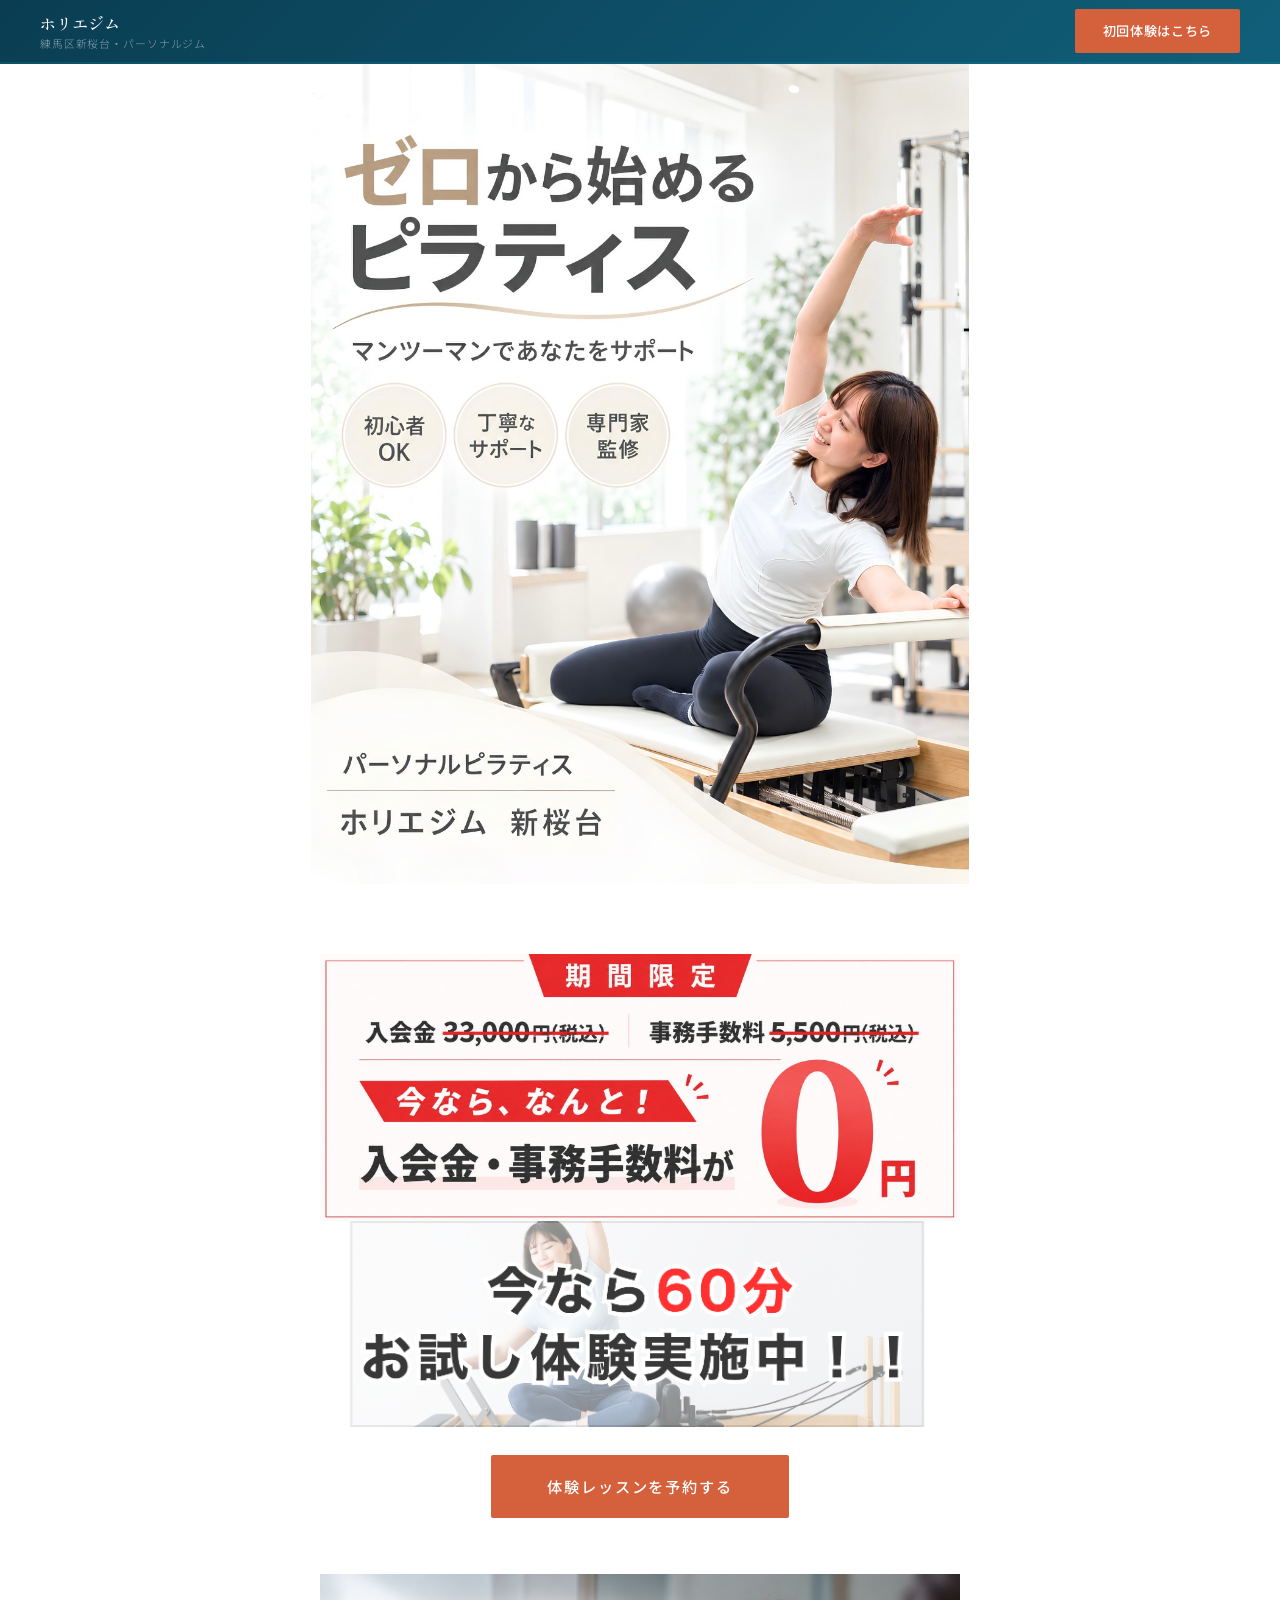
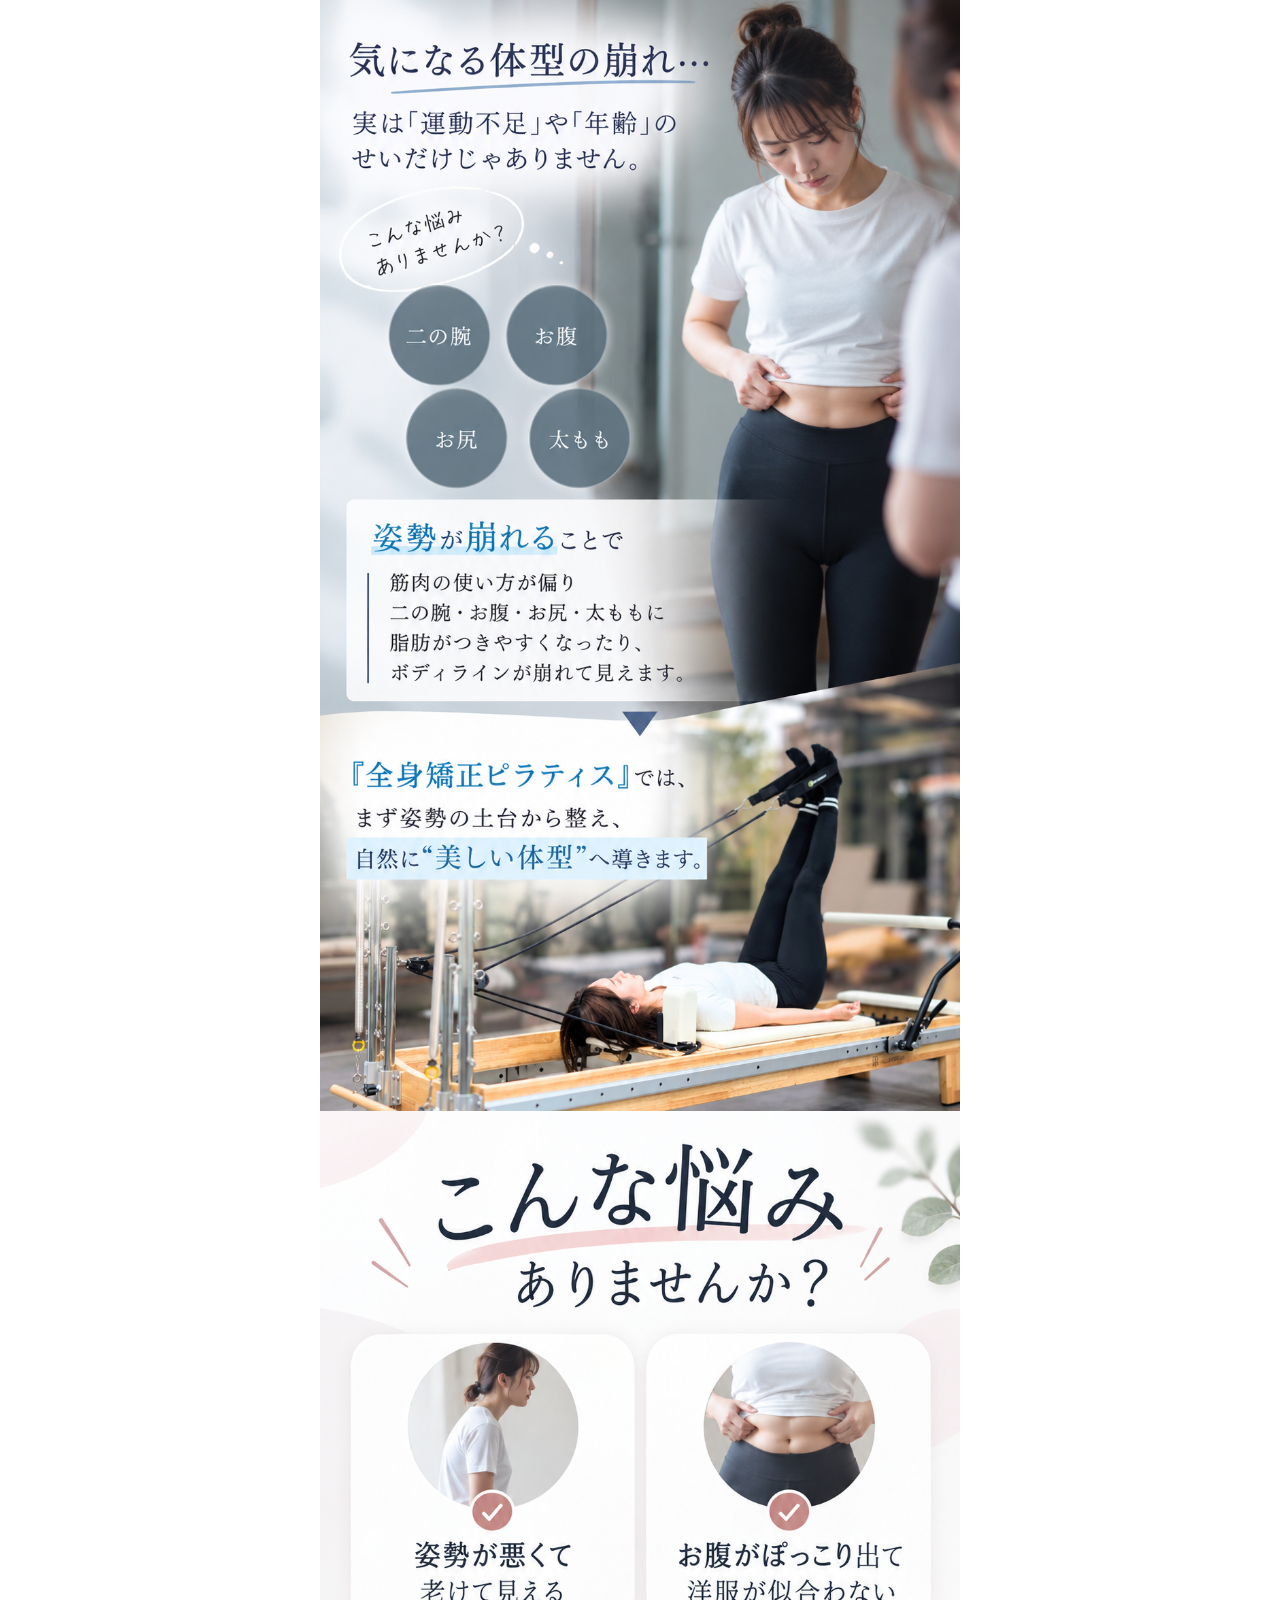
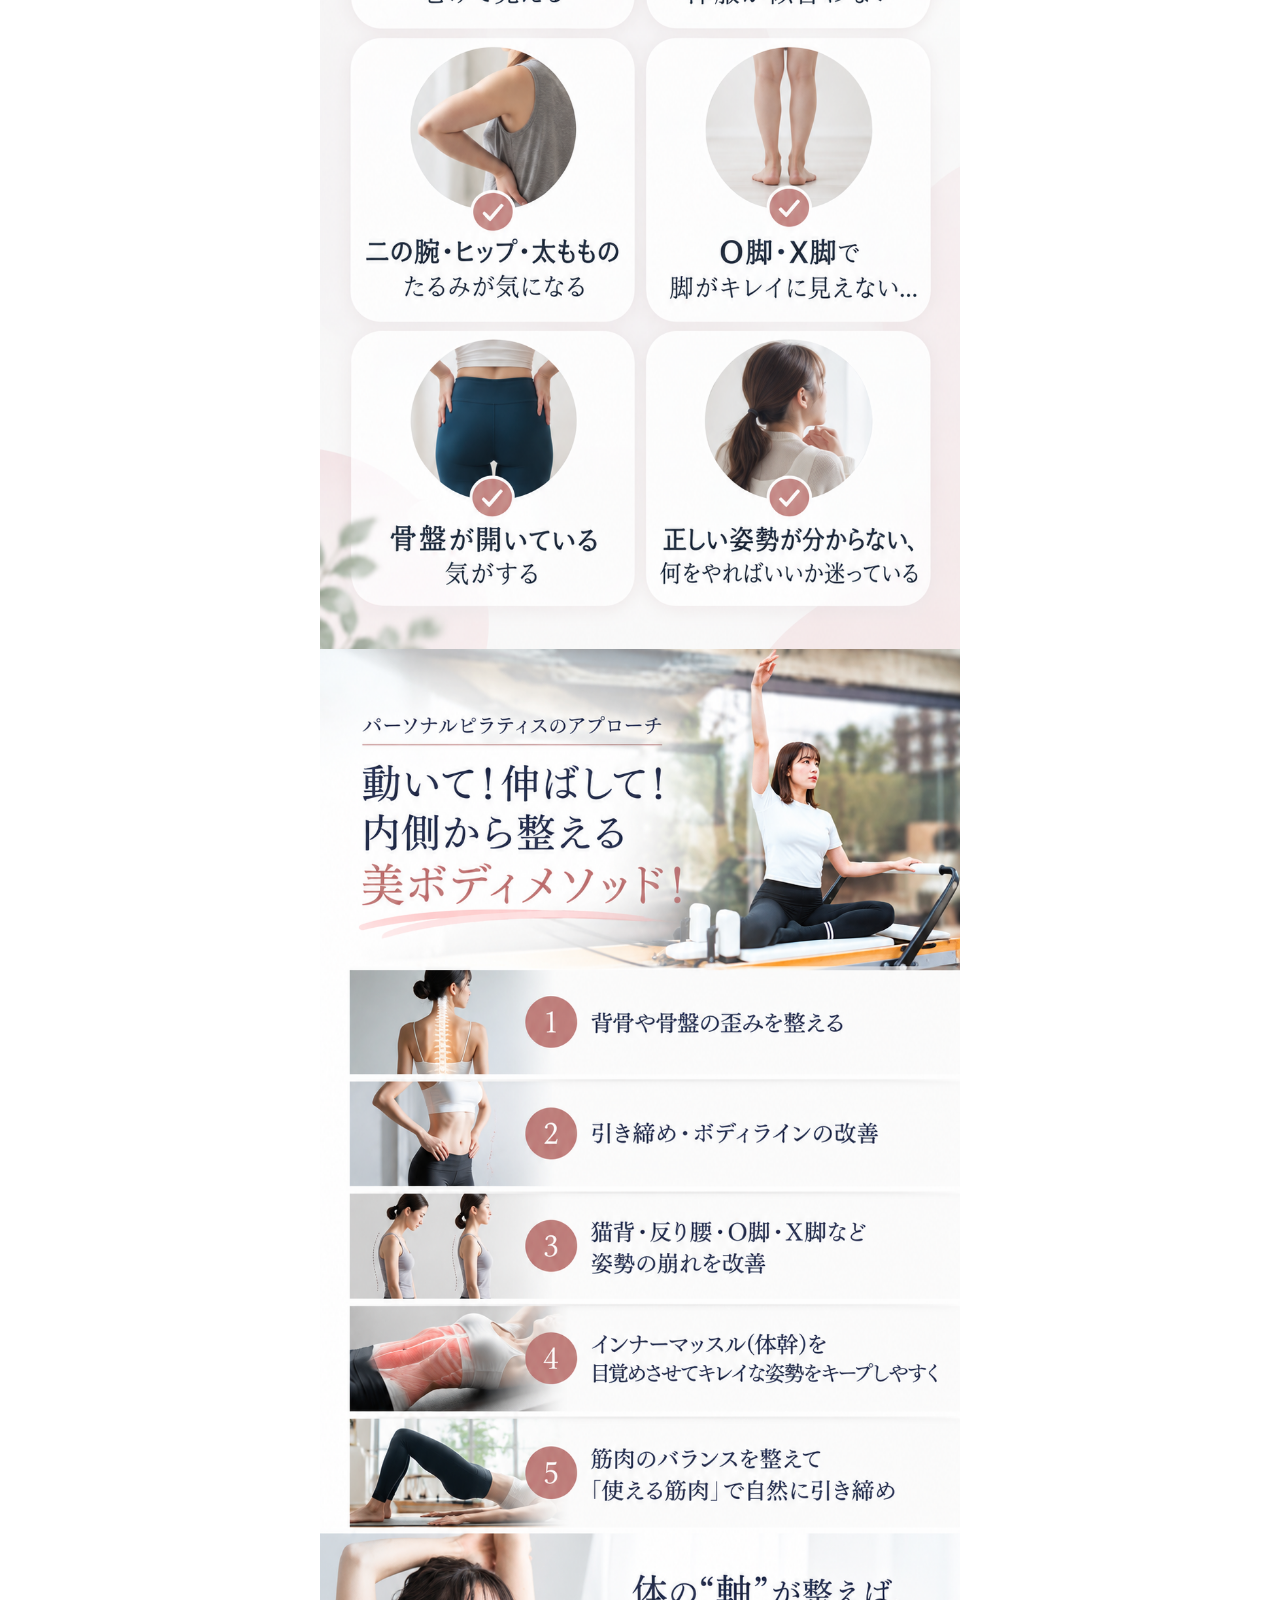
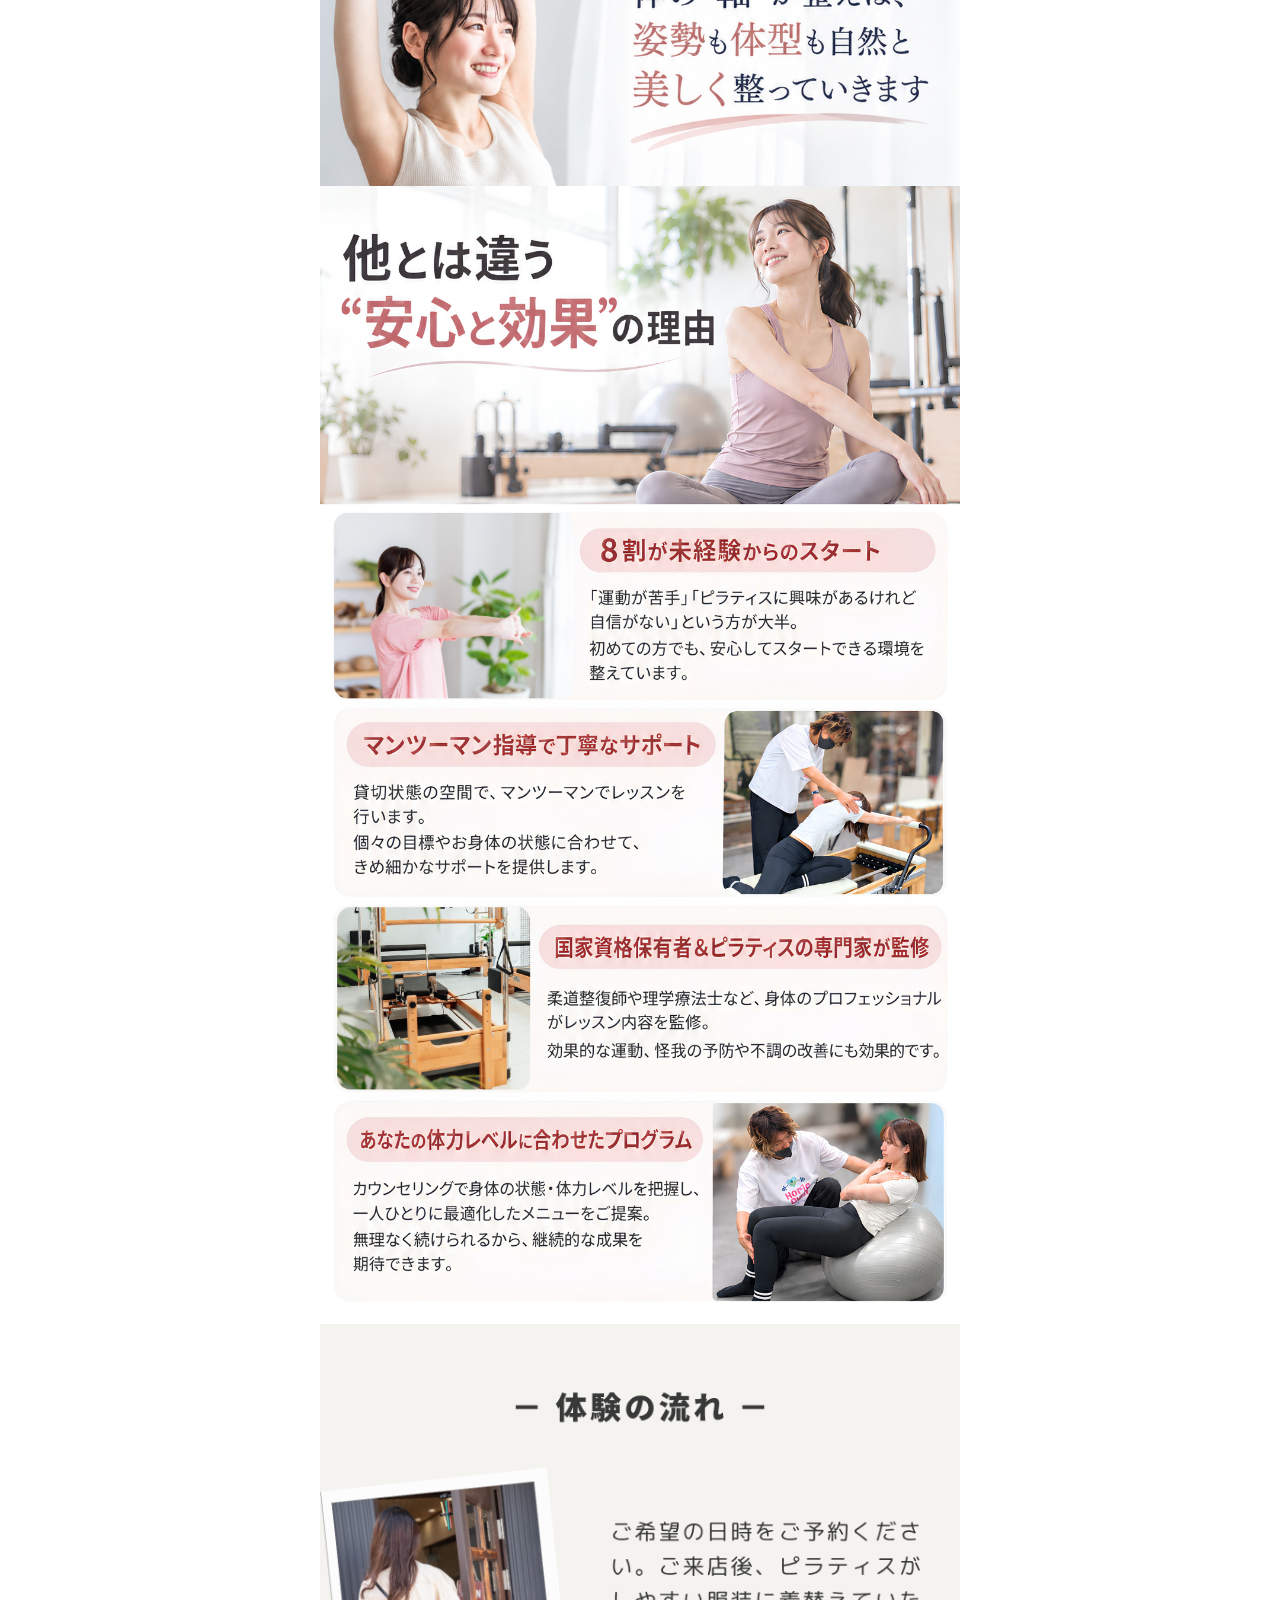
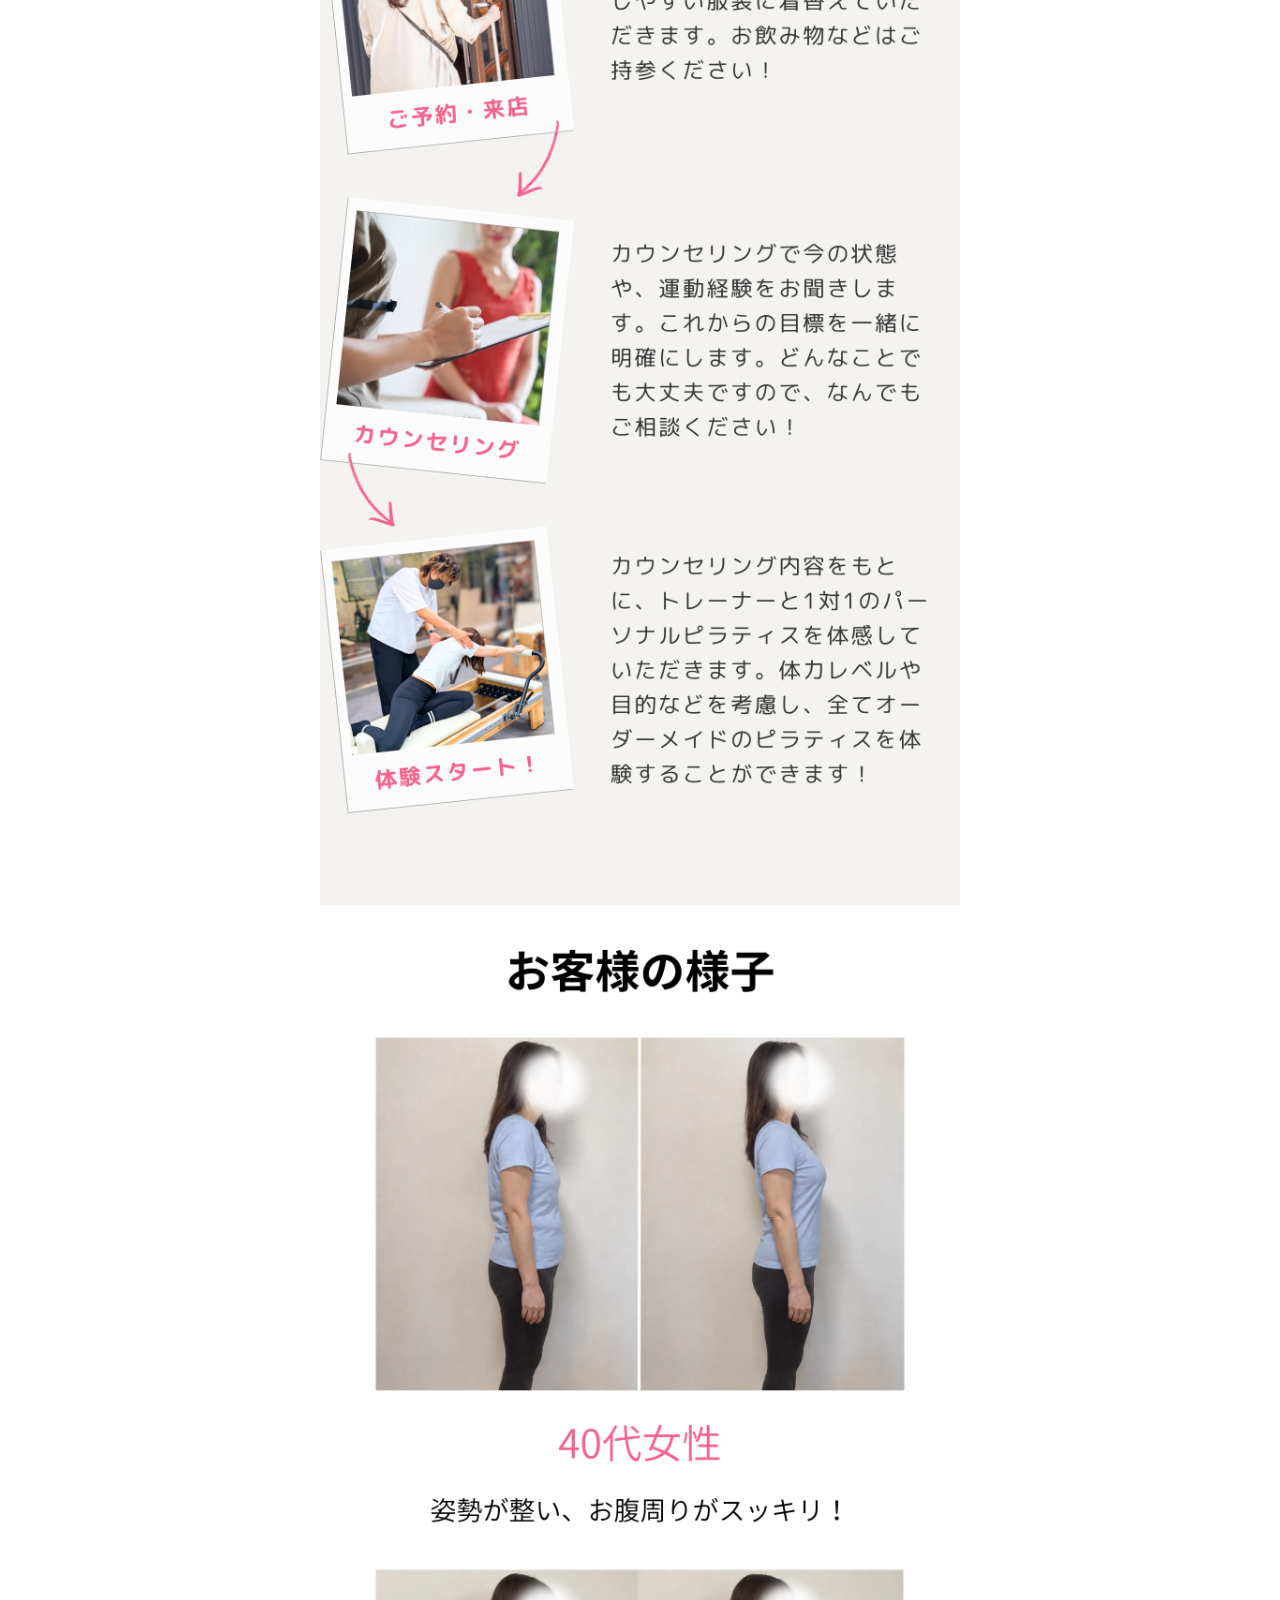
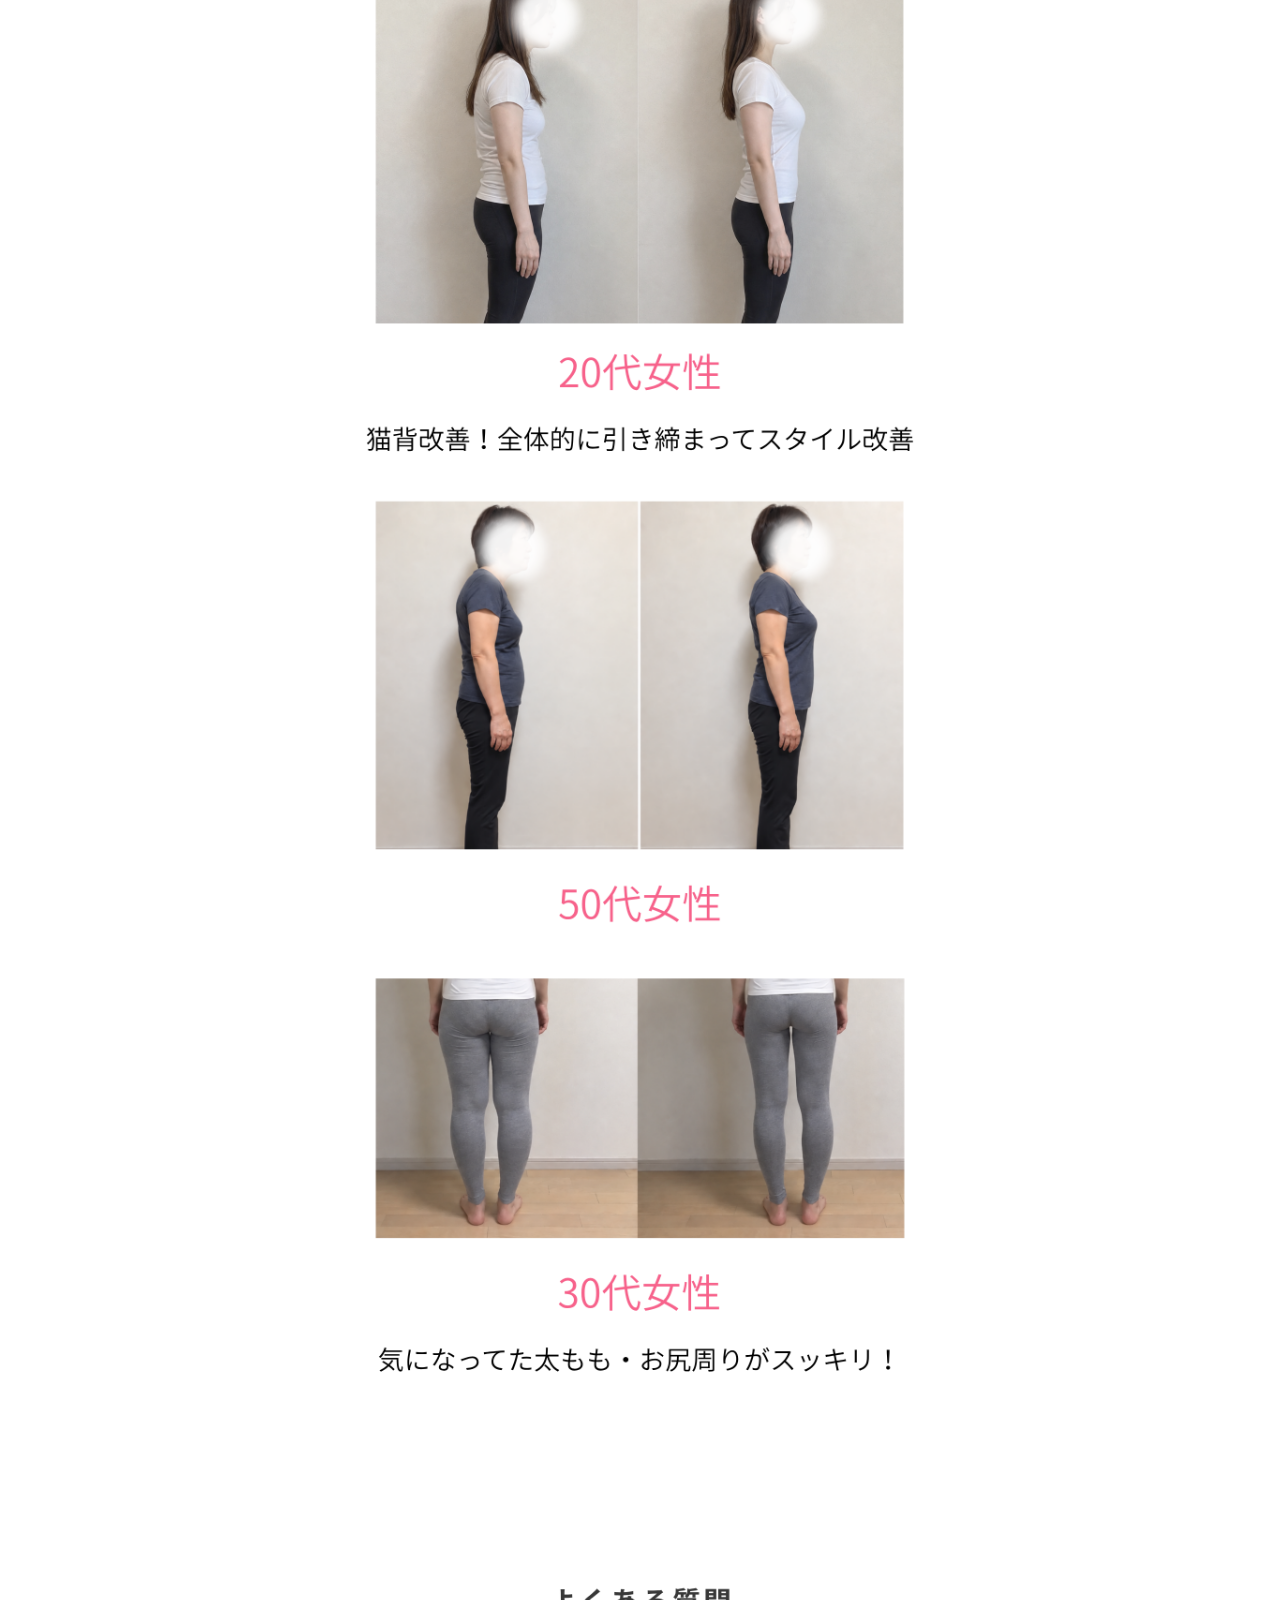
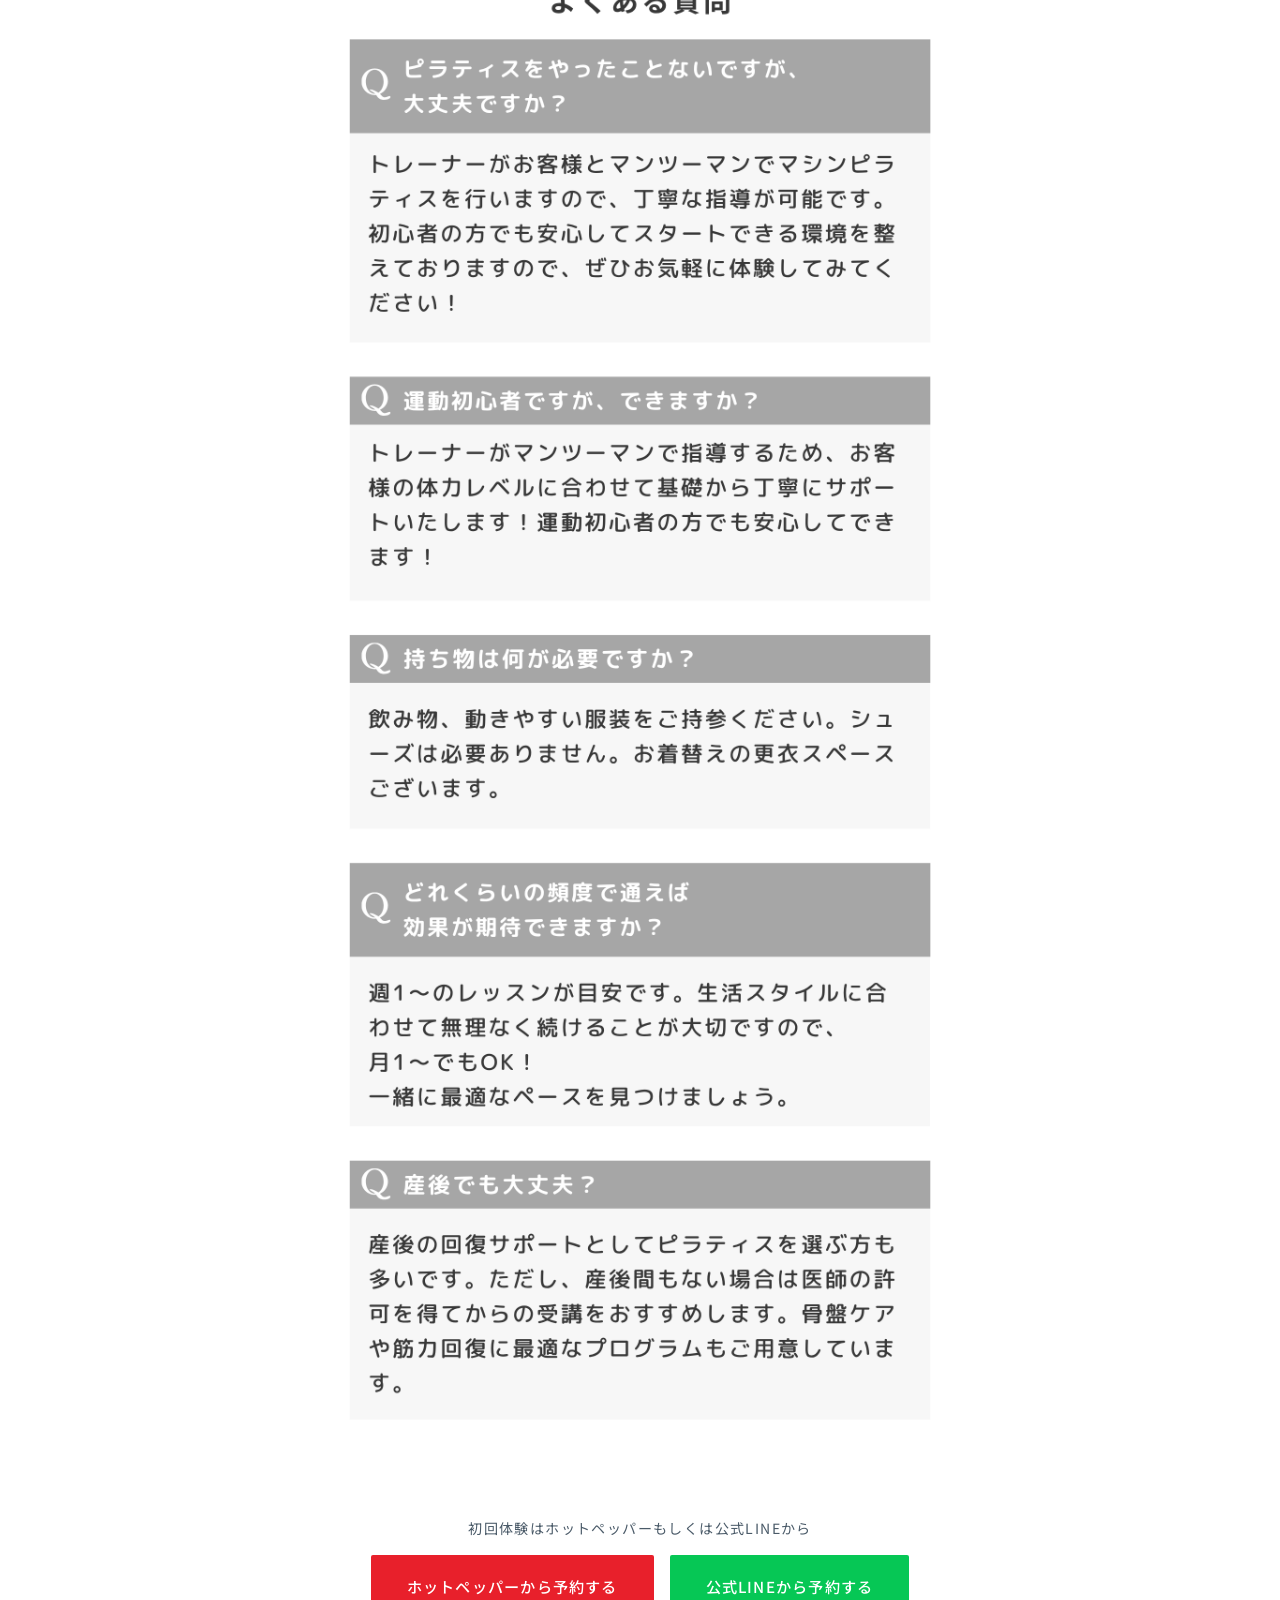
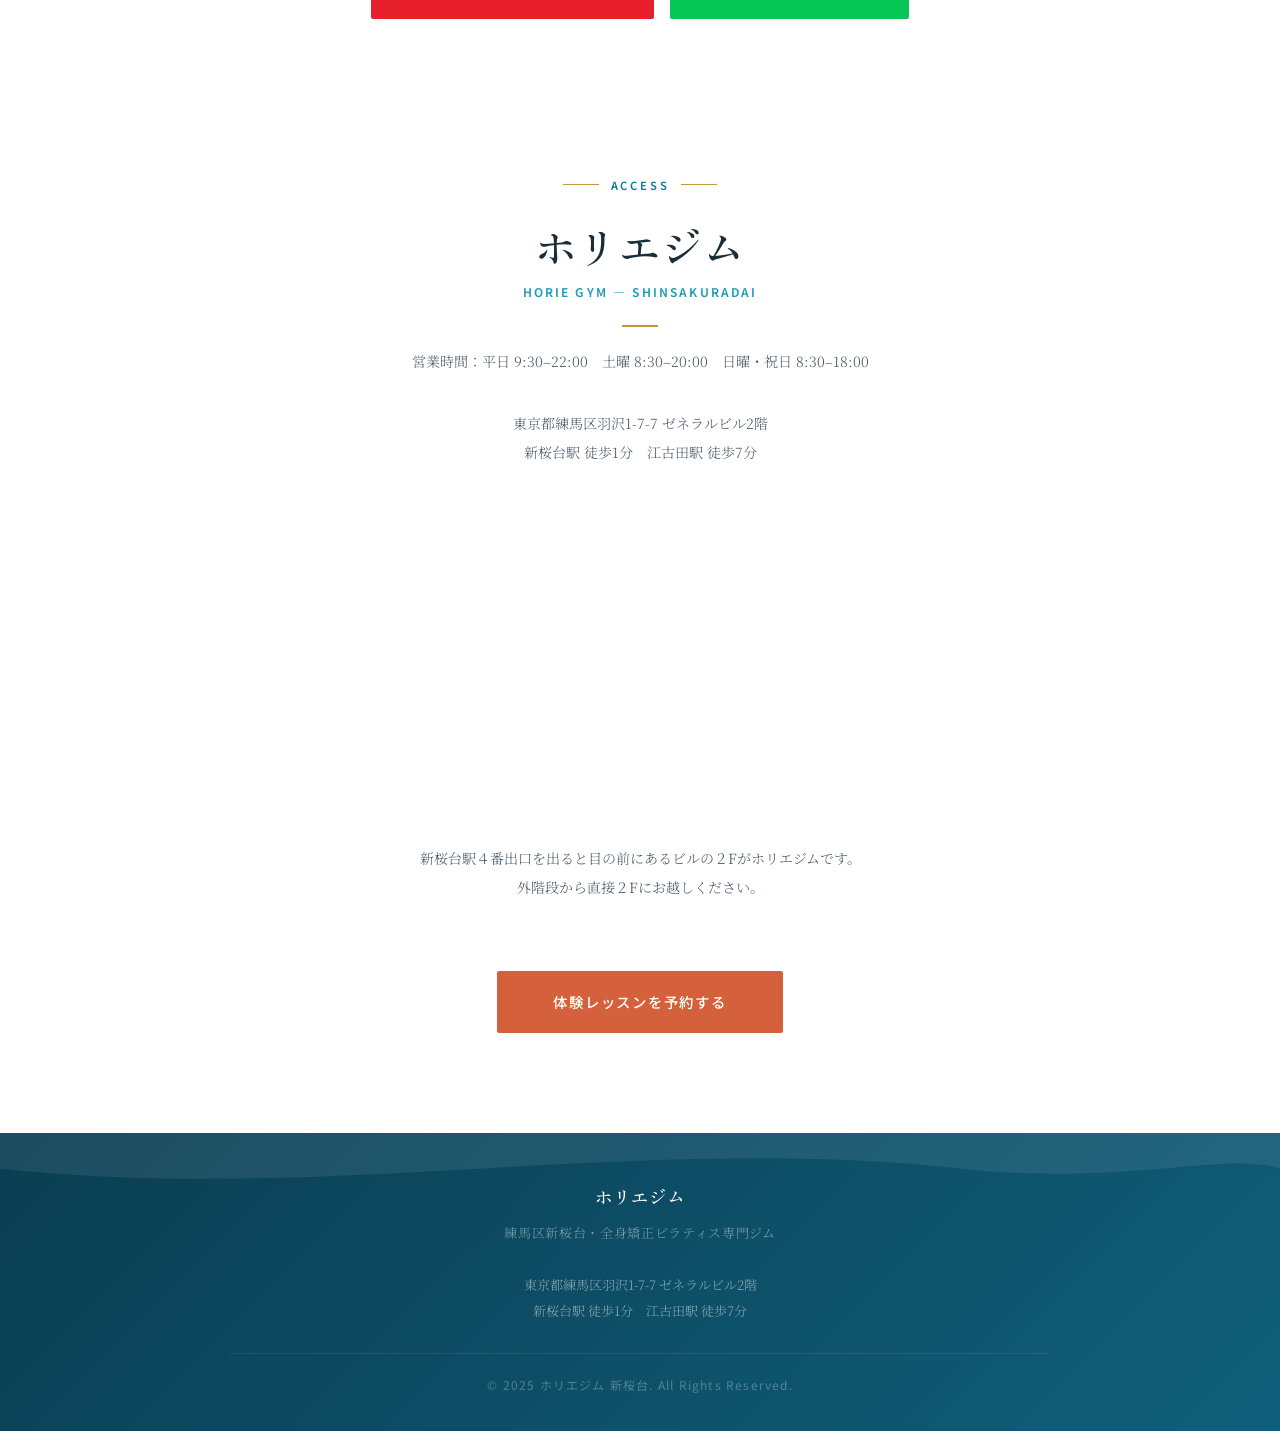
==== index.html @ 0cfdf231 "FAQ予約ボタンからアクセスセクションまでの旧セクションを削除 Co-Authored-By: Claude Sonnet 5 <noreply@anthropic.com>" ====
<!DOCTYPE html>
<html lang="ja">
<head>
  <meta charset="UTF-8">
  <meta name="viewport" content="width=device-width, initial-scale=1.0">
  <title>全身矯正ピラティス｜ホリエジム 新桜台｜初心者OK・専門家監修・新桜台駅徒歩1分</title>
  <meta name="description" content="ホリエジム新桜台の全身矯正ピラティス。姿勢・身体の使い方を整えながらしなやかで美しいボディラインへ。柔道整復師・理学療法士監修。初心者歓迎・完全マンツーマン。新桜台駅徒歩1分。">
  <meta name="keywords" content="全身矯正ピラティス,新桜台,練馬,ホリエジム,姿勢改善,ボディメイク,初心者,マンツーマン,パーソナルジム">
  <meta name="robots" content="index, follow">
  <meta name="author" content="ホリエジム 新桜台">
  <meta property="og:type" content="website">
  <meta property="og:title" content="全身矯正ピラティス｜ホリエジム 新桜台｜初心者OK・専門家監修">
  <meta property="og:description" content="姿勢・身体の使い方を整えながらしなやかで美しいボディラインへ。柔道整復師監修・完全マンツーマン・新桜台駅徒歩1分。">
  <meta property="og:locale" content="ja_JP">
  <meta property="og:site_name" content="ホリエジム 新桜台">
  <link rel="canonical" href="https://horie-gym-shinsakuradai.vercel.app/">

  <script type="application/ld+json">
  {
    "@context": "https://schema.org",
    "@graph": [
      {
        "@type": "SportsActivityLocation",
        "@id": "https://horie-gym-shinsakuradai.vercel.app/#business",
        "name": "ホリエジム 新桜台",
        "description": "全身矯正ピラティスで姿勢・身体の使い方を整えながらしなやかで美しいボディラインへ",
        "address": {
          "@type": "PostalAddress",
          "streetAddress": "羽沢1-7-7 ゼネラルビル2階",
          "addressLocality": "練馬区",
          "addressRegion": "東京都",
          "addressCountry": "JP"
        },
        "url": "https://horie-gym-shinsakuradai.vercel.app/",
        "priceRange": "¥¥"
      },
      {
        "@type": "FAQPage",
        "mainEntity": [
          {
            "@type": "Question",
            "name": "運動が苦手でも大丈夫ですか？",
            "acceptedAnswer": {
              "@type": "Answer",
              "text": "はい、当ジムにお越しの8割の方が、運動未経験やピラティス初挑戦からスタートしています。一つひとつ丁寧にサポートします。"
            }
          },
          {
            "@type": "Question",
            "name": "指導者の資格について教えてください。",
            "acceptedAnswer": {
              "@type": "Answer",
              "text": "柔道整復師・理学療法士など、国家資格を保有する身体の専門家がレッスン内容を監修しています。"
            }
          },
          {
            "@type": "Question",
            "name": "体験レッスンはどんな流れですか？",
            "acceptedAnswer": {
              "@type": "Answer",
              "text": "①カウンセリング②姿勢・身体チェック③体験レッスン④フィードバック⑤今後のご提案、の5ステップで丁寧に対応します。"
            }
          }
        ]
      }
    ]
  }
  </script>

  <link rel="preconnect" href="https://fonts.googleapis.com">
  <link rel="preconnect" href="https://fonts.gstatic.com" crossorigin>
  <link href="https://fonts.googleapis.com/css2?family=Noto+Serif+JP:wght@300;400;500;600&family=Shippori+Mincho:wght@400;500;600&family=Noto+Sans+JP:wght@300;400;500;600&display=swap" rel="stylesheet">
  <link rel="stylesheet" href="style.css">
</head>

<body>

  <!-- ─── STICKY HEADER ─── -->
  <header class="sticky-header" id="stickyHeader" aria-label="メインナビゲーション">
    <div class="header-logo">
      ホリエジム
      <span>練馬区新桜台・パーソナルジム</span>
    </div>
    <a href="#contact" class="header-cta">初回体験はこちら</a>
  </header>

  <!-- ─── HERO ─── -->
  <section class="hero" role="banner">
    <img class="hero-img" src="images/hero-main.jpeg" alt="ホリエジム 新桜台 パーソナルピラティス" width="1080" height="1343">
    <svg class="hero-wave" viewBox="0 0 1440 70" xmlns="http://www.w3.org/2000/svg" preserveAspectRatio="none">
      <path d="M0,40 C240,8 480,65 720,36 C960,8 1200,62 1440,38 L1440,70 L0,70 Z" fill="#ffffff"/>
    </svg>
  </section>

  <!-- ─── CAMPAIGN BANNER ─── -->
  <div class="campaign-banner-wrap">
    <img src="images/campaign-banner.png" alt="期間限定 入会金・事務手数料が0円" class="campaign-banner-img">
  </div>

  <!-- ─── TRIAL BANNER ─── -->
  <div class="campaign-banner-wrap">
    <img src="images/cbcb.png" alt="今なら60分お試し体験実施中" class="campaign-banner-img">
  </div>

  <!-- ─── HERO CTA ─── -->
  <div class="hero-cta-wrap">
    <a href="#contact" class="hero-btn">体験レッスンを予約する</a>
  </div>

  <!-- ─── BODY CONCERN BANNER ─── -->
  <div class="campaign-banner-wrap">
    <img src="images/ChatGPT Image 2026年9月16日 16_50_21.png" alt="気になる体型の崩れ、全身矯正ピラティスで美しい体型へ" class="campaign-banner-img">
  </div>

  <!-- ─── WORRY BANNER ─── -->
  <div class="campaign-banner-wrap">
    <img src="images/ChatGPT Image 2026年9月16日 17_00_32.png" alt="こんな悩みありませんか？姿勢・お腹・二の腕・ヒップ・太もも・O脚X脚・骨盤の開きの悩み" class="campaign-banner-img">
  </div>

  <!-- ─── METHOD BANNER ─── -->
  <div class="campaign-banner-wrap">
    <img src="images/ChatGPT Image 2026年9月16日 17_15_48.png" alt="動いて！伸ばして！内側から整える美ボディメソッド" class="campaign-banner-img">
  </div>

  <!-- ─── REASON BANNER ─── -->
  <div class="campaign-banner-wrap">
    <img src="images/名称未設定のデザイン.png" alt="他とは違う安心と効果の理由" class="campaign-banner-img">
  </div>

  <!-- ─── FLOW BANNER ─── -->
  <div class="campaign-banner-wrap">
    <img src="images/体験の流れ.png" alt="体験の流れ：ご予約・来店、カウンセリング、体験スタート" class="campaign-banner-img">
  </div>

  <!-- ─── CUSTOMER RESULTS BANNER ─── -->
  <div class="campaign-banner-wrap">
    <img src="images/ピラティス　LP.png" alt="お客様の様子：40代・20代・50代・30代女性のビフォーアフター" class="campaign-banner-img">
  </div>

  <!-- ─── FAQ BANNER ─── -->
  <div class="campaign-banner-wrap">
    <img src="images/よくある質問.png" alt="よくある質問" class="campaign-banner-img">
  </div>

  <!-- ─── FAQ CTA ─── -->
  <div class="hero-cta-wrap" id="contact">
    <p class="cta-subtitle-light">初回体験はホットペッパーもしくは公式LINEから</p>
    <div class="cta-btn-wrap">
      <a href="https://beauty.hotpepper.jp/kr/slnH000816460/" class="btn-hotpepper" target="_blank" rel="noopener noreferrer">
        ホットペッパーから予約する
      </a>
      <a href="https://lin.ee/WqKKtNn" class="btn-line" target="_blank" rel="noopener noreferrer">
        公式LINEから予約する
      </a>
    </div>
  </div>

  <!-- ─── ACCESS ─── -->
  <section class="info-section" aria-label="アクセス情報">
    <div class="info-inner">
      <div class="reveal">
        <p class="section-eyebrow section-eyebrow-center">Access</p>
        <h2 class="section-title" style="text-align:center;">
          ホリエジム
          <span style="display:block;font-family:'Noto Sans JP',sans-serif;font-size:0.75rem;letter-spacing:0.18em;color:var(--lagoon);margin-top:6px;font-weight:600;">
            HORIE GYM — SHINSAKURADAI
          </span>
        </h2>
        <div class="info-rule"></div>
        <p class="info-detail">
          営業時間：平日 9:30–22:00　土曜 8:30–20:00　日曜・祝日 8:30–18:00
        </p>
        <p class="info-detail">
          東京都練馬区羽沢1-7-7 ゼネラルビル2階<br>
          新桜台駅 徒歩1分　江古田駅 徒歩7分
        </p>
        <iframe
          class="info-map"
          src="https://maps.google.com/maps?q=東京都練馬区羽沢1丁目7-7&z=17&iwloc=near&output=embed"
          allowfullscreen=""
          loading="eager"
          referrerpolicy="no-referrer-when-downgrade"
          title="ホリエジム アクセスマップ"
          aria-label="ホリエジム 新桜台 Googleマップ"></iframe>
        <p class="info-detail" style="margin-top:20px;">
          新桜台駅４番出口を出ると目の前にあるビルの２Fがホリエジムです。<br>
          外階段から直接２Fにお越しください。
        </p>
        <a href="#contact" class="btn-primary" style="margin-top:36px;display:inline-block;">
          体験レッスンを予約する
        </a>
      </div>
    </div>
  </section>

  <!-- ─── FOOTER ─── -->
  <footer role="contentinfo">
    <svg class="footer-wave-deco" viewBox="0 0 1440 80" xmlns="http://www.w3.org/2000/svg" preserveAspectRatio="none">
      <path d="M0,40 C360,80 720,0 1080,40 C1260,60 1380,20 1440,40 L1440,0 L0,0 Z" fill="white"/>
    </svg>
    <div class="footer-inner">
      <p class="footer-logo">ホリエジム</p>
      <p class="footer-tagline">練馬区新桜台・全身矯正ピラティス専門ジム</p>
      <p class="footer-info">
        東京都練馬区羽沢1-7-7 ゼネラルビル2階<br>
        新桜台駅 徒歩1分　江古田駅 徒歩7分
      </p>
      <p class="footer-copy">© 2025 ホリエジム 新桜台. All Rights Reserved.</p>
    </div>
  </footer>

  <script src="main.js" defer></script>

</body>
</html>
---- style.css ----
*, *::before, *::after { margin: 0; padding: 0; box-sizing: border-box; }
html { scroll-behavior: smooth; }

:root {
  --deep:       #0a3d52;
  --ocean:      #0e7a98;
  --lagoon:     #1a9ab8;
  --ocean-pale: #e4f6fb;
  --coral:      #d4613c;
  --coral-dark: #b04a28;
  --cream:      #fffef8;
  --sand:       #fdf2d8;
  --warm-gold:  #c9973a;
  --white:      #ffffff;
  --text:       #1a2e38;
  --text-mid:   #4a5a68;
  --text-light: #7a8e98;
  --border:     #d0e4ea;
}

body {
  font-family: 'Noto Sans JP', sans-serif;
  background: var(--white);
  color: var(--text);
  overflow-x: hidden;
  line-height: 1.8;
}

img { display: block; max-width: 100%; }
a { text-decoration: none; }

/* ─── STICKY HEADER ─── */
.sticky-header {
  position: fixed;
  top: 0; left: 0; right: 0;
  z-index: 100;
  padding: 0 40px;
  height: 64px;
  display: flex;
  justify-content: space-between;
  align-items: center;
  background: linear-gradient(135deg, #0a3d52 0%, #105f7a 100%);
  border-bottom: 2px solid rgba(26,154,184,0.22);
  transition: box-shadow 0.3s ease;
}
.sticky-header.scrolled {
  box-shadow: 0 2px 20px rgba(10,61,82,0.3);
}
.header-logo {
  font-family: 'Shippori Mincho', serif;
  font-size: 1rem;
  font-weight: 500;
  color: var(--white);
  line-height: 1.5;
}
.header-logo span {
  display: block;
  font-family: 'Noto Sans JP', sans-serif;
  font-size: 0.68rem;
  font-weight: 300;
  color: rgba(255,255,255,0.5);
  letter-spacing: 0.08em;
}
.header-cta {
  background: var(--coral);
  color: var(--white);
  font-family: 'Noto Sans JP', sans-serif;
  font-size: 0.82rem;
  font-weight: 500;
  padding: 10px 28px;
  border-radius: 2px;
  letter-spacing: 0.05em;
  transition: background 0.2s ease, transform 0.2s ease;
}
.header-cta:hover {
  background: var(--coral-dark);
  transform: translateY(-1px);
}

/* ─── HERO ─── */
.hero {
  padding: 64px 0 70px;
  position: relative;
  overflow: hidden;
  background: var(--white);
}
.hero-img {
  display: block;
  width: 100%;
  height: auto;
}
@media (min-width: 700px) {
  .hero-img {
    width: auto;
    max-width: 100%;
    height: calc(100vh - 64px);
    max-height: 820px;
    margin: 0 auto;
    object-fit: contain;
  }
}
.hero-cta-wrap {
  display: flex;
  flex-direction: column;
  align-items: center;
  gap: 14px;
  padding: 28px 24px 56px;
  position: relative;
  z-index: 1;
  background: var(--white);
}
.hero-btn {
  display: inline-block;
  background: var(--coral);
  color: var(--white);
  font-family: 'Noto Sans JP', sans-serif;
  font-size: 0.95rem;
  font-weight: 500;
  letter-spacing: 0.12em;
  padding: 18px 56px;
  border-radius: 2px;
  transition: background 0.2s ease, transform 0.2s ease;
}
.hero-btn:hover {
  background: var(--coral-dark);
  transform: translateY(-2px);
}
.hero-wave {
  position: absolute;
  bottom: -1px; left: 0; right: 0;
  height: 70px;
  display: block;
  pointer-events: none;
}
@keyframes fadeUp {
  from { opacity: 1; transform: translateY(0); }
  to   { opacity: 1; transform: translateY(0); }
}

/* ─── SECTIONS ─── */
section { padding: 100px 24px; }
.section-inner { max-width: 820px; margin: 0 auto; }

.section-eyebrow {
  font-family: 'Noto Sans JP', sans-serif;
  font-size: 0.7rem;
  letter-spacing: 0.25em;
  color: var(--ocean);
  text-transform: uppercase;
  font-weight: 600;
  margin-bottom: 20px;
  display: flex;
  align-items: center;
  gap: 12px;
}
.section-eyebrow::after {
  content: '';
  flex: 1;
  max-width: 36px;
  height: 1px;
  background: var(--warm-gold);
}
.section-eyebrow-center {
  justify-content: center;
}
.section-eyebrow-center::before {
  content: '';
  width: 36px;
  height: 1px;
  background: var(--warm-gold);
}
.section-title {
  font-family: 'Shippori Mincho', serif;
  font-size: clamp(1.8rem, 4.5vw, 2.6rem);
  font-weight: 500;
  color: var(--text);
  line-height: 1.5;
  margin-bottom: 24px;
}
.section-lead {
  font-family: 'Noto Serif JP', serif;
  font-size: clamp(0.95rem, 2vw, 1.05rem);
  color: var(--text-mid);
  line-height: 2.2;
  font-weight: 300;
}
.section-rule {
  width: 36px;
  height: 2px;
  background: linear-gradient(90deg, var(--lagoon), var(--warm-gold));
  margin-bottom: 20px;
}

/* ─── REVEAL ANIMATION (disabled) ─── */
.reveal, .reveal.visible {
  opacity: 1;
  transform: none;
}
.reveal-delay-1, .reveal-delay-2, .reveal-delay-3, .reveal-delay-4 { transition-delay: 0s; }

/* ─── BUTTONS ─── */
.btn-primary {
  display: inline-block;
  background: var(--coral);
  color: var(--white);
  font-family: 'Noto Sans JP', sans-serif;
  font-size: 0.9rem;
  font-weight: 500;
  letter-spacing: 0.12em;
  padding: 18px 56px;
  border-radius: 2px;
  transition: background 0.2s ease, transform 0.2s ease;
}
.btn-primary:hover { background: var(--coral-dark); transform: translateY(-2px); }

/* ─── IMAGE WRAP ─── */
.img-wrap {
  width: 100%;
  overflow: hidden;
  background: linear-gradient(135deg, var(--ocean-pale), #cce9f2);
  border-radius: 10px;
}
.img-wrap img {
  width: 100%; height: auto;
  transition: transform 0.5s ease;
}
.img-wrap:hover img { transform: scale(1.02); }

/* ─── CARD ─── */
.card {
  background: var(--white);
  padding: 36px 32px;
  position: relative;
  overflow: hidden;
  border: 1px solid var(--border);
}
.card::before {
  content: '';
  position: absolute;
  top: 0; left: 0; right: 0;
  height: 3px;
  background: linear-gradient(90deg, var(--lagoon), var(--coral));
}

/* ─── QUOTE BLOCK ─── */
.quote-block {
  border-left: 3px solid var(--warm-gold);
  background: rgba(253,242,216,0.7);
  padding: 36px 40px;
  font-family: 'Noto Serif JP', serif;
  font-weight: 300;
  line-height: 2.3;
  color: var(--text-mid);
  font-size: 0.95rem;
}

/* ─── INTRO SECTION ─── */
.intro-section { background: var(--white); }
.intro-photo-wrap {
  margin: 36px 0;
  border-radius: 10px;
  overflow: hidden;
  background: linear-gradient(135deg, var(--ocean-pale), #cce9f2);
}
.intro-photo-wrap img {
  width: 100%; height: auto;
  border-radius: 10px;
}
.intro-pain-list {
  list-style: none;
  display: grid;
  grid-template-columns: repeat(5, 1fr);
  gap: 12px;
  margin: 28px 0;
}
.intro-pain-item {
  display: flex;
  flex-direction: column;
  align-items: center;
  gap: 8px;
  text-align: center;
}
.intro-pain-img {
  width: 100%;
  aspect-ratio: 4 / 3;
  border-radius: 10px;
  background: var(--ocean-pale);
  position: relative;
  display: flex;
  align-items: center;
  justify-content: center;
  overflow: hidden;
}
.intro-pain-img img {
  position: absolute;
  inset: 0;
  width: 100%; height: 100%;
  object-fit: cover;
  display: block;
  z-index: 2;
}
.intro-pain-placeholder {
  font-size: 0.68rem;
  color: var(--text-light);
  text-align: center;
  line-height: 1.6;
  padding: 8px;
  pointer-events: none;
}
.intro-pain-label {
  font-family: 'Noto Sans JP', sans-serif;
  font-size: 0.75rem;
  font-weight: 600;
  color: var(--text-mid);
  line-height: 1.5;
}
.intro-pain-label::before {
  content: '✔\00a0';
  color: var(--lagoon);
  font-size: 0.68rem;
}

/* ─── PAIN/WORRY SECTION ─── */
.pain-section { background: var(--white); }
.pain-checklist {
  list-style: none;
  display: grid;
  grid-template-columns: repeat(2, 1fr);
  gap: 10px;
  margin-top: 40px;
}
.pain-checklist li {
  display: flex;
  align-items: center;
  gap: 12px;
  background: var(--white);
  padding: 14px 20px;
  font-family: 'Noto Sans JP', sans-serif;
  font-size: 0.9rem;
  font-weight: 500;
  color: var(--text);
  border: 1px solid var(--border);
  transition: box-shadow 0.2s;
}
.pain-checklist li:hover { box-shadow: 0 4px 16px rgba(14,122,152,0.1); }
.pain-checklist li::before {
  content: '✔';
  color: var(--lagoon);
  font-size: 0.82rem;
  flex-shrink: 0;
}
.pain-img-wrap {
  width: 100%; margin: 40px 0 0;
  border-radius: 10px; overflow: hidden;
  background: linear-gradient(135deg, var(--ocean-pale), #cce9f2);
}
.pain-img-wrap img { width: 100%; height: auto; }

/* ─── WHY SECTION ─── */
.why-section { background: var(--white); }
.why-layout {
  display: grid;
  grid-template-columns: 1fr 1fr;
  gap: 32px;
  margin-top: 48px;
}
.why-problem { display: flex; flex-direction: column; gap: 16px; }
.why-problem > p {
  font-family: 'Noto Serif JP', serif;
  font-size: 0.93rem;
  color: var(--text-mid);
  line-height: 2.1;
  font-weight: 300;
}
.why-list { list-style: none; display: flex; flex-direction: column; gap: 6px; }
.why-list li {
  font-family: 'Noto Sans JP', sans-serif;
  font-size: 0.88rem;
  color: var(--text-mid);
  padding-left: 18px;
  position: relative;
  line-height: 1.8;
}
.why-list li::before { content: '・'; position: absolute; left: 0; color: var(--coral); }
.why-result {
  border-left: 3px solid var(--warm-gold);
  background: rgba(253,242,216,0.7);
  padding: 20px 24px;
  font-family: 'Noto Serif JP', serif;
  font-size: 0.9rem;
  color: var(--text-mid);
  line-height: 2.1;
  font-weight: 300;
}
.why-solution { display: flex; flex-direction: column; gap: 20px; }
.why-solution > p {
  font-family: 'Noto Serif JP', serif;
  font-size: 0.93rem;
  color: var(--text-mid);
  line-height: 2.3;
  font-weight: 300;
}
.why-solution-box {
  background: var(--ocean-pale);
  padding: 28px 32px;
  font-family: 'Noto Serif JP', serif;
  font-size: 0.93rem;
  color: var(--text);
  line-height: 2.2;
  font-weight: 300;
}
.why-photo-wrap {
  width: 100%;
  border-radius: 10px; overflow: hidden;
  background: linear-gradient(135deg, var(--ocean-pale), #cce9f2);
  min-height: 180px;
}
.why-photo-wrap img { width: 100%; height: auto; }

/* ─── ABOUT/FEATURES SECTION ─── */
.about-section { background: var(--white); }
.about-lead {
  font-family: 'Noto Serif JP', serif;
  font-size: clamp(0.95rem, 2vw, 1.05rem);
  color: var(--text-mid);
  line-height: 2.2;
  font-weight: 300;
  margin-bottom: 40px;
}
.about-photo-wrap {
  margin: 36px 0;
  border-radius: 10px; overflow: hidden;
  background: linear-gradient(135deg, var(--ocean-pale), #cce9f2);
  min-height: 240px;
}
.about-photo-wrap img { width: 100%; height: auto; }
.features-heading {
  font-family: 'Shippori Mincho', serif;
  font-size: 1.05rem;
  font-weight: 500;
  color: var(--text);
  margin-bottom: 16px;
}
.features-list { list-style: none; display: flex; flex-direction: column; gap: 8px; }
.features-list li {
  display: flex;
  align-items: flex-start;
  gap: 10px;
  font-family: 'Noto Sans JP', sans-serif;
  font-size: 0.88rem;
  color: var(--text-mid);
  padding: 12px 16px;
  background: var(--white);
  border: 1px solid rgba(14,122,152,0.14);
  line-height: 1.7;
}
.features-list li::before {
  content: '✓';
  color: var(--lagoon);
  font-weight: 700;
  flex-shrink: 0;
  margin-top: 1px;
}
.illust-grid {
  display: grid;
  grid-template-columns: repeat(3, 1fr);
  gap: 12px;
  margin-top: 28px;
}
.illust-card {
  display: flex;
  flex-direction: column;
  align-items: center;
  gap: 10px;
  background: var(--white);
  padding: 22px 12px 16px;
  border: 1px solid rgba(14,122,152,0.14);
}
.illust-card svg { width: 80px; height: auto; }
.illust-card img { width: 80px; height: 80px; object-fit: contain; }
.illust-card-label {
  font-family: 'Noto Sans JP', sans-serif;
  font-size: 0.72rem;
  font-weight: 600;
  color: var(--ocean);
  text-align: center;
  letter-spacing: 0.03em;
}

/* ─── REASONS SECTION ─── */
.reasons-section { background: var(--white); }
.reasons-grid { display: flex; flex-direction: column; gap: 20px; margin-top: 48px; }
.reason-card {
  display: flex;
  position: relative;
  overflow: hidden;
  border: 1px solid var(--border);
  background: var(--white);
  transition: box-shadow 0.2s;
}
.reason-card::before {
  content: '';
  position: absolute;
  top: 0; left: 0; right: 0;
  height: 3px;
  background: linear-gradient(90deg, var(--lagoon), var(--coral));
}
.reason-card:hover { box-shadow: 0 6px 24px rgba(14,122,152,0.1); }
.reason-card-content {
  padding: 36px 28px;
  display: flex;
  gap: 22px;
  align-items: flex-start;
  flex: 1;
}
.reason-badge {
  width: 58px; height: 58px;
  background: var(--ocean-pale);
  display: flex;
  align-items: center;
  justify-content: center;
  flex-shrink: 0;
  font-family: 'Shippori Mincho', serif;
  font-size: 0.72rem;
  font-weight: 600;
  color: var(--ocean);
  text-align: center;
  line-height: 1.4;
  letter-spacing: 0.04em;
}
.reason-body h3 {
  font-family: 'Shippori Mincho', serif;
  font-size: 1rem;
  font-weight: 500;
  color: var(--text);
  margin-bottom: 10px;
}
.reason-body p {
  font-family: 'Noto Serif JP', serif;
  font-size: 0.88rem;
  color: var(--text-mid);
  line-height: 2;
  font-weight: 300;
}
.reason-card-img {
  width: 36%;
  flex-shrink: 0;
  background: var(--ocean-pale);
  min-height: 180px;
  overflow: hidden;
}
.reason-card-img img {
  width: 100%; height: 100%;
  object-fit: cover;
}

/* ─── RESULTS SECTION ─── */
.results-section { background: var(--white); }
.results-grid { display: flex; flex-wrap: wrap; gap: 10px; margin-top: 40px; }
.result-tag {
  display: inline-flex;
  align-items: center;
  gap: 8px;
  background: var(--white);
  border: 1px solid rgba(14,122,152,0.18);
  padding: 10px 20px;
  font-family: 'Noto Sans JP', sans-serif;
  font-size: 0.86rem;
  color: var(--text-mid);
}
.result-tag::before { content: '✓'; color: var(--lagoon); font-weight: 700; font-size: 0.78rem; }

/* ─── PHILOSOPHY SECTION ─── */
.philosophy-section { background: var(--white); }
.philosophy-inner { text-align: center; }
.philosophy-inner > p {
  font-family: 'Noto Serif JP', serif;
  font-size: 0.93rem;
  color: var(--text-mid);
  line-height: 2.5;
  font-weight: 300;
}
.philosophy-img-wrap {
  margin: 32px auto;
  max-width: 560px;
  border-radius: 10px; overflow: hidden;
  background: linear-gradient(135deg, var(--ocean-pale), #cce9f2);
}
.philosophy-img-wrap img { width: 100%; height: auto; }
.philosophy-highlight {
  font-family: 'Shippori Mincho', serif;
  font-size: 1.05rem;
  font-weight: 500;
  color: var(--ocean);
  margin-top: 24px;
  line-height: 2;
}

/* ─── FLOW SECTION ─── */
.flow-section { background: var(--white); }
.flow-list {
  list-style: none;
  display: flex;
  flex-direction: column;
  gap: 0;
  margin-top: 48px;
}
.flow-item {
  display: flex;
  gap: 20px;
  align-items: flex-start;
  position: relative;
}
.flow-item:not(:last-child)::after {
  content: '';
  position: absolute;
  left: 23px; top: 50px; bottom: -8px;
  width: 2px;
  background: repeating-linear-gradient(
    to bottom,
    var(--border) 0, var(--border) 6px,
    transparent 6px, transparent 12px
  );
}
.flow-num {
  width: 48px; height: 48px;
  background: var(--ocean);
  color: var(--white);
  font-family: 'Shippori Mincho', serif;
  font-size: 0.85rem;
  font-weight: 600;
  display: flex;
  align-items: center;
  justify-content: center;
  flex-shrink: 0;
  letter-spacing: 0.05em;
}
.flow-body {
  flex: 1;
  background: var(--white);
  border: 1px solid var(--border);
  padding: 22px 28px;
  margin-bottom: 16px;
}
.flow-body h3 {
  font-family: 'Shippori Mincho', serif;
  font-size: 1rem;
  font-weight: 500;
  color: var(--text);
  margin-bottom: 6px;
}
.flow-body p {
  font-family: 'Noto Serif JP', serif;
  font-size: 0.88rem;
  color: var(--text-mid);
  line-height: 1.8;
  font-weight: 300;
}

/* ─── CTA SECTION ─── */
.cta-section {
  background: linear-gradient(160deg, #0a3d52 0%, #0e7a98 58%, #0d6880 100%);
  padding: 100px 24px;
  position: relative;
  overflow: hidden;
}
.cta-inner {
  max-width: 820px;
  margin: 0 auto;
  text-align: center;
  position: relative;
  z-index: 1;
}
.cta-eyebrow {
  font-family: 'Noto Sans JP', sans-serif;
  font-size: 0.7rem;
  letter-spacing: 0.25em;
  color: rgba(201,151,58,0.9);
  text-transform: uppercase;
  font-weight: 600;
  margin-bottom: 20px;
  display: flex;
  align-items: center;
  justify-content: center;
  gap: 12px;
}
.cta-eyebrow::before,
.cta-eyebrow::after {
  content: '';
  width: 36px; height: 1px;
  background: rgba(201,151,58,0.5);
}
.cta-title {
  font-family: 'Shippori Mincho', serif;
  font-size: clamp(1.6rem, 4vw, 2.4rem);
  font-weight: 500;
  color: var(--white);
  line-height: 1.7;
  margin-bottom: 24px;
}
.cta-text {
  font-family: 'Noto Serif JP', serif;
  font-size: 0.93rem;
  color: rgba(255,255,255,0.72);
  line-height: 2.2;
  font-weight: 300;
  margin-bottom: 44px;
}
.btn-cta {
  display: inline-block;
  background: var(--coral);
  color: var(--white);
  font-family: 'Noto Sans JP', sans-serif;
  font-size: 0.95rem;
  font-weight: 500;
  letter-spacing: 0.12em;
  padding: 20px 56px;
  border-radius: 2px;
  transition: background 0.2s ease, transform 0.2s ease;
}
.btn-cta:hover { background: var(--coral-dark); transform: translateY(-2px); }
.cta-subtitle {
  color: rgba(255,255,255,0.80);
  font-family: 'Noto Sans JP', sans-serif;
  font-size: 0.88rem;
  letter-spacing: 0.1em;
  margin-bottom: 20px;
}
.cta-btn-wrap {
  display: flex;
  gap: 16px;
  justify-content: center;
  flex-wrap: wrap;
}
.cta-subtitle-light {
  color: var(--text-mid);
  font-family: 'Noto Sans JP', sans-serif;
  font-size: 0.88rem;
  letter-spacing: 0.1em;
}
.btn-hotpepper {
  display: inline-flex;
  align-items: center;
  gap: 8px;
  background: #e8202b;
  color: var(--white);
  font-family: 'Noto Sans JP', sans-serif;
  font-size: 0.95rem;
  font-weight: 500;
  letter-spacing: 0.08em;
  padding: 18px 36px;
  border-radius: 2px;
  transition: background 0.2s ease, transform 0.2s ease;
}
.btn-hotpepper:hover { background: #c41520; transform: translateY(-2px); }
.btn-line {
  display: inline-flex;
  align-items: center;
  gap: 8px;
  background: #06C755;
  color: var(--white);
  font-family: 'Noto Sans JP', sans-serif;
  font-size: 0.95rem;
  font-weight: 500;
  letter-spacing: 0.08em;
  padding: 18px 36px;
  border-radius: 2px;
  transition: background 0.2s ease, transform 0.2s ease;
}
.btn-line:hover { background: #059a42; transform: translateY(-2px); }
.cta-tags {
  display: flex;
  flex-wrap: wrap;
  gap: 10px;
  justify-content: center;
  margin-top: 32px;
}
.cta-tag {
  background: rgba(255,255,255,0.07);
  border: 1px solid rgba(255,255,255,0.16);
  color: rgba(255,255,255,0.65);
  font-family: 'Noto Sans JP', sans-serif;
  font-size: 0.72rem;
  padding: 6px 16px;
  letter-spacing: 0.08em;
}

/* ─── FAQ SECTION ─── */
.faq-section { background: var(--white); }
.faq-list { margin-top: 48px; display: flex; flex-direction: column; gap: 8px; }
.faq-item {
  background: var(--white);
  border: 1px solid var(--border);
  overflow: hidden;
  transition: box-shadow 0.2s;
}
.faq-item:hover { box-shadow: 0 4px 20px rgba(14,122,152,0.08); }
.faq-q {
  display: flex;
  align-items: flex-start;
  gap: 14px;
  padding: 22px 24px;
  cursor: pointer;
  user-select: none;
}
.faq-q-icon {
  width: 28px; height: 28px;
  background: var(--ocean-pale);
  color: var(--ocean);
  font-family: 'Noto Sans JP', sans-serif;
  font-weight: 700;
  font-size: 0.8rem;
  display: flex;
  align-items: center;
  justify-content: center;
  flex-shrink: 0;
  margin-top: 1px;
}
.faq-q-text {
  flex: 1;
  font-family: 'Noto Sans JP', sans-serif;
  font-size: 0.9rem;
  font-weight: 500;
  line-height: 1.7;
  color: var(--text);
}
.faq-toggle {
  font-size: 20px;
  color: var(--ocean);
  flex-shrink: 0;
  transition: transform 0.3s;
  font-weight: 300;
  line-height: 1.4;
}
.faq-a {
  display: none;
  padding: 0 24px 22px calc(24px + 14px + 28px);
  font-family: 'Noto Serif JP', serif;
  font-size: 0.88rem;
  color: var(--text-mid);
  line-height: 2;
  font-weight: 300;
}
.faq-item.open .faq-a { display: block; }
.faq-item.open .faq-toggle { transform: rotate(45deg); }
.faq-item.open { box-shadow: 0 4px 24px rgba(14,122,152,0.1); }

/* ─── ACCESS SECTION ─── */
.info-section { background: var(--white); padding: 100px 24px; }
.info-inner { max-width: 820px; margin: 0 auto; text-align: center; }
.info-rule { width: 36px; height: 2px; background: var(--warm-gold); margin: 20px auto; }
.info-detail {
  font-family: 'Noto Serif JP', serif;
  font-size: 0.88rem;
  color: var(--text-mid);
  line-height: 2.1;
  font-weight: 300;
  margin-bottom: 32px;
}
.info-map {
  width: 100%;
  height: 320px;
  border: 0;
  border-radius: 10px;
  margin-top: 36px;
  display: block;
}

/* ─── FOOTER ─── */
footer {
  background: linear-gradient(135deg, #0a3d52 0%, #105f7a 100%);
  padding: 48px 24px 36px;
  text-align: center;
  position: relative;
  overflow: hidden;
}
.footer-wave-deco {
  position: absolute;
  top: 0; left: 0;
  width: 100%;
  opacity: 0.08;
  pointer-events: none;
}
.footer-inner {
  max-width: 820px;
  margin: 0 auto;
  position: relative;
  z-index: 1;
}
.footer-logo {
  font-family: 'Shippori Mincho', serif;
  font-size: 1.1rem;
  font-weight: 500;
  color: var(--white);
  margin-bottom: 8px;
}
.footer-tagline {
  font-family: 'Noto Serif JP', serif;
  font-size: 0.82rem;
  color: rgba(255,255,255,0.45);
  font-weight: 300;
  letter-spacing: 0.05em;
  margin-bottom: 28px;
}
.footer-info {
  font-family: 'Noto Serif JP', serif;
  font-size: 0.82rem;
  color: rgba(255,255,255,0.5);
  line-height: 2;
  font-weight: 300;
  margin-bottom: 28px;
}
.footer-copy {
  font-family: 'Noto Sans JP', sans-serif;
  font-size: 0.75rem;
  color: rgba(255,255,255,0.28);
  letter-spacing: 0.1em;
  padding-top: 20px;
  border-top: 1px solid rgba(255,255,255,0.08);
}

/* ─── RESPONSIVE ─── */
@media (max-width: 600px) {
  .sticky-header { padding: 0 20px; }
  .header-cta { padding: 8px 16px; font-size: 0.75rem; }
  section { padding: 72px 18px; }
  .cta-section { padding: 72px 18px; }
  .info-section { padding: 72px 18px; }
  .pain-checklist { grid-template-columns: 1fr; }
  .why-layout { grid-template-columns: 1fr; }
  .reason-card { flex-direction: column; }
  .reason-card-img { width: 100%; min-height: 160px; }
  .illust-grid { grid-template-columns: 1fr; }
  .intro-pain-list { grid-template-columns: repeat(2, 1fr); gap: 10px; }
  .cta-btn-wrap { flex-direction: column; align-items: center; }
  .btn-hotpepper, .btn-line { width: 100%; justify-content: center; }
}

/* ─── PHOTO PLACEHOLDERS ─── */
.intro-photo-wrap { position: relative; min-height: 250px; }
.pain-img-wrap    { position: relative; min-height: 220px; }
.why-photo-wrap   { position: relative; }
.about-photo-wrap { position: relative; }
.reason-card-img  { position: relative; }

.ph-label {
  position: absolute;
  inset: 0;
  display: flex;
  flex-direction: column;
  align-items: center;
  justify-content: center;
  background: linear-gradient(135deg, #e4f6fb 0%, #cce9f2 100%);
  border: 2px dashed #7bc8da;
  border-radius: inherit;
  text-align: center;
  padding: 16px 12px;
  z-index: 1;
  pointer-events: none;
  gap: 6px;
}
.ph-label .ph-icon { font-size: 1.4rem; }
.ph-label .ph-path {
  font-family: 'Courier New', monospace;
  font-size: 0.72rem;
  font-weight: 700;
  color: #0a3d52;
  background: rgba(255, 255, 255, 0.88);
  padding: 3px 10px;
  border-radius: 3px;
  word-break: break-all;
}
.ph-label .ph-note {
  font-size: 0.58rem;
  color: #5a8e9e;
  font-family: 'Noto Sans JP', sans-serif;
}

.intro-pain-placeholder {
  font-family: 'Courier New', monospace;
  font-size: 0.62rem;
  font-weight: 700;
  color: #0a3d52;
  background: rgba(255, 255, 255, 0.88);
  padding: 3px 8px;
  border-radius: 3px;
  text-align: center;
  word-break: break-all;
  pointer-events: none;
  line-height: 1.6;
}

.has-photo .ph-label,
.has-photo .intro-pain-placeholder { display: none; }

/* ─── CAMPAIGN BANNER ─── */
.campaign-banner-wrap {
  width: 100%;
  background: #fff;
  display: flex;
  justify-content: center;
  padding: 0;
}

.campaign-banner-img {
  display: block;
  width: 100%;
  max-width: 640px;
  height: auto;
}
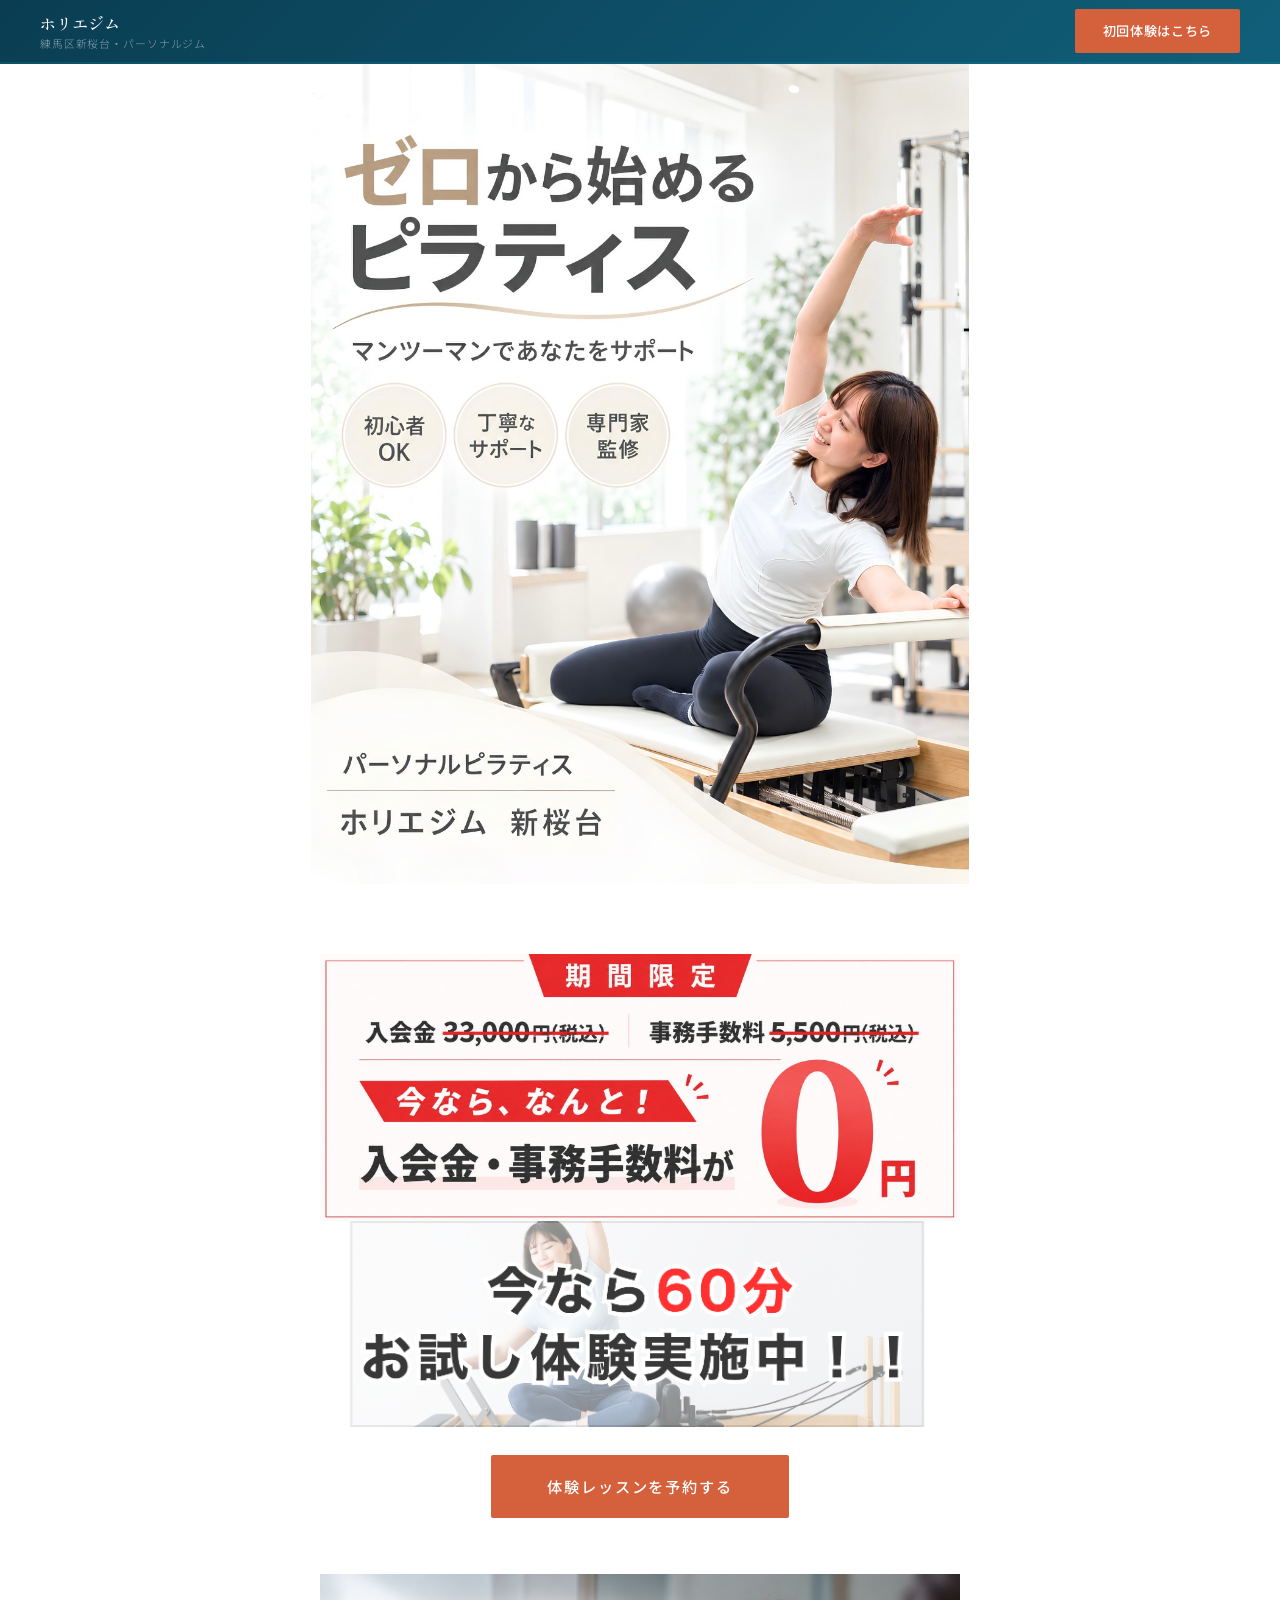
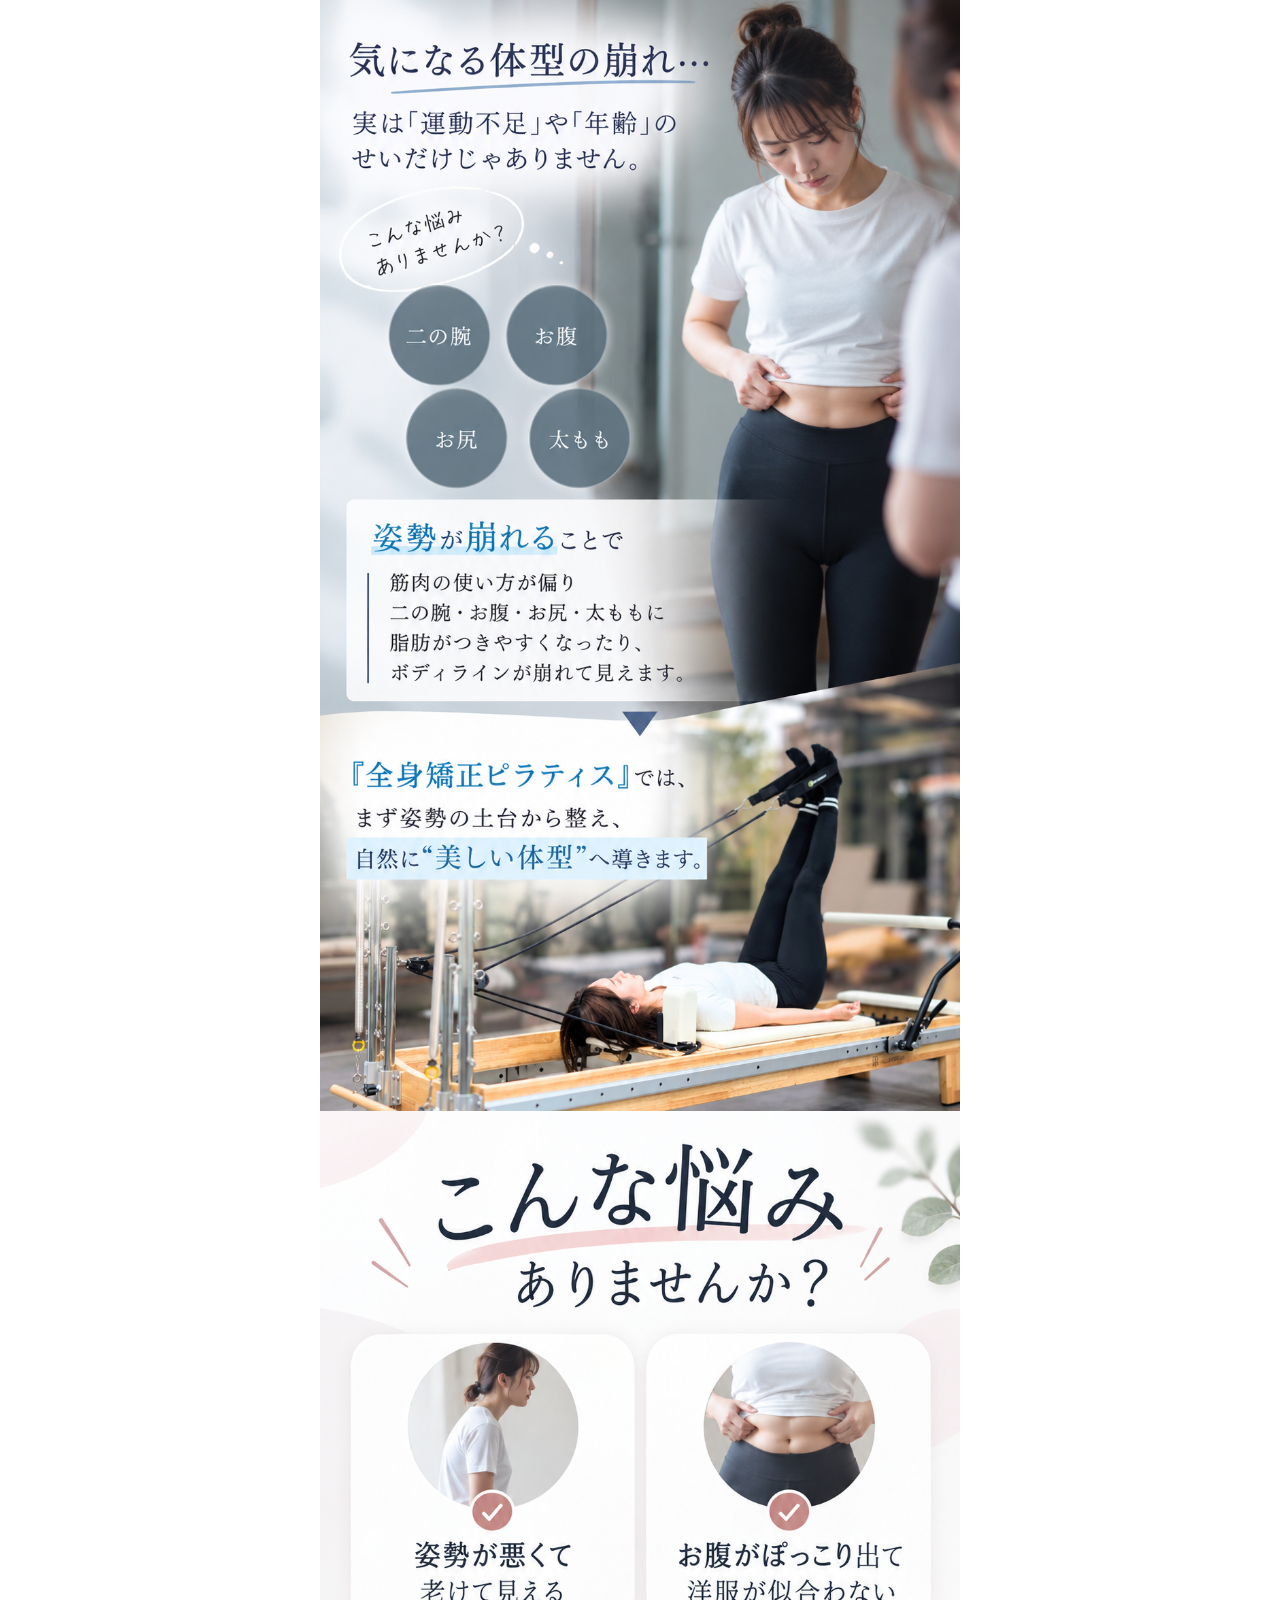
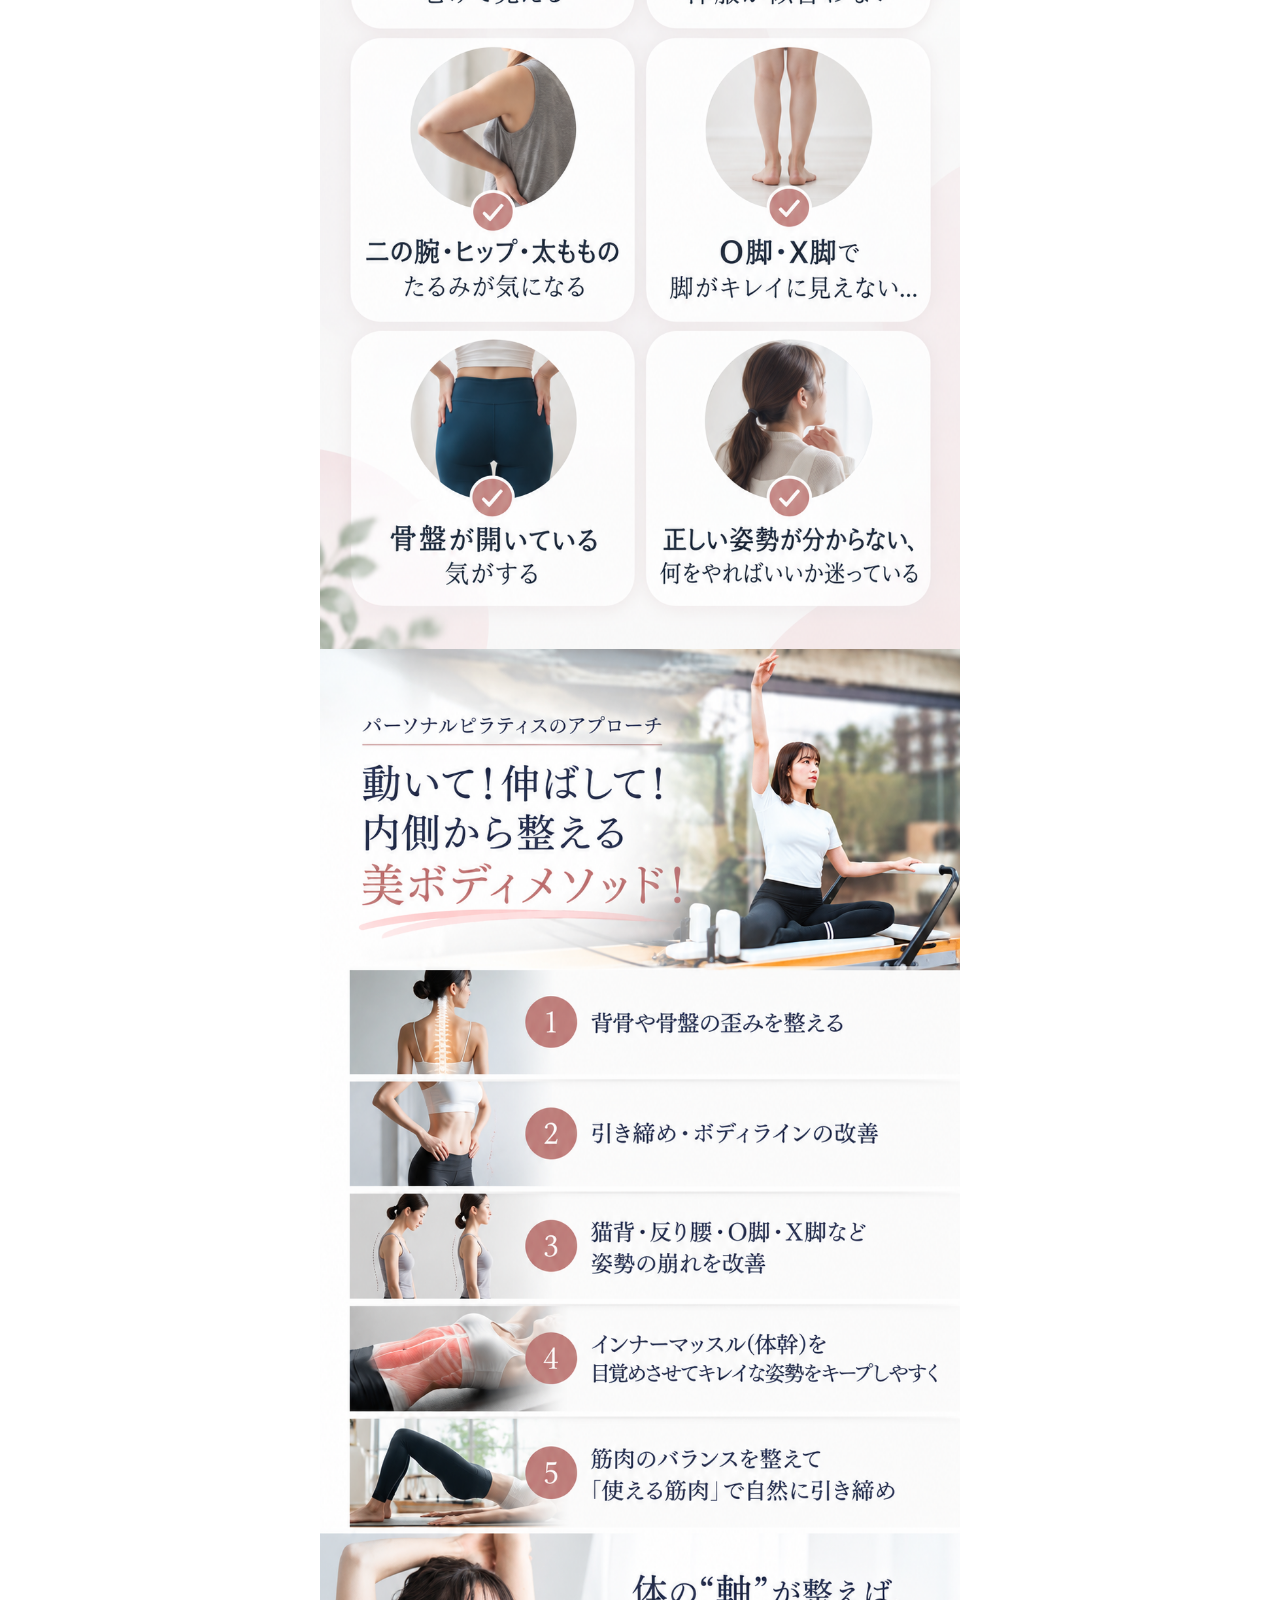
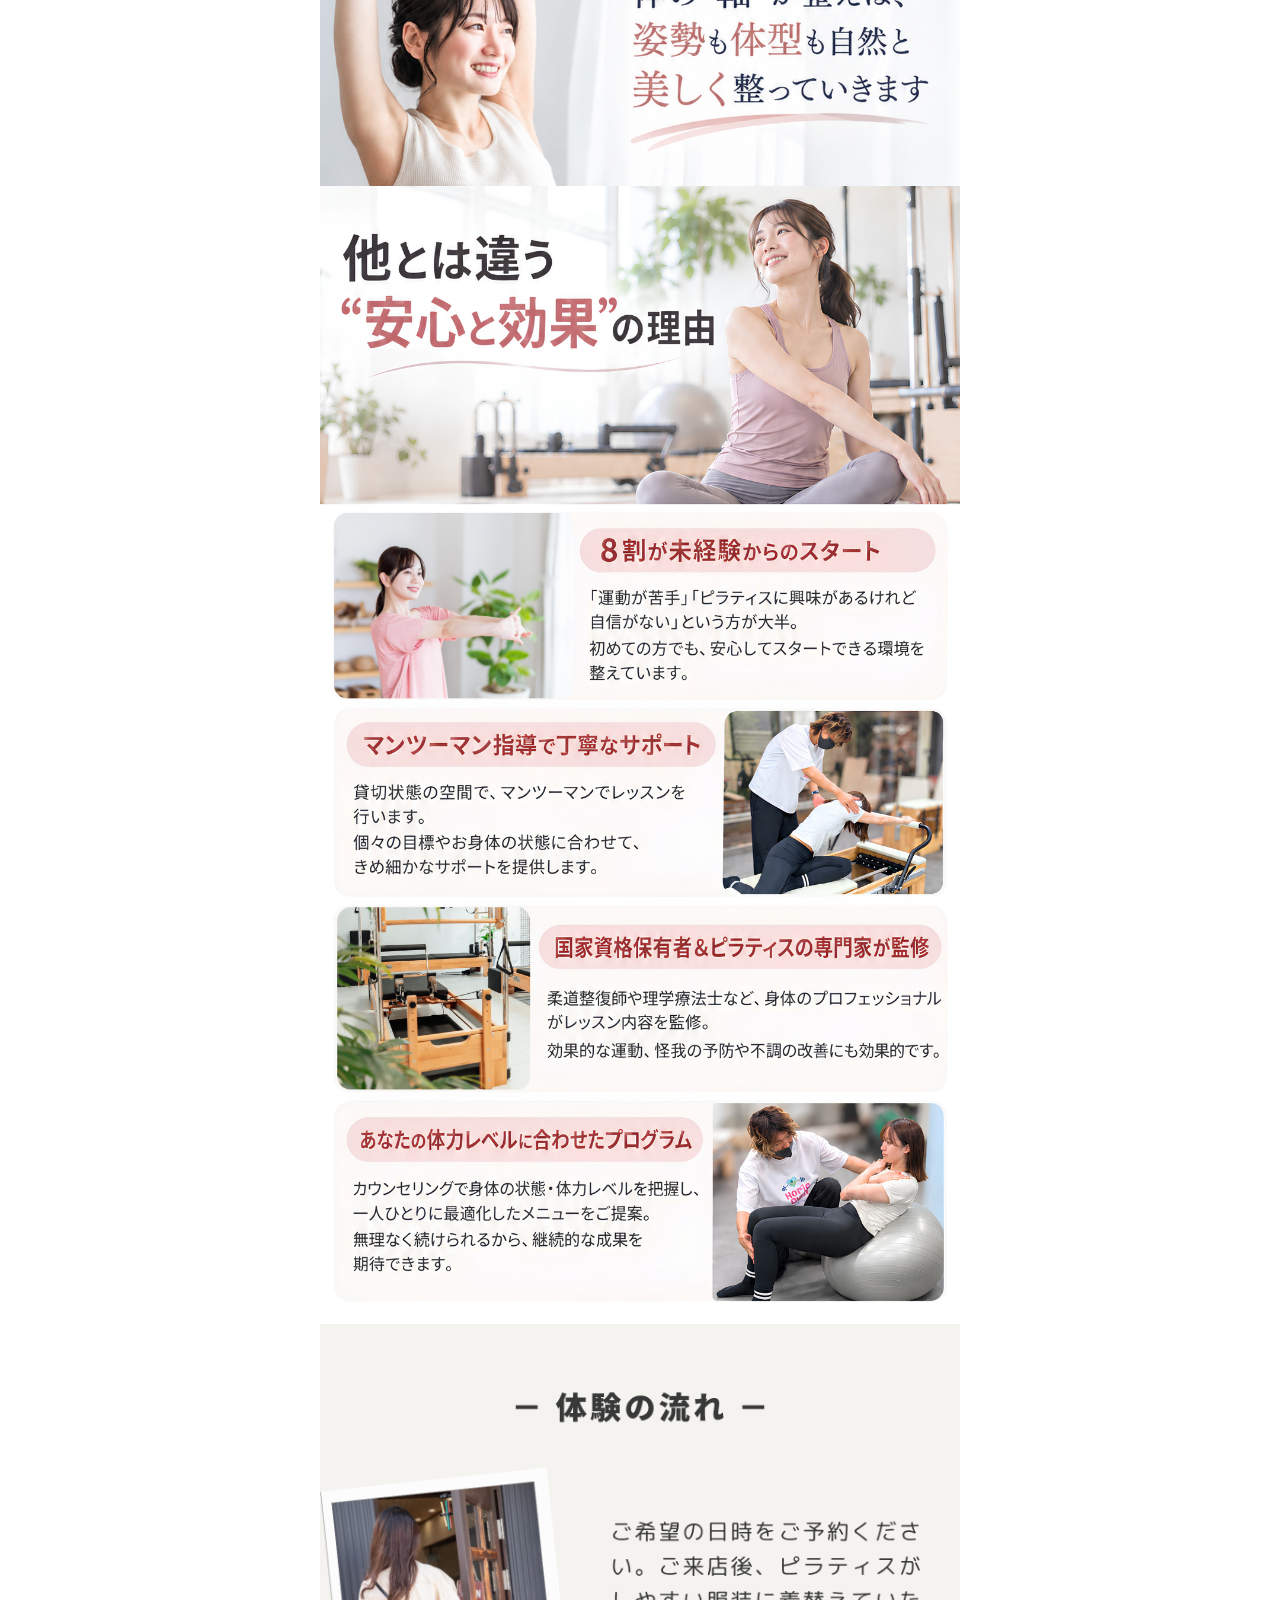
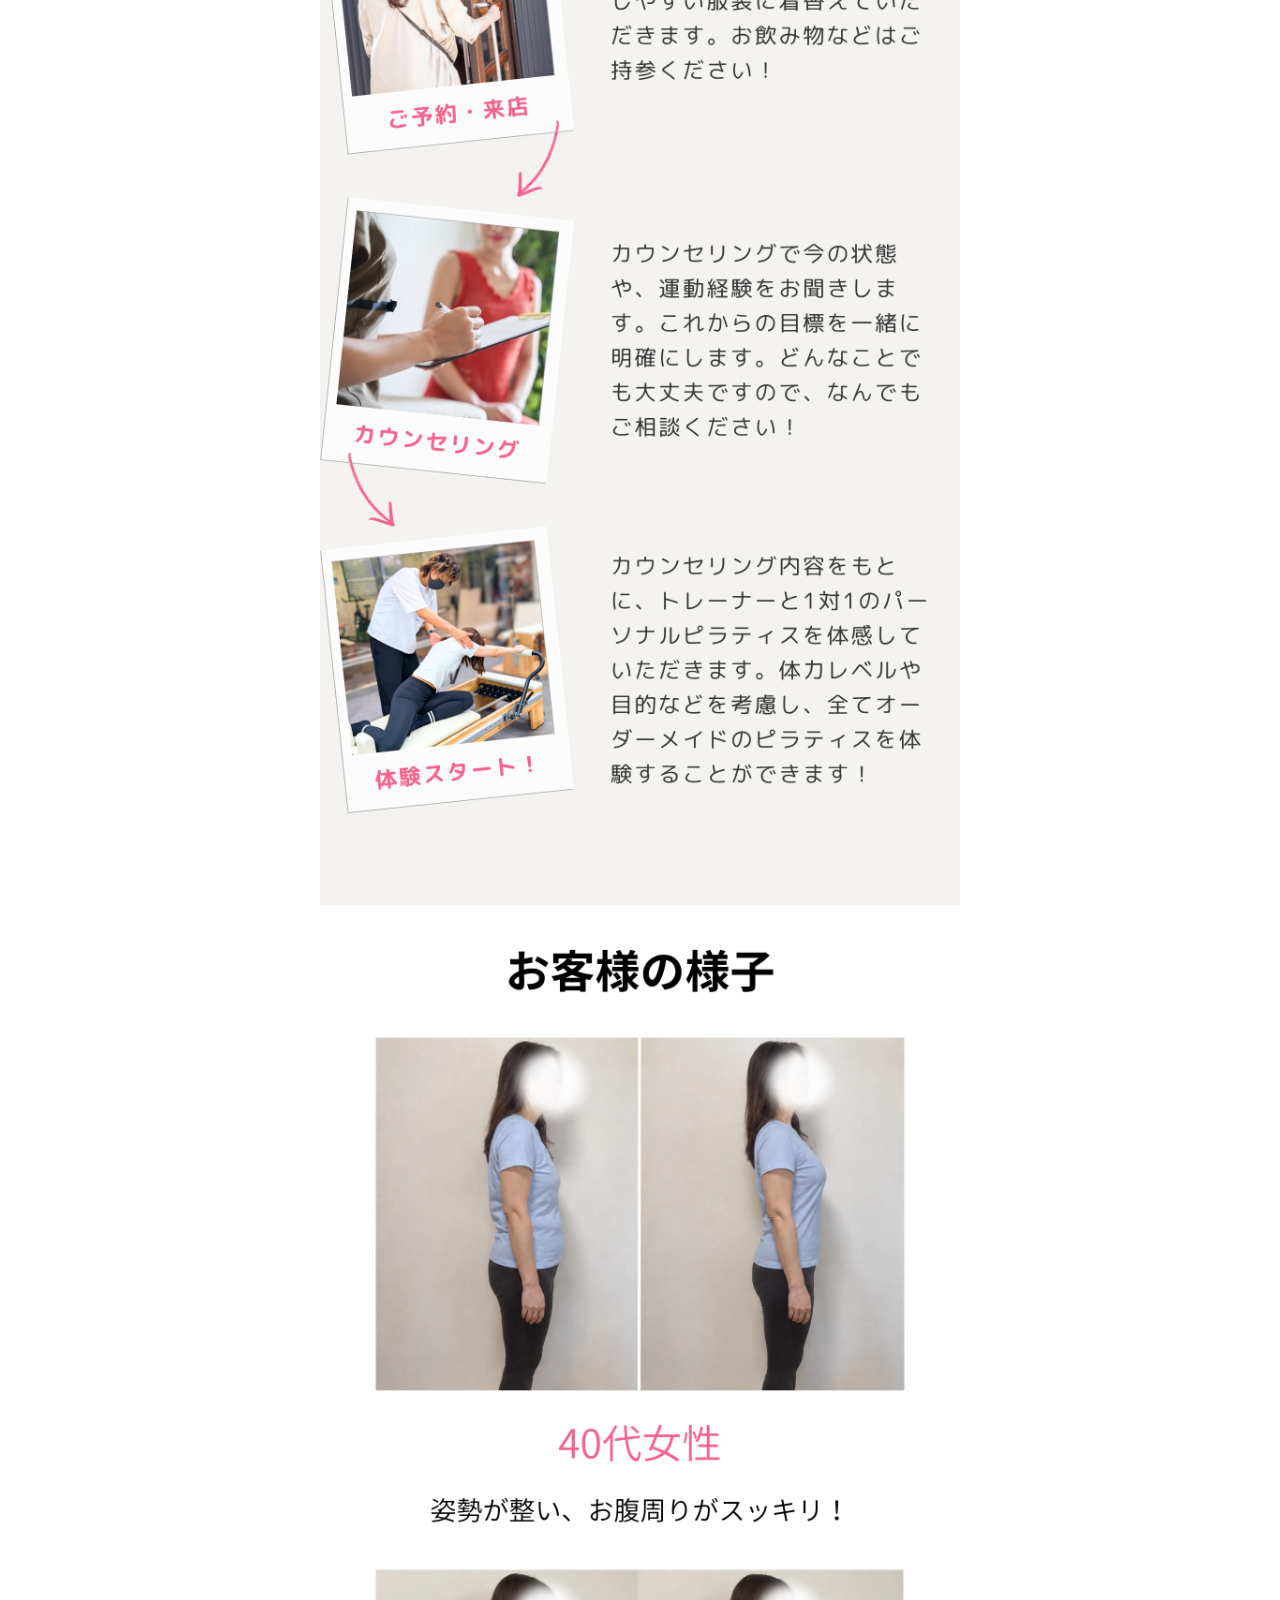
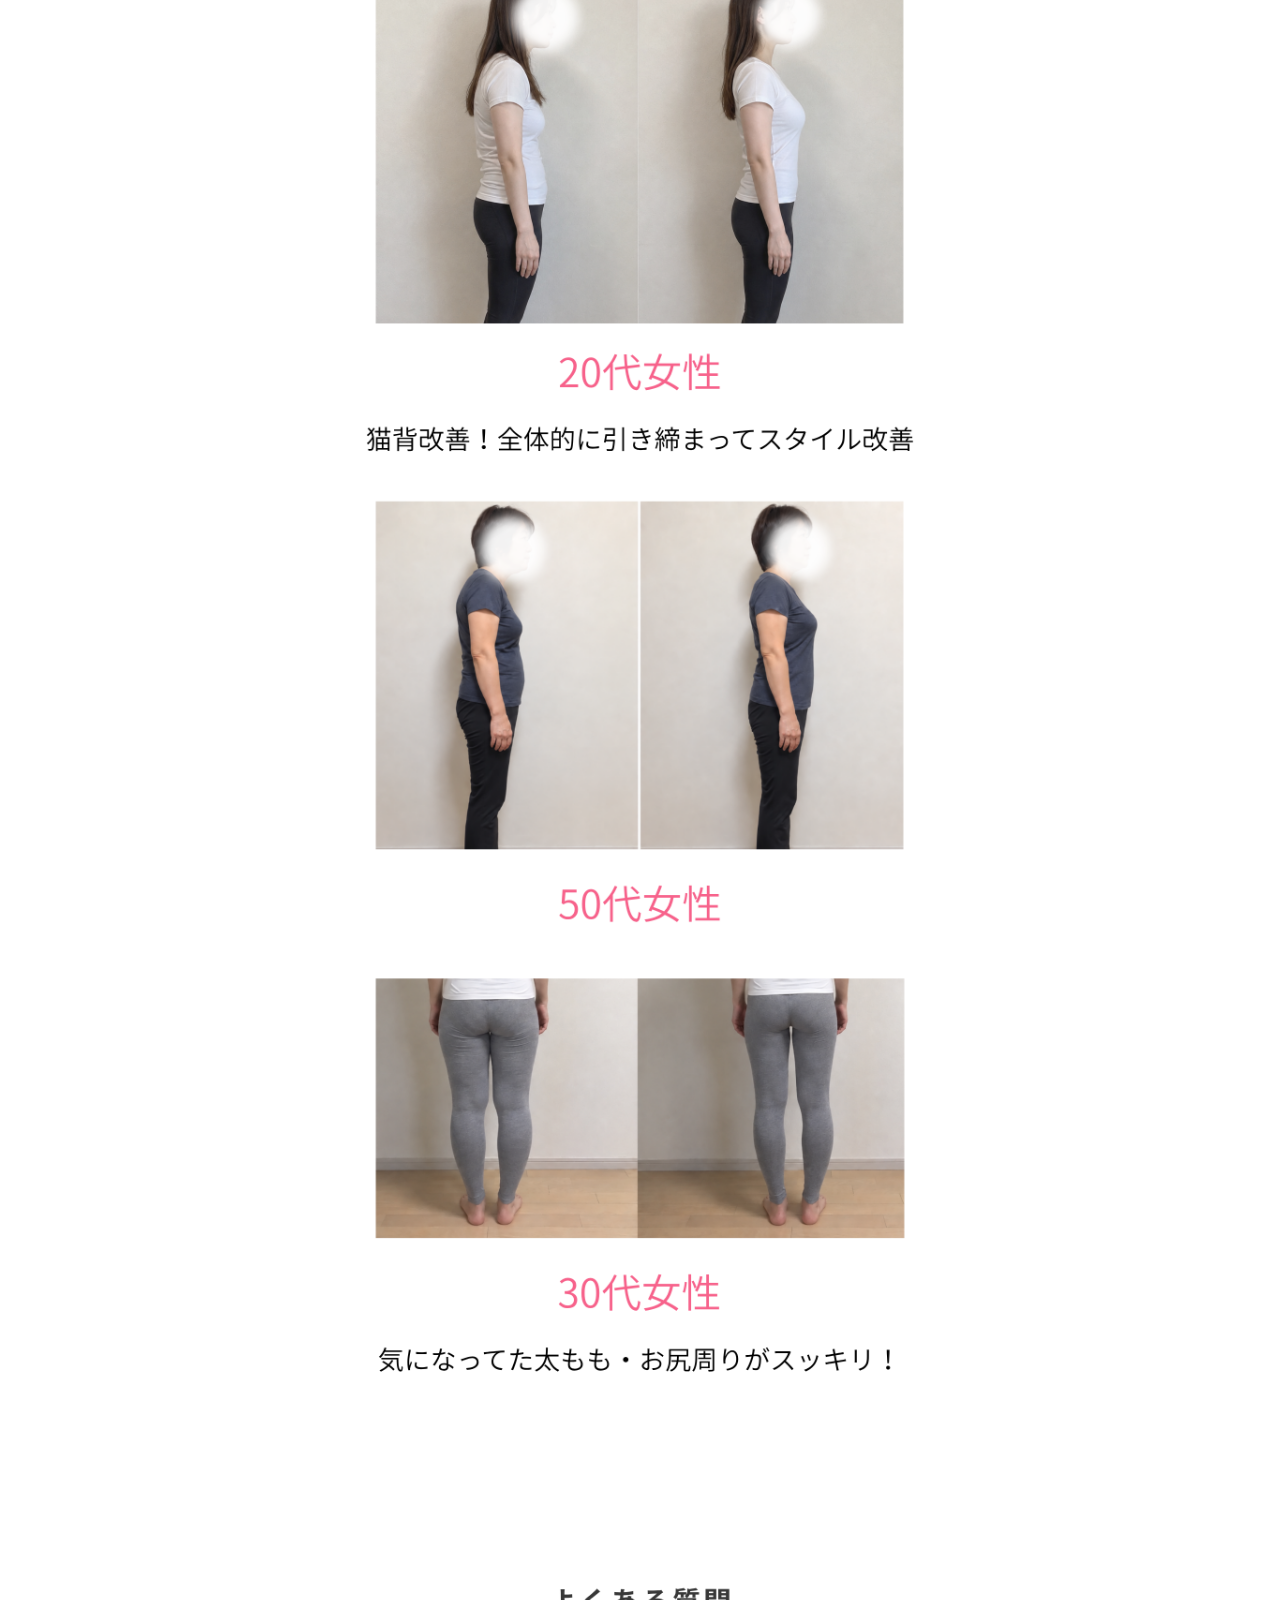
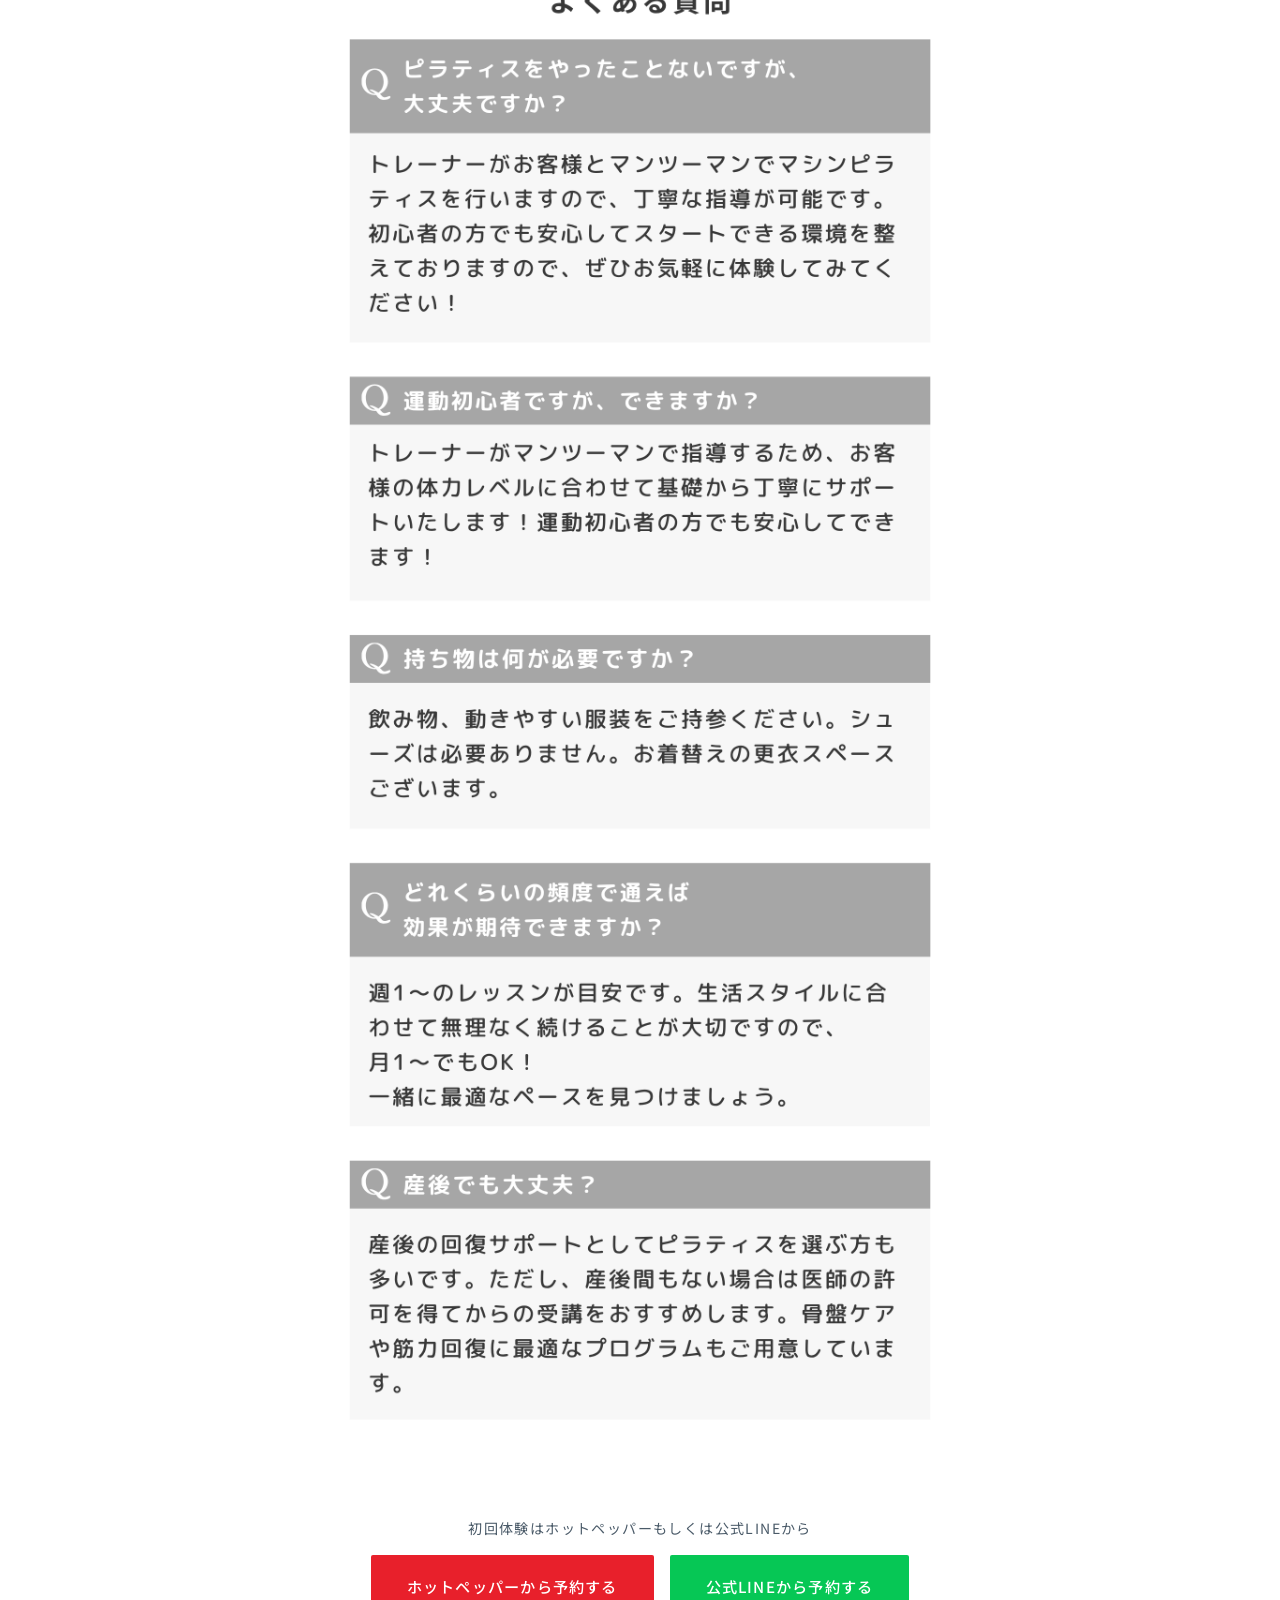
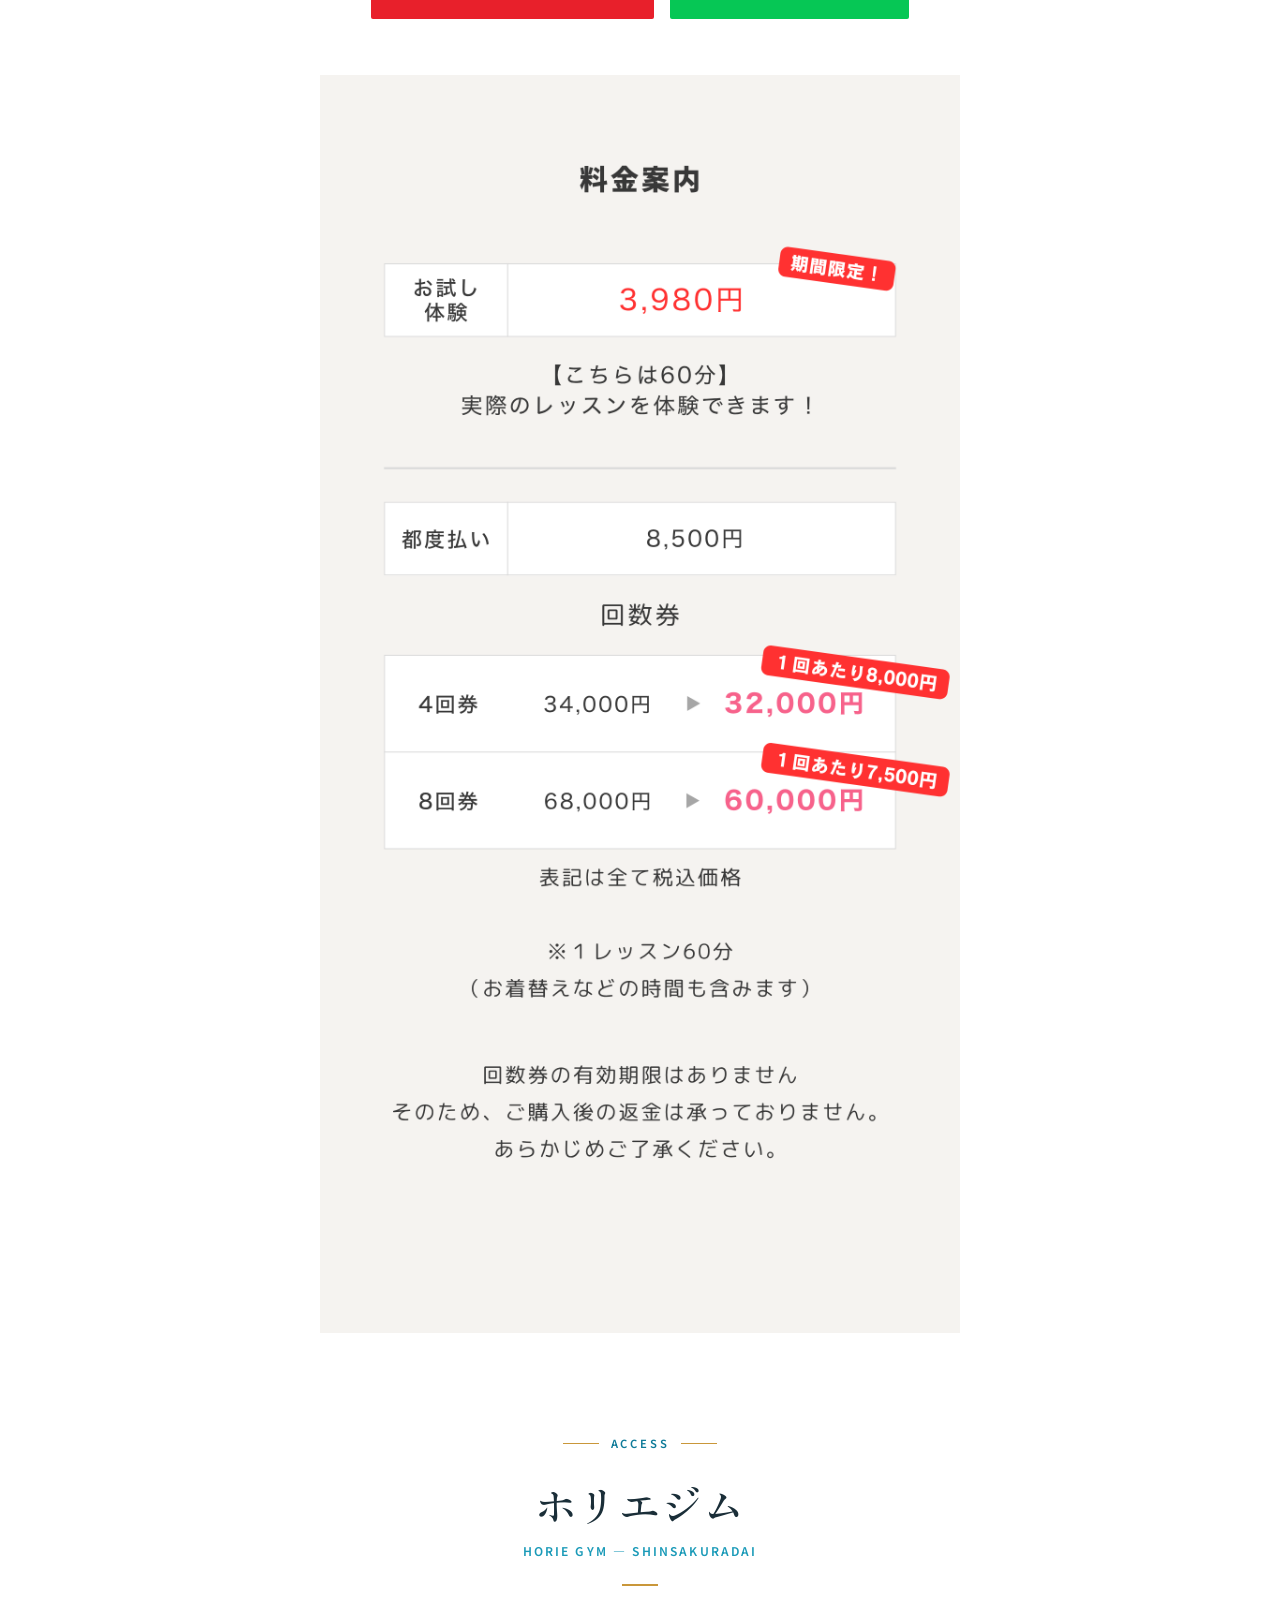
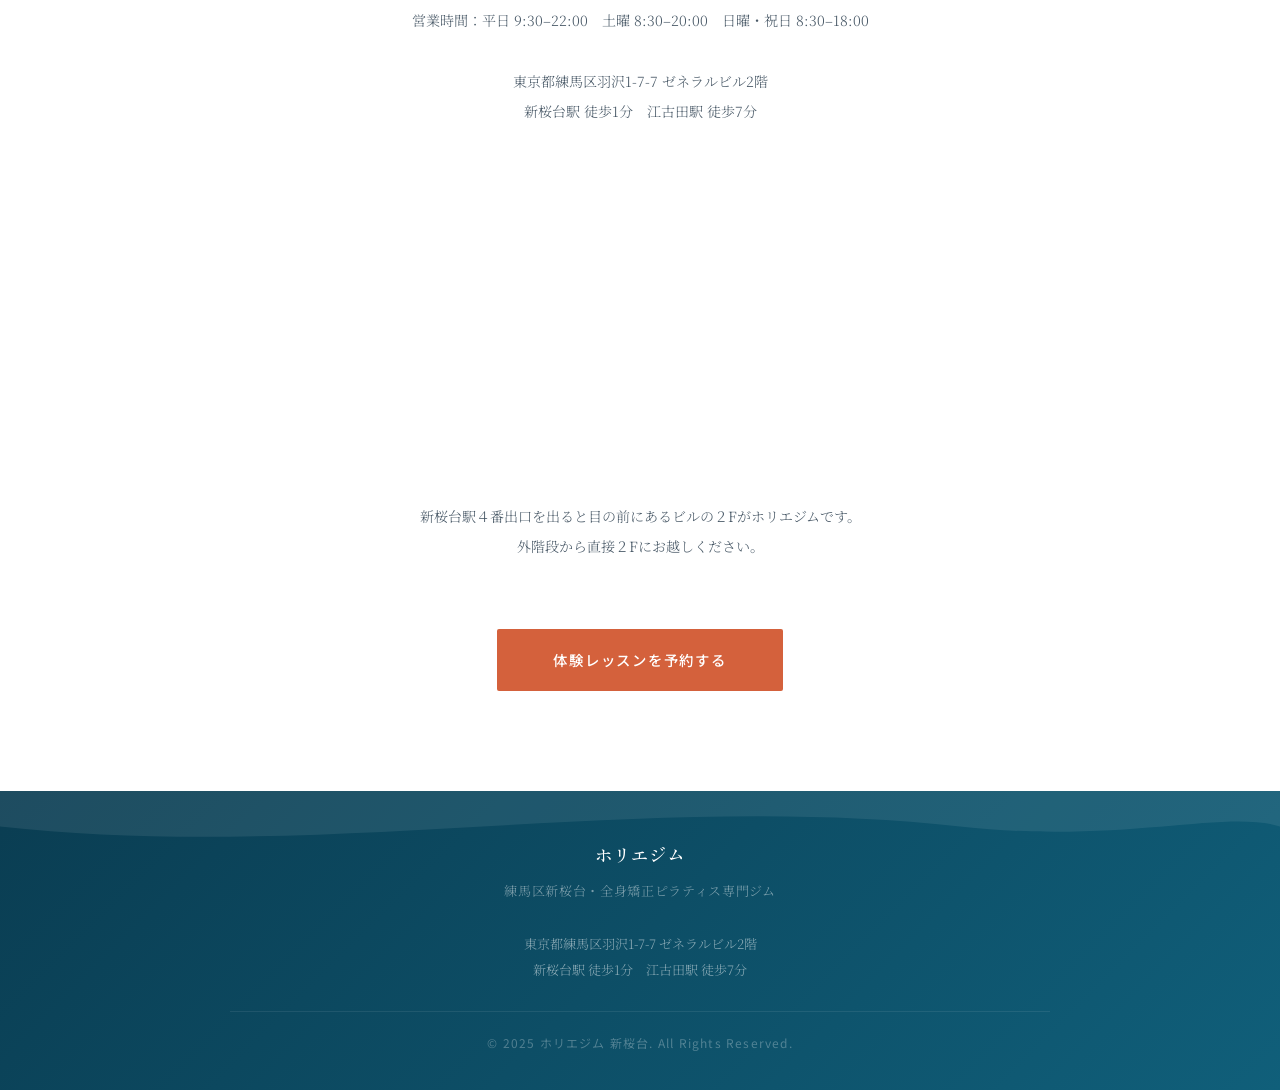
==== commit 06caea13: "アクセスの上に「料金案内」画像バナーを追加 Co-Authored-By: Claude Sonnet 5 <noreply@anthropic.com>" ====
--- a/index.html
+++ b/index.html
@@ -155,6 +155,11 @@
     </div>
   </div>
 
+  <!-- ─── PRICING BANNER ─── -->
+  <div class="campaign-banner-wrap">
+    <img src="images/っっx.png" alt="料金案内：お試し体験3,980円、都度払い8,500円、回数券4回券・8回券" class="campaign-banner-img">
+  </div>
+
   <!-- ─── ACCESS ─── -->
   <section class="info-section" aria-label="アクセス情報">
     <div class="info-inner">
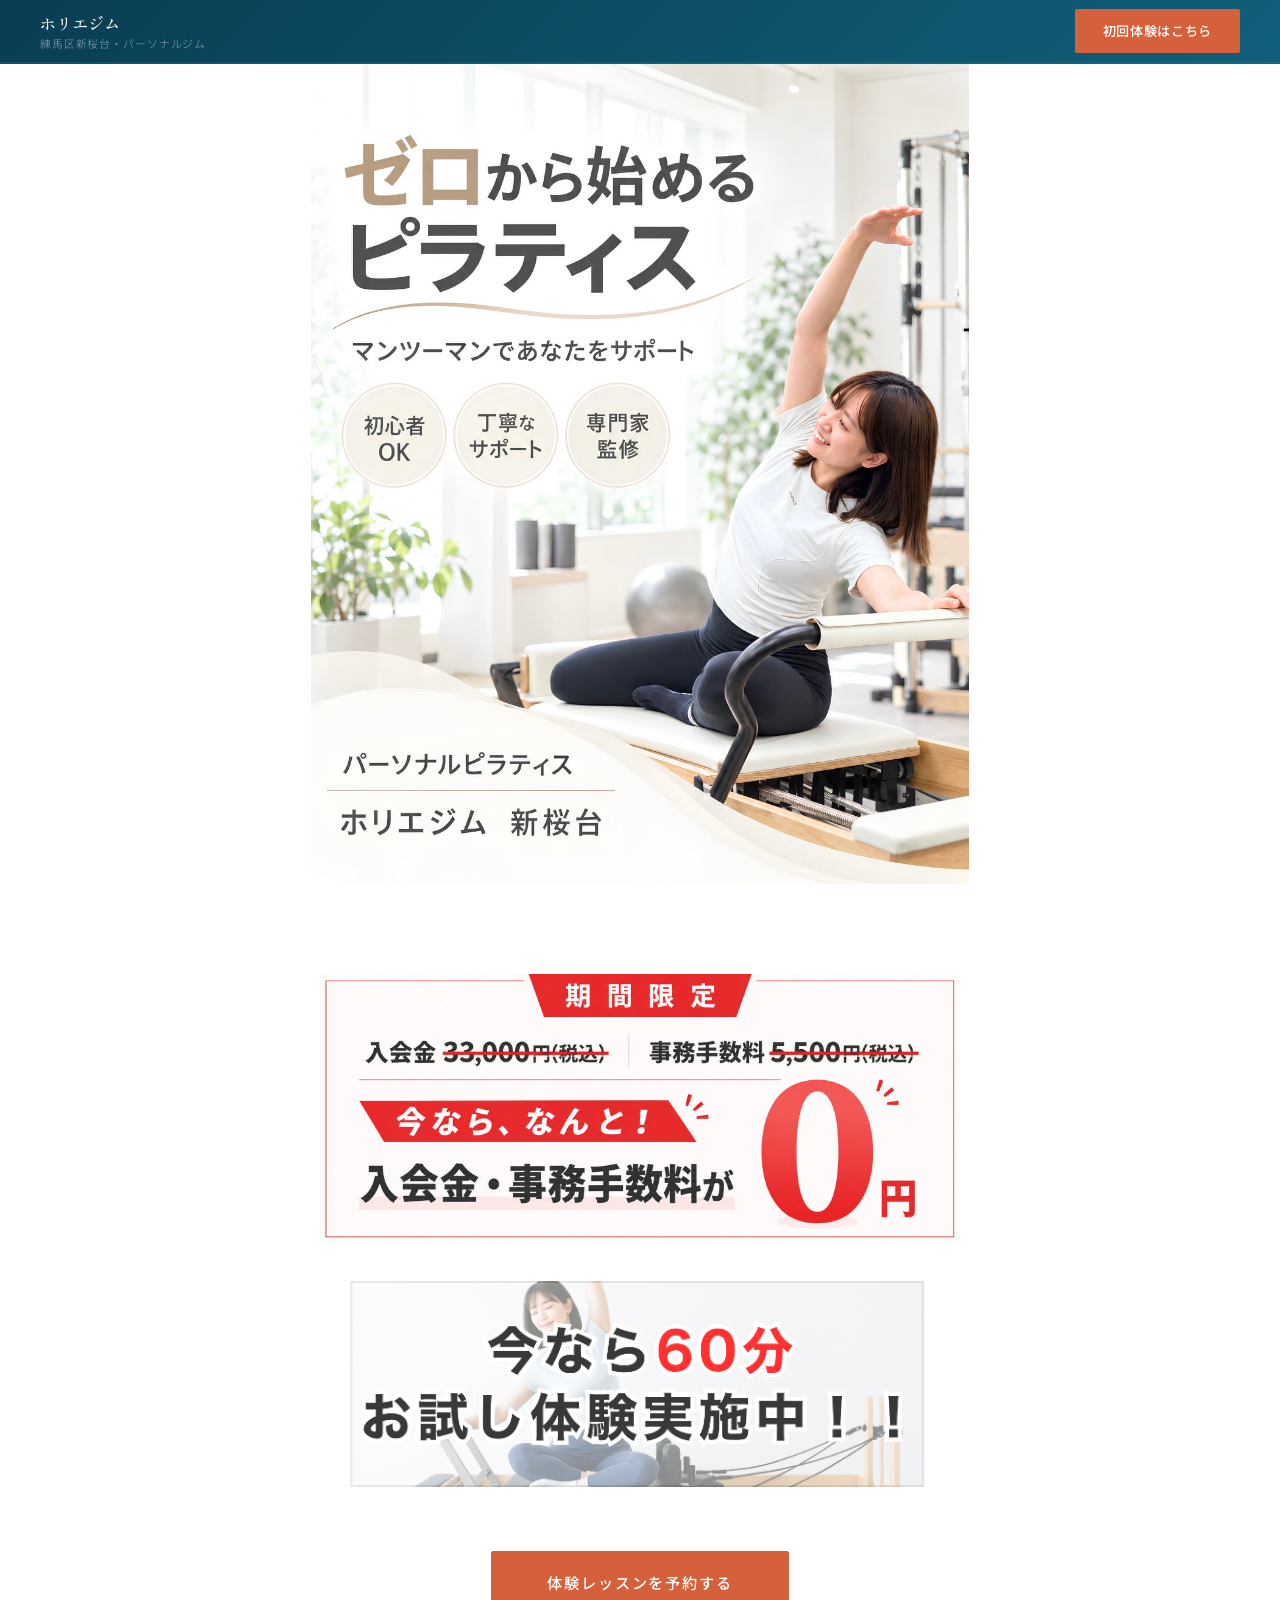
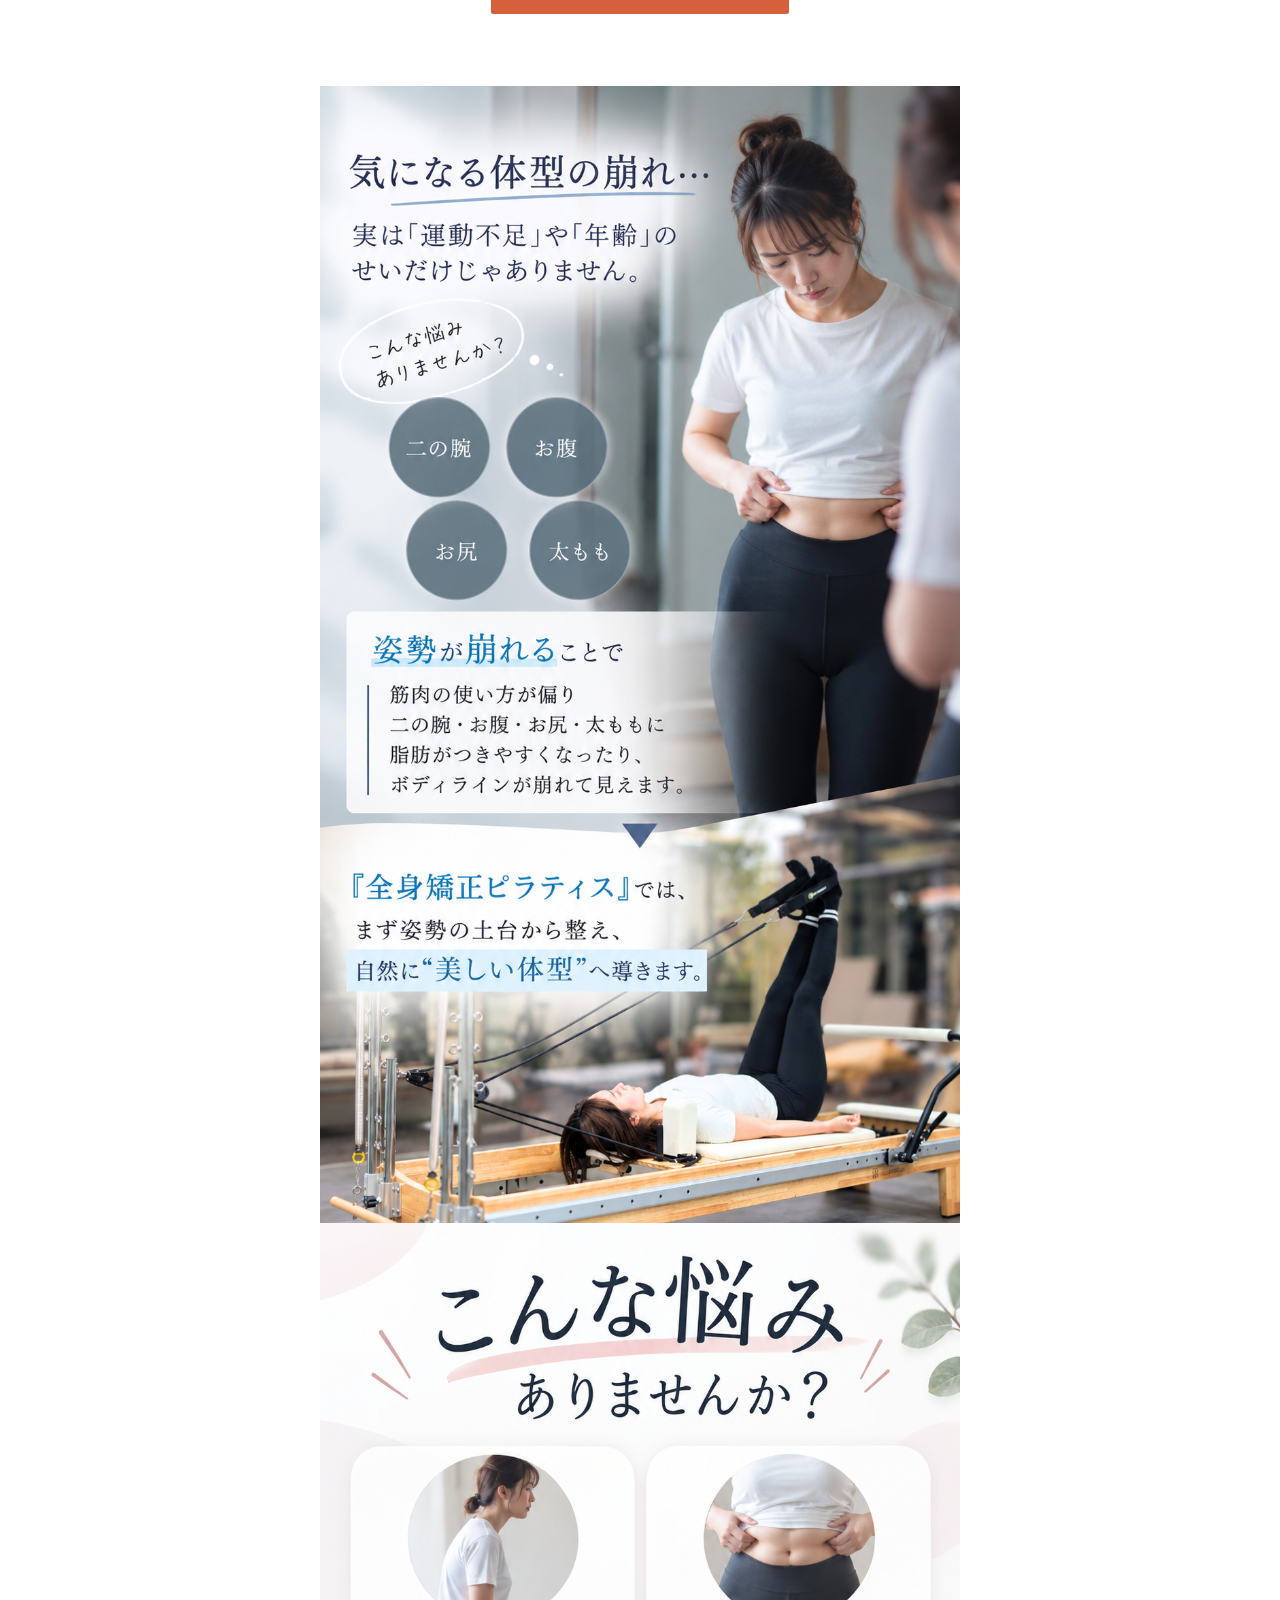
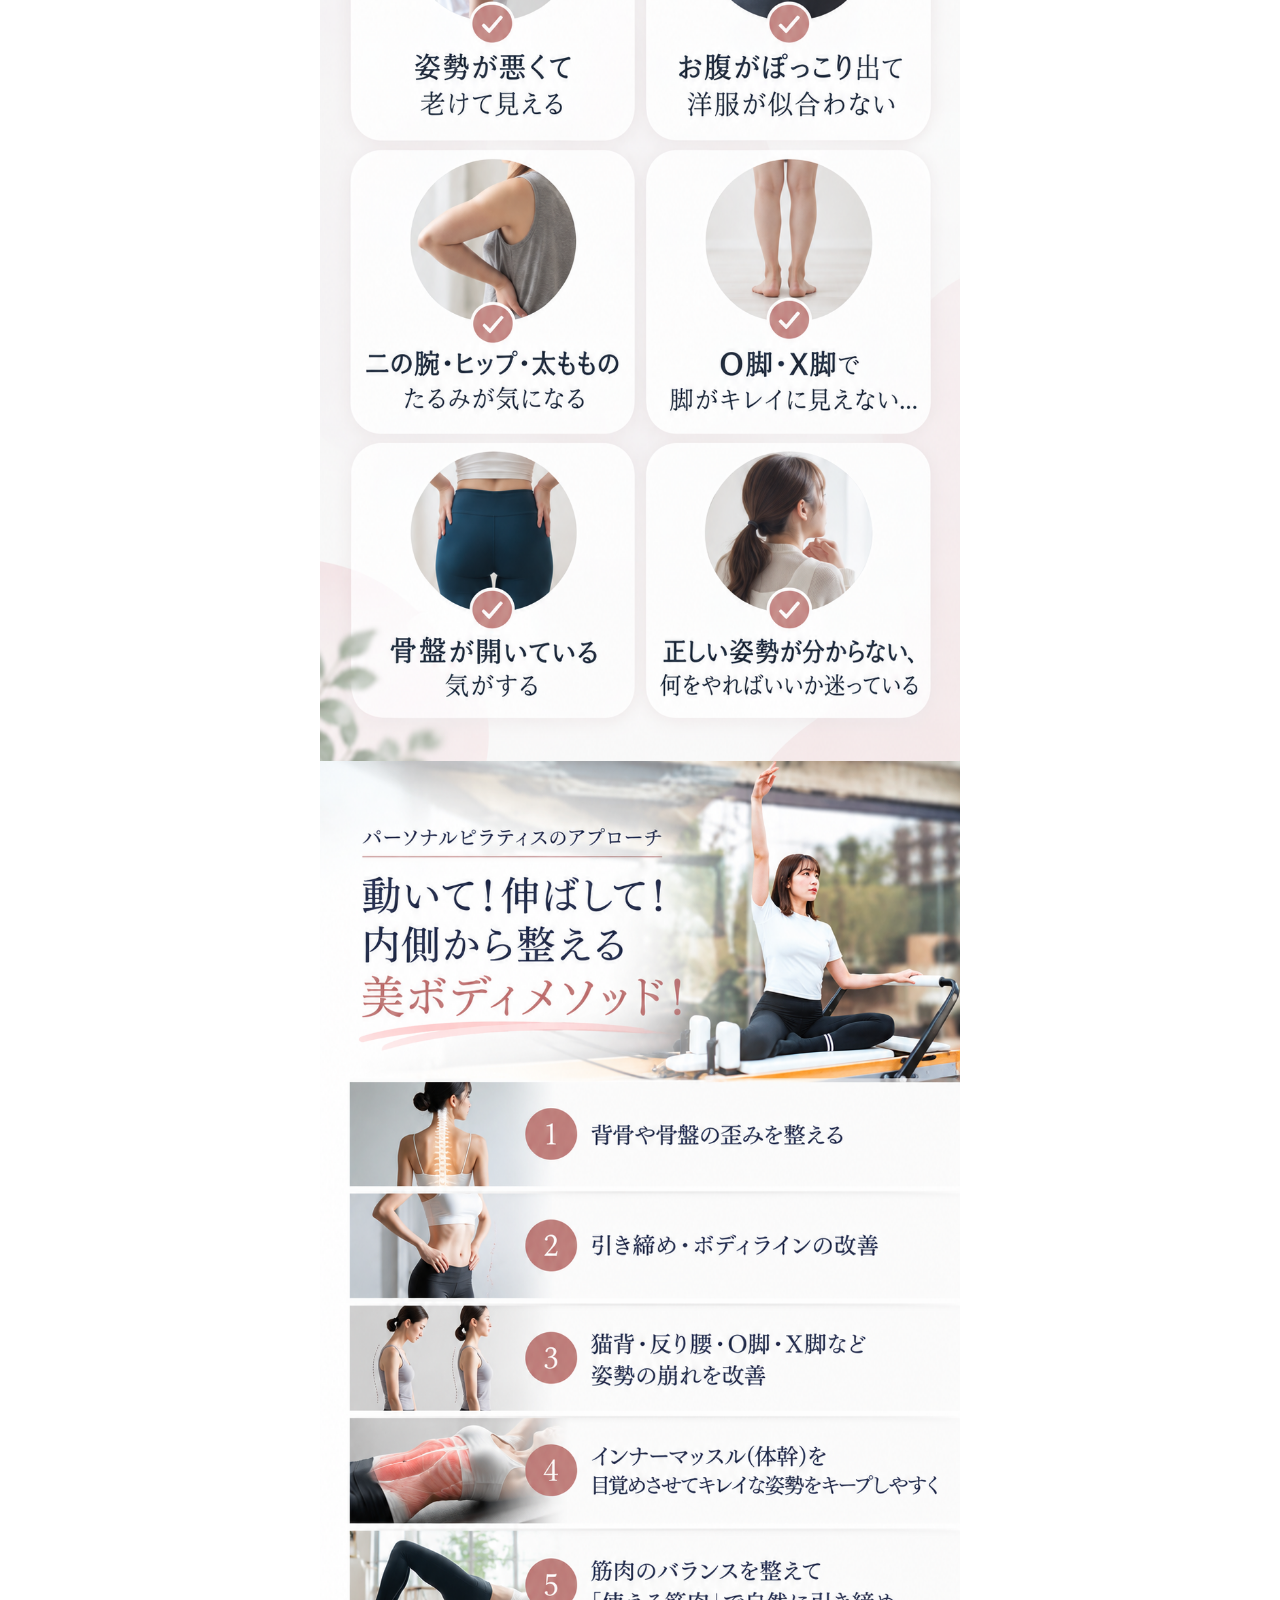
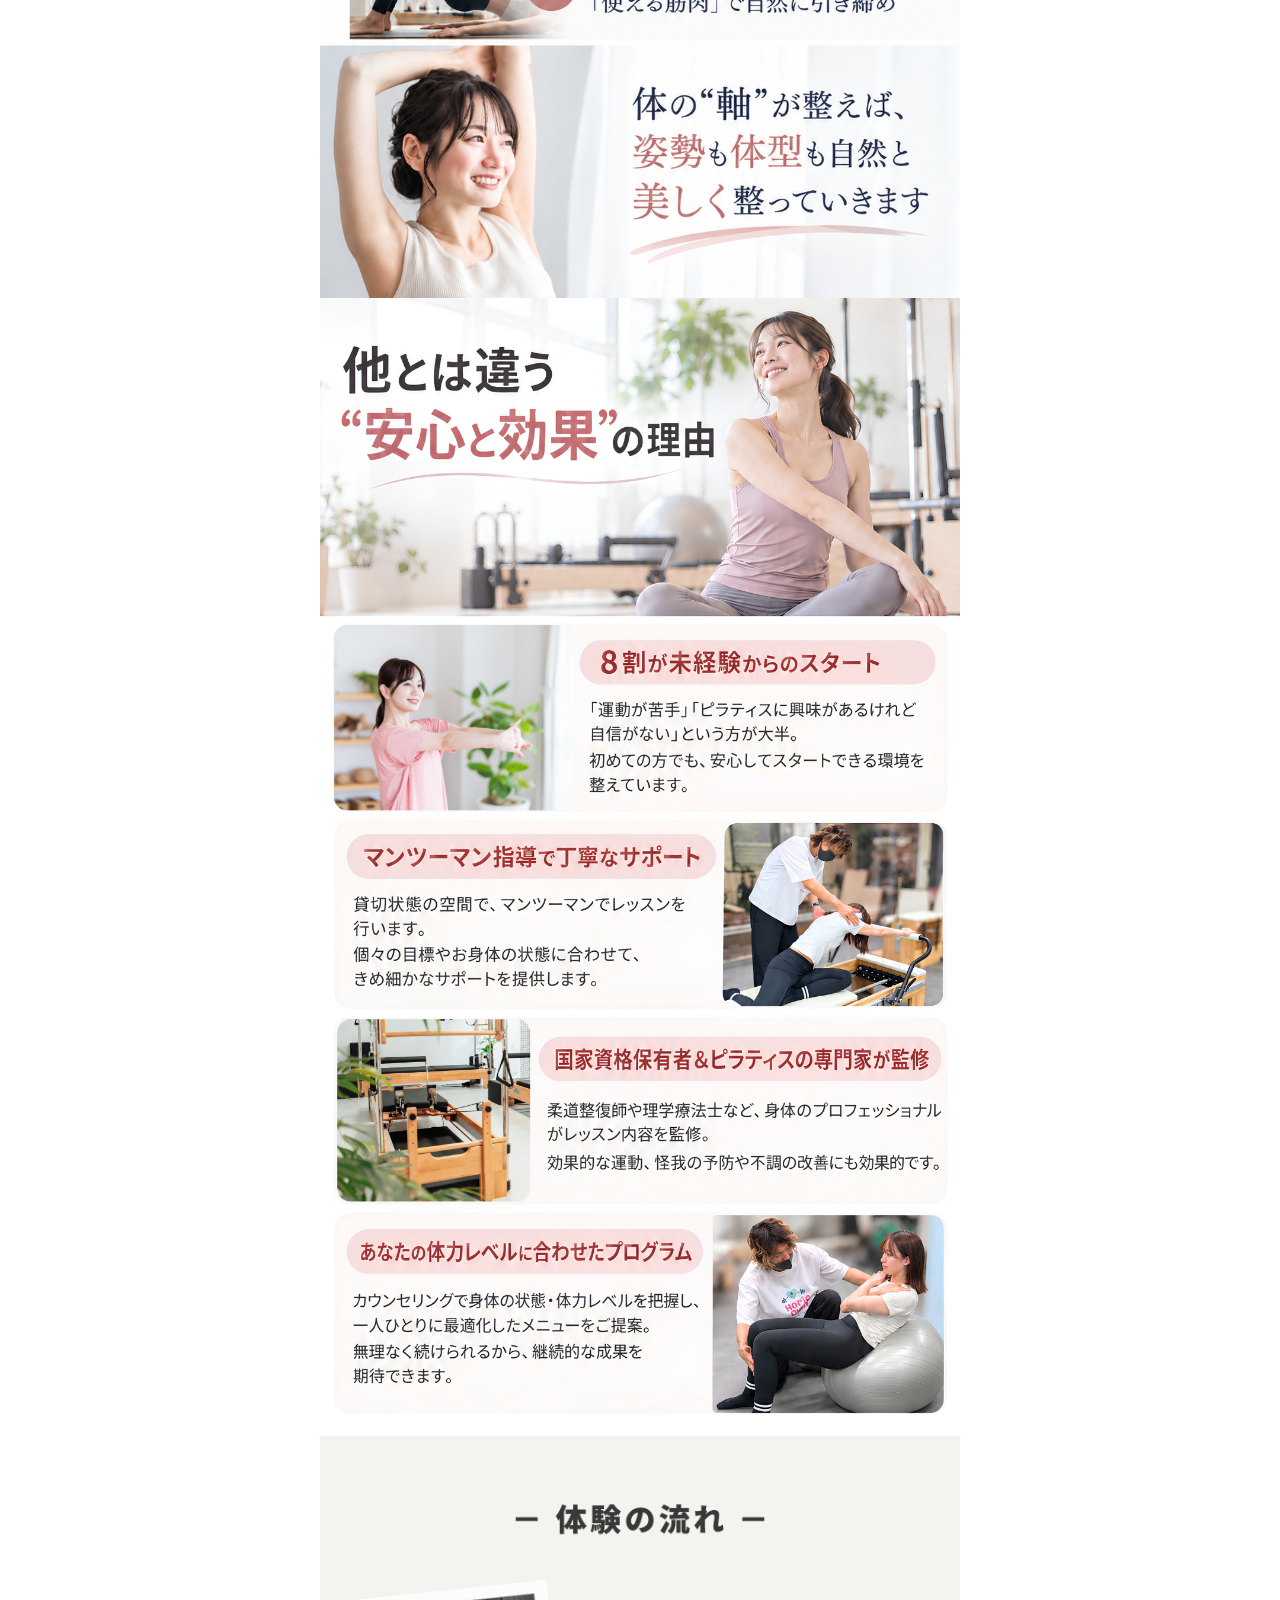
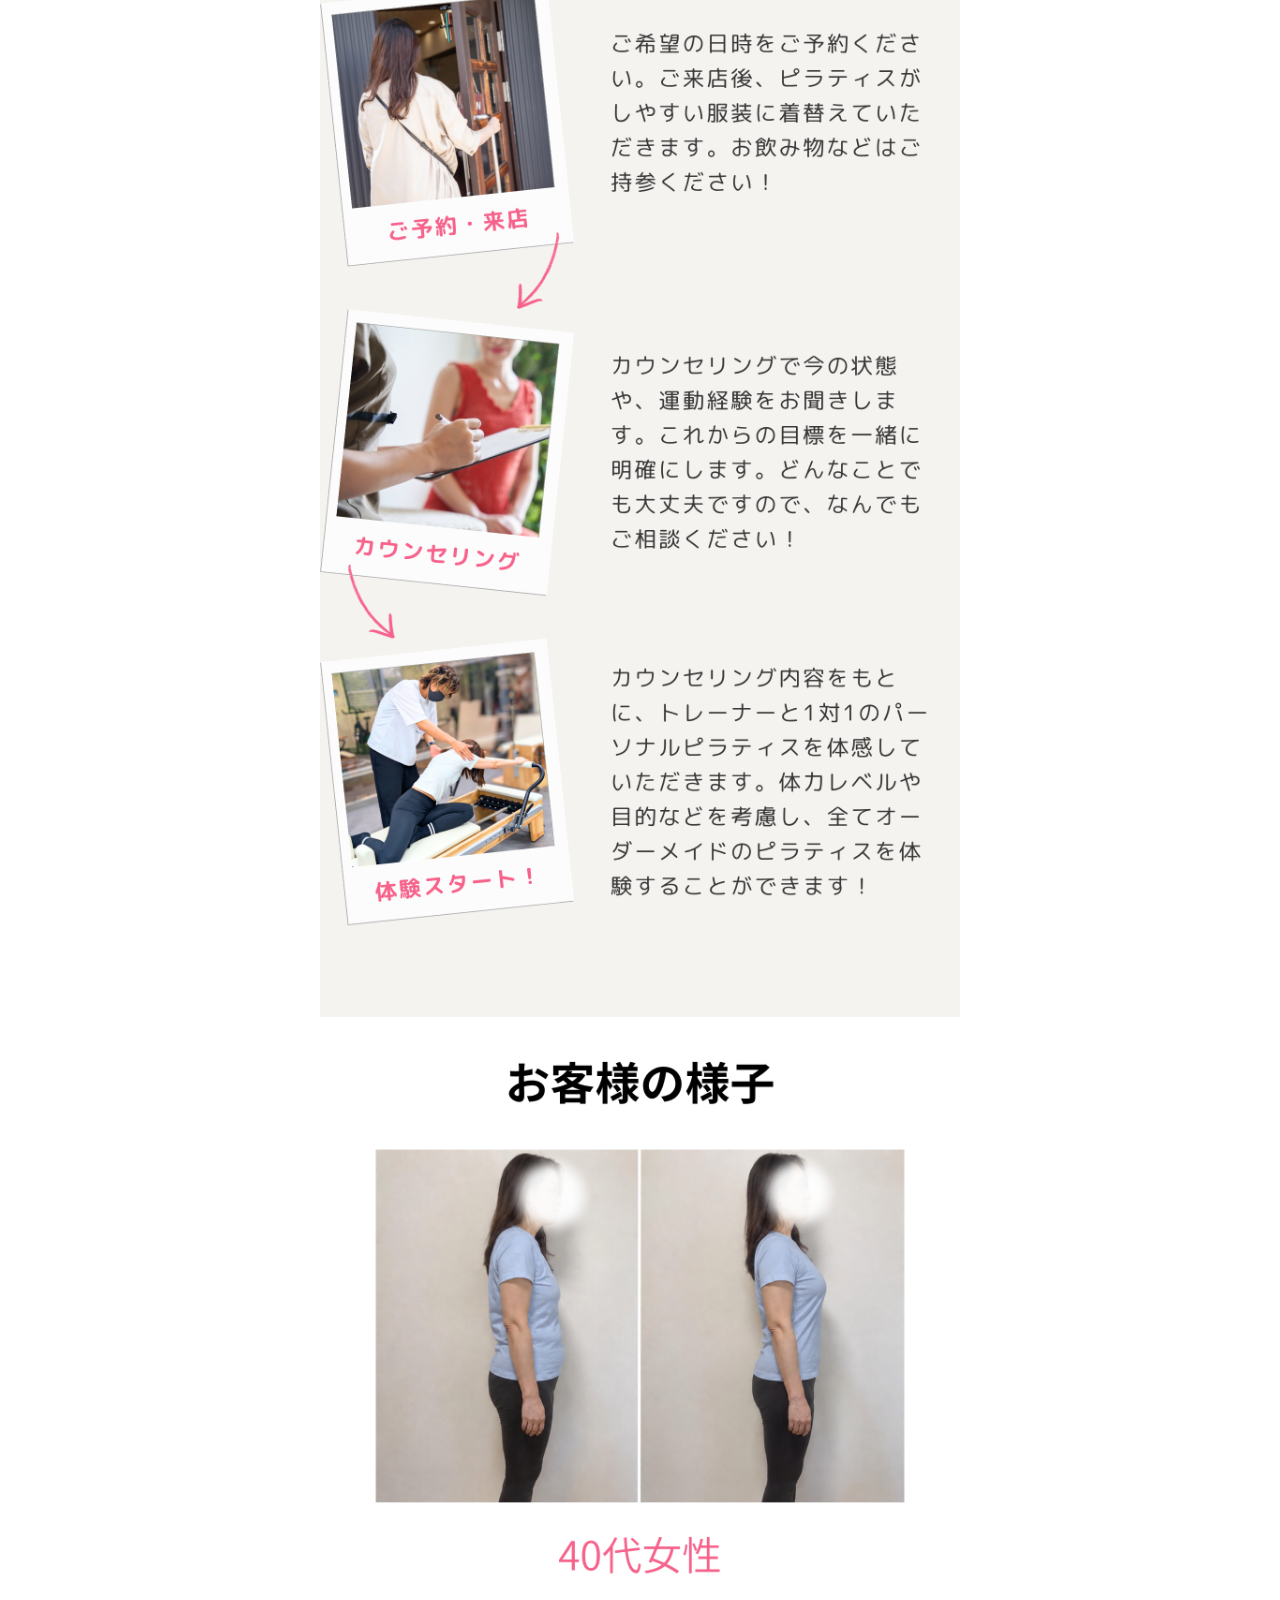
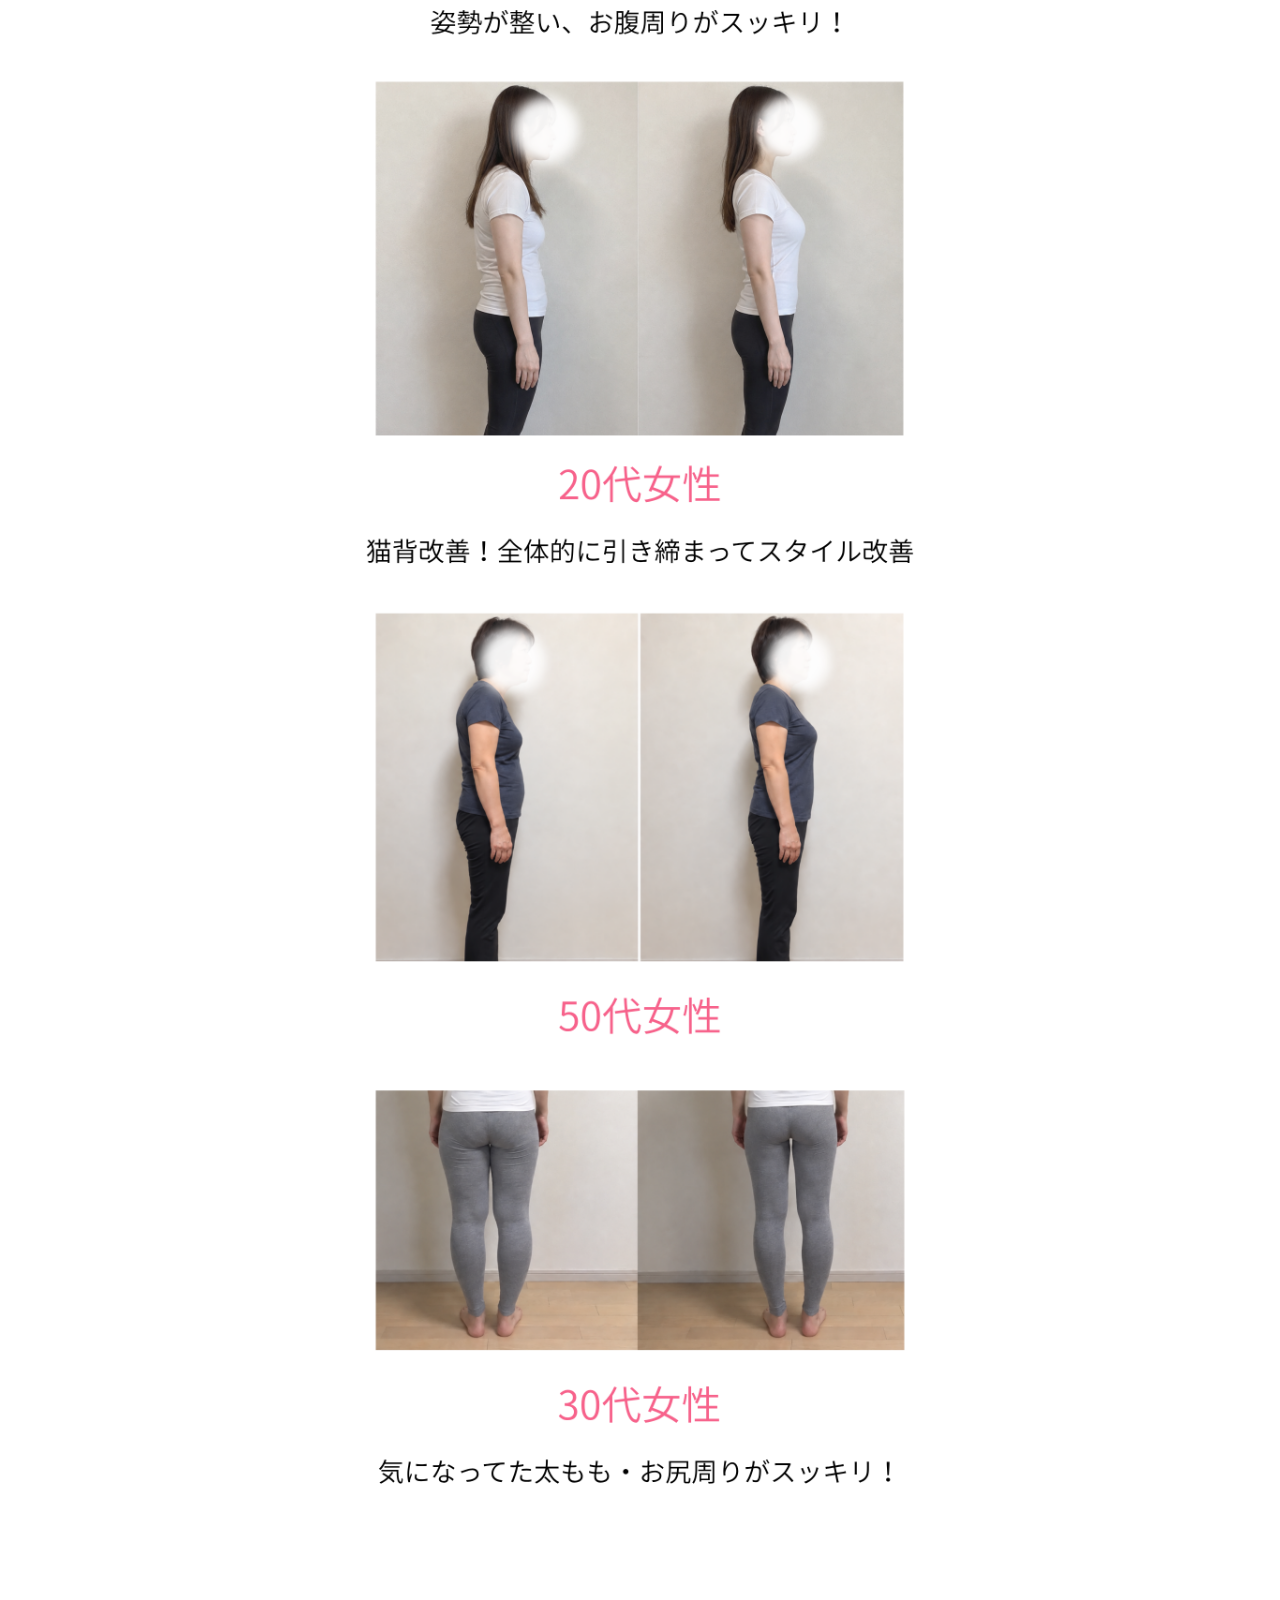
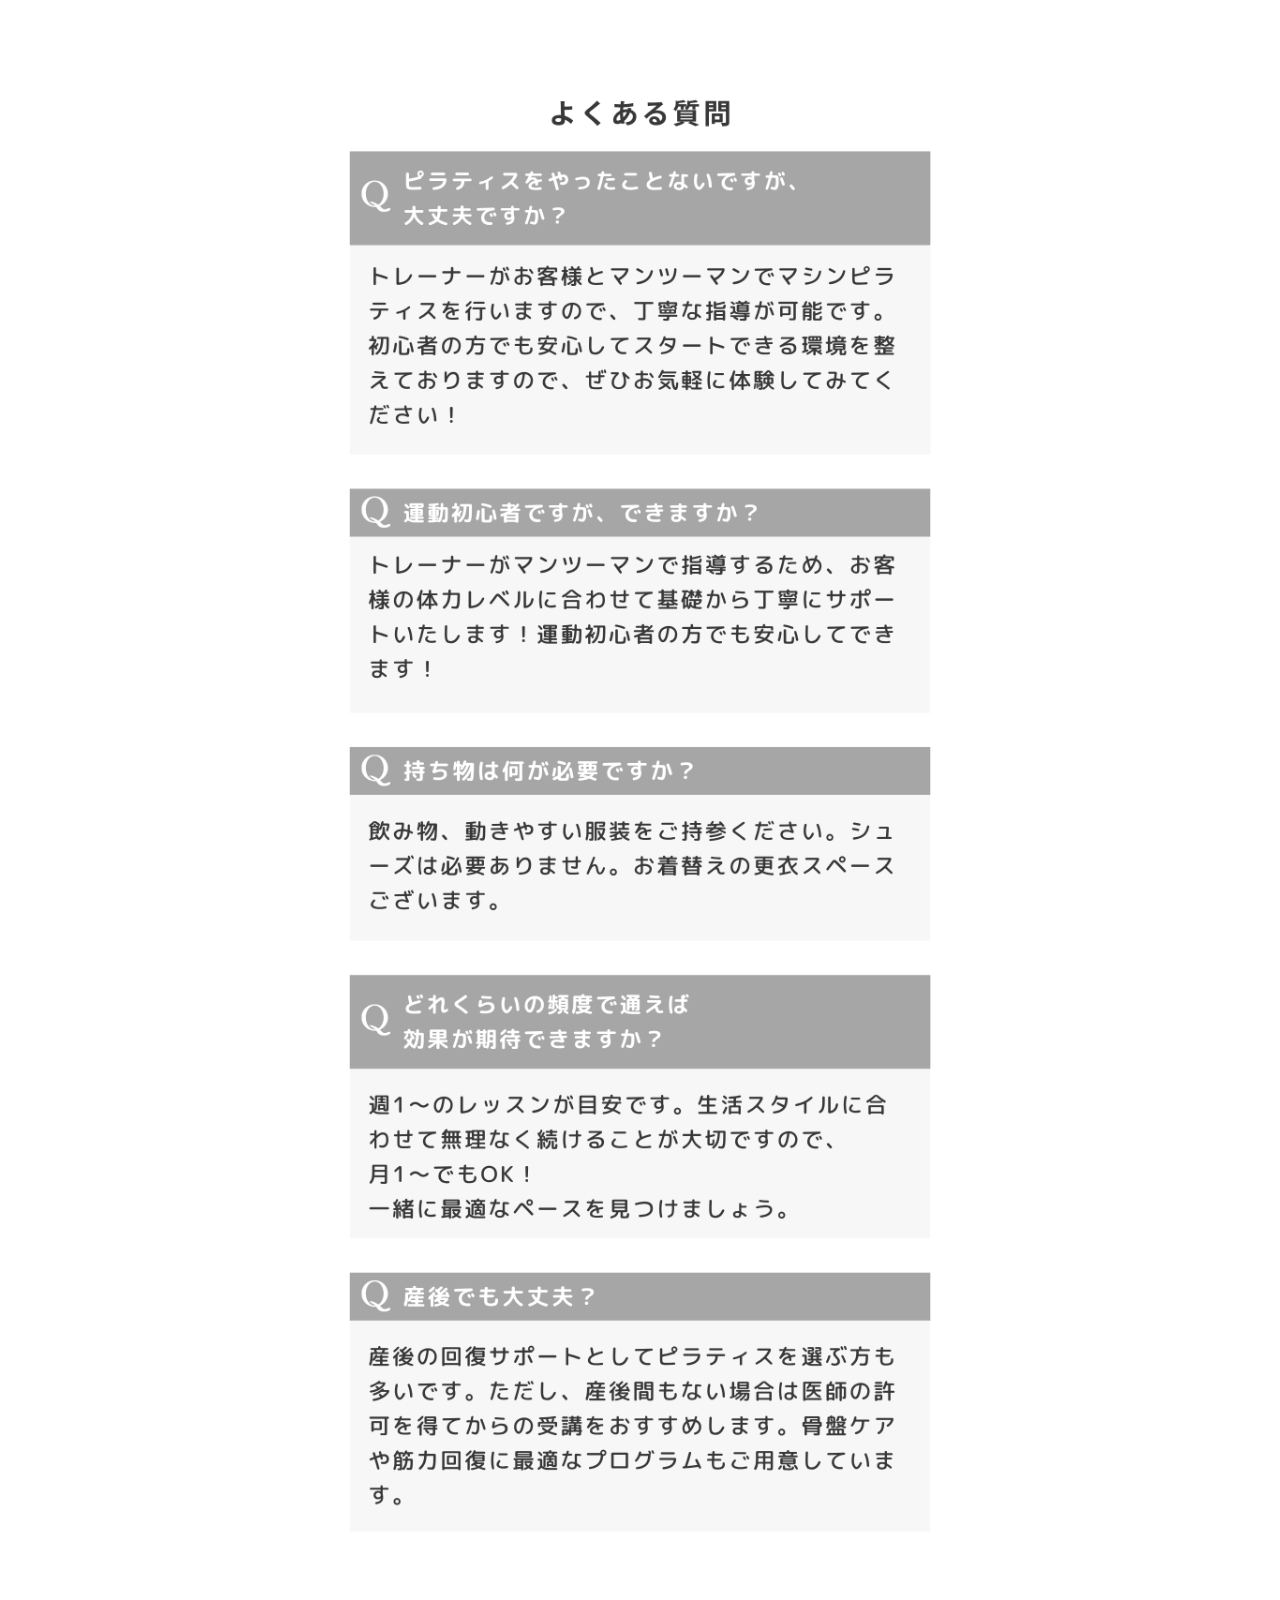
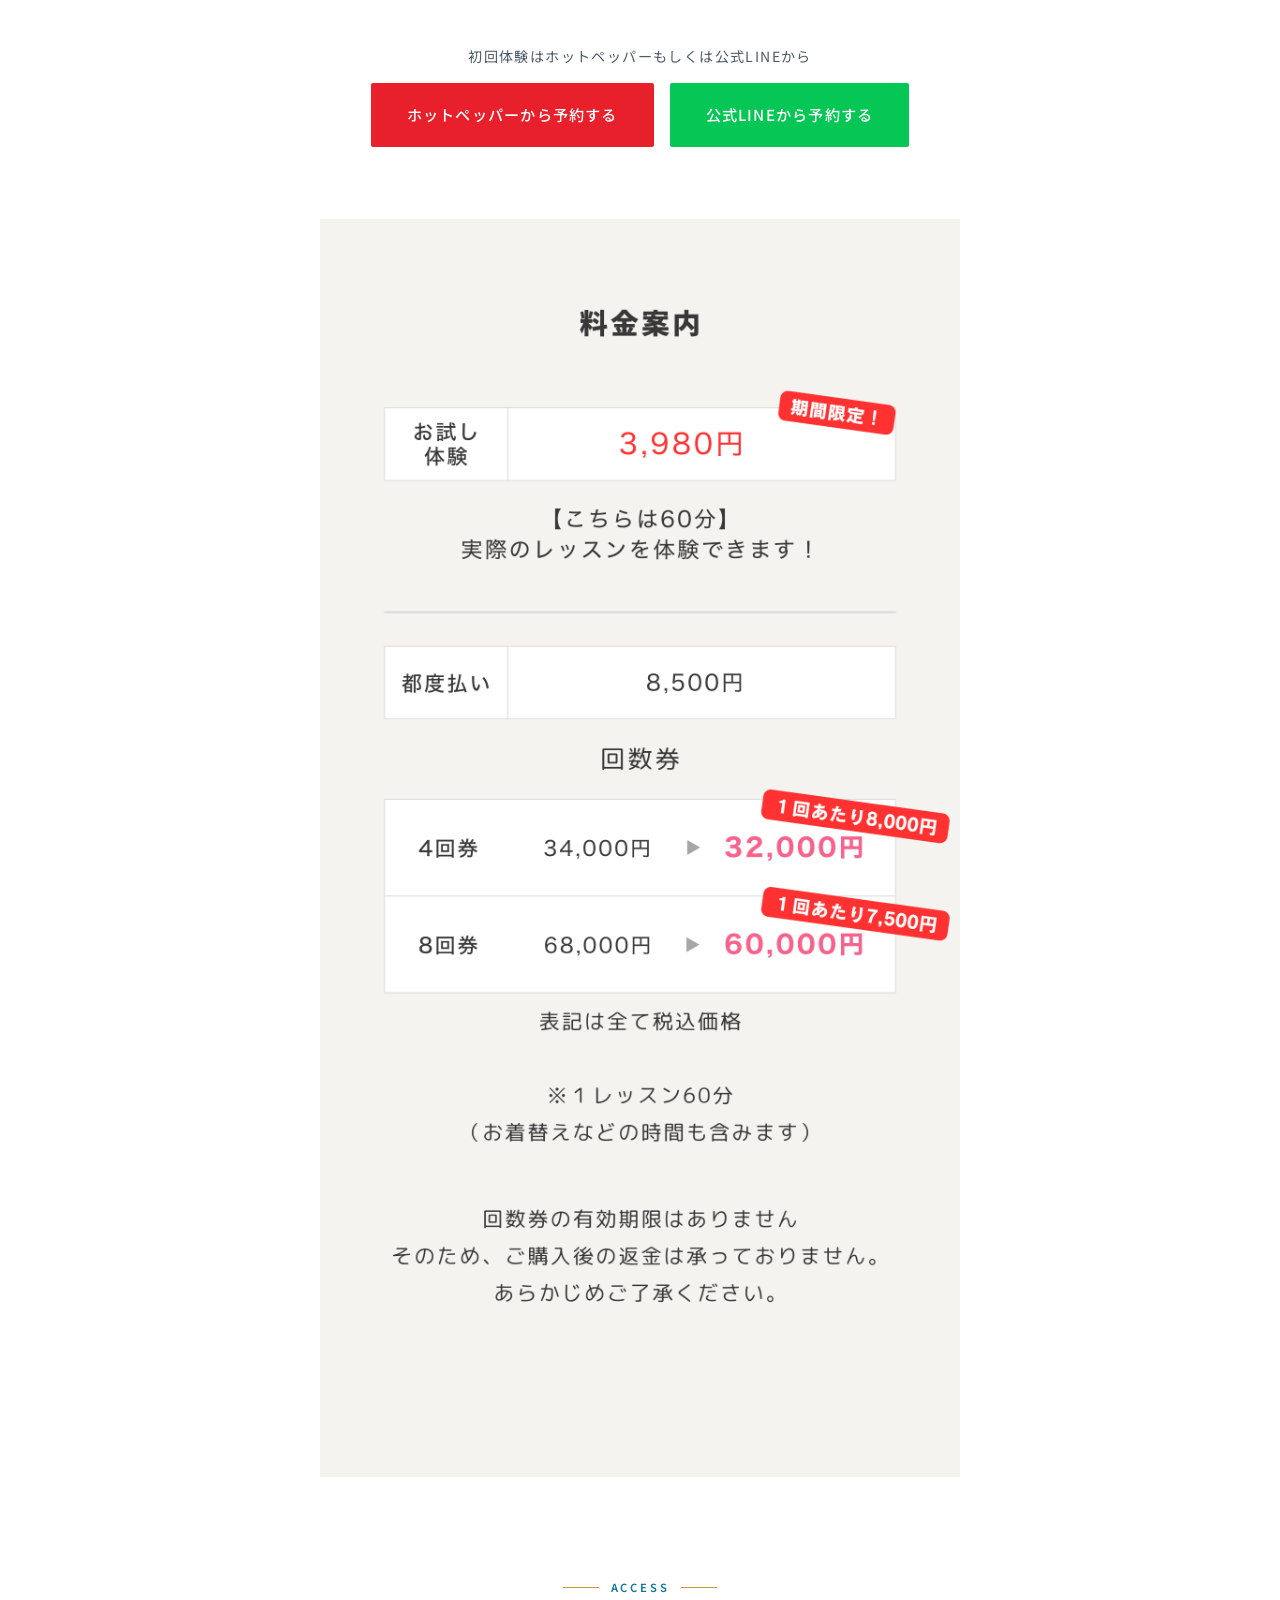
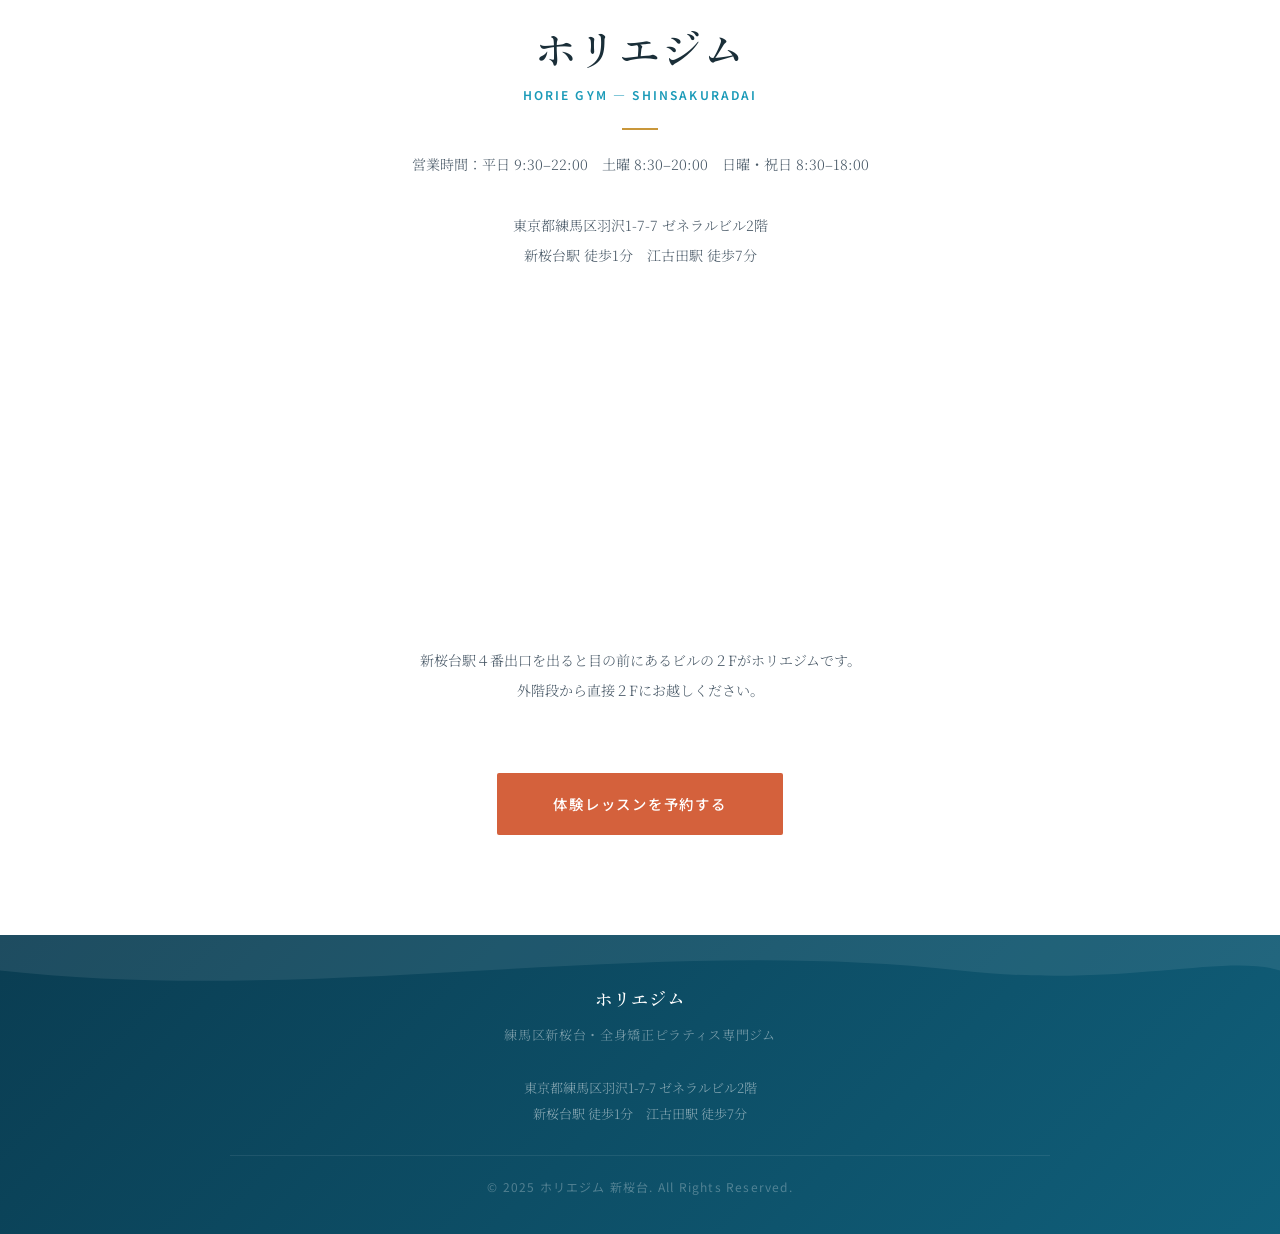
==== commit bb0be2cb: "期間限定バナー・お試し体験バナー・CTAボタン周りの余白を拡大 Co-Authored-By: Claude Sonnet 5 <noreply@anthropic.com>" ====
--- a/index.html
+++ b/index.html
@@ -93,12 +93,12 @@
   </section>
 
   <!-- ─── CAMPAIGN BANNER ─── -->
-  <div class="campaign-banner-wrap">
+  <div class="campaign-banner-wrap campaign-banner-wrap--spaced">
     <img src="images/campaign-banner.png" alt="期間限定 入会金・事務手数料が0円" class="campaign-banner-img">
   </div>
 
   <!-- ─── TRIAL BANNER ─── -->
-  <div class="campaign-banner-wrap">
+  <div class="campaign-banner-wrap campaign-banner-wrap--spaced">
     <img src="images/cbcb.png" alt="今なら60分お試し体験実施中" class="campaign-banner-img">
   </div>
 
--- a/style.css
+++ b/style.css
@@ -104,7 +104,7 @@
   flex-direction: column;
   align-items: center;
   gap: 14px;
-  padding: 28px 24px 56px;
+  padding: 44px 24px 72px;
   position: relative;
   z-index: 1;
   background: var(--white);
@@ -1001,6 +1001,9 @@
   justify-content: center;
   padding: 0;
 }
+.campaign-banner-wrap--spaced {
+  padding: 20px 0;
+}
 
 .campaign-banner-img {
   display: block;
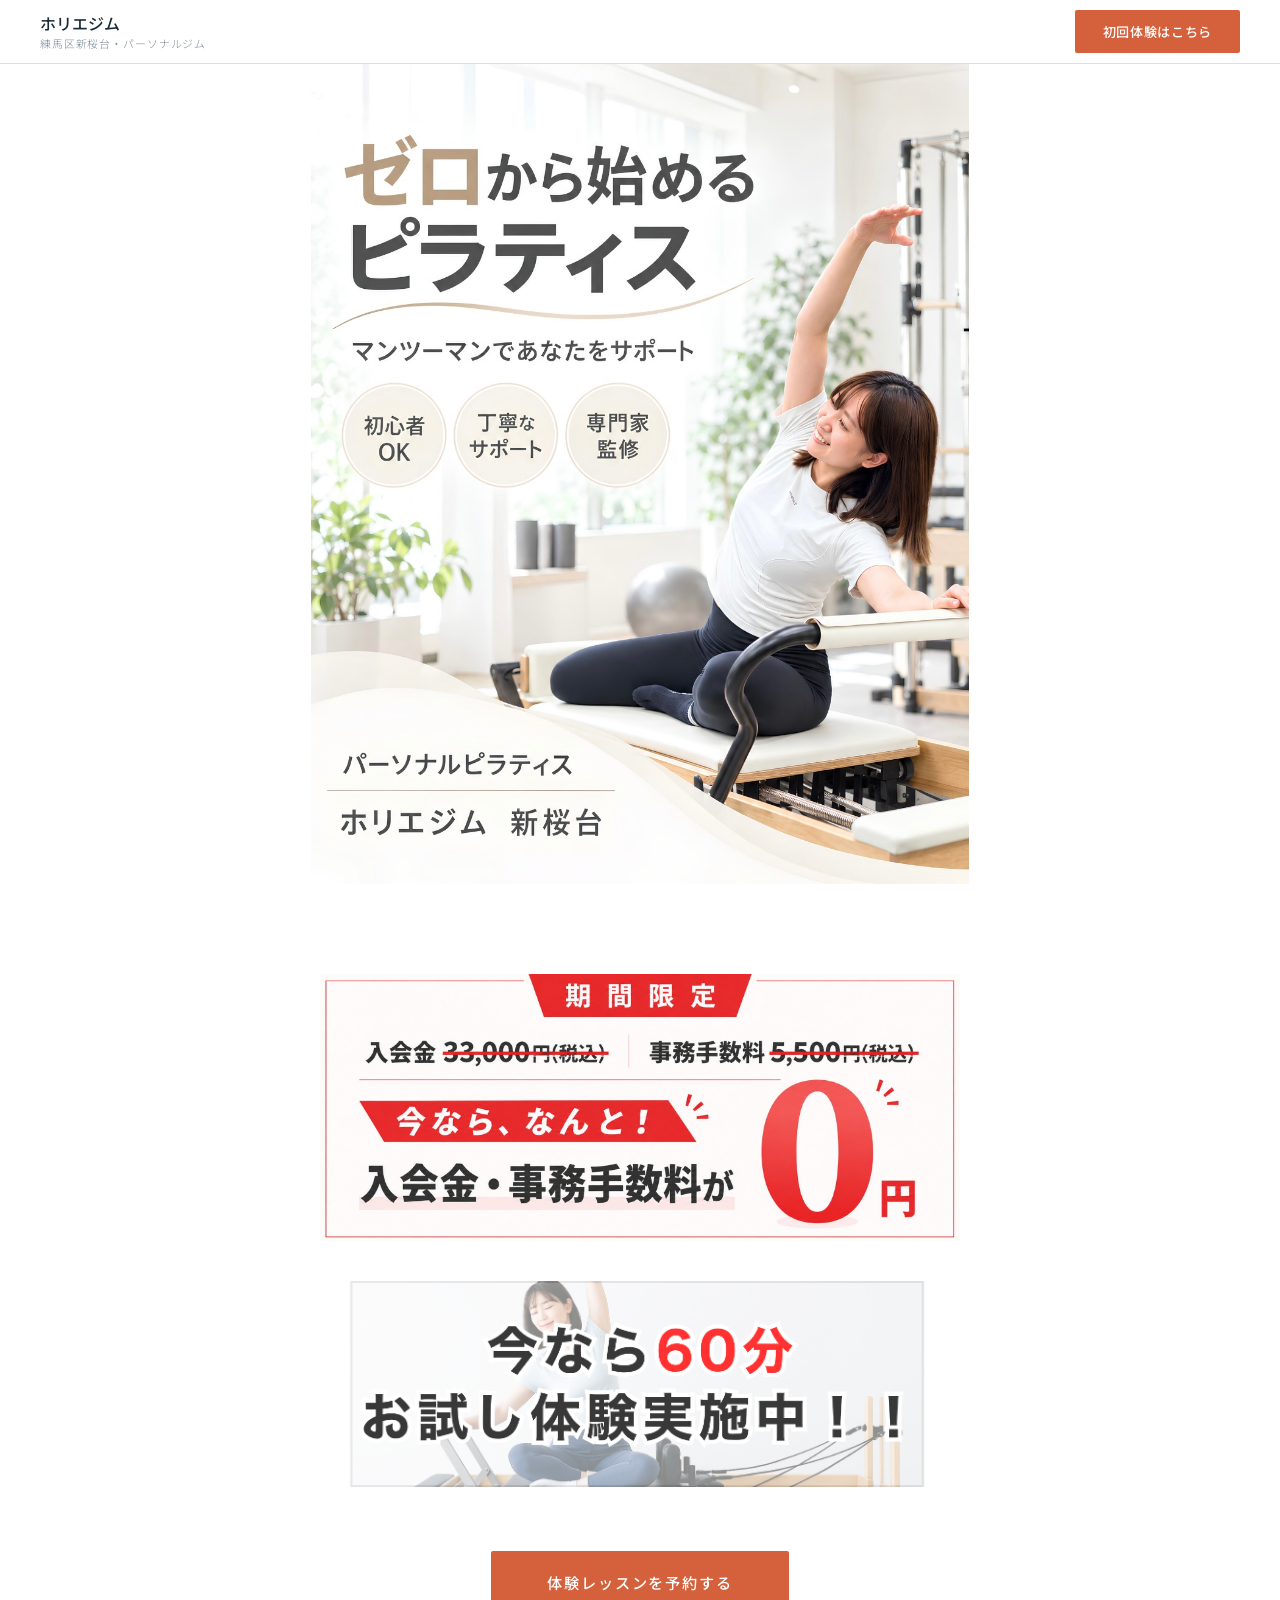
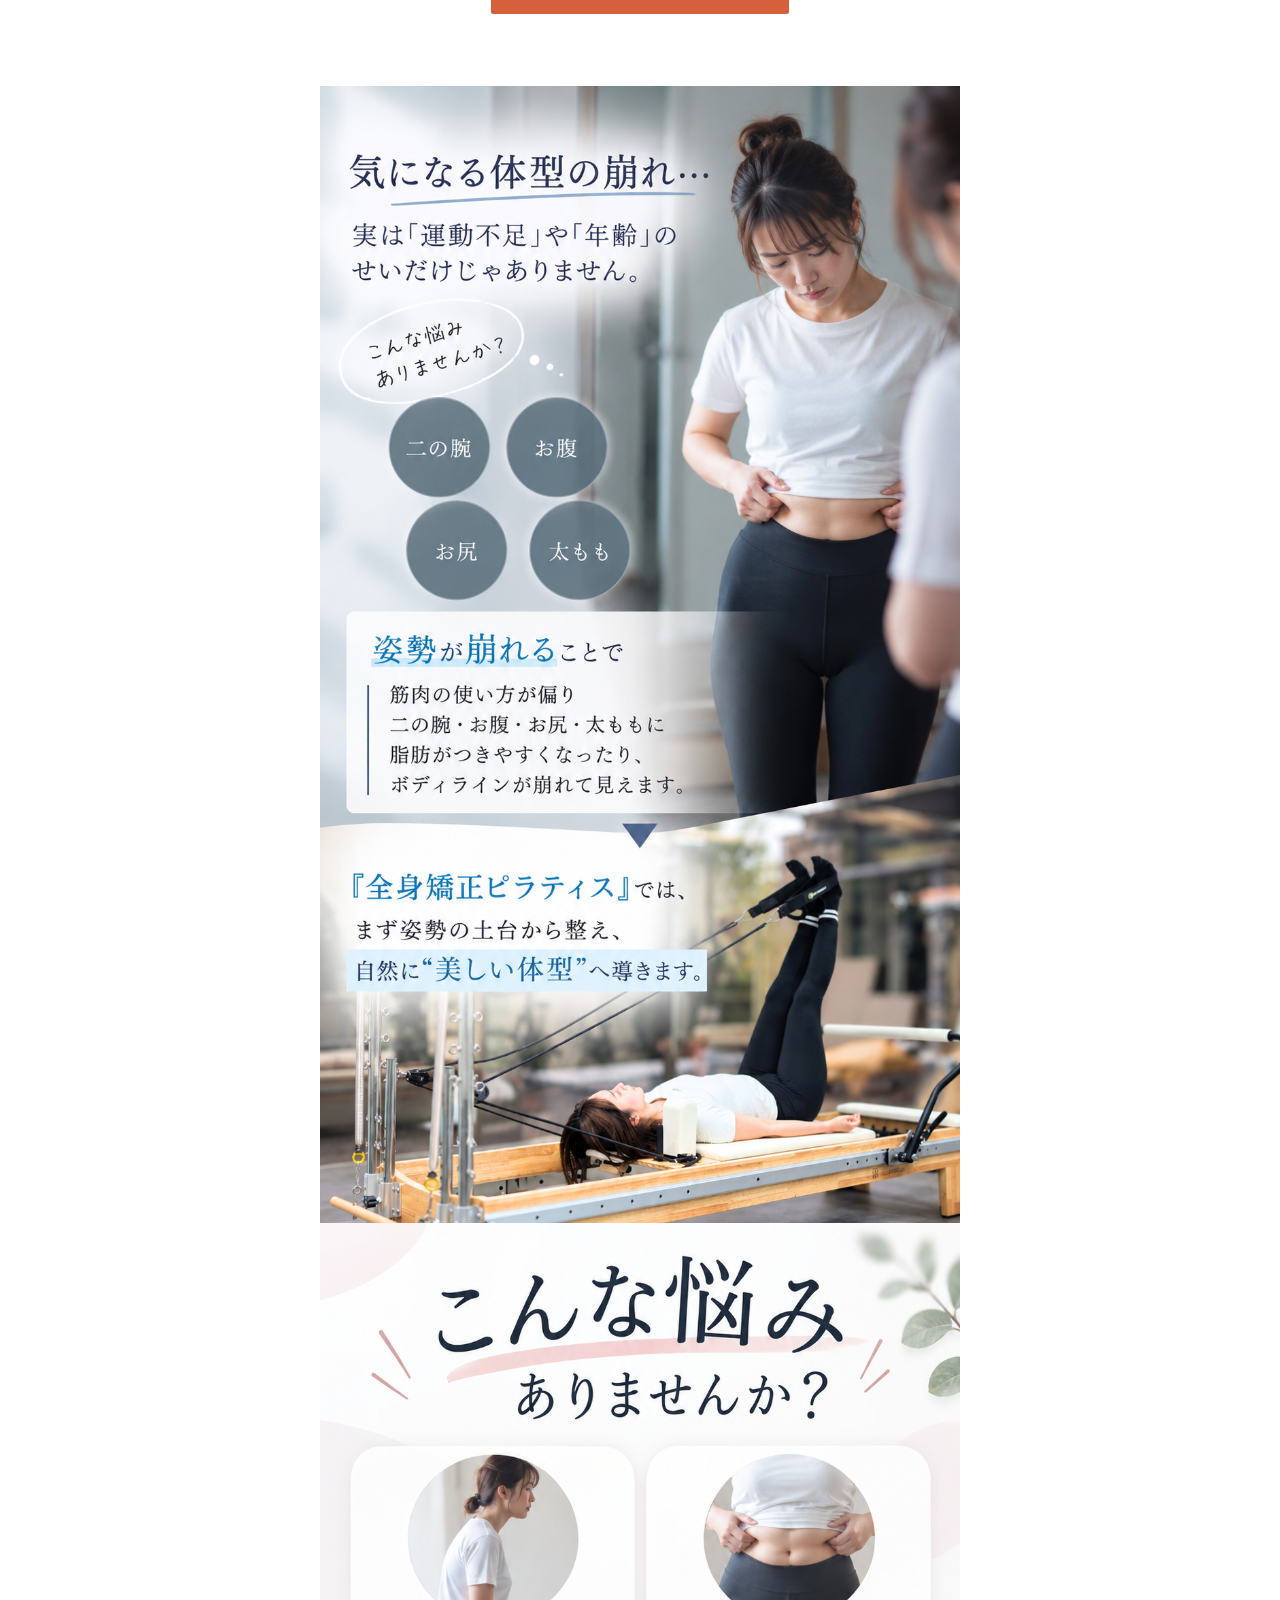
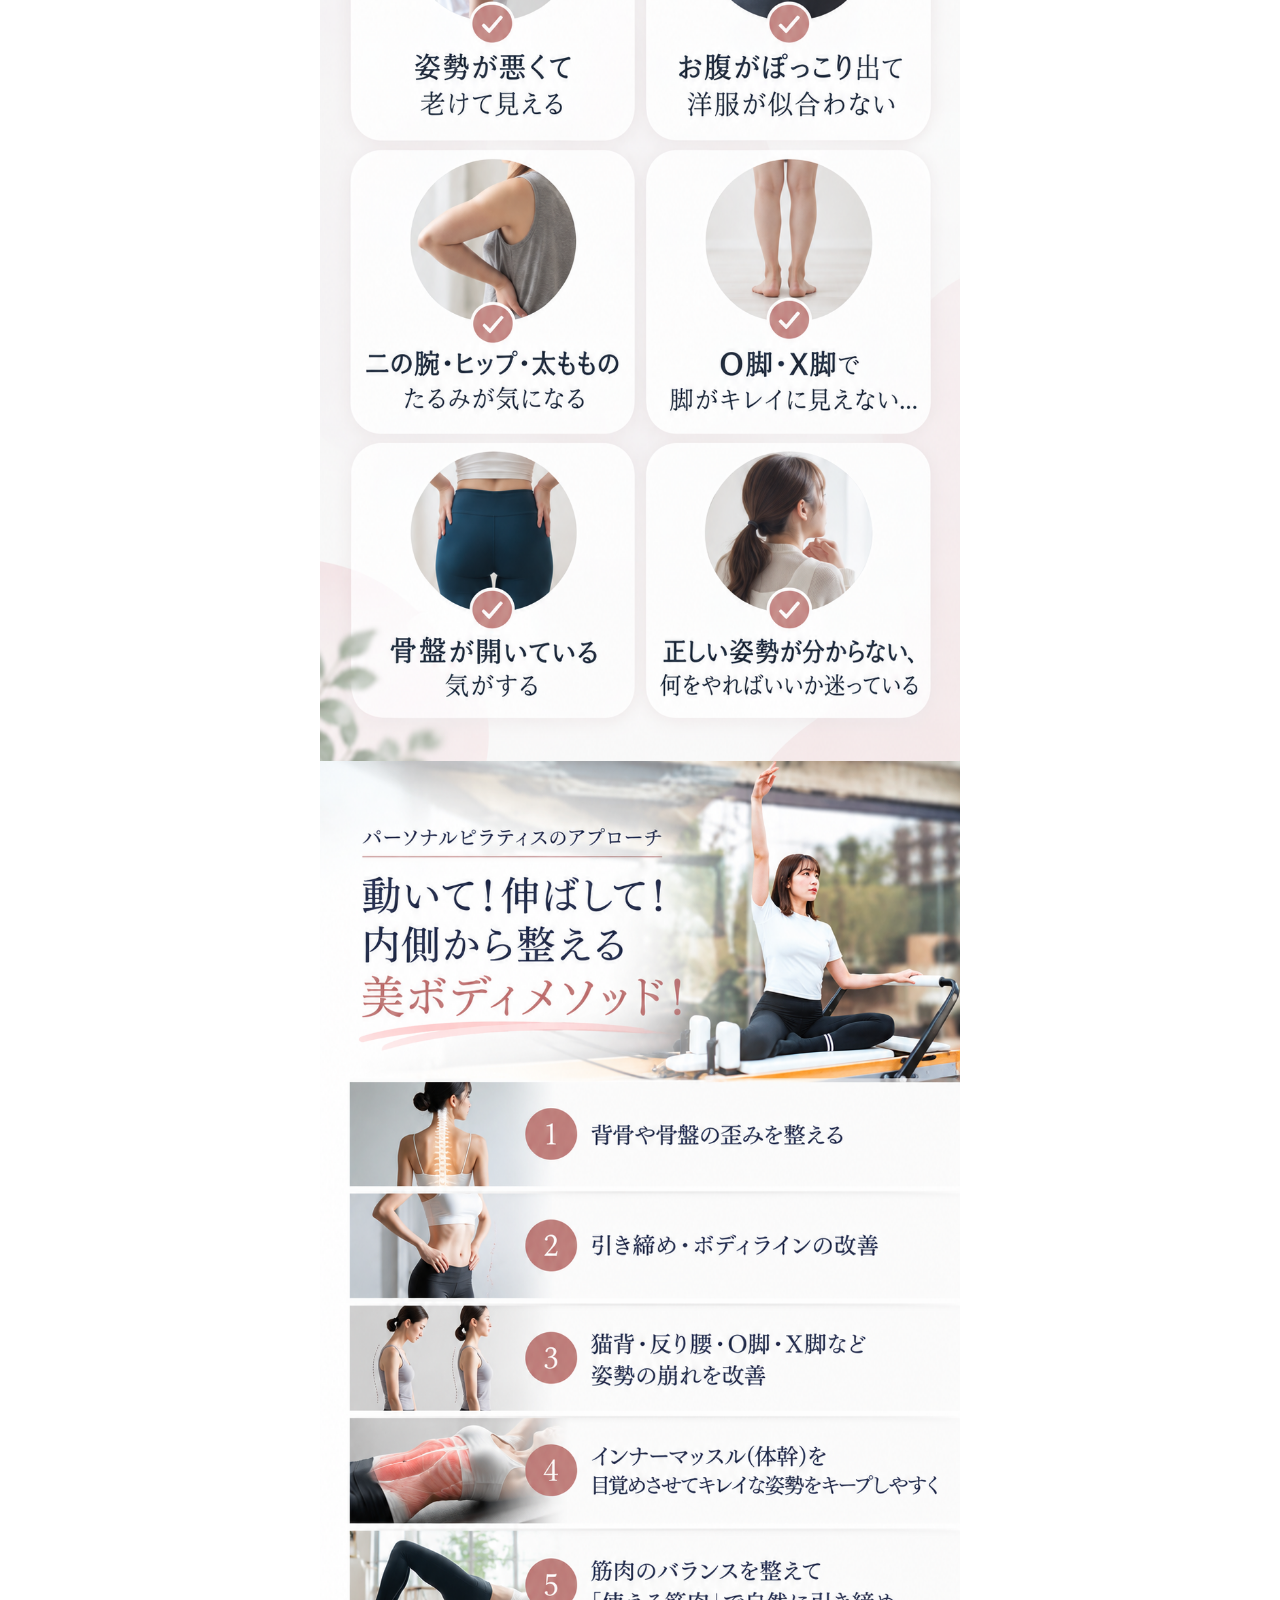
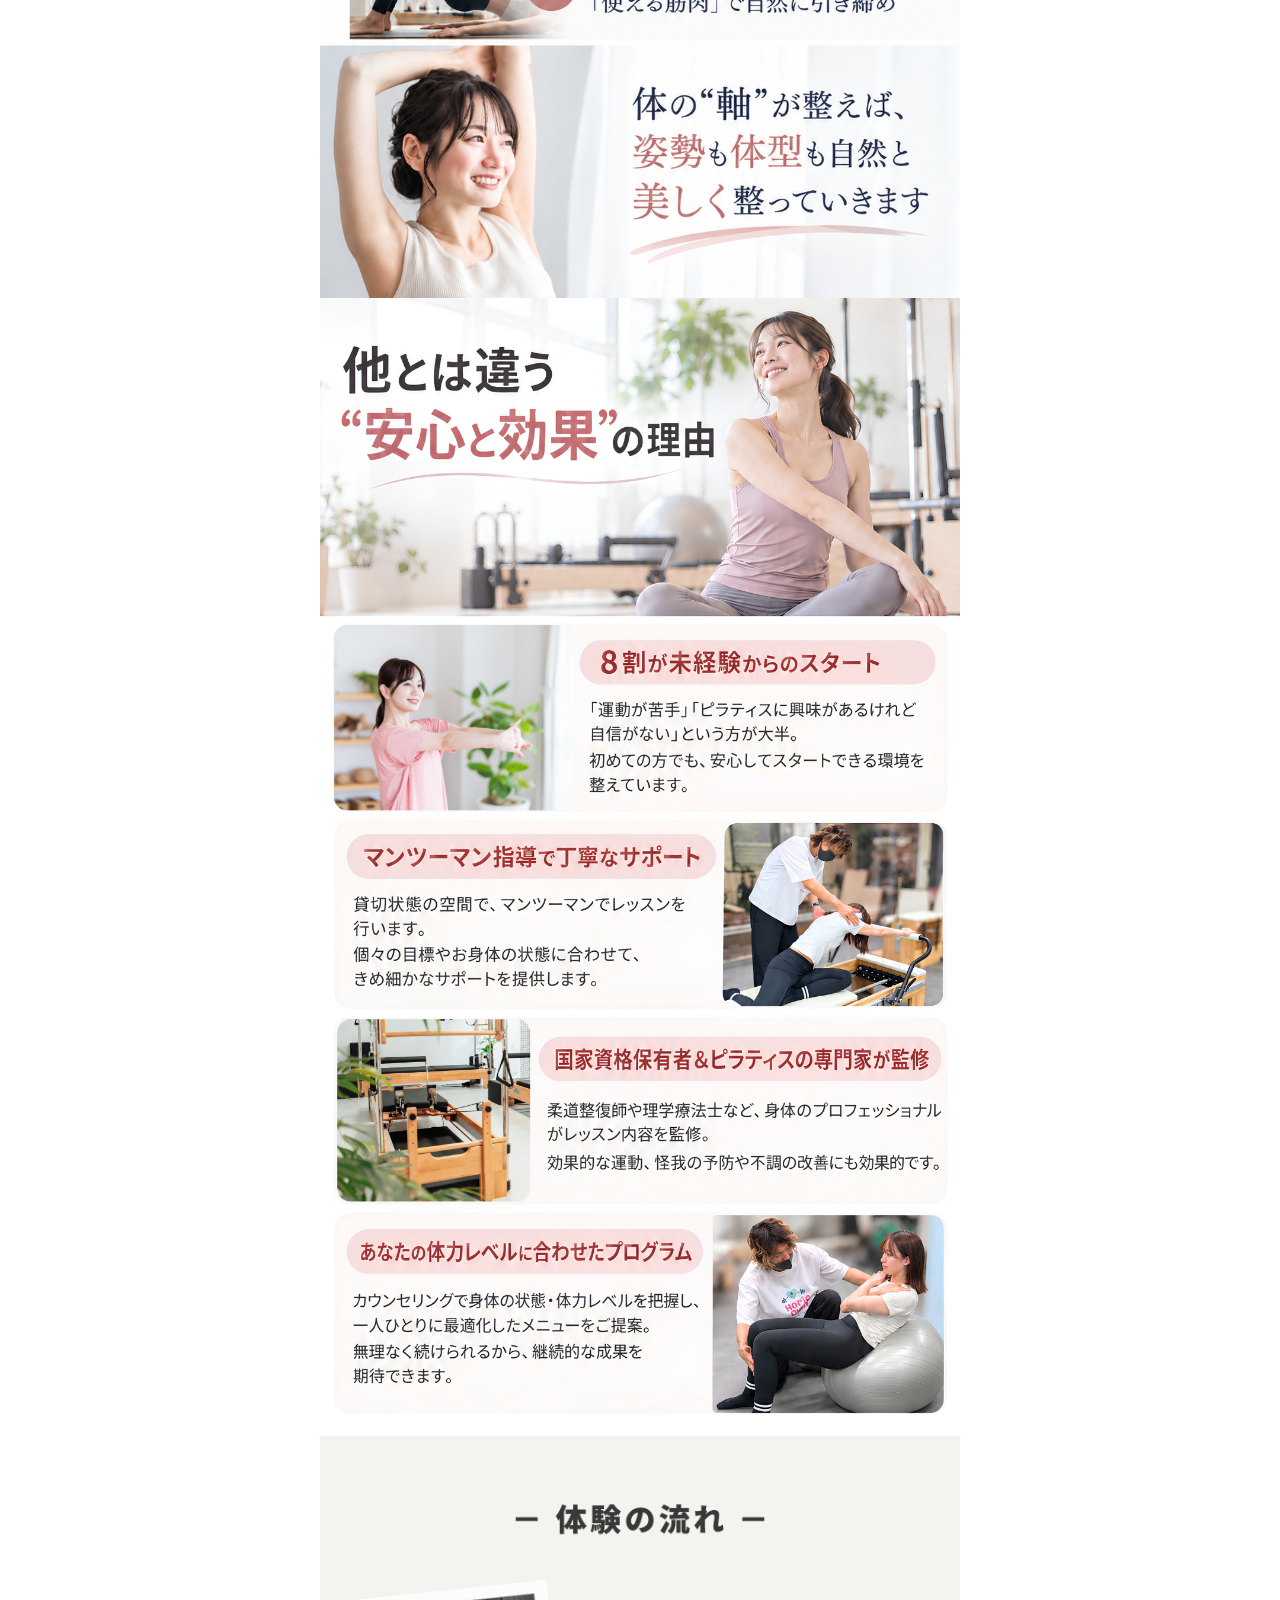
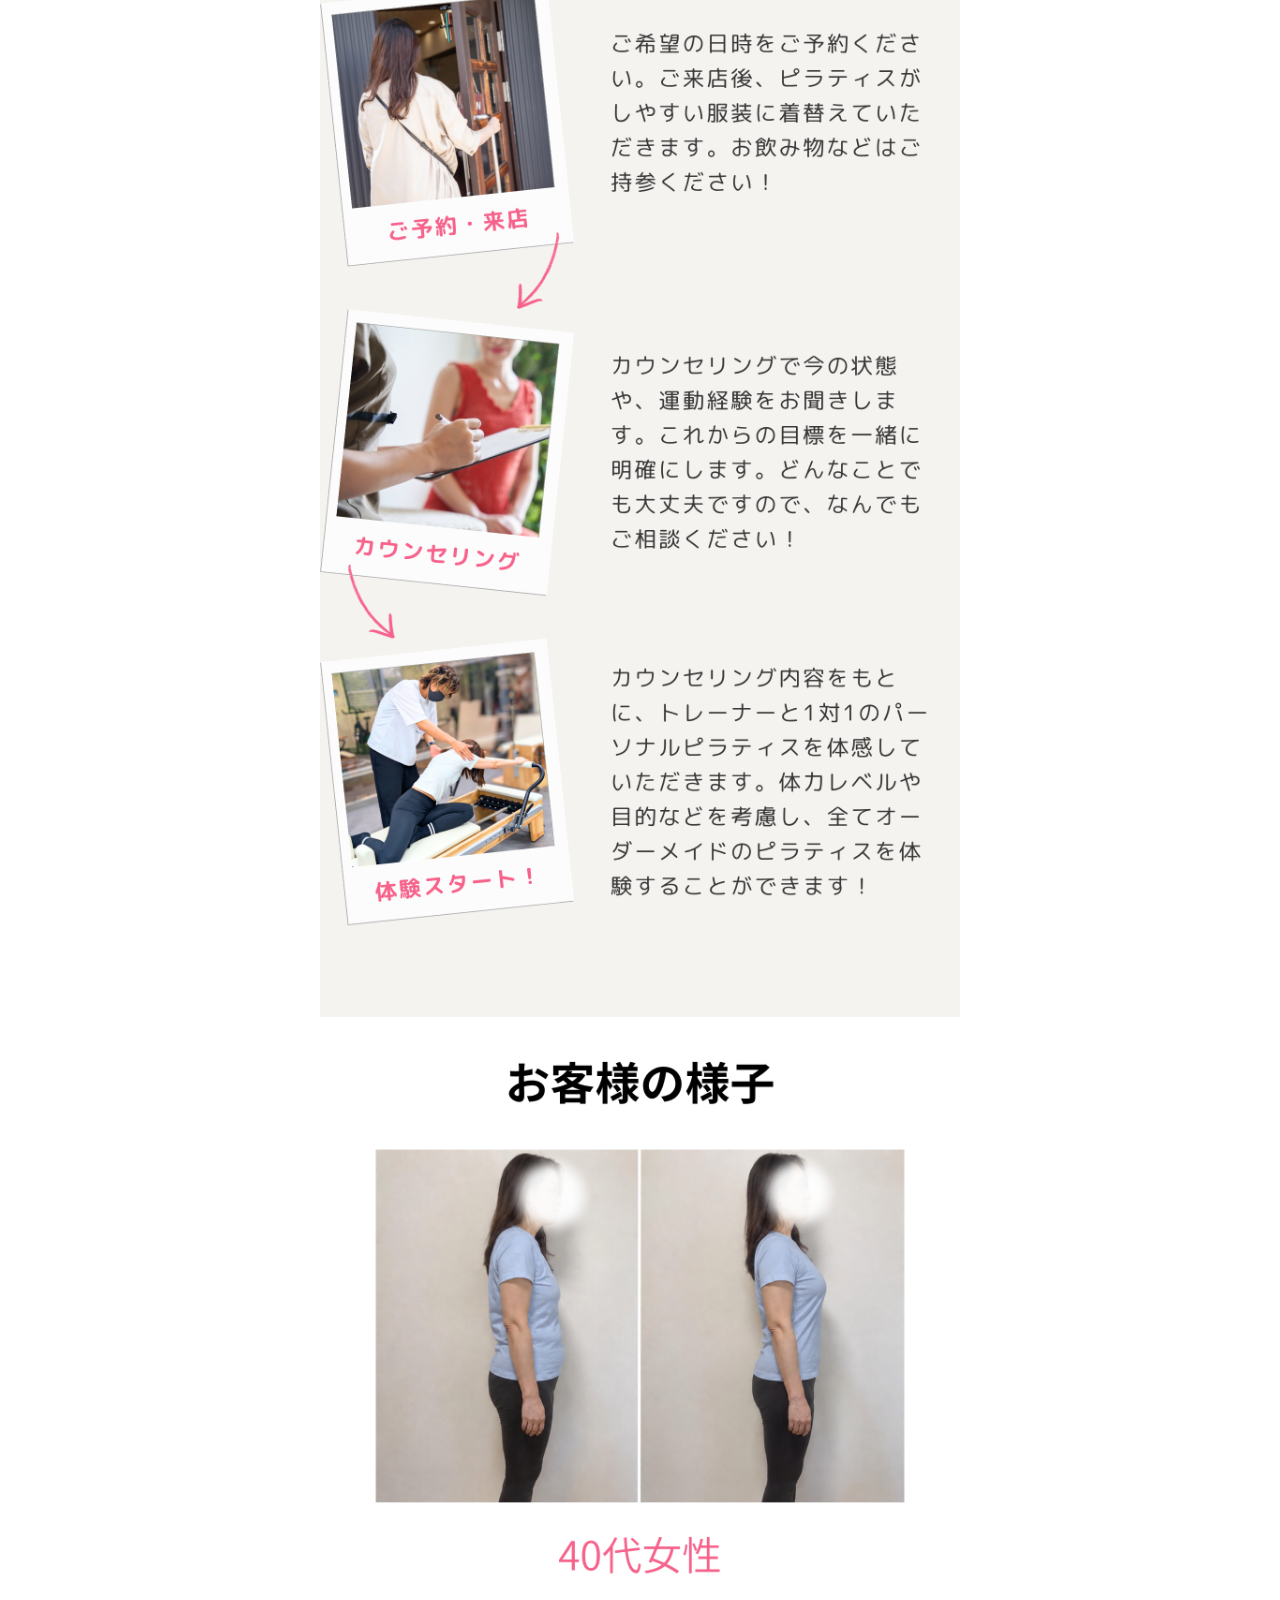
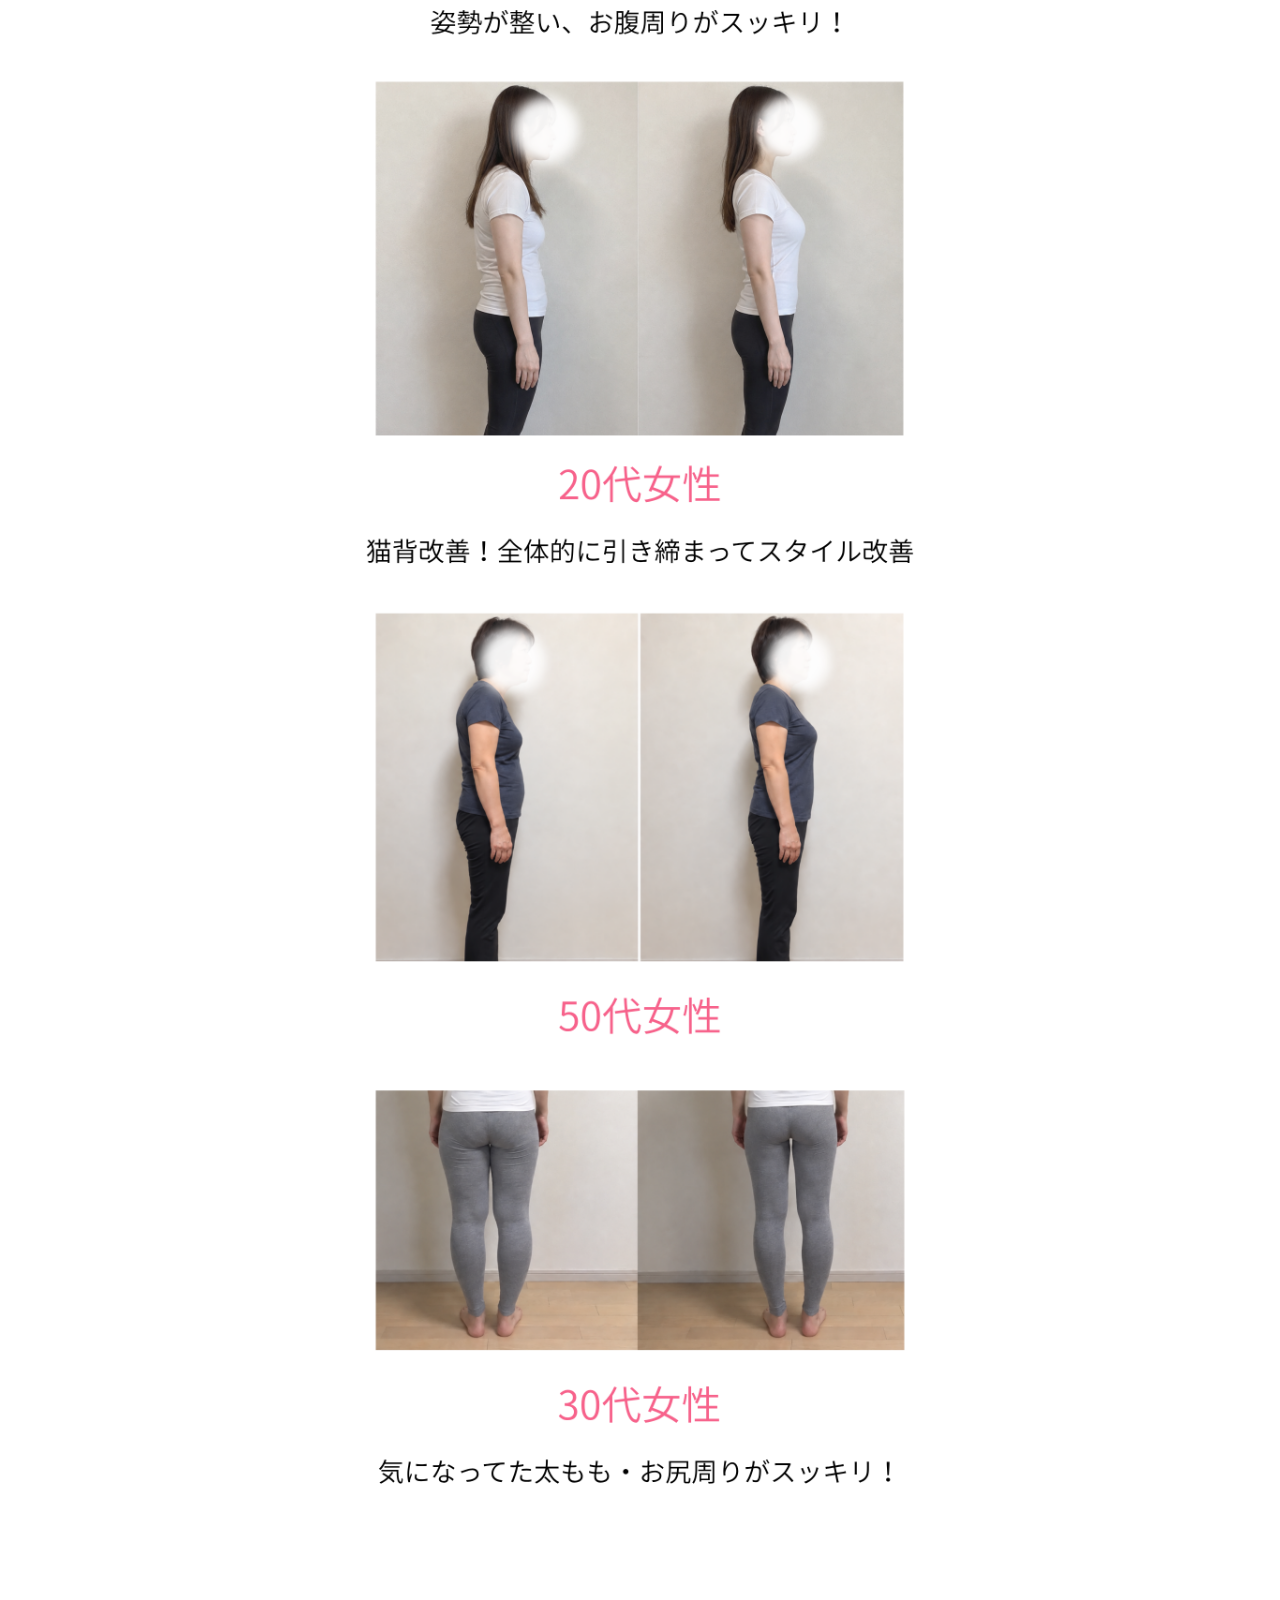
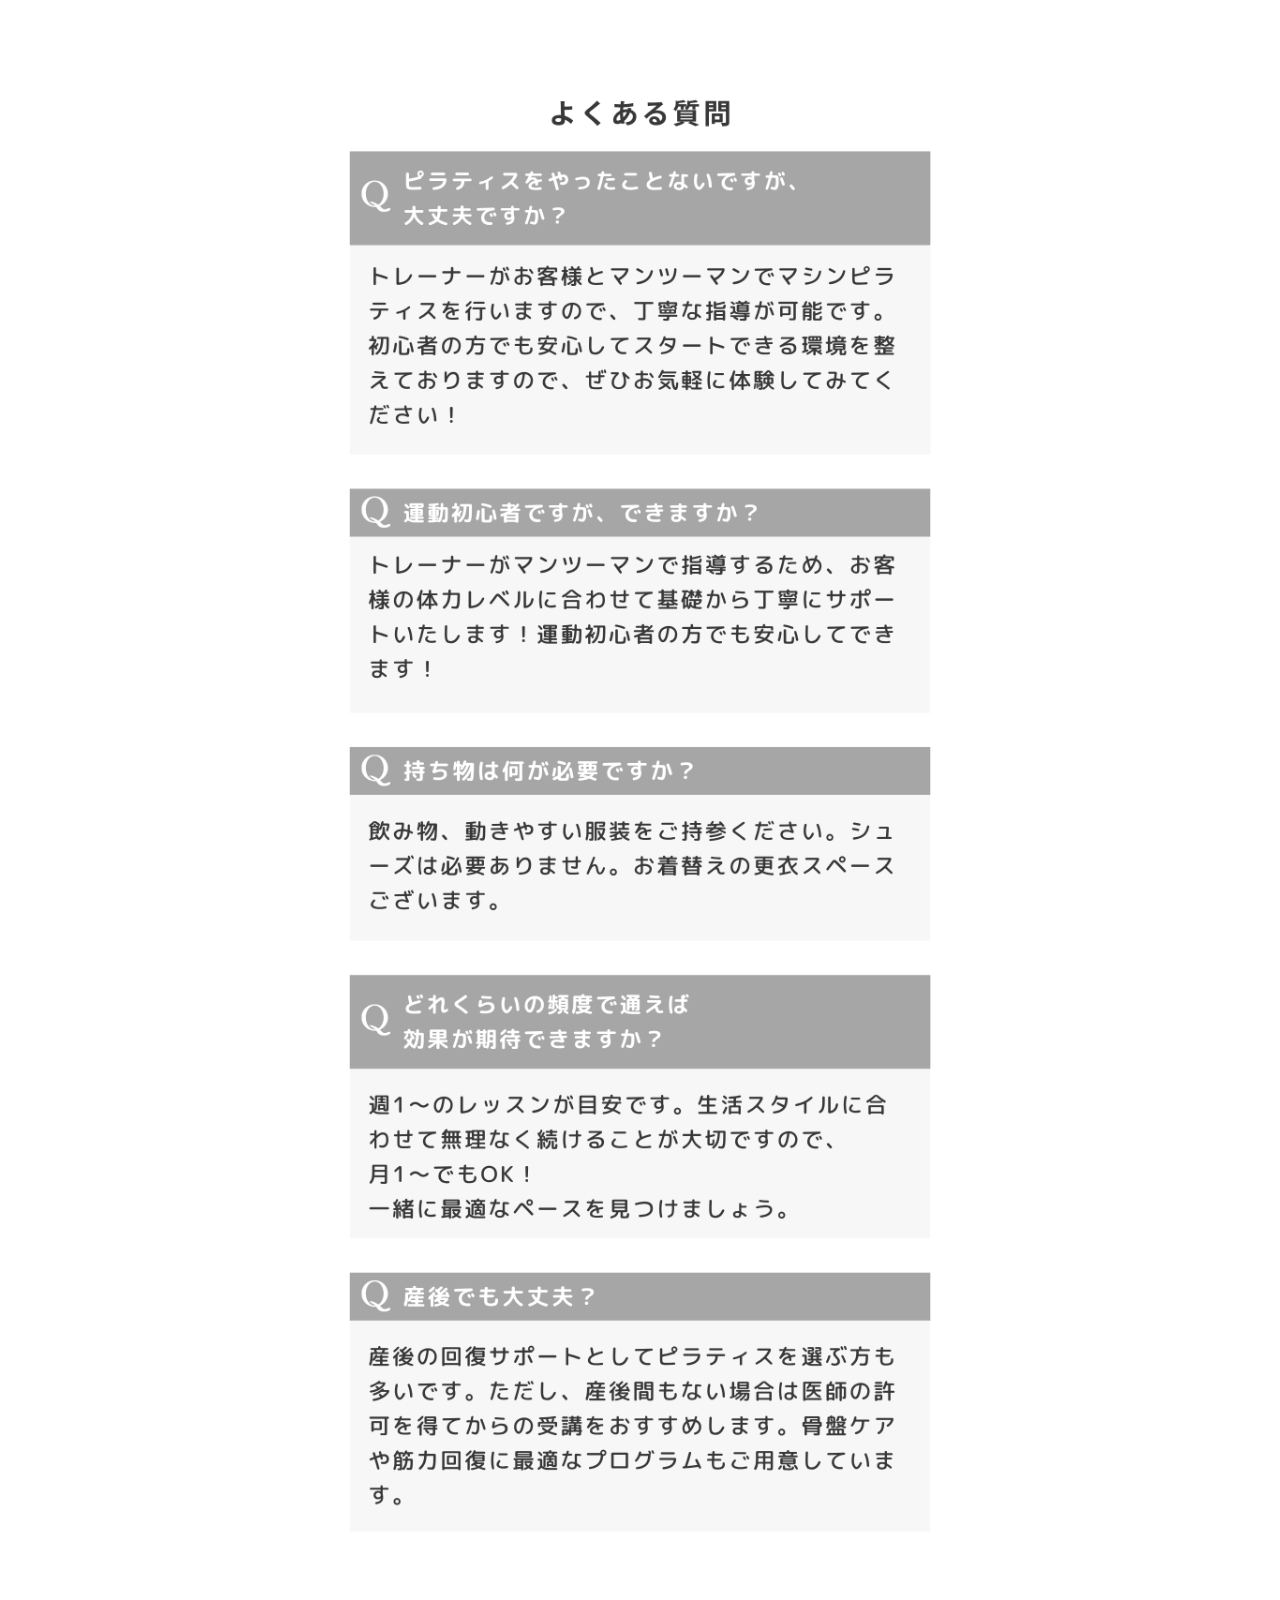
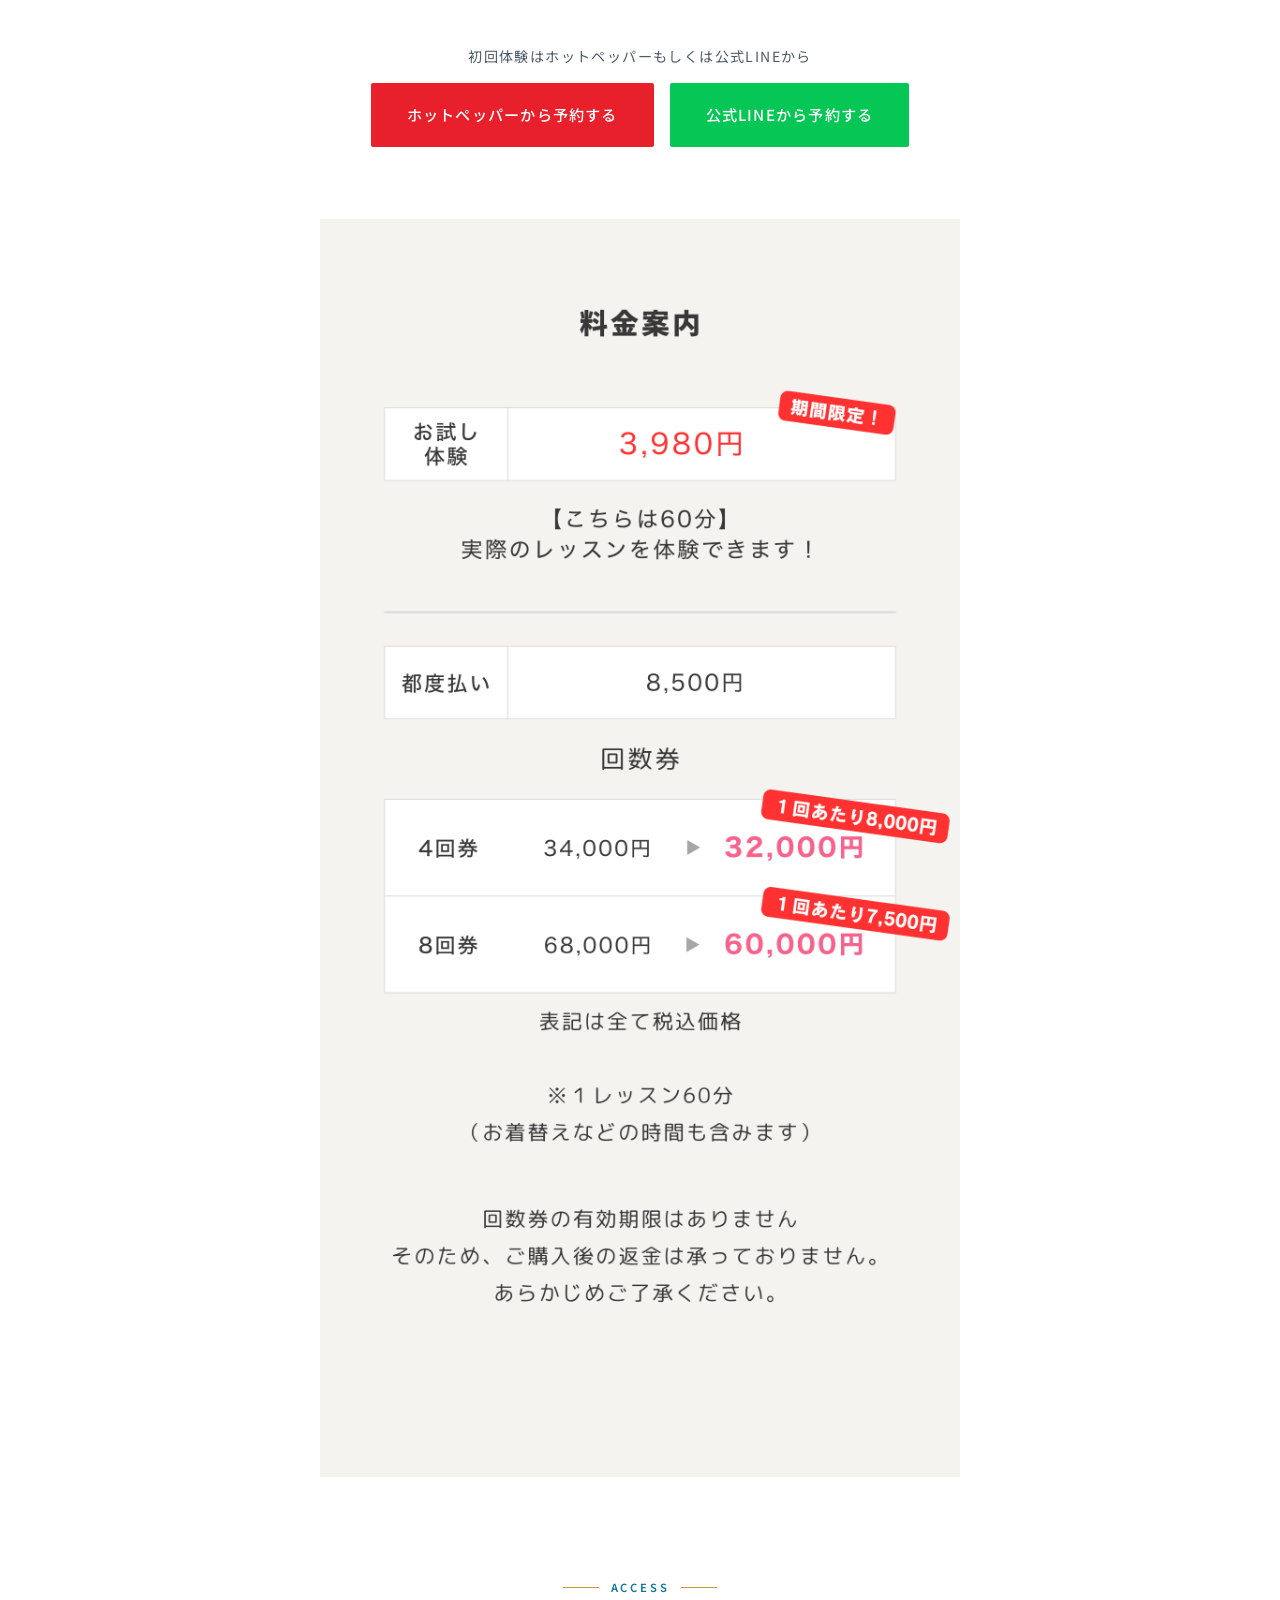
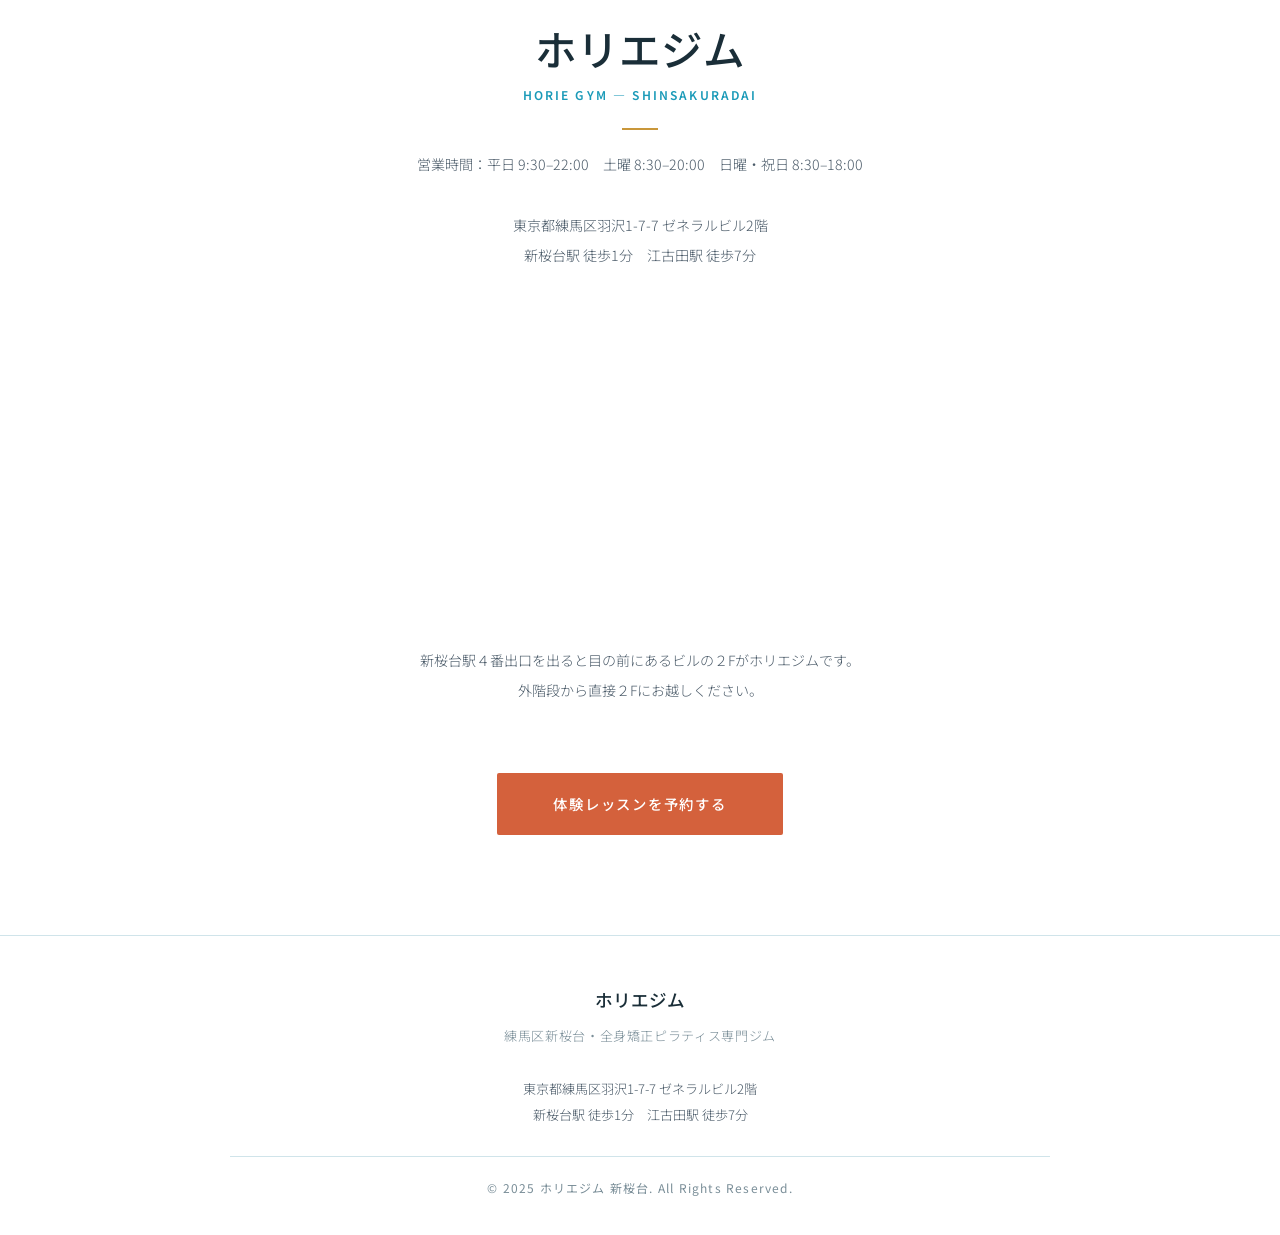
==== commit bac79e08: "ヘッダー・フッターを白背景にし、文字をゴシック体に統一 Co-Authored-By: Claude Sonnet 5 <noreply@anthropic.com>" ====
--- a/index.html
+++ b/index.html
@@ -69,7 +69,7 @@
 
   <link rel="preconnect" href="https://fonts.googleapis.com">
   <link rel="preconnect" href="https://fonts.gstatic.com" crossorigin>
-  <link href="https://fonts.googleapis.com/css2?family=Noto+Serif+JP:wght@300;400;500;600&family=Shippori+Mincho:wght@400;500;600&family=Noto+Sans+JP:wght@300;400;500;600&display=swap" rel="stylesheet">
+  <link href="https://fonts.googleapis.com/css2?family=Noto+Sans+JP:wght@300;400;500;600&display=swap" rel="stylesheet">
   <link rel="stylesheet" href="style.css">
 </head>
 
--- a/style.css
+++ b/style.css
@@ -39,18 +39,18 @@
   display: flex;
   justify-content: space-between;
   align-items: center;
-  background: linear-gradient(135deg, #0a3d52 0%, #105f7a 100%);
-  border-bottom: 2px solid rgba(26,154,184,0.22);
+  background: var(--white);
+  border-bottom: 1px solid var(--border);
   transition: box-shadow 0.3s ease;
 }
 .sticky-header.scrolled {
-  box-shadow: 0 2px 20px rgba(10,61,82,0.3);
+  box-shadow: 0 2px 20px rgba(10,61,82,0.12);
 }
 .header-logo {
-  font-family: 'Shippori Mincho', serif;
+  font-family: 'Noto Sans JP', sans-serif;
   font-size: 1rem;
   font-weight: 500;
-  color: var(--white);
+  color: var(--text);
   line-height: 1.5;
 }
 .header-logo span {
@@ -58,7 +58,7 @@
   font-family: 'Noto Sans JP', sans-serif;
   font-size: 0.68rem;
   font-weight: 300;
-  color: rgba(255,255,255,0.5);
+  color: var(--text-light);
   letter-spacing: 0.08em;
 }
 .header-cta {
@@ -170,7 +170,7 @@
   background: var(--warm-gold);
 }
 .section-title {
-  font-family: 'Shippori Mincho', serif;
+  font-family: 'Noto Sans JP', sans-serif;
   font-size: clamp(1.8rem, 4.5vw, 2.6rem);
   font-weight: 500;
   color: var(--text);
@@ -178,7 +178,7 @@
   margin-bottom: 24px;
 }
 .section-lead {
-  font-family: 'Noto Serif JP', serif;
+  font-family: 'Noto Sans JP', sans-serif;
   font-size: clamp(0.95rem, 2vw, 1.05rem);
   color: var(--text-mid);
   line-height: 2.2;
@@ -247,7 +247,7 @@
   border-left: 3px solid var(--warm-gold);
   background: rgba(253,242,216,0.7);
   padding: 36px 40px;
-  font-family: 'Noto Serif JP', serif;
+  font-family: 'Noto Sans JP', sans-serif;
   font-weight: 300;
   line-height: 2.3;
   color: var(--text-mid);
@@ -366,7 +366,7 @@
 }
 .why-problem { display: flex; flex-direction: column; gap: 16px; }
 .why-problem > p {
-  font-family: 'Noto Serif JP', serif;
+  font-family: 'Noto Sans JP', sans-serif;
   font-size: 0.93rem;
   color: var(--text-mid);
   line-height: 2.1;
@@ -386,7 +386,7 @@
   border-left: 3px solid var(--warm-gold);
   background: rgba(253,242,216,0.7);
   padding: 20px 24px;
-  font-family: 'Noto Serif JP', serif;
+  font-family: 'Noto Sans JP', sans-serif;
   font-size: 0.9rem;
   color: var(--text-mid);
   line-height: 2.1;
@@ -394,7 +394,7 @@
 }
 .why-solution { display: flex; flex-direction: column; gap: 20px; }
 .why-solution > p {
-  font-family: 'Noto Serif JP', serif;
+  font-family: 'Noto Sans JP', sans-serif;
   font-size: 0.93rem;
   color: var(--text-mid);
   line-height: 2.3;
@@ -403,7 +403,7 @@
 .why-solution-box {
   background: var(--ocean-pale);
   padding: 28px 32px;
-  font-family: 'Noto Serif JP', serif;
+  font-family: 'Noto Sans JP', sans-serif;
   font-size: 0.93rem;
   color: var(--text);
   line-height: 2.2;
@@ -420,7 +420,7 @@
 /* ─── ABOUT/FEATURES SECTION ─── */
 .about-section { background: var(--white); }
 .about-lead {
-  font-family: 'Noto Serif JP', serif;
+  font-family: 'Noto Sans JP', sans-serif;
   font-size: clamp(0.95rem, 2vw, 1.05rem);
   color: var(--text-mid);
   line-height: 2.2;
@@ -435,7 +435,7 @@
 }
 .about-photo-wrap img { width: 100%; height: auto; }
 .features-heading {
-  font-family: 'Shippori Mincho', serif;
+  font-family: 'Noto Sans JP', sans-serif;
   font-size: 1.05rem;
   font-weight: 500;
   color: var(--text);
@@ -520,7 +520,7 @@
   align-items: center;
   justify-content: center;
   flex-shrink: 0;
-  font-family: 'Shippori Mincho', serif;
+  font-family: 'Noto Sans JP', sans-serif;
   font-size: 0.72rem;
   font-weight: 600;
   color: var(--ocean);
@@ -529,14 +529,14 @@
   letter-spacing: 0.04em;
 }
 .reason-body h3 {
-  font-family: 'Shippori Mincho', serif;
+  font-family: 'Noto Sans JP', sans-serif;
   font-size: 1rem;
   font-weight: 500;
   color: var(--text);
   margin-bottom: 10px;
 }
 .reason-body p {
-  font-family: 'Noto Serif JP', serif;
+  font-family: 'Noto Sans JP', sans-serif;
   font-size: 0.88rem;
   color: var(--text-mid);
   line-height: 2;
@@ -574,7 +574,7 @@
 .philosophy-section { background: var(--white); }
 .philosophy-inner { text-align: center; }
 .philosophy-inner > p {
-  font-family: 'Noto Serif JP', serif;
+  font-family: 'Noto Sans JP', sans-serif;
   font-size: 0.93rem;
   color: var(--text-mid);
   line-height: 2.5;
@@ -588,7 +588,7 @@
 }
 .philosophy-img-wrap img { width: 100%; height: auto; }
 .philosophy-highlight {
-  font-family: 'Shippori Mincho', serif;
+  font-family: 'Noto Sans JP', sans-serif;
   font-size: 1.05rem;
   font-weight: 500;
   color: var(--ocean);
@@ -626,7 +626,7 @@
   width: 48px; height: 48px;
   background: var(--ocean);
   color: var(--white);
-  font-family: 'Shippori Mincho', serif;
+  font-family: 'Noto Sans JP', sans-serif;
   font-size: 0.85rem;
   font-weight: 600;
   display: flex;
@@ -643,14 +643,14 @@
   margin-bottom: 16px;
 }
 .flow-body h3 {
-  font-family: 'Shippori Mincho', serif;
+  font-family: 'Noto Sans JP', sans-serif;
   font-size: 1rem;
   font-weight: 500;
   color: var(--text);
   margin-bottom: 6px;
 }
 .flow-body p {
-  font-family: 'Noto Serif JP', serif;
+  font-family: 'Noto Sans JP', sans-serif;
   font-size: 0.88rem;
   color: var(--text-mid);
   line-height: 1.8;
@@ -691,7 +691,7 @@
   background: rgba(201,151,58,0.5);
 }
 .cta-title {
-  font-family: 'Shippori Mincho', serif;
+  font-family: 'Noto Sans JP', sans-serif;
   font-size: clamp(1.6rem, 4vw, 2.4rem);
   font-weight: 500;
   color: var(--white);
@@ -699,7 +699,7 @@
   margin-bottom: 24px;
 }
 .cta-text {
-  font-family: 'Noto Serif JP', serif;
+  font-family: 'Noto Sans JP', sans-serif;
   font-size: 0.93rem;
   color: rgba(255,255,255,0.72);
   line-height: 2.2;
@@ -835,7 +835,7 @@
 .faq-a {
   display: none;
   padding: 0 24px 22px calc(24px + 14px + 28px);
-  font-family: 'Noto Serif JP', serif;
+  font-family: 'Noto Sans JP', sans-serif;
   font-size: 0.88rem;
   color: var(--text-mid);
   line-height: 2;
@@ -850,7 +850,7 @@
 .info-inner { max-width: 820px; margin: 0 auto; text-align: center; }
 .info-rule { width: 36px; height: 2px; background: var(--warm-gold); margin: 20px auto; }
 .info-detail {
-  font-family: 'Noto Serif JP', serif;
+  font-family: 'Noto Sans JP', sans-serif;
   font-size: 0.88rem;
   color: var(--text-mid);
   line-height: 2.1;
@@ -868,7 +868,8 @@
 
 /* ─── FOOTER ─── */
 footer {
-  background: linear-gradient(135deg, #0a3d52 0%, #105f7a 100%);
+  background: var(--white);
+  border-top: 1px solid var(--border);
   padding: 48px 24px 36px;
   text-align: center;
   position: relative;
@@ -888,24 +889,24 @@
   z-index: 1;
 }
 .footer-logo {
-  font-family: 'Shippori Mincho', serif;
+  font-family: 'Noto Sans JP', sans-serif;
   font-size: 1.1rem;
   font-weight: 500;
-  color: var(--white);
+  color: var(--text);
   margin-bottom: 8px;
 }
 .footer-tagline {
-  font-family: 'Noto Serif JP', serif;
+  font-family: 'Noto Sans JP', sans-serif;
   font-size: 0.82rem;
-  color: rgba(255,255,255,0.45);
+  color: var(--text-light);
   font-weight: 300;
   letter-spacing: 0.05em;
   margin-bottom: 28px;
 }
 .footer-info {
-  font-family: 'Noto Serif JP', serif;
+  font-family: 'Noto Sans JP', sans-serif;
   font-size: 0.82rem;
-  color: rgba(255,255,255,0.5);
+  color: var(--text-mid);
   line-height: 2;
   font-weight: 300;
   margin-bottom: 28px;
@@ -913,10 +914,10 @@
 .footer-copy {
   font-family: 'Noto Sans JP', sans-serif;
   font-size: 0.75rem;
-  color: rgba(255,255,255,0.28);
+  color: var(--text-light);
   letter-spacing: 0.1em;
   padding-top: 20px;
-  border-top: 1px solid rgba(255,255,255,0.08);
+  border-top: 1px solid var(--border);
 }
 
 /* ─── RESPONSIVE ─── */
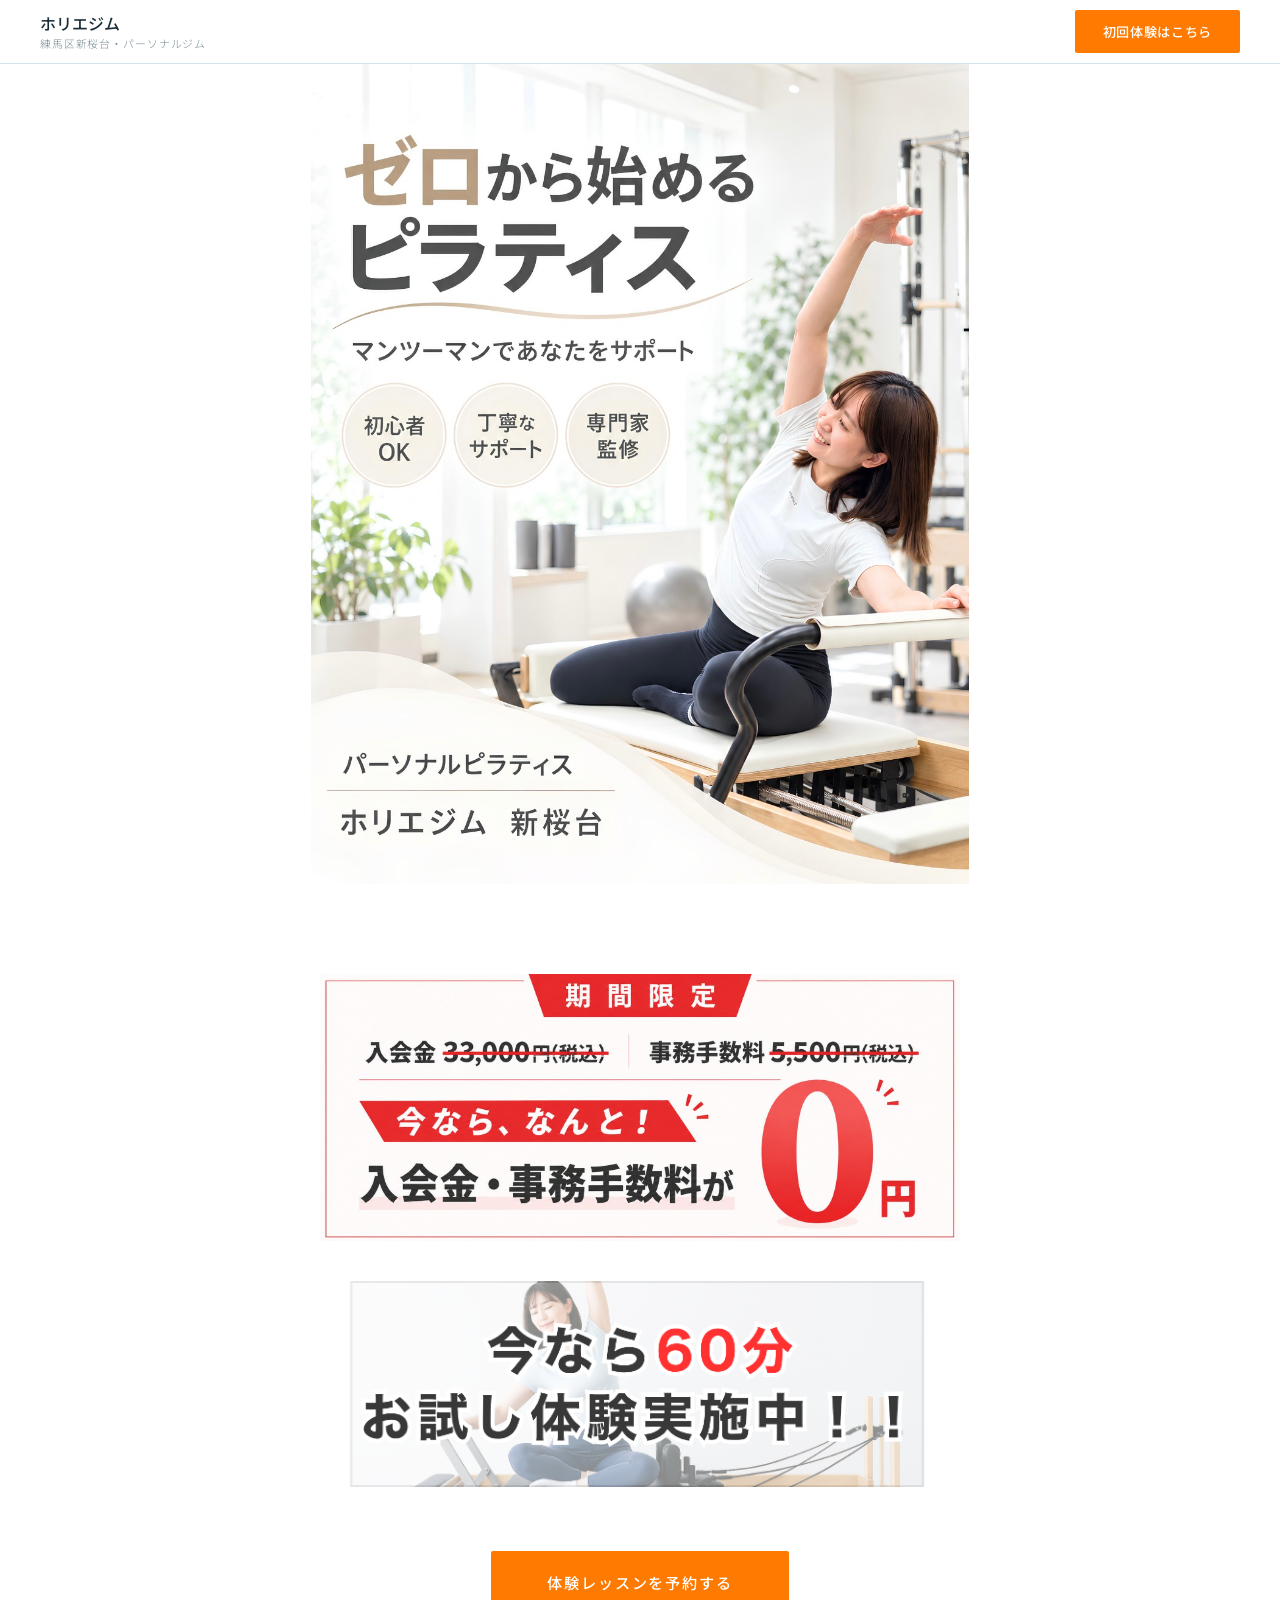
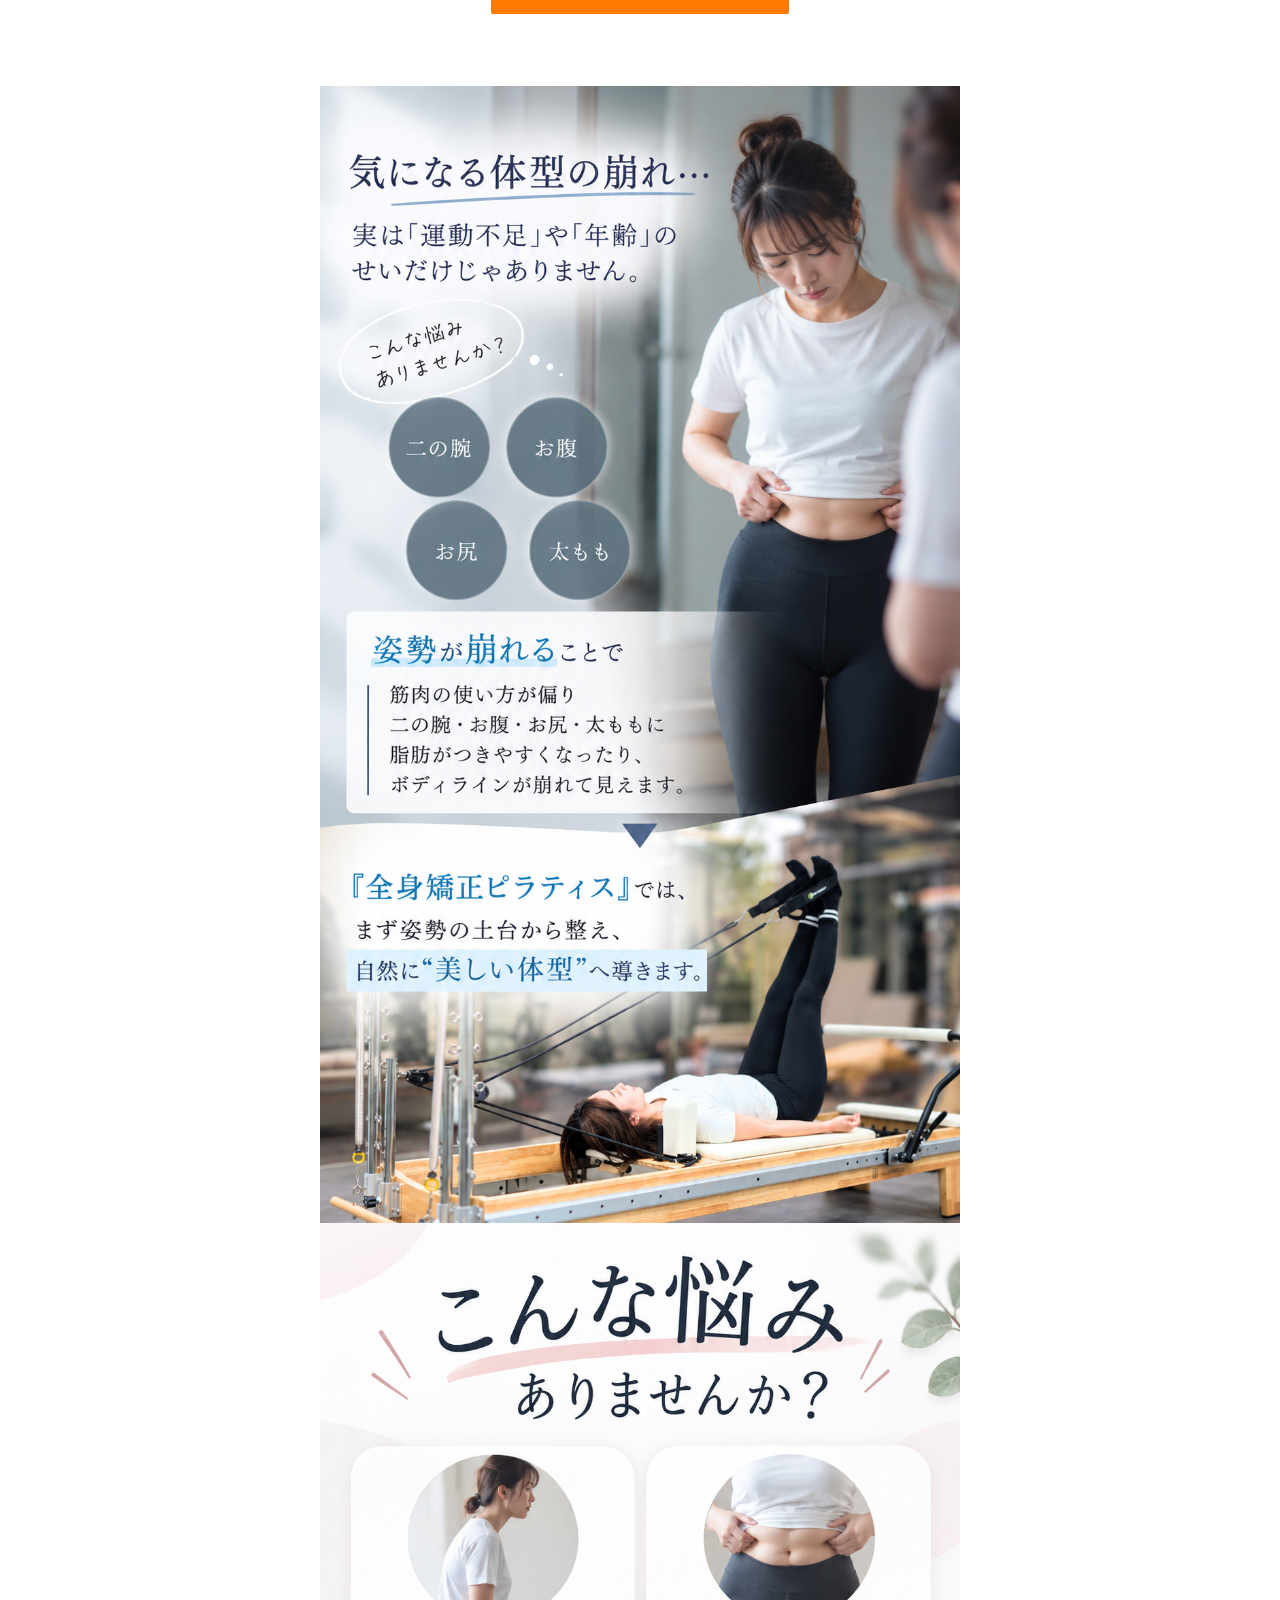
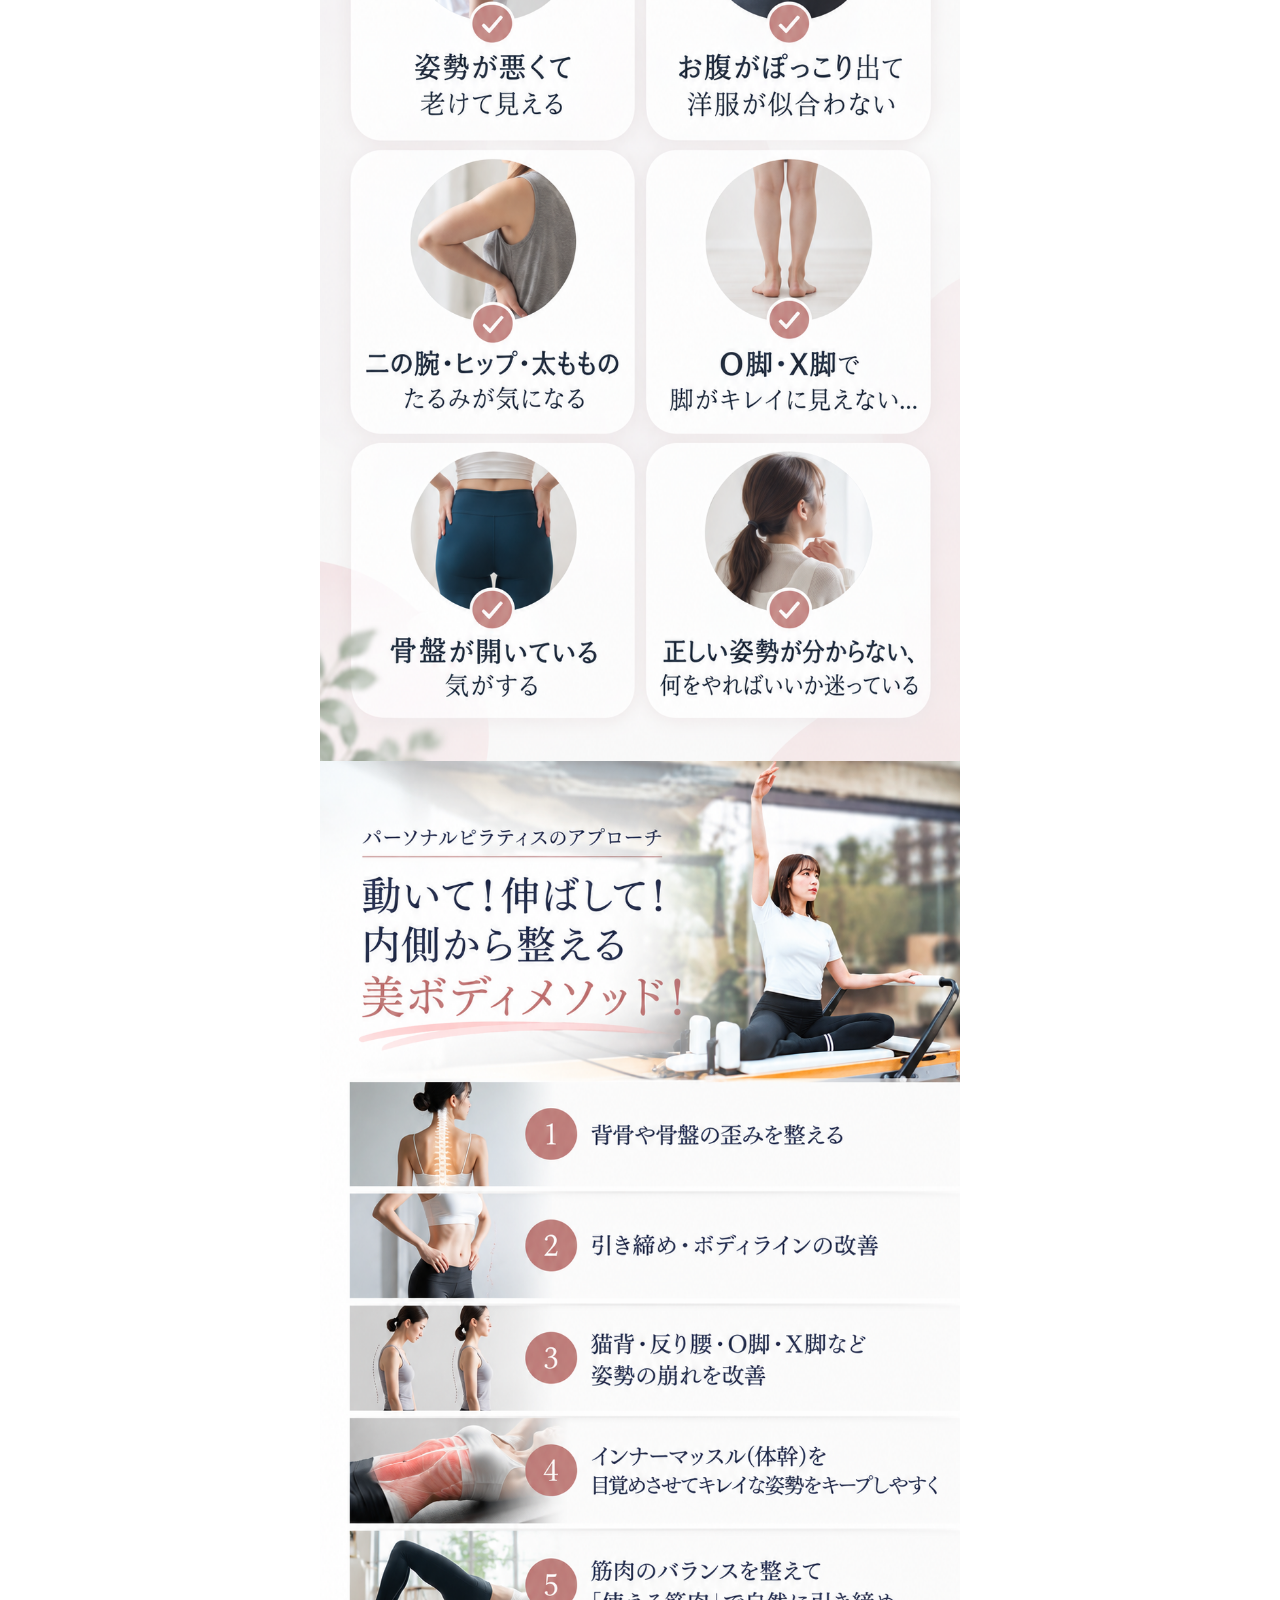
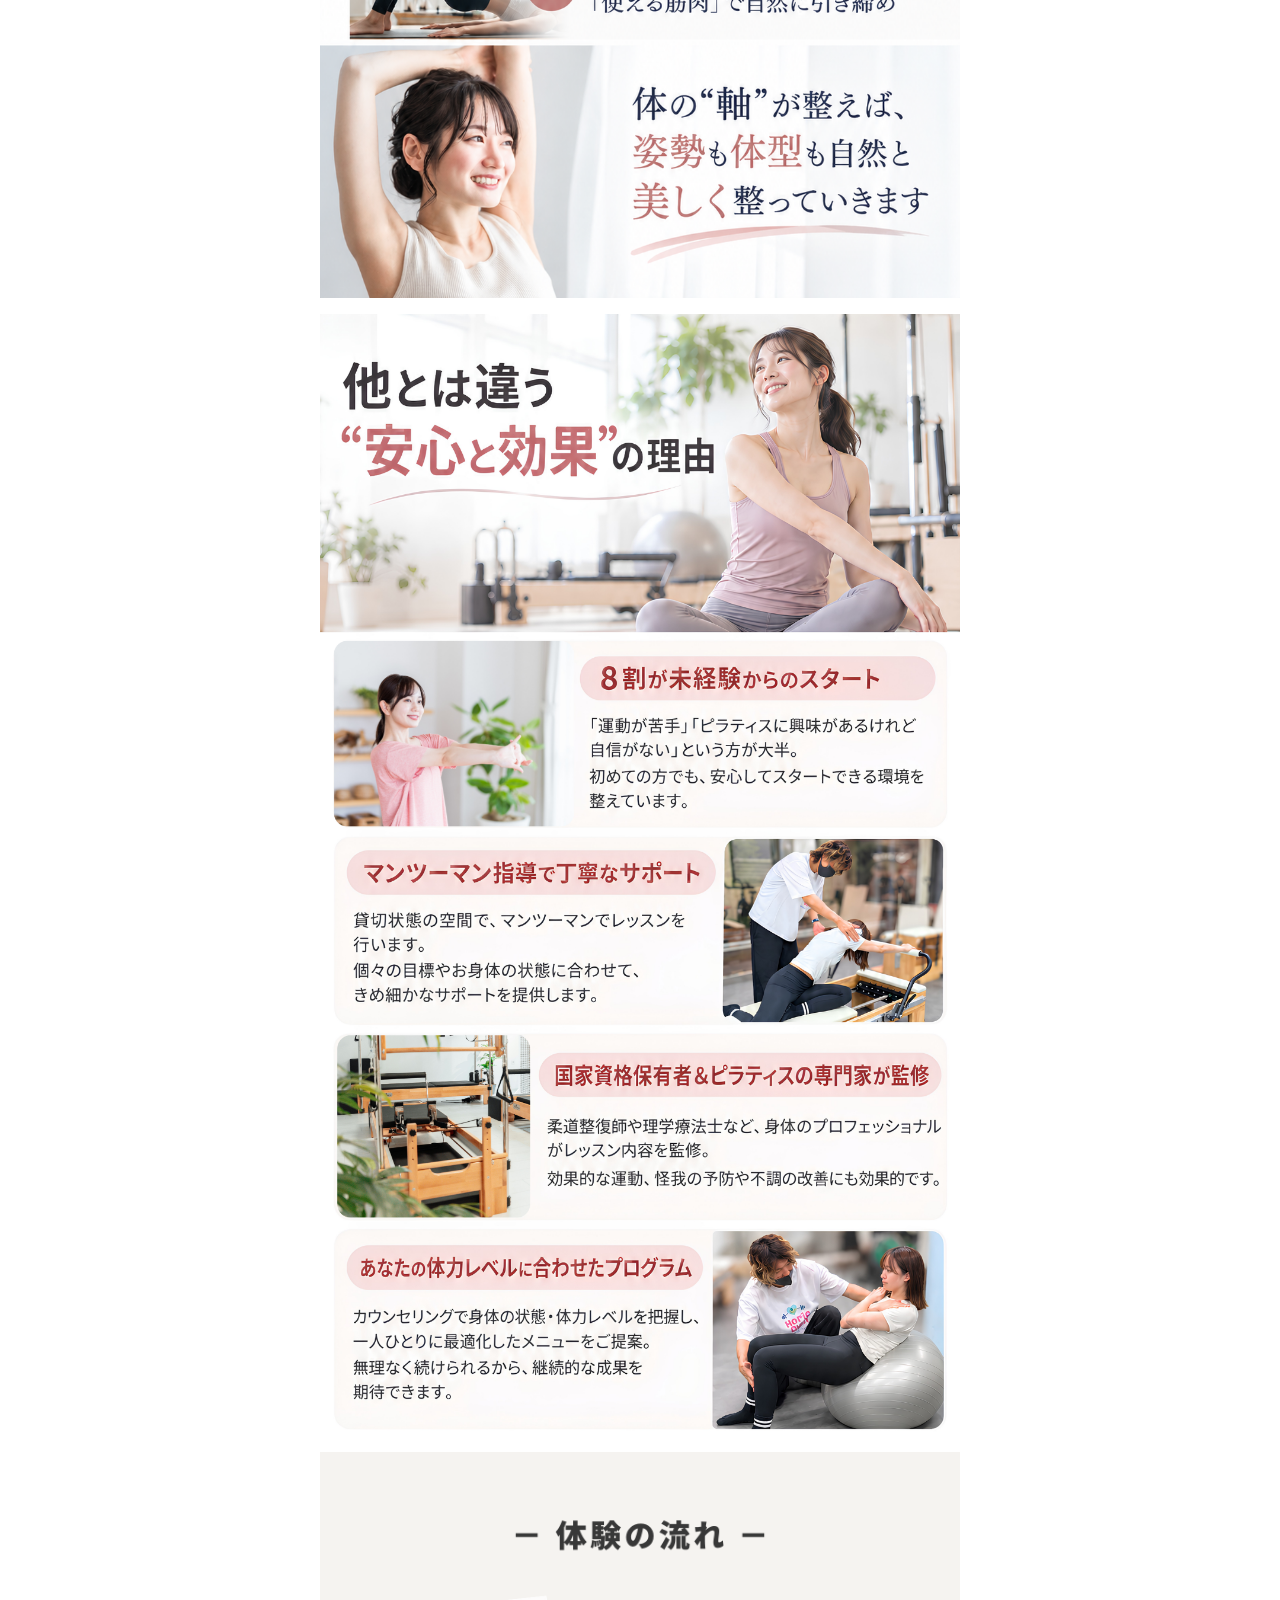
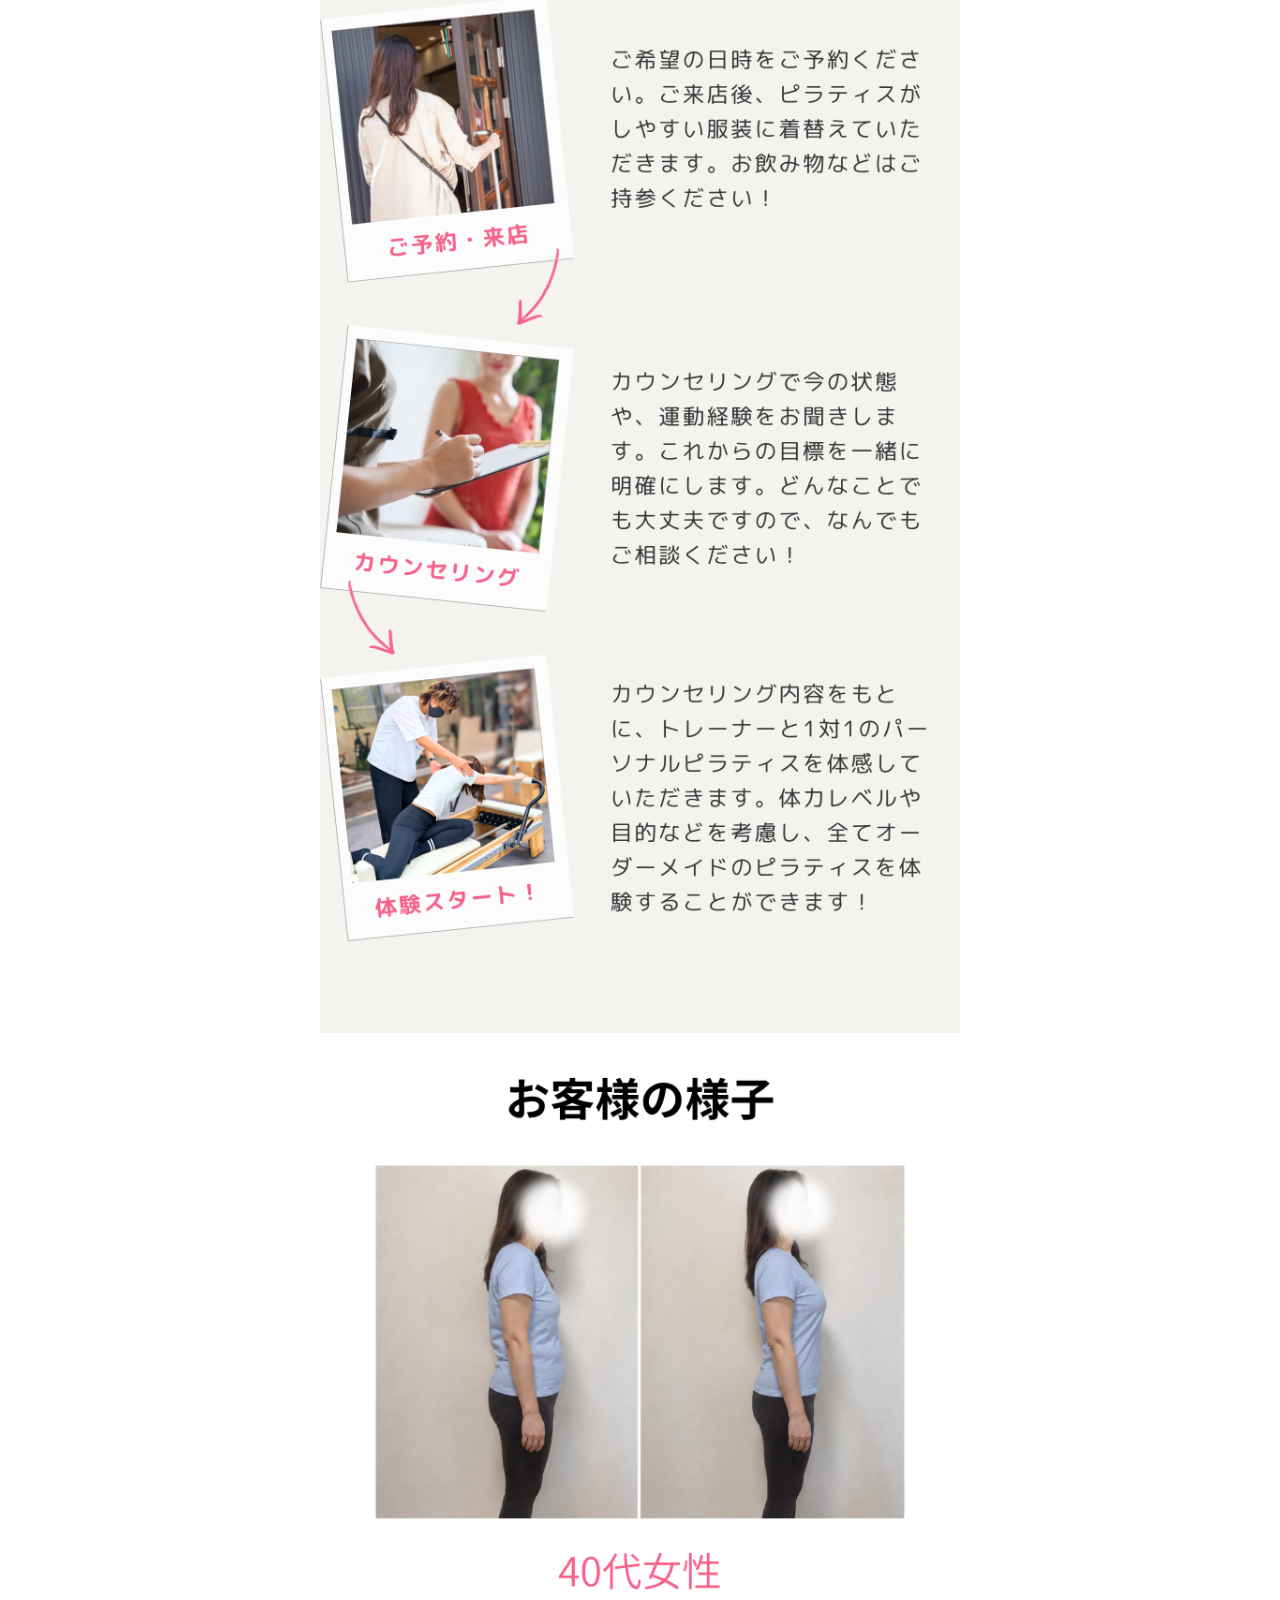
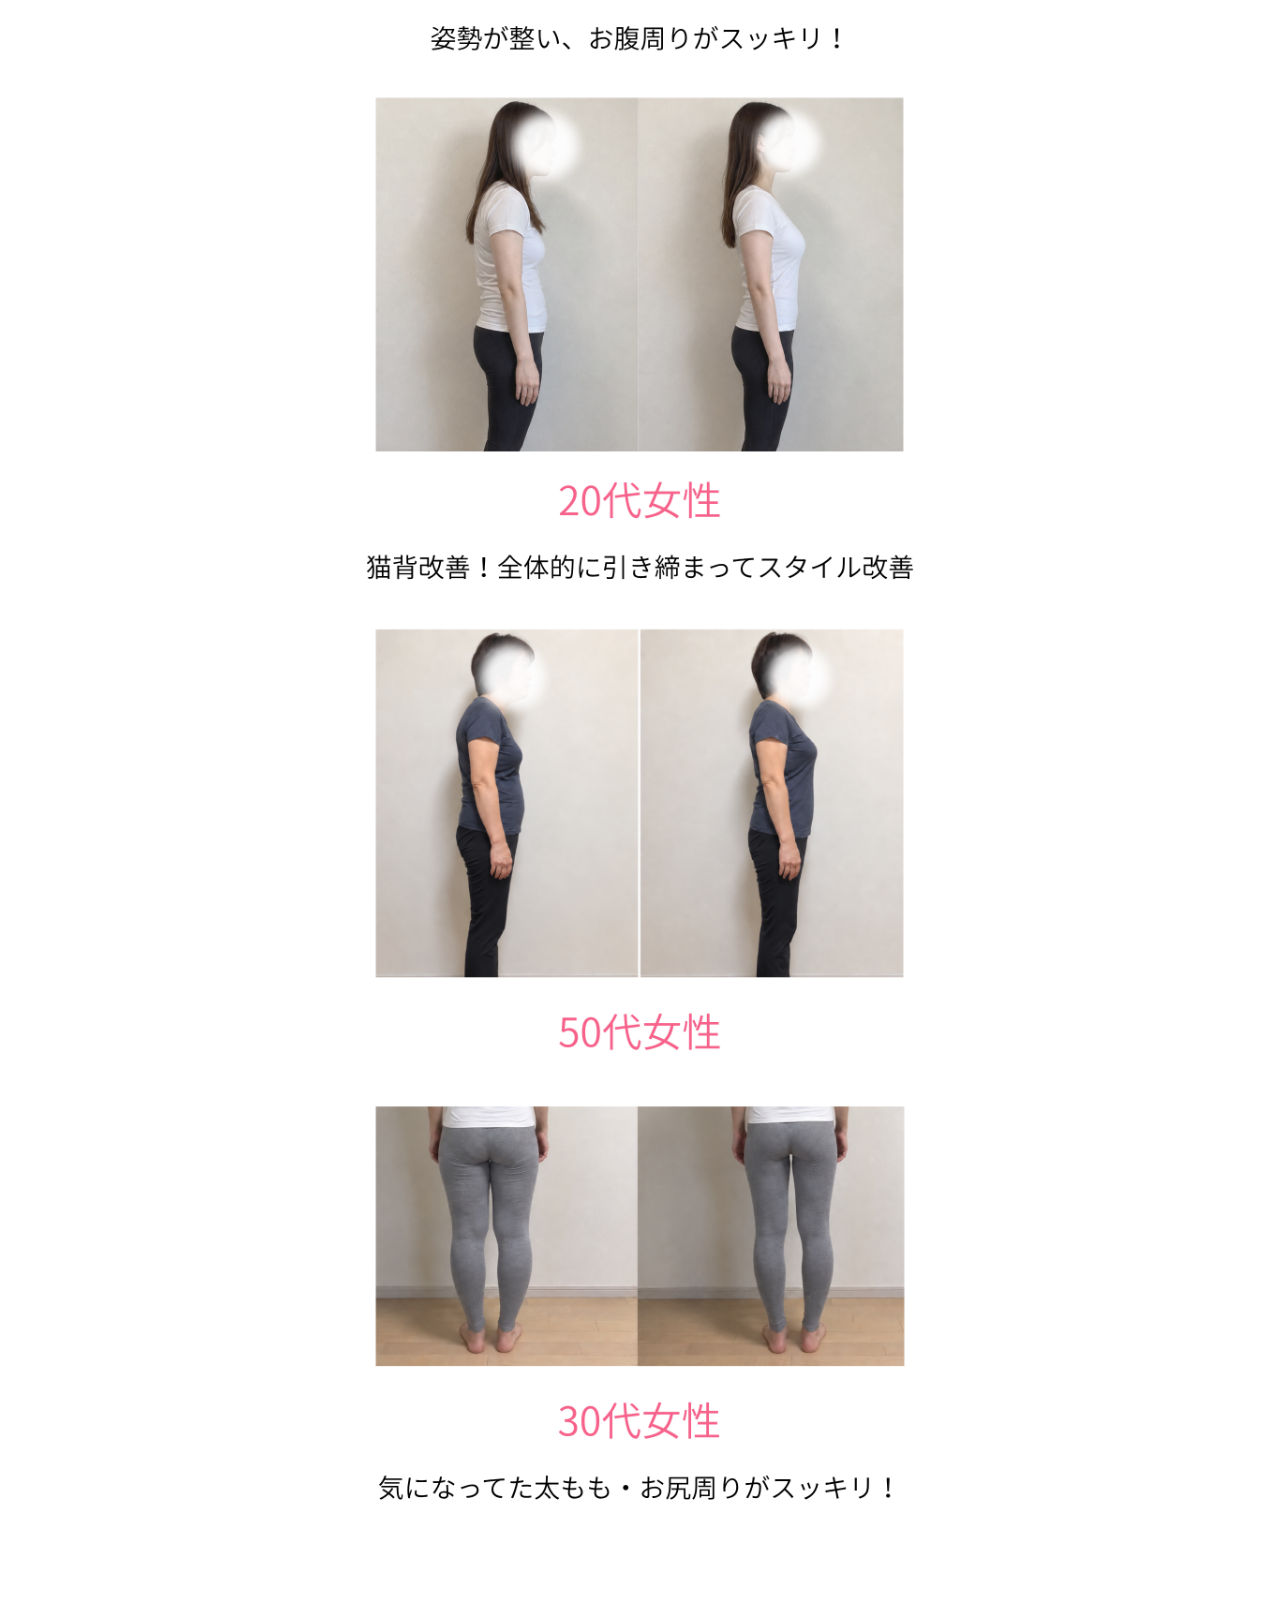
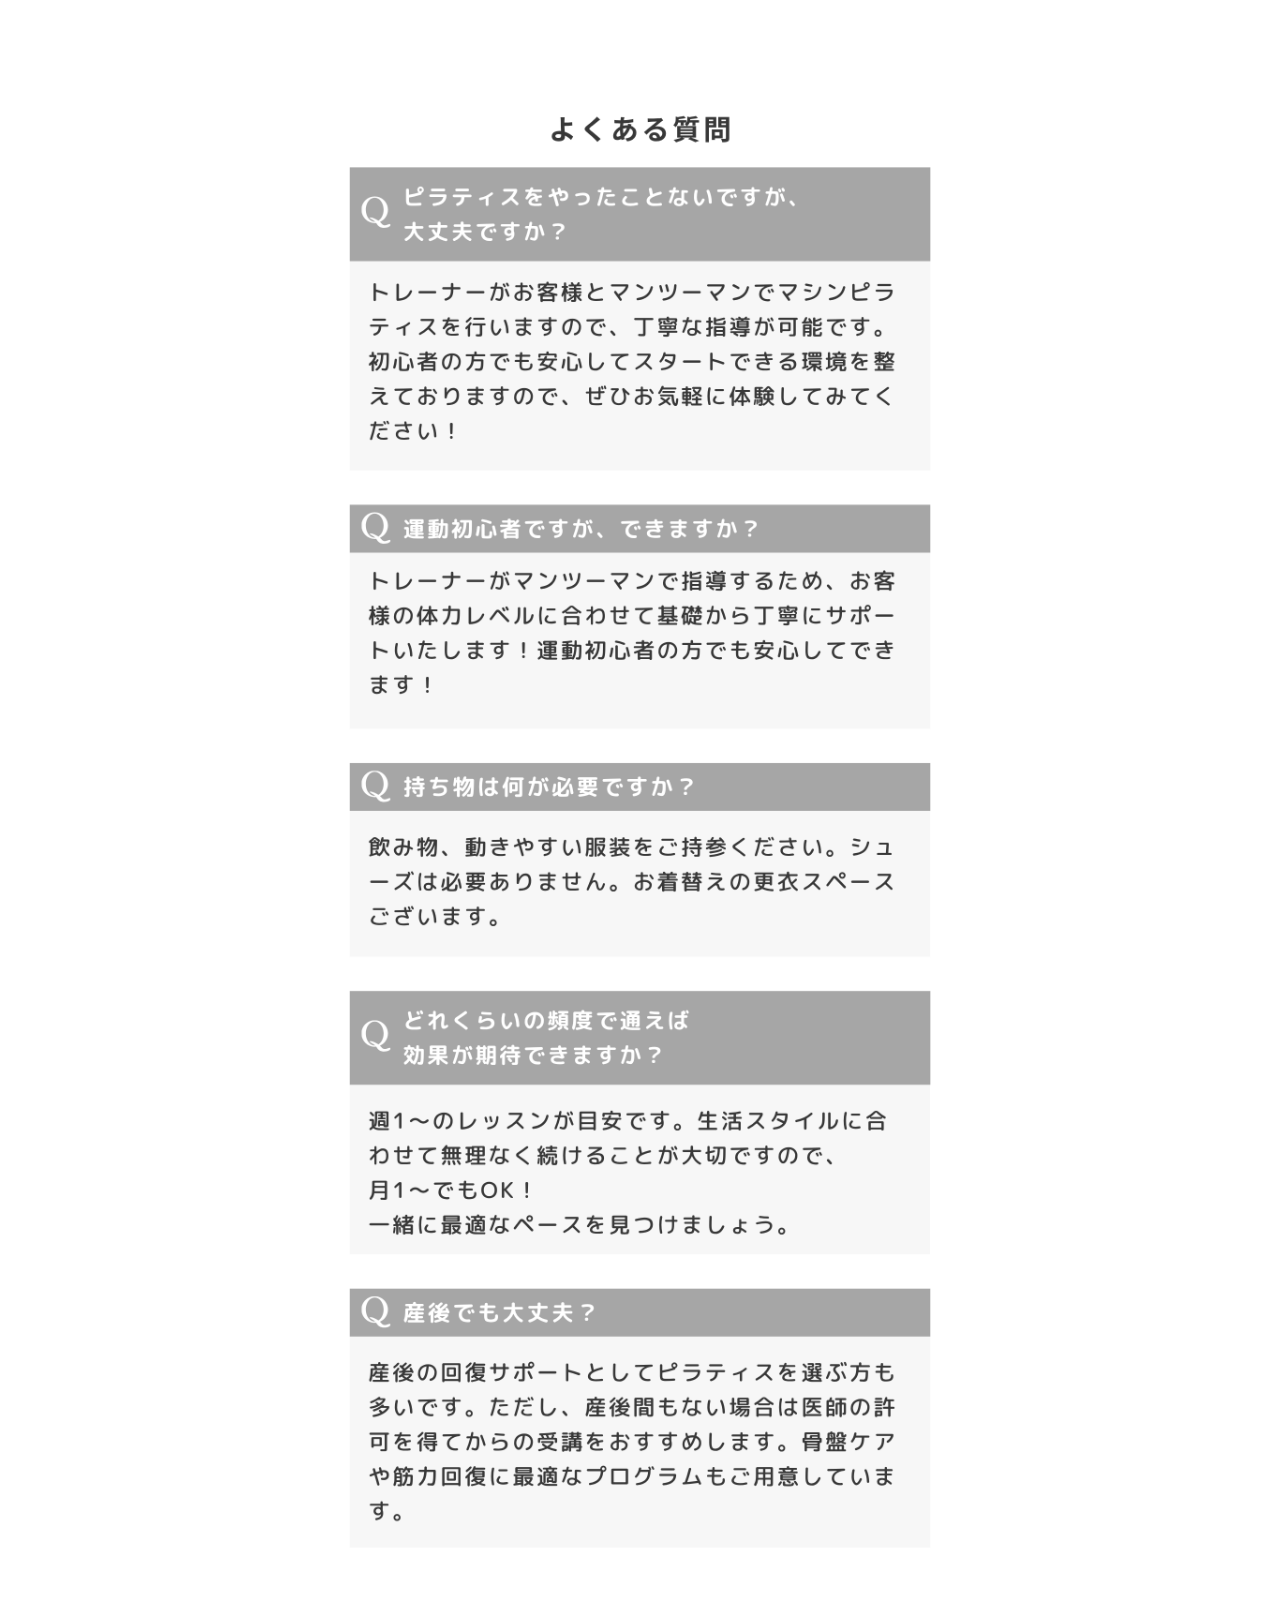
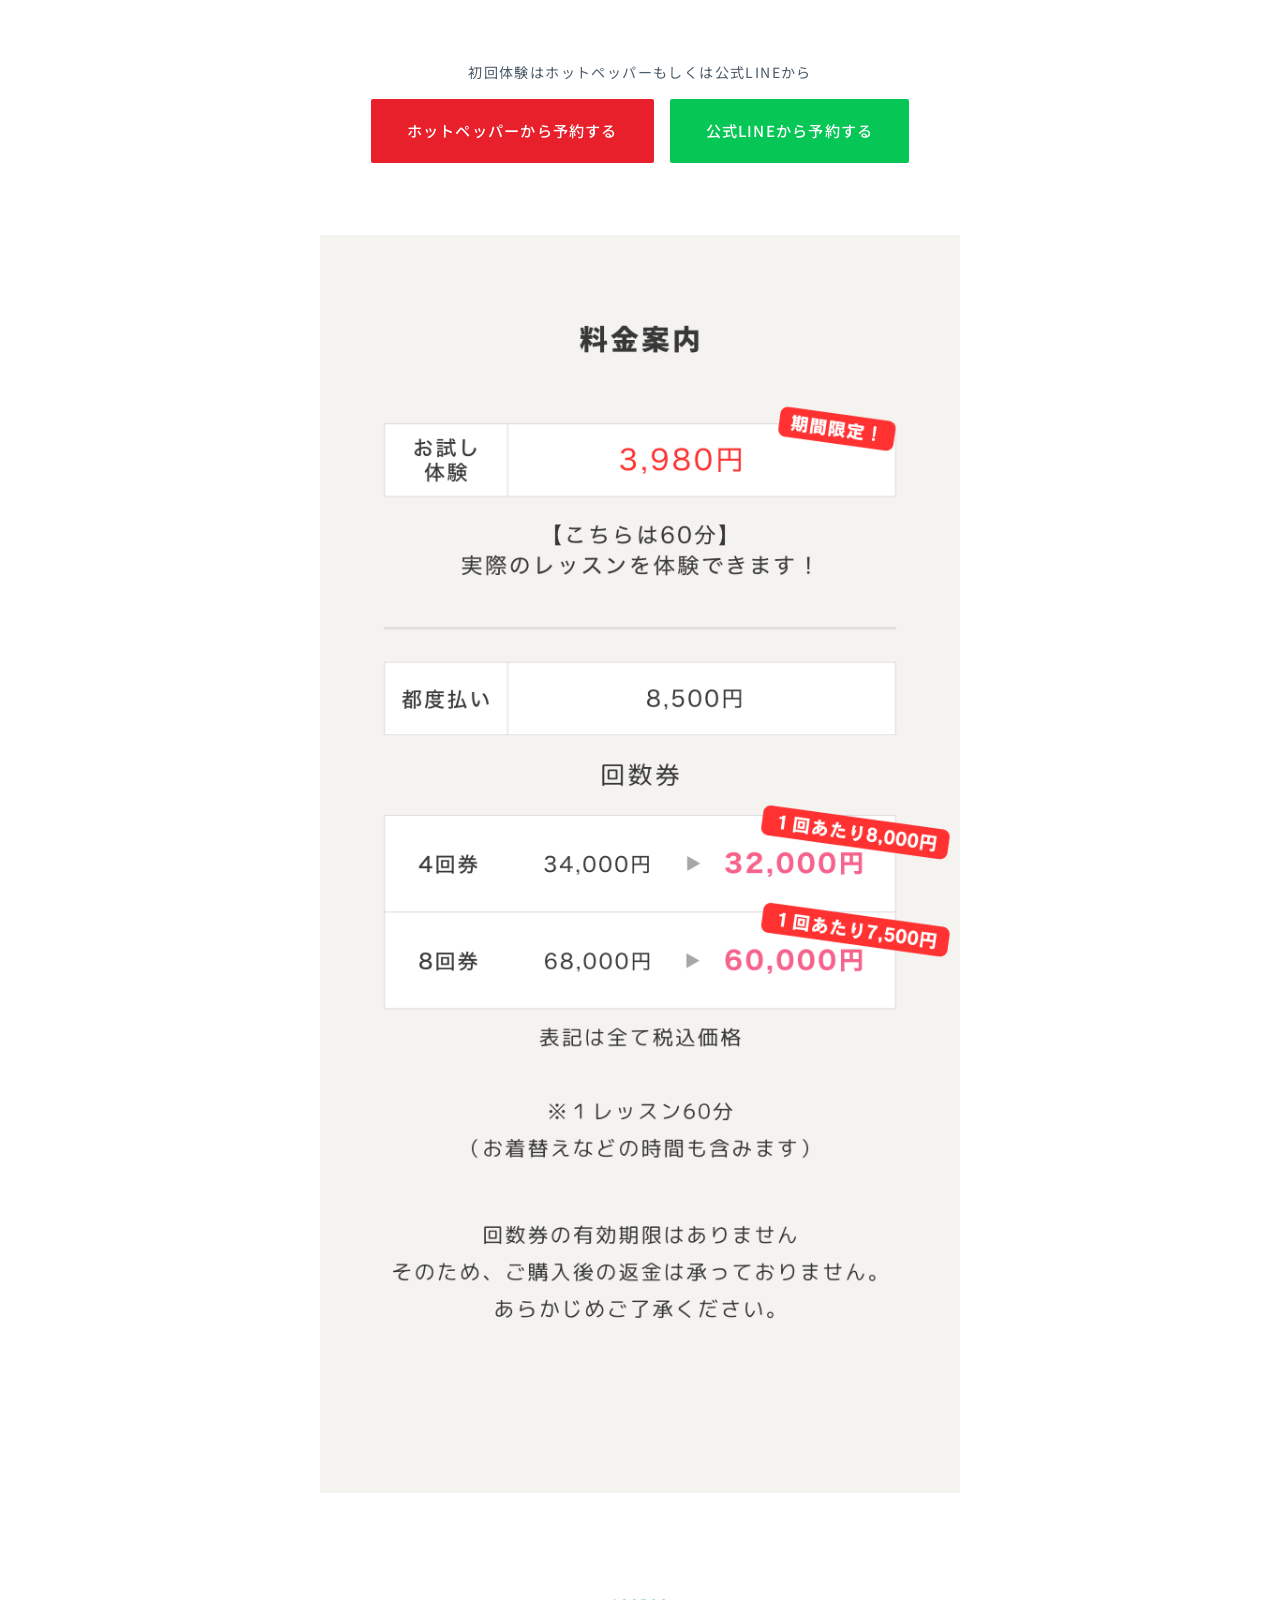
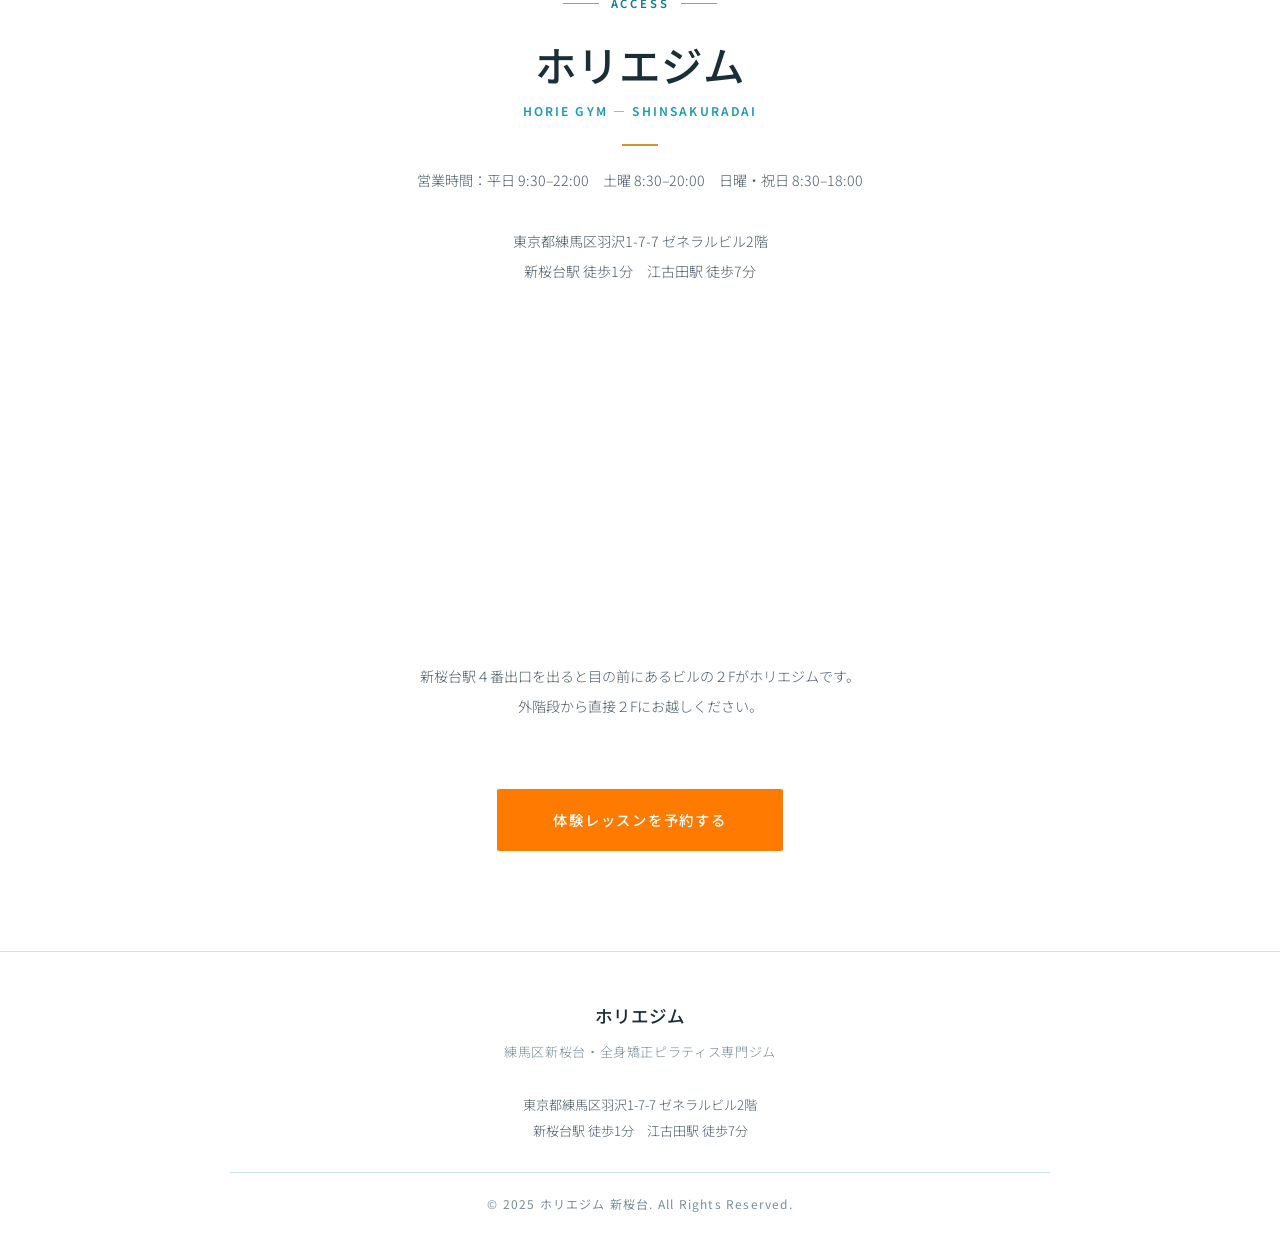
==== commit d377ab47: "美ボディメソッドと安心と効果の理由の画像間に余白を追加 Co-Authored-By: Claude Sonnet 5 <noreply@anthropic.com>" ====
--- a/index.html
+++ b/index.html
@@ -123,7 +123,7 @@
   </div>
 
   <!-- ─── REASON BANNER ─── -->
-  <div class="campaign-banner-wrap">
+  <div class="campaign-banner-wrap campaign-banner-wrap--gap-top">
     <img src="images/名称未設定のデザイン.png" alt="他とは違う安心と効果の理由" class="campaign-banner-img">
   </div>
 
--- a/style.css
+++ b/style.css
@@ -8,6 +8,8 @@
   --ocean-pale: #e4f6fb;
   --coral:      #d4613c;
   --coral-dark: #b04a28;
+  --orange-bright:      #ff7a00;
+  --orange-bright-dark: #e56800;
   --cream:      #fffef8;
   --sand:       #fdf2d8;
   --warm-gold:  #c9973a;
@@ -62,7 +64,7 @@
   letter-spacing: 0.08em;
 }
 .header-cta {
-  background: var(--coral);
+  background: var(--orange-bright);
   color: var(--white);
   font-family: 'Noto Sans JP', sans-serif;
   font-size: 0.82rem;
@@ -73,7 +75,7 @@
   transition: background 0.2s ease, transform 0.2s ease;
 }
 .header-cta:hover {
-  background: var(--coral-dark);
+  background: var(--orange-bright-dark);
   transform: translateY(-1px);
 }
 
@@ -111,7 +113,7 @@
 }
 .hero-btn {
   display: inline-block;
-  background: var(--coral);
+  background: var(--orange-bright);
   color: var(--white);
   font-family: 'Noto Sans JP', sans-serif;
   font-size: 0.95rem;
@@ -122,7 +124,7 @@
   transition: background 0.2s ease, transform 0.2s ease;
 }
 .hero-btn:hover {
-  background: var(--coral-dark);
+  background: var(--orange-bright-dark);
   transform: translateY(-2px);
 }
 .hero-wave {
@@ -201,7 +203,7 @@
 /* ─── BUTTONS ─── */
 .btn-primary {
   display: inline-block;
-  background: var(--coral);
+  background: var(--orange-bright);
   color: var(--white);
   font-family: 'Noto Sans JP', sans-serif;
   font-size: 0.9rem;
@@ -1005,6 +1007,9 @@
 .campaign-banner-wrap--spaced {
   padding: 20px 0;
 }
+.campaign-banner-wrap--gap-top {
+  padding-top: 16px;
+}
 
 .campaign-banner-img {
   display: block;
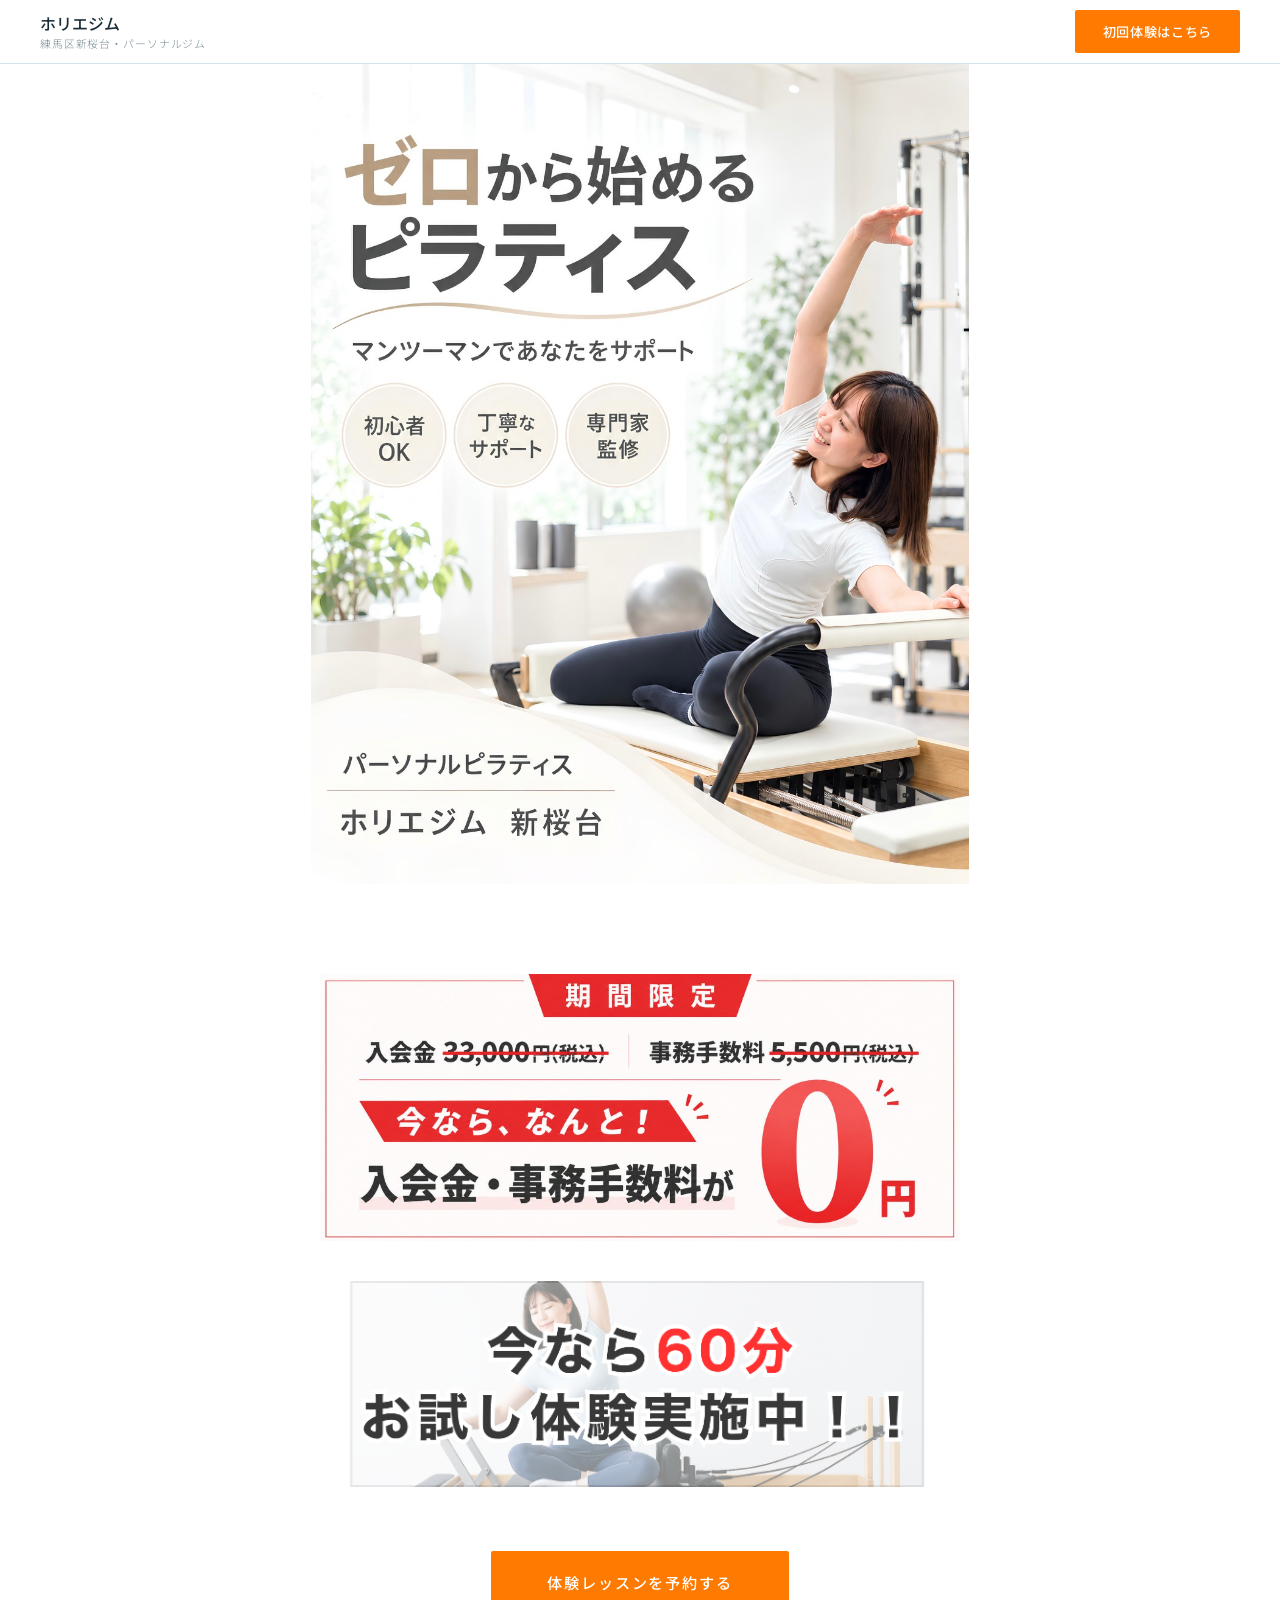
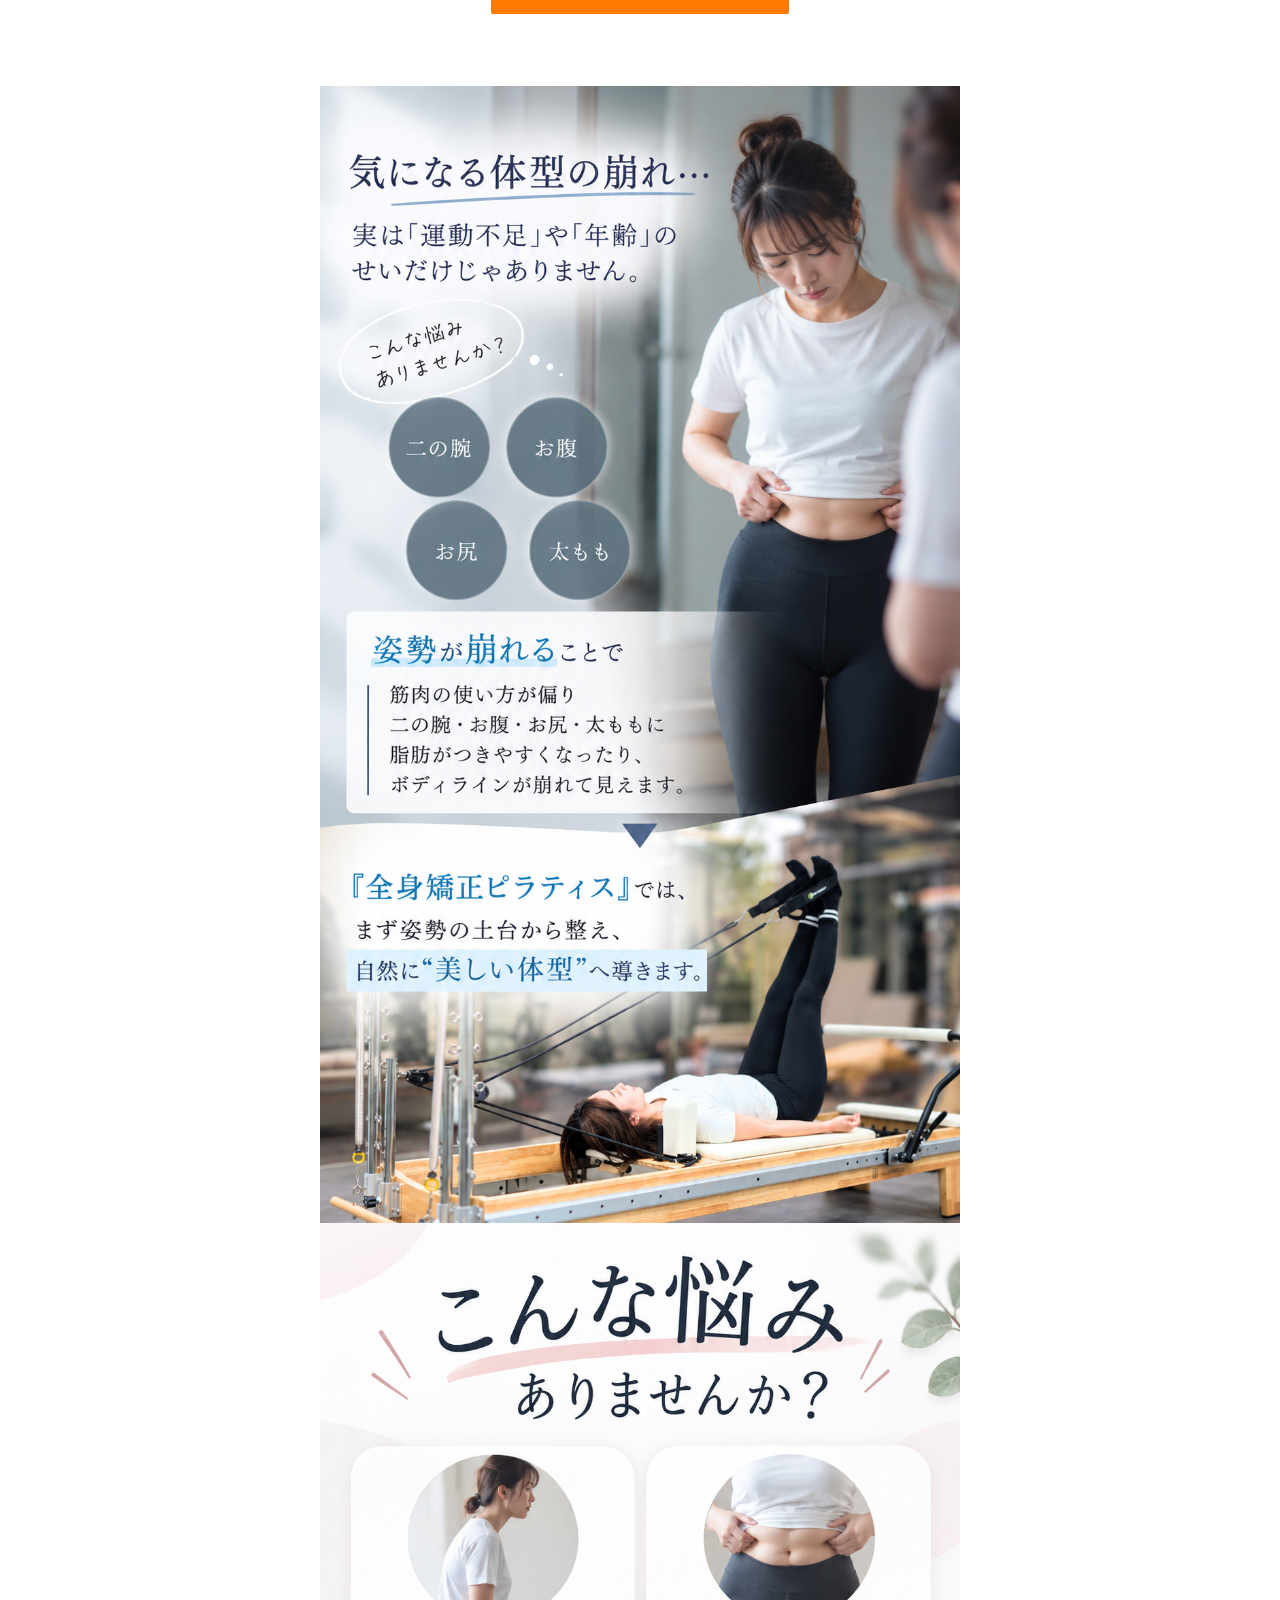
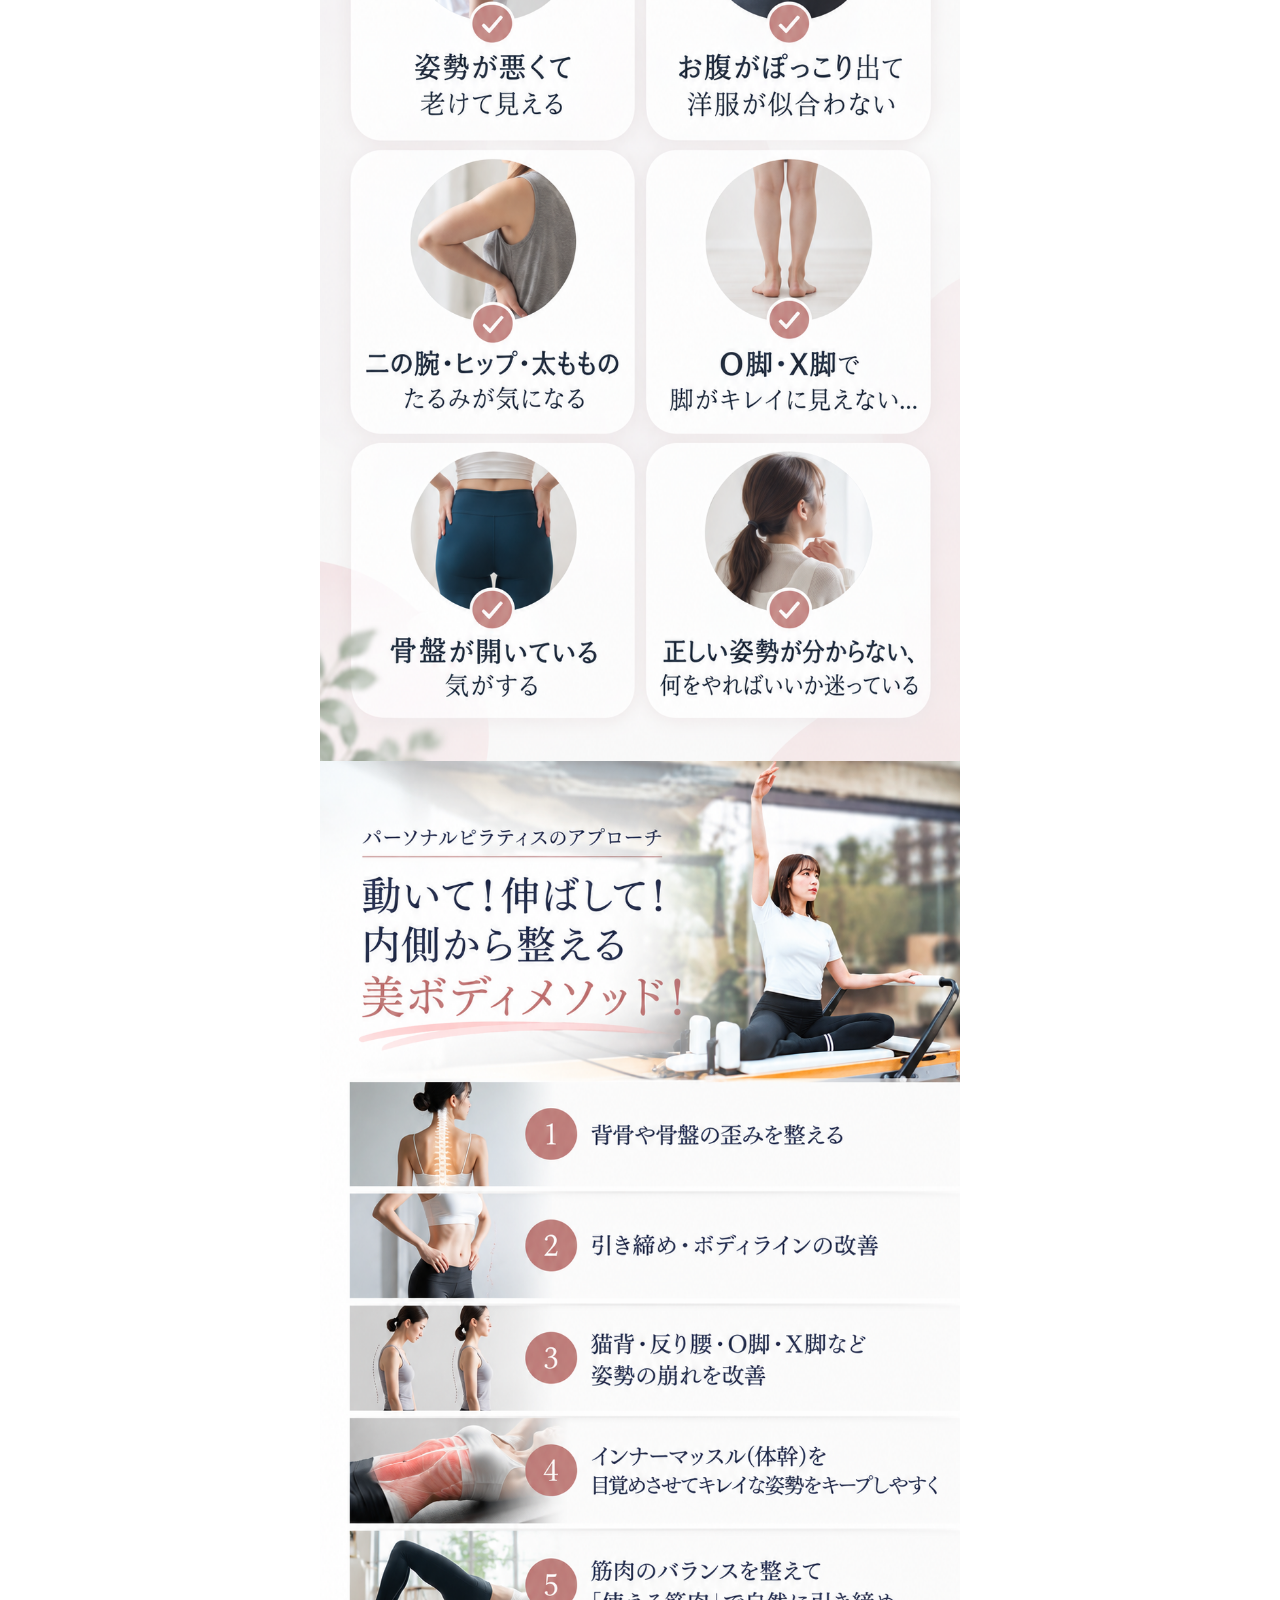
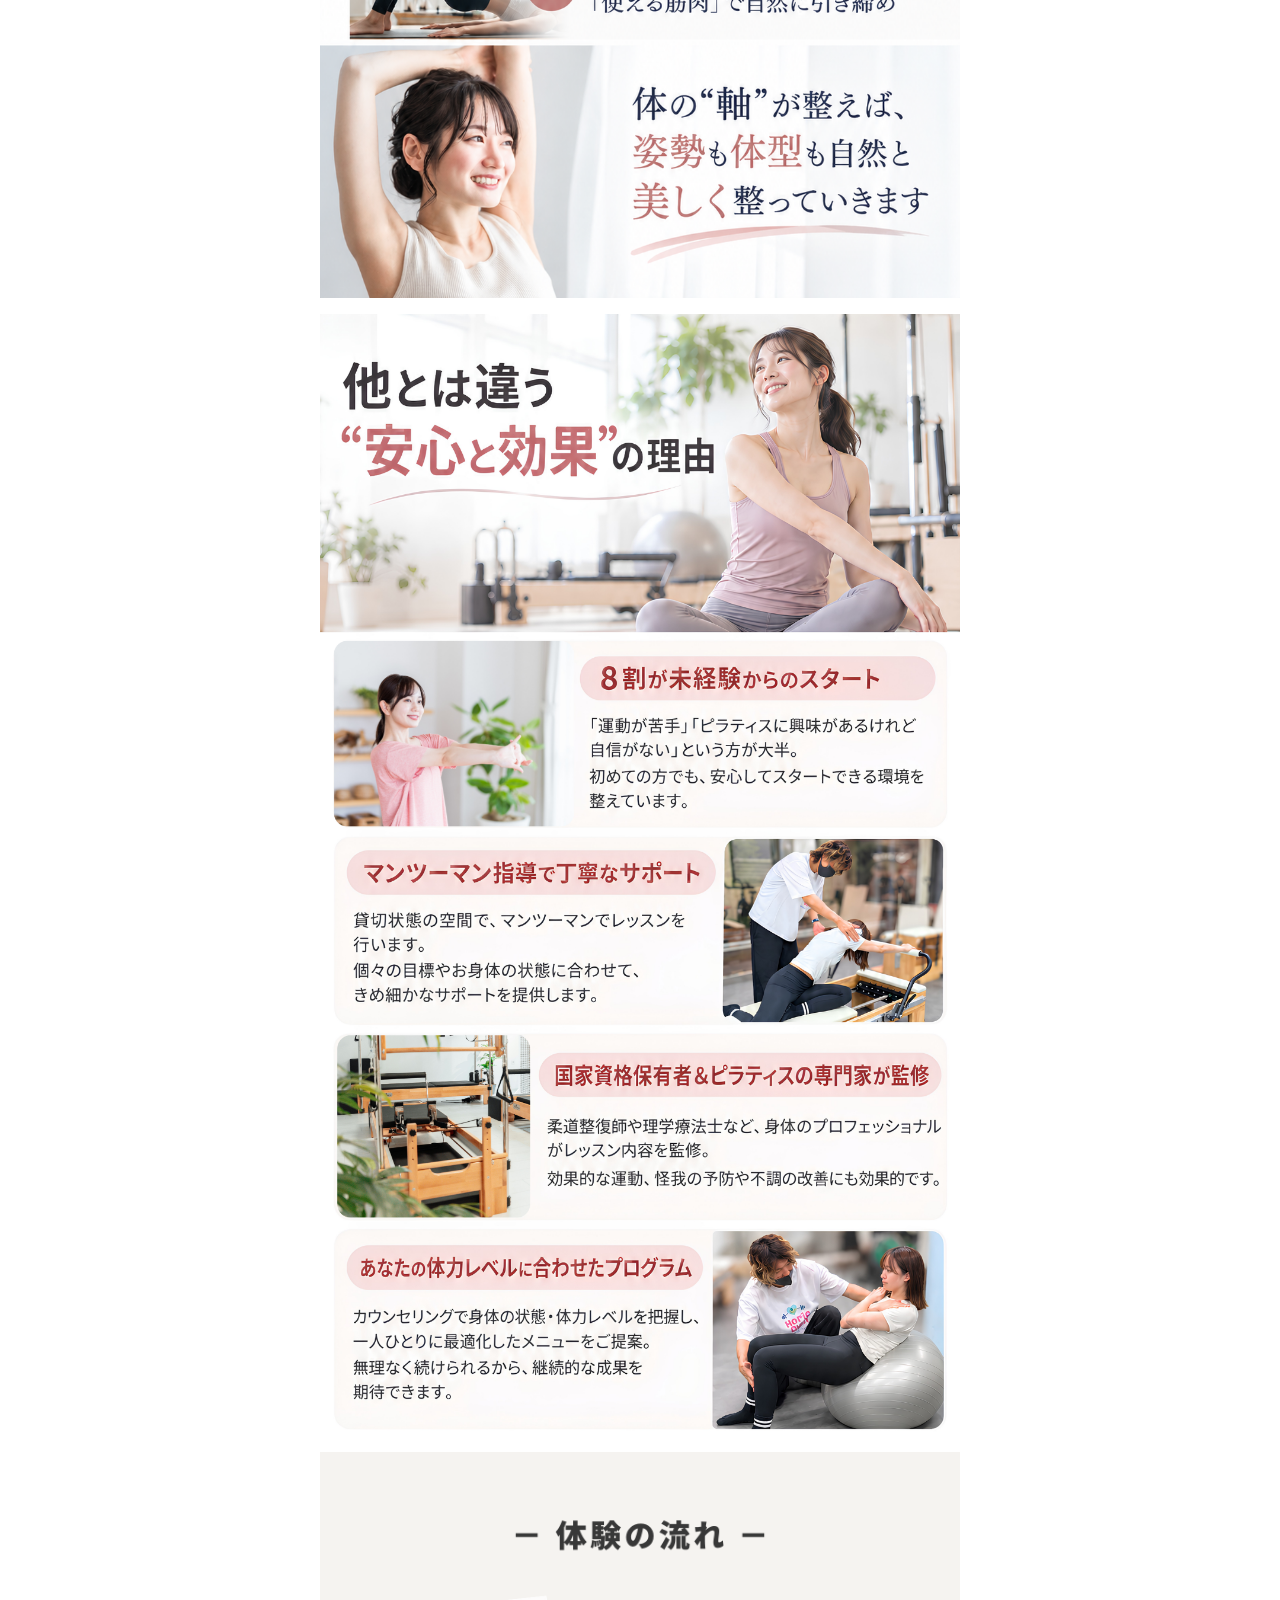
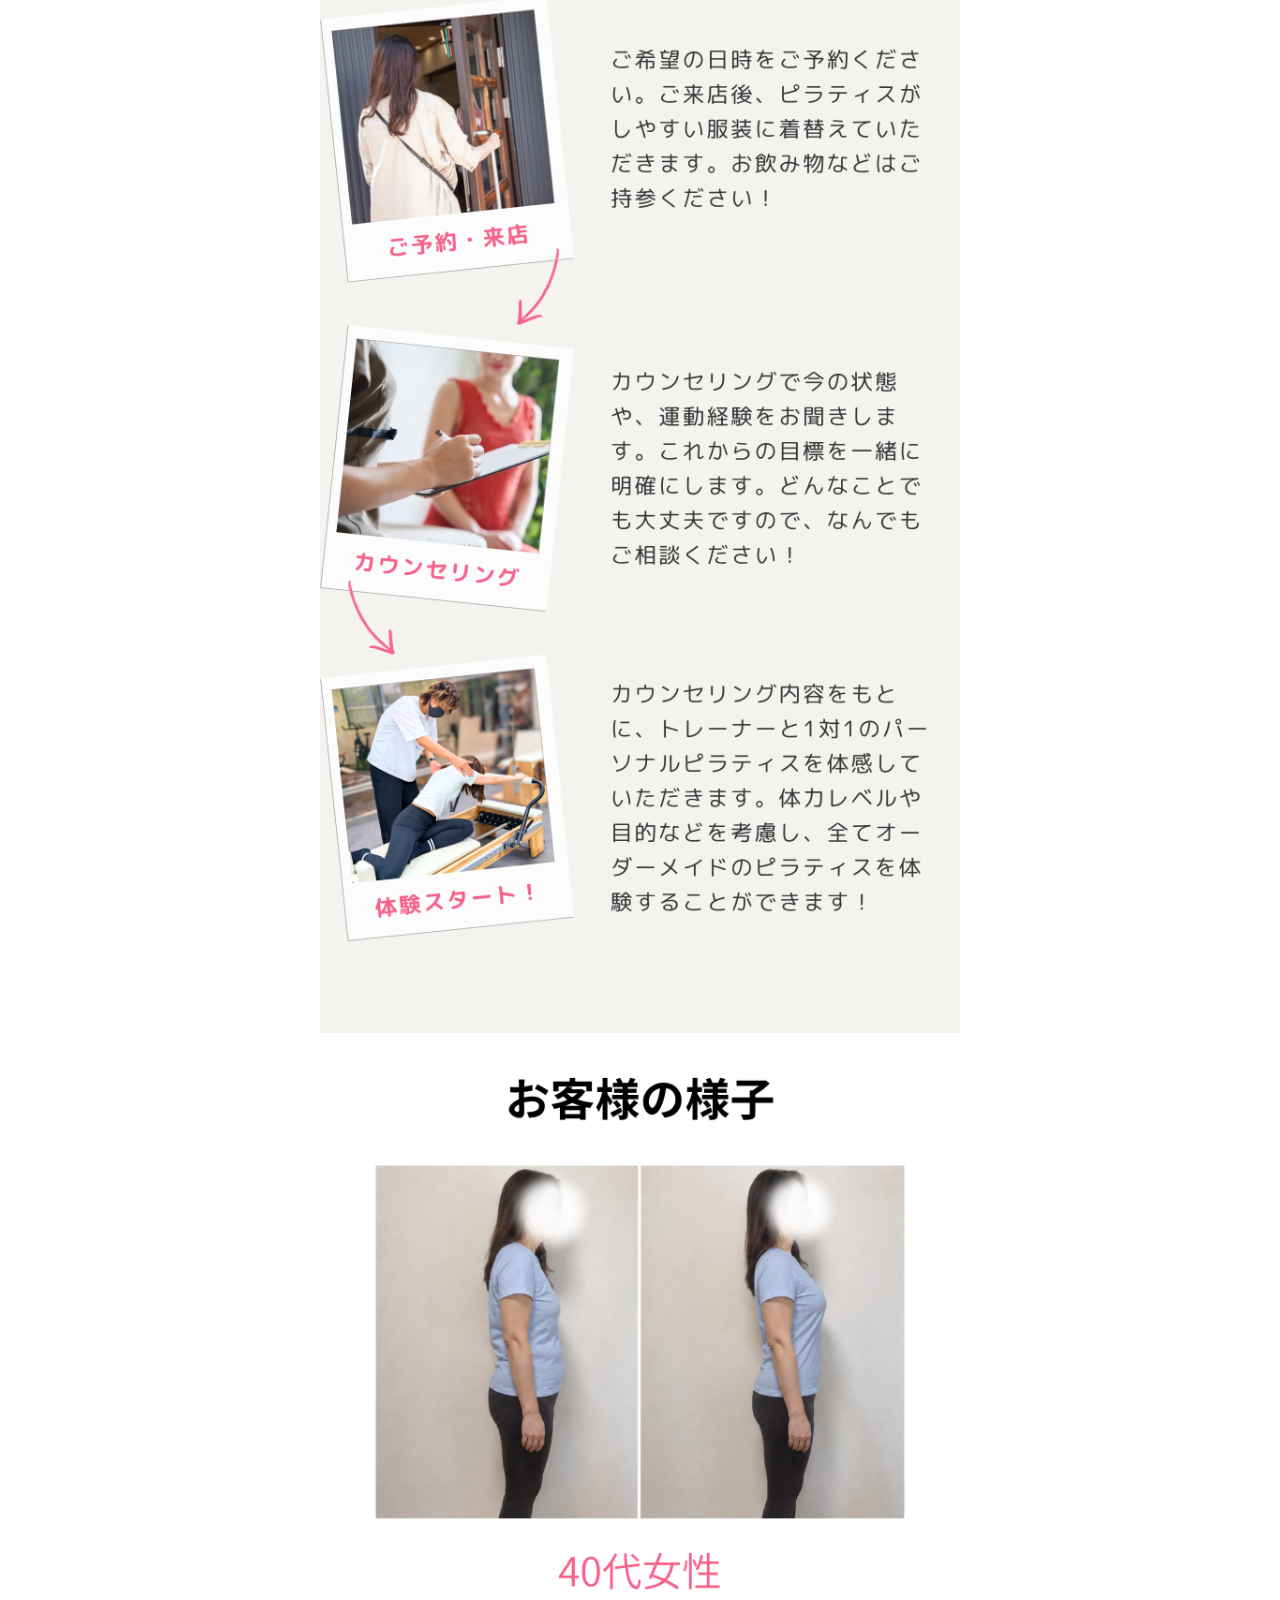
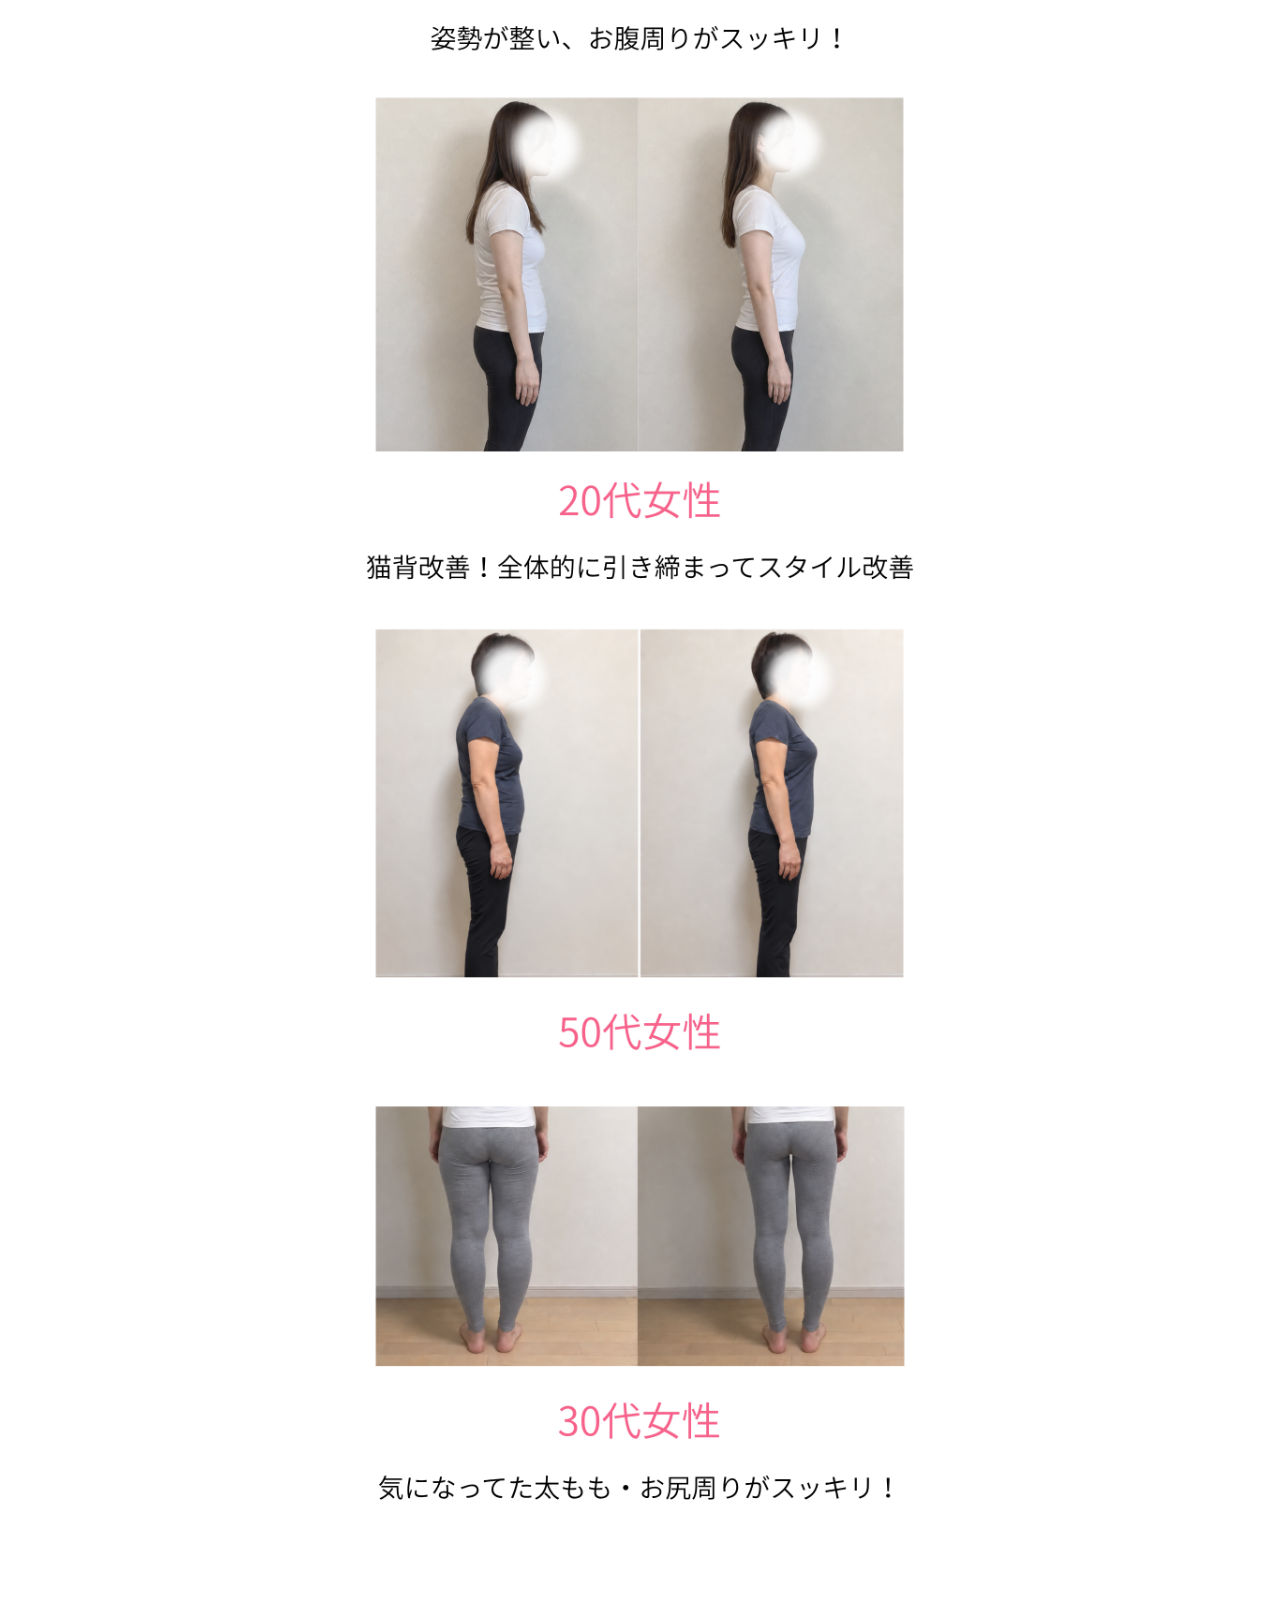
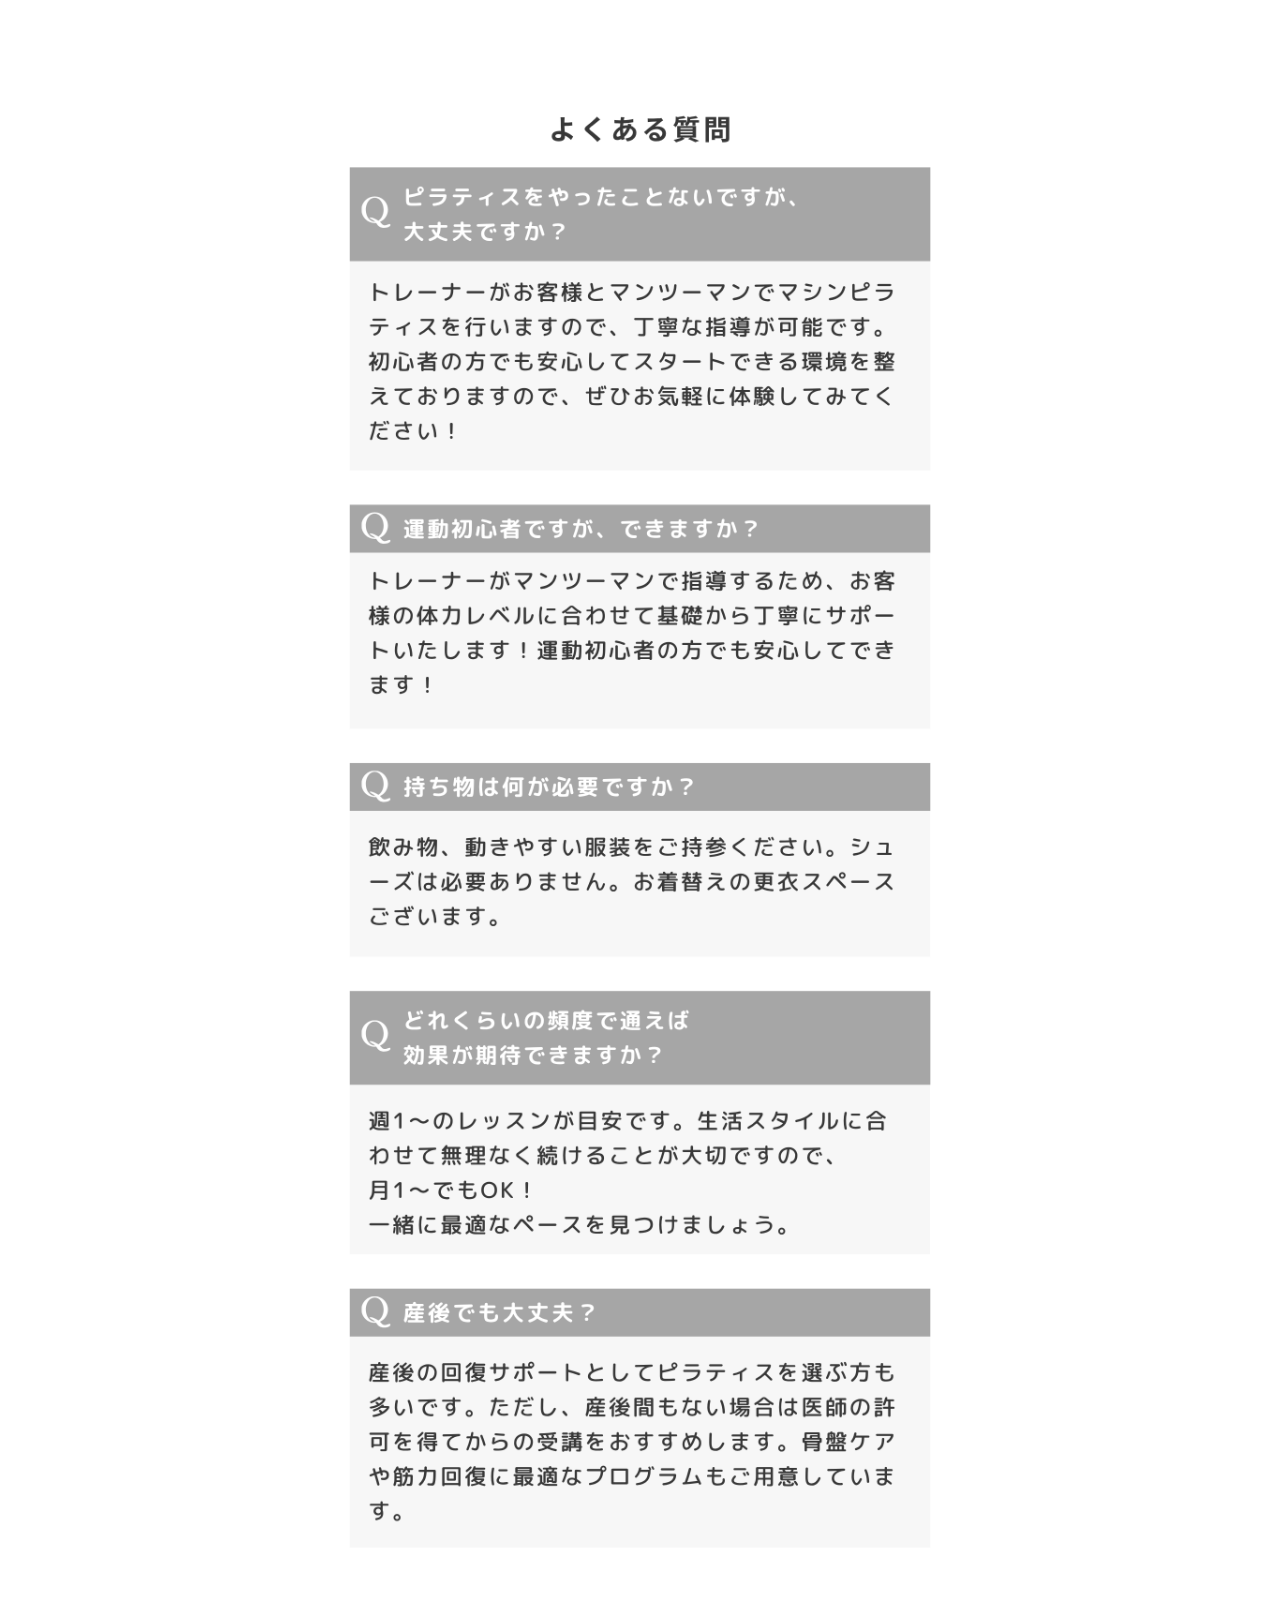
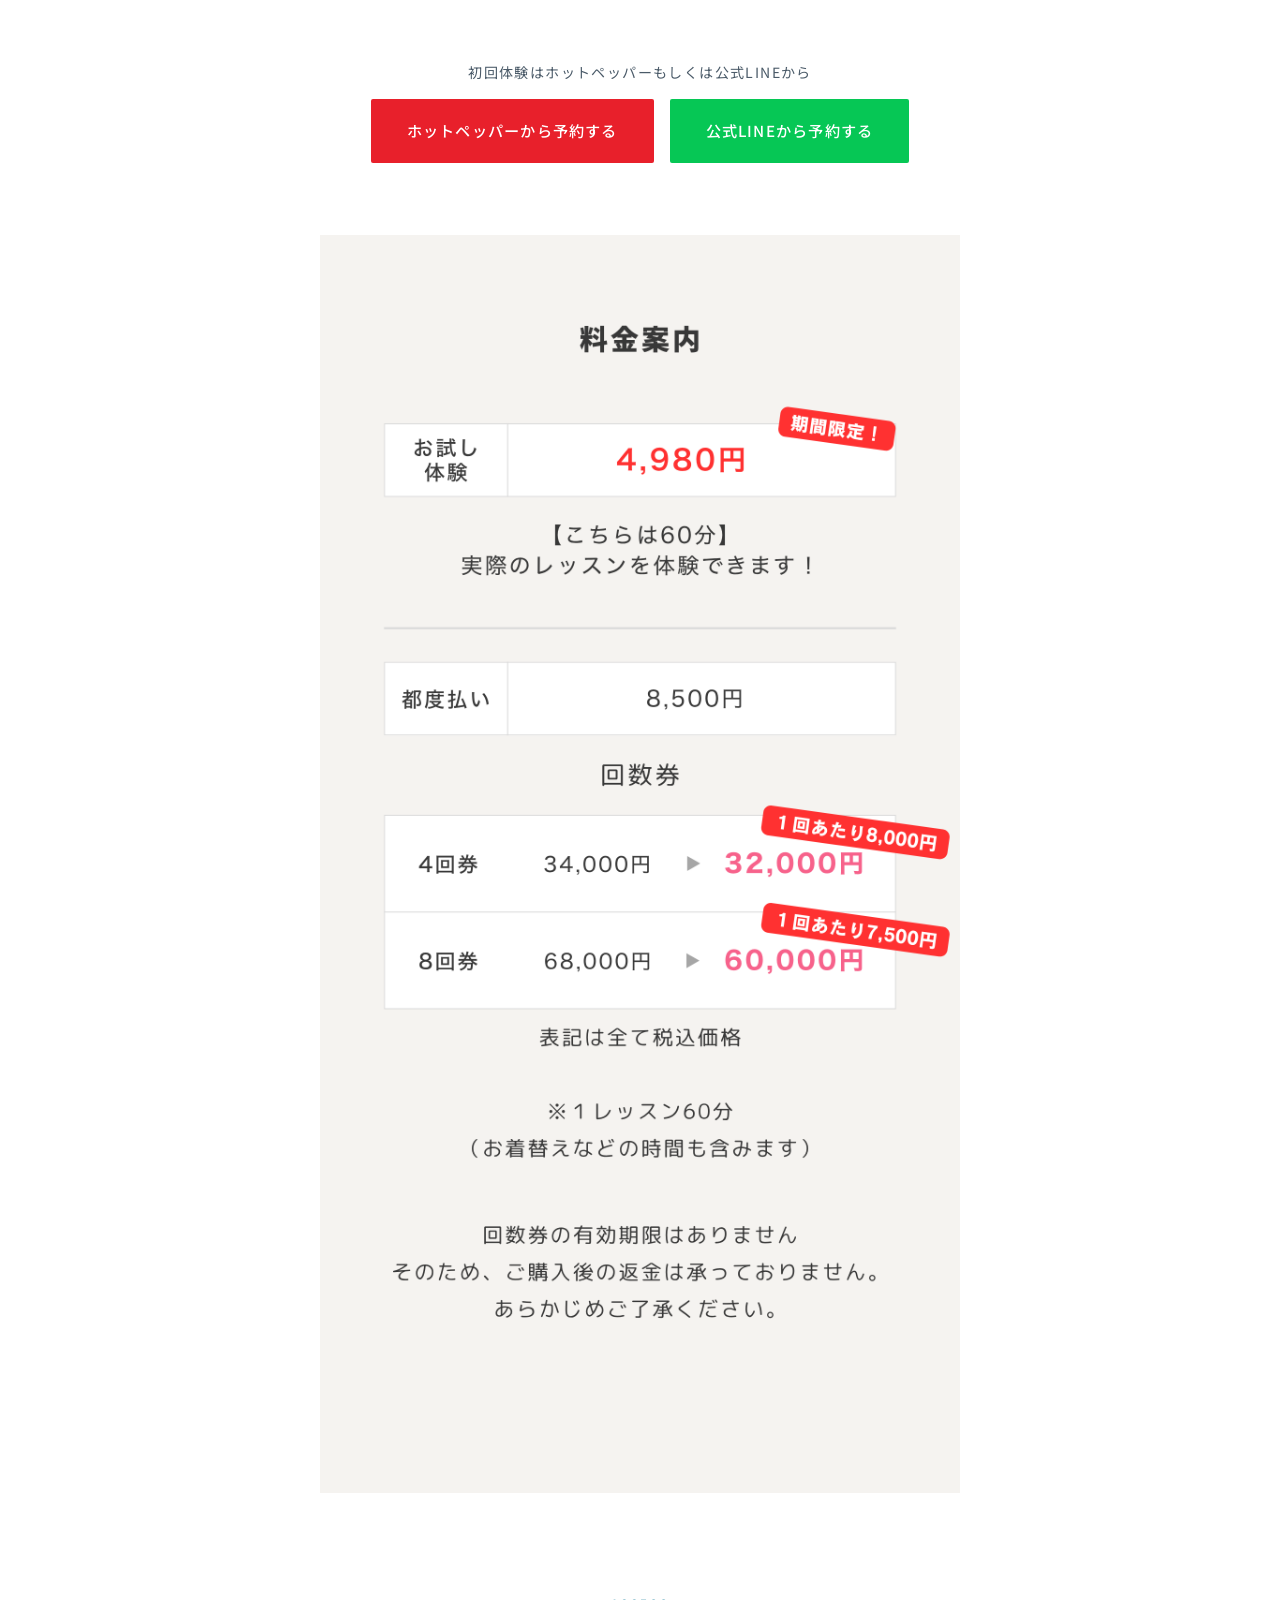
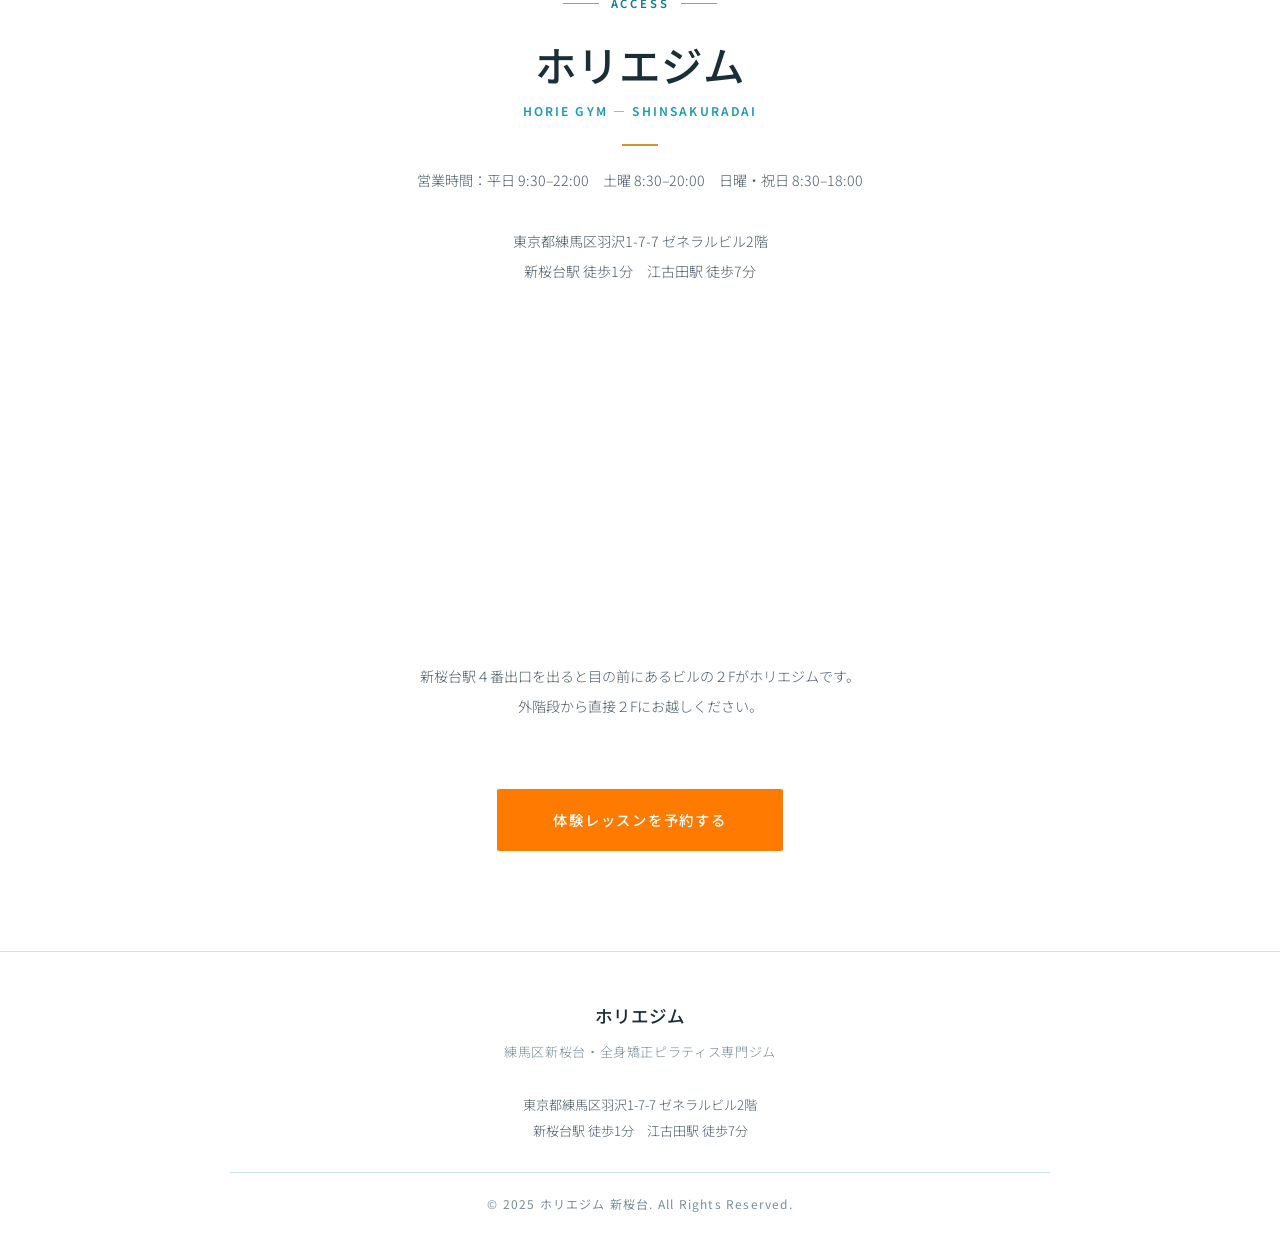
==== commit e8e7d49b: "料金案内画像のお試し体験価格を3,980円から4,980円に更新 Co-Authored-By: Claude Sonnet 5 <noreply@anthropic.com>" ====
--- a/index.html
+++ b/index.html
@@ -157,7 +157,7 @@
 
   <!-- ─── PRICING BANNER ─── -->
   <div class="campaign-banner-wrap">
-    <img src="images/っっx.png" alt="料金案内：お試し体験3,980円、都度払い8,500円、回数券4回券・8回券" class="campaign-banner-img">
+    <img src="images/っっx.png" alt="料金案内：お試し体験4,980円、都度払い8,500円、回数券4回券・8回券" class="campaign-banner-img">
   </div>
 
   <!-- ─── ACCESS ─── -->
--- a/style.css
+++ b/style.css
@@ -213,7 +213,7 @@
   border-radius: 2px;
   transition: background 0.2s ease, transform 0.2s ease;
 }
-.btn-primary:hover { background: var(--coral-dark); transform: translateY(-2px); }
+.btn-primary:hover { background: var(--orange-bright-dark); transform: translateY(-2px); }
 
 /* ─── IMAGE WRAP ─── */
 .img-wrap {
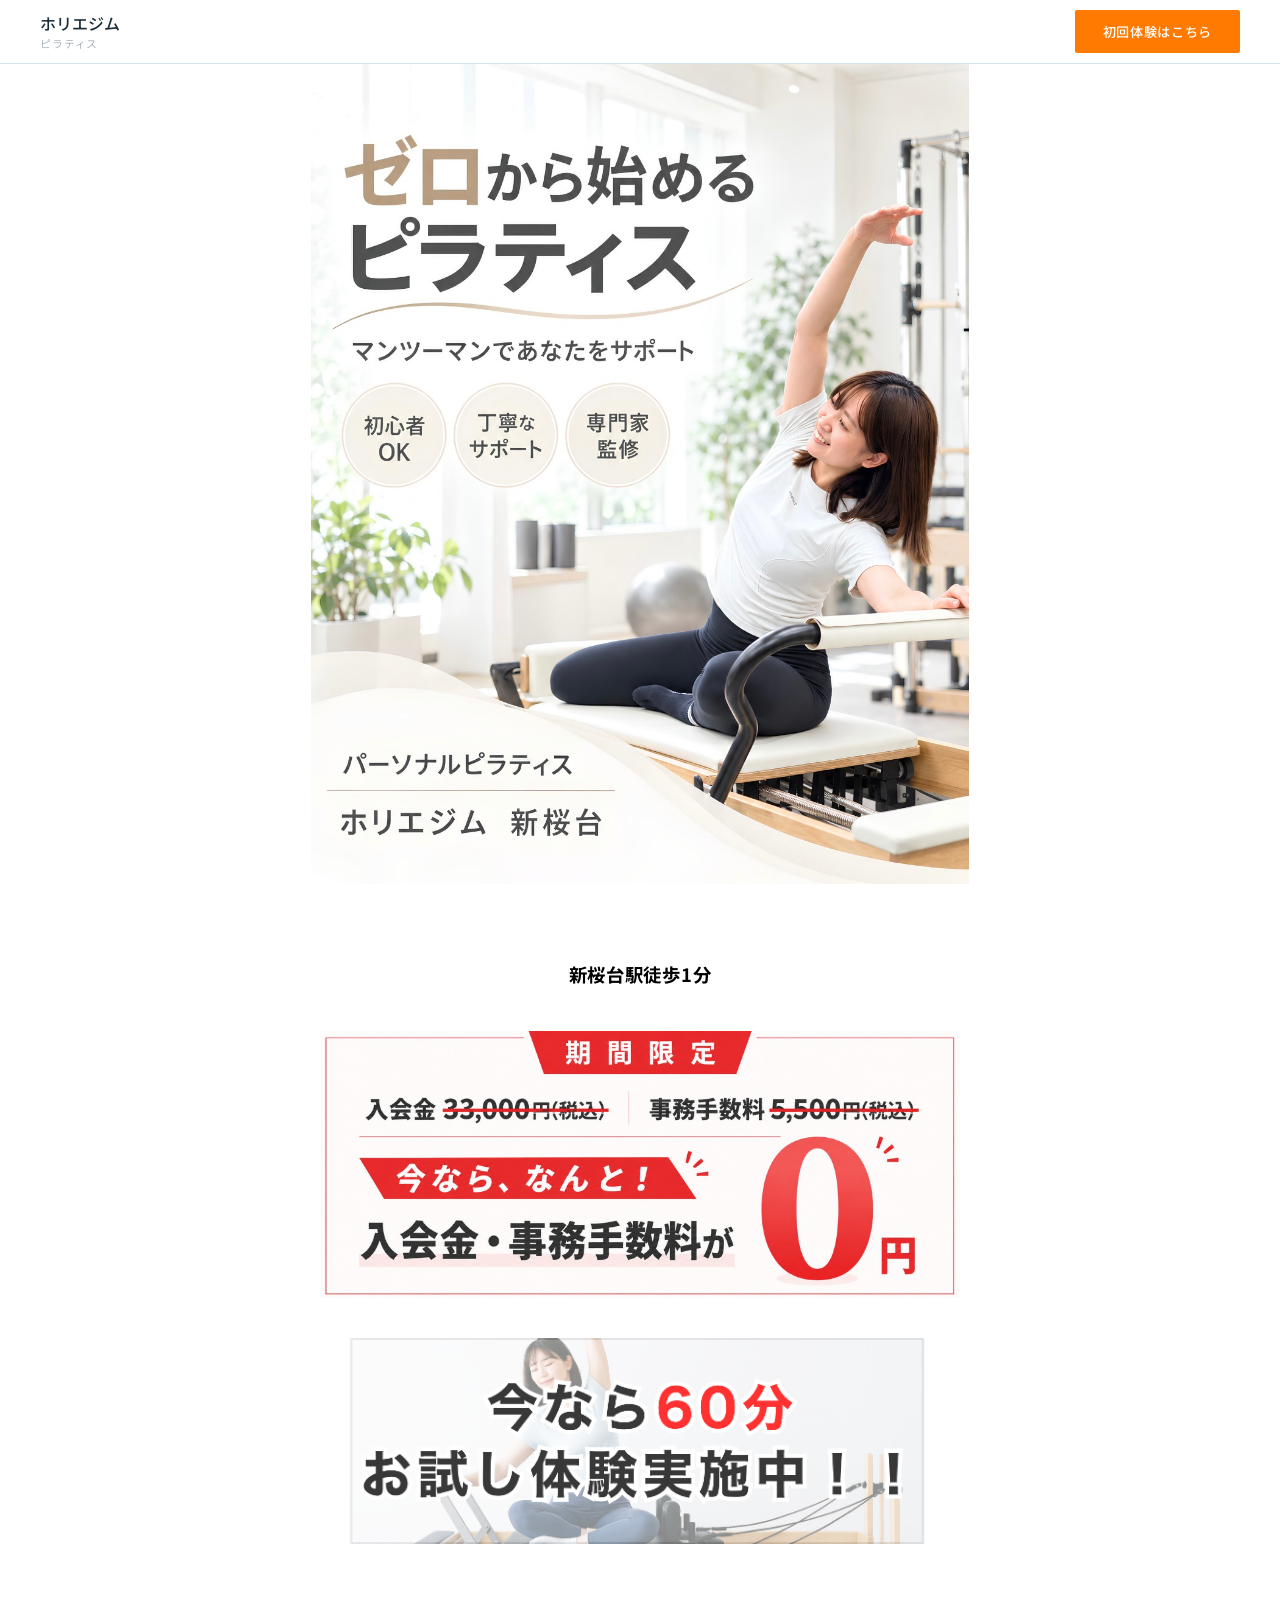
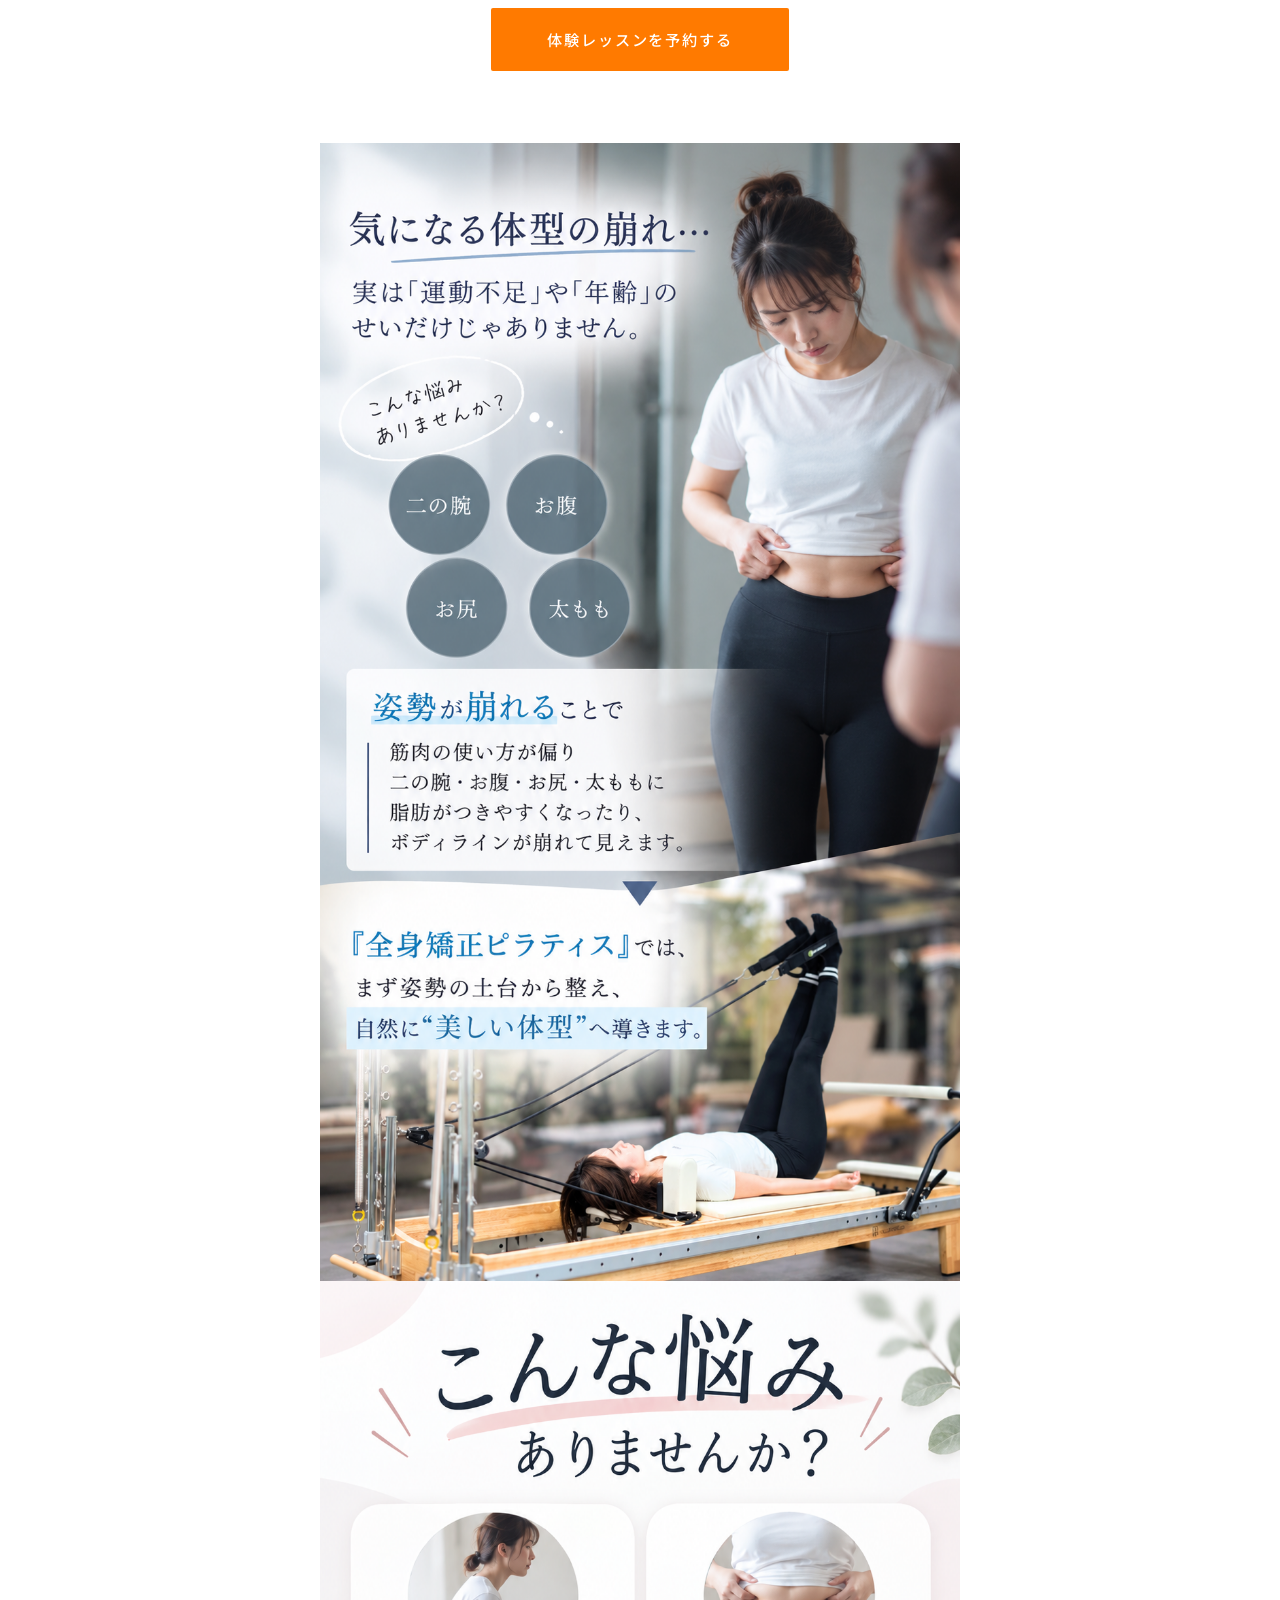
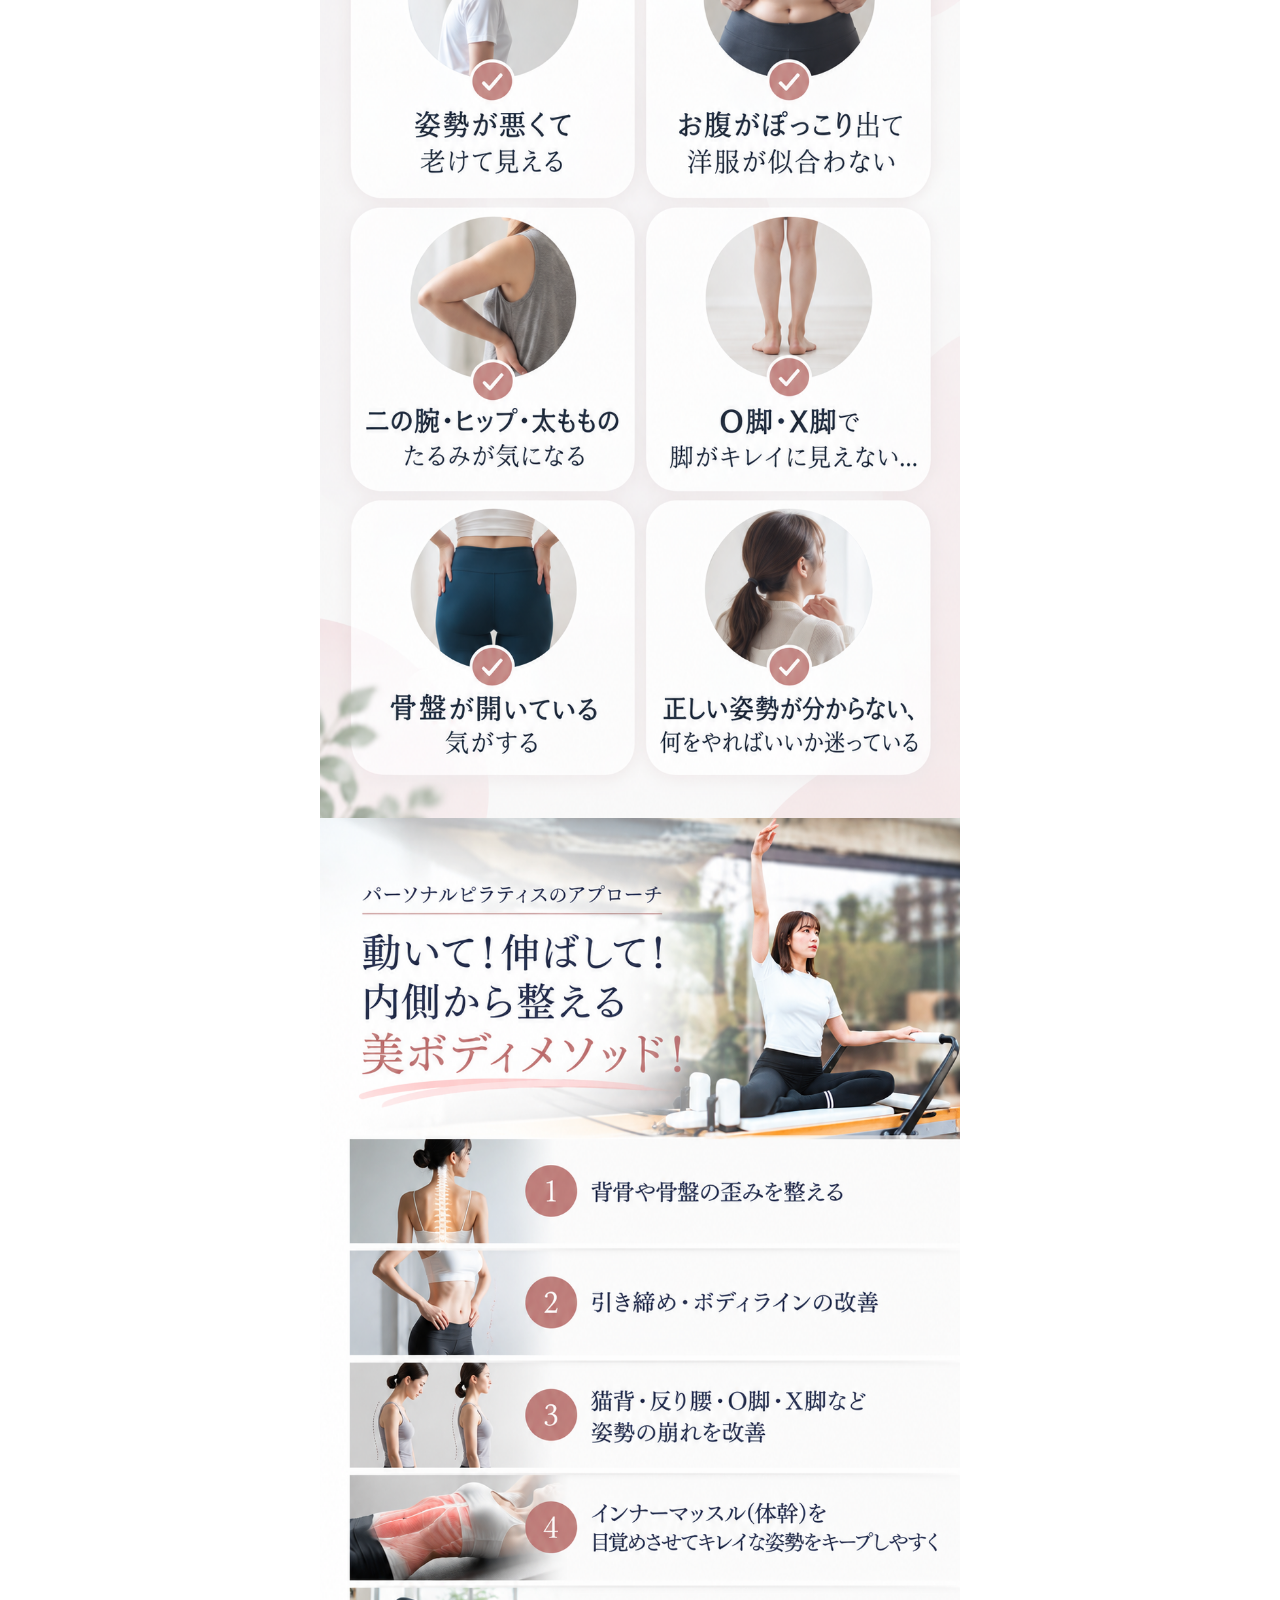
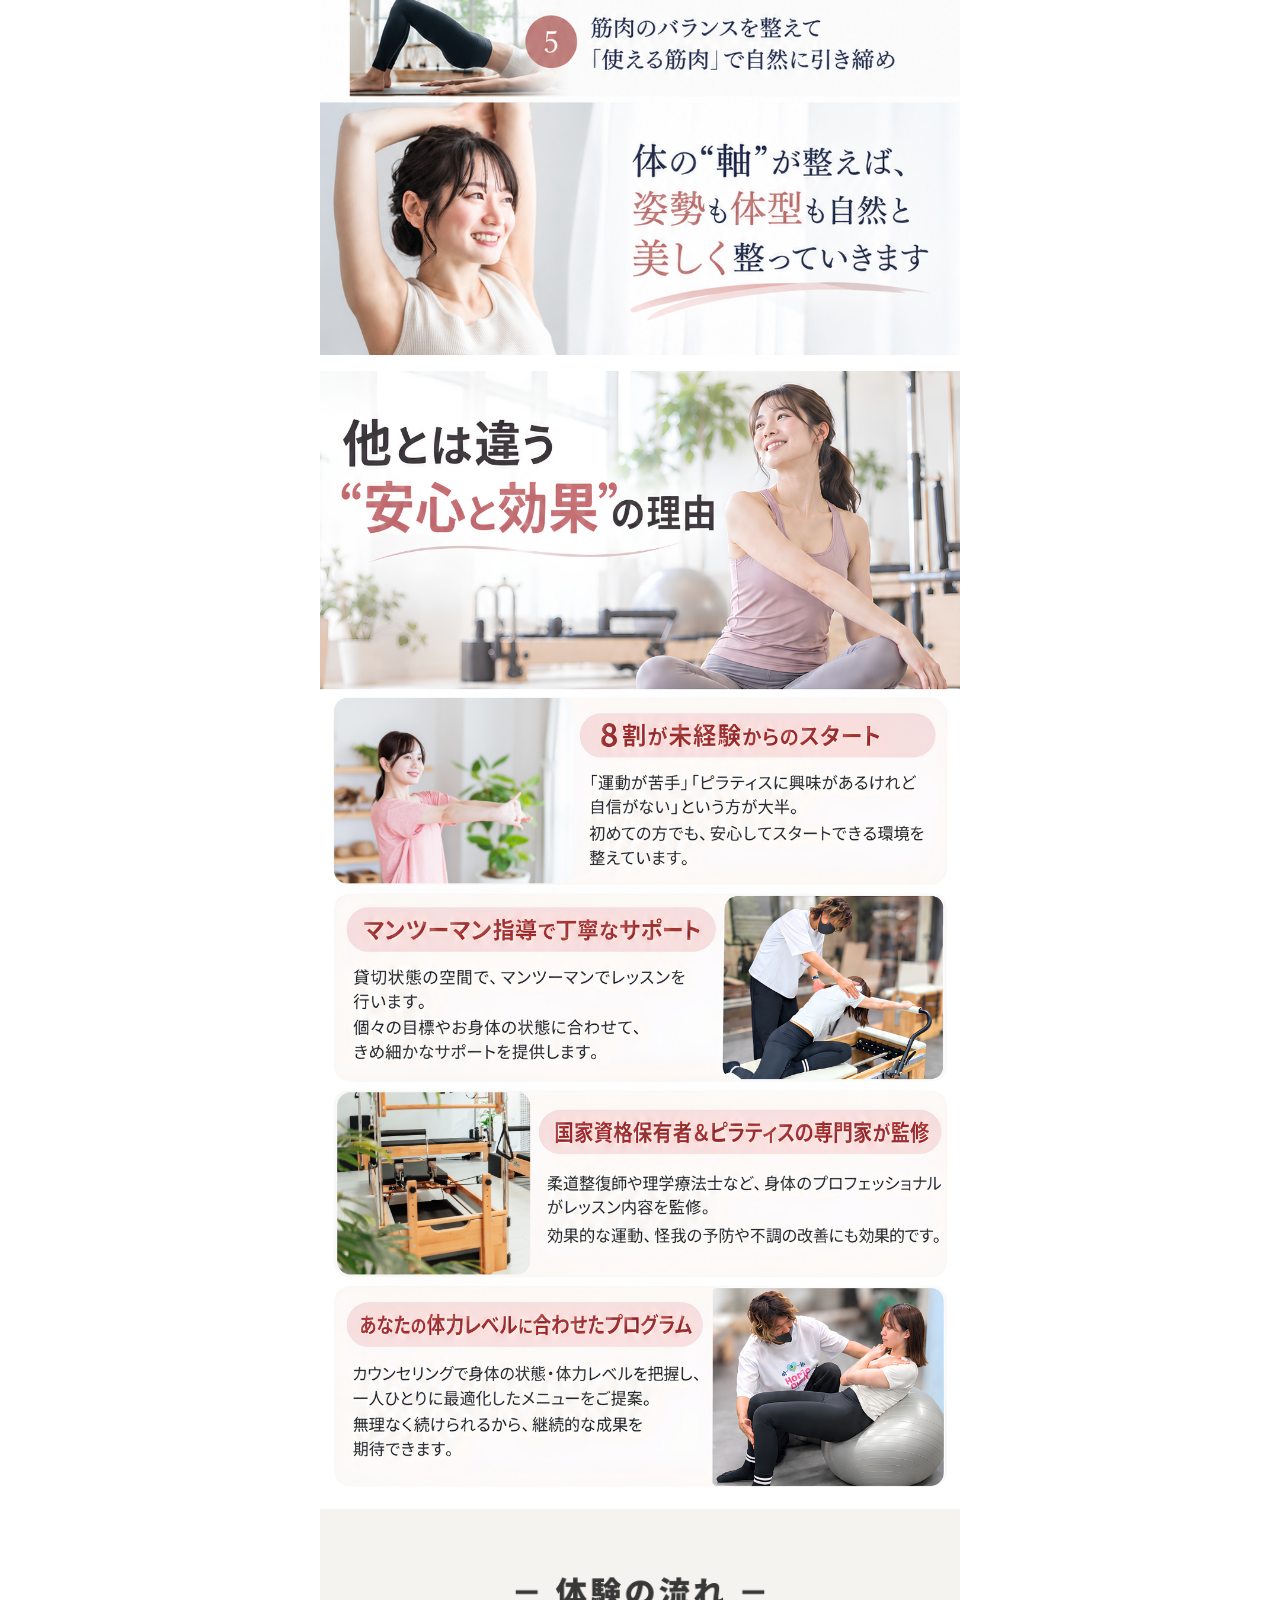
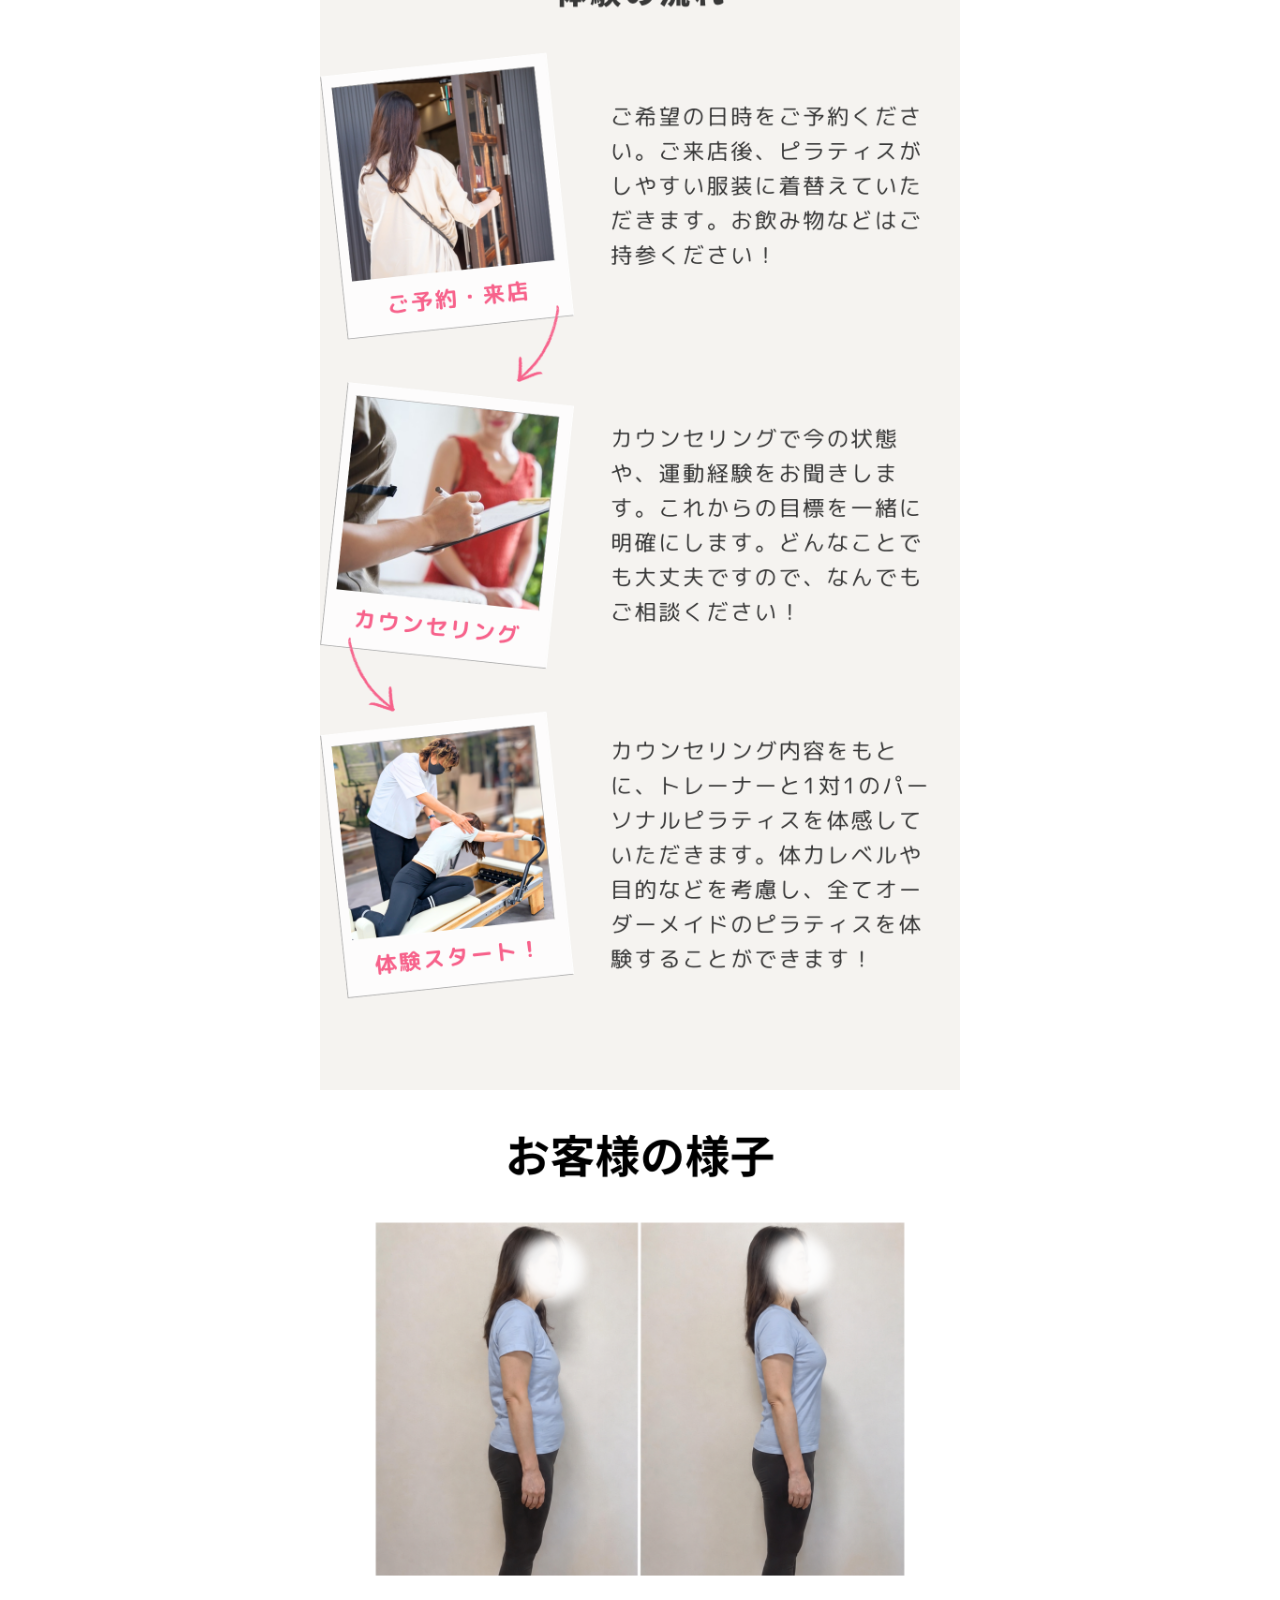
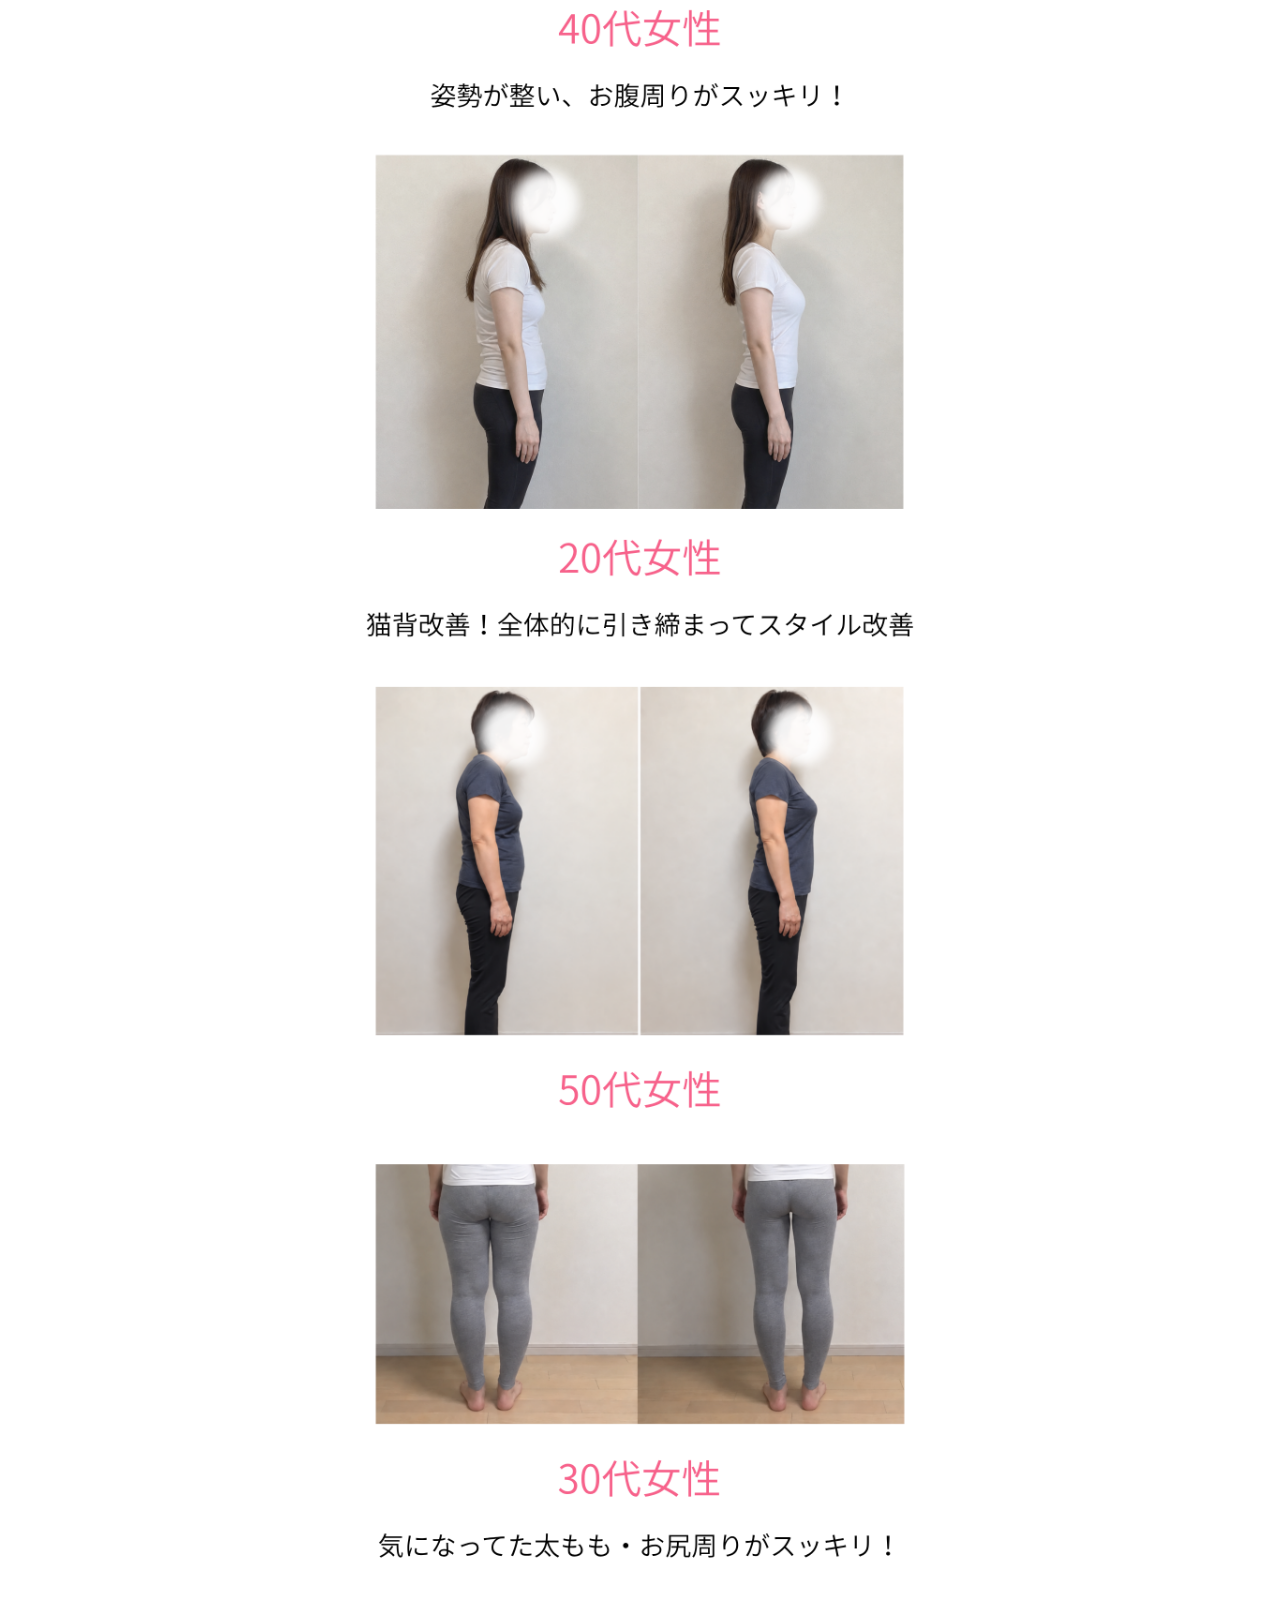
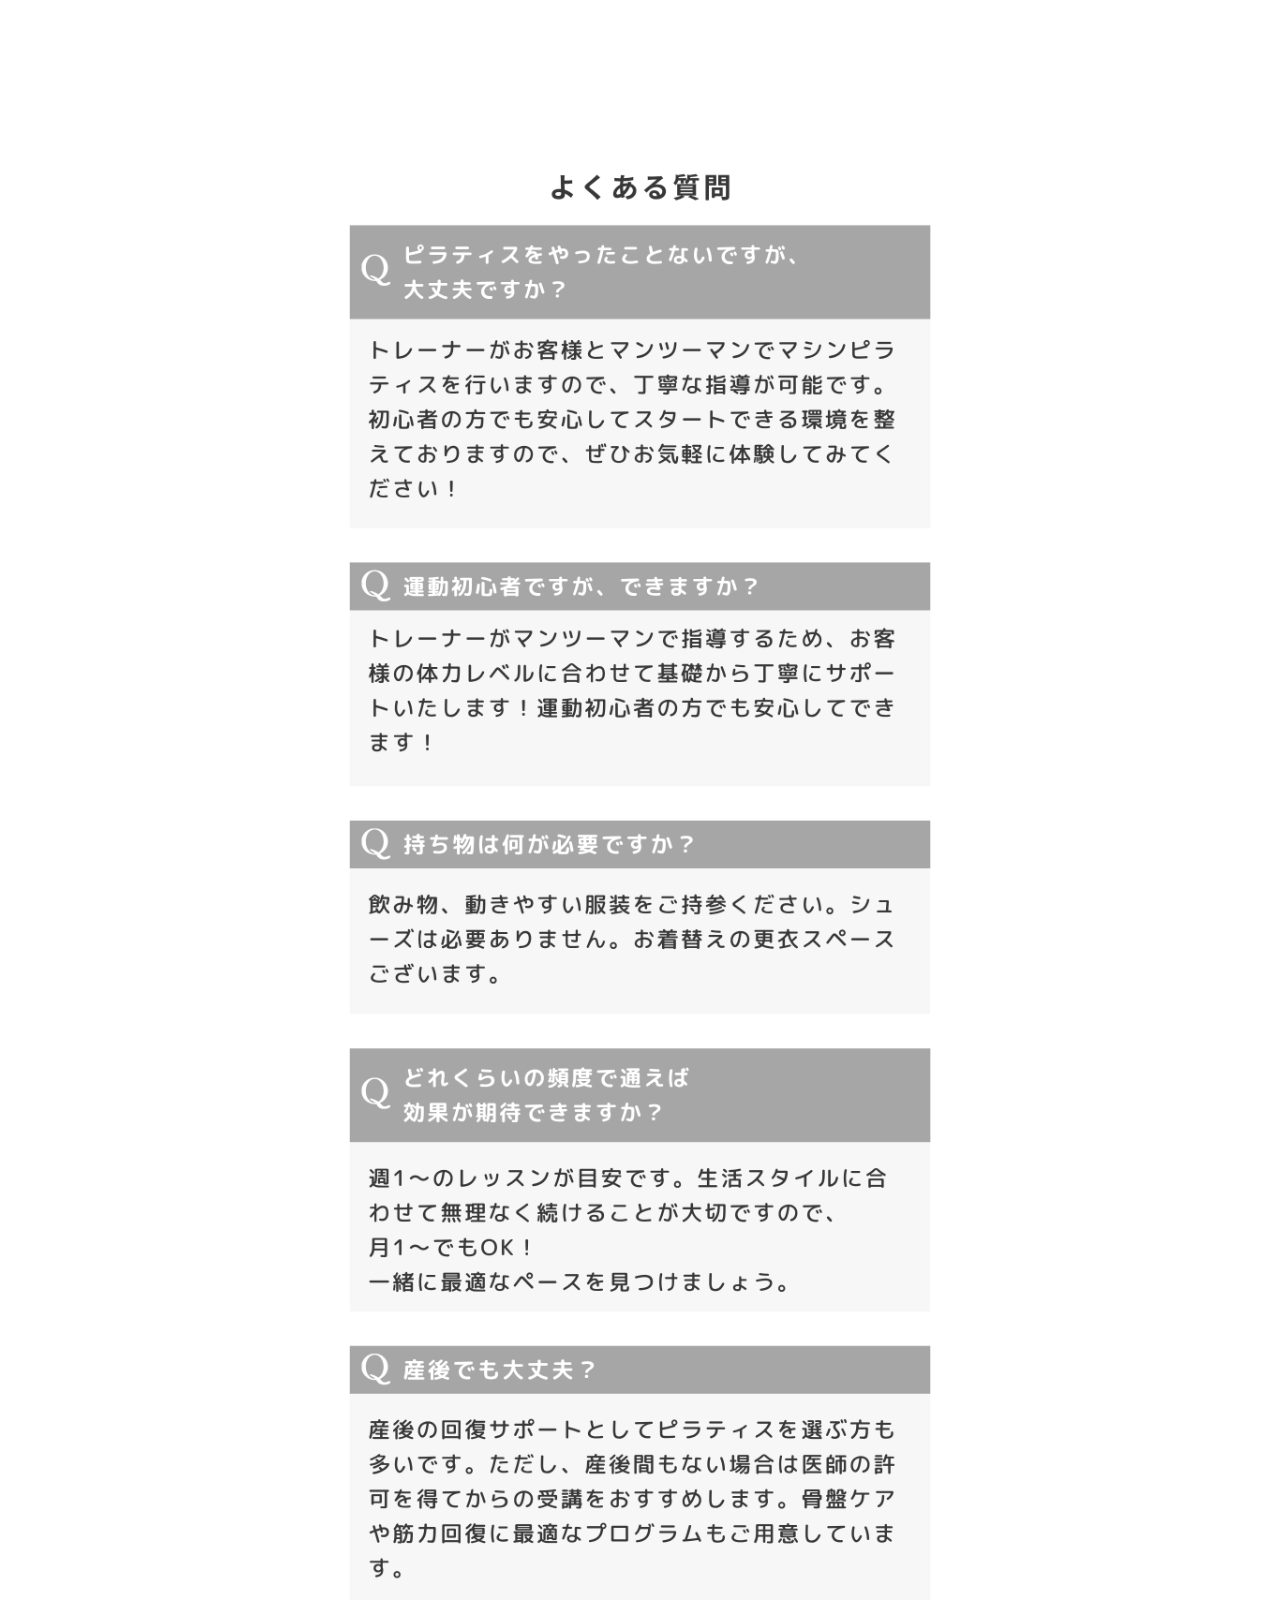
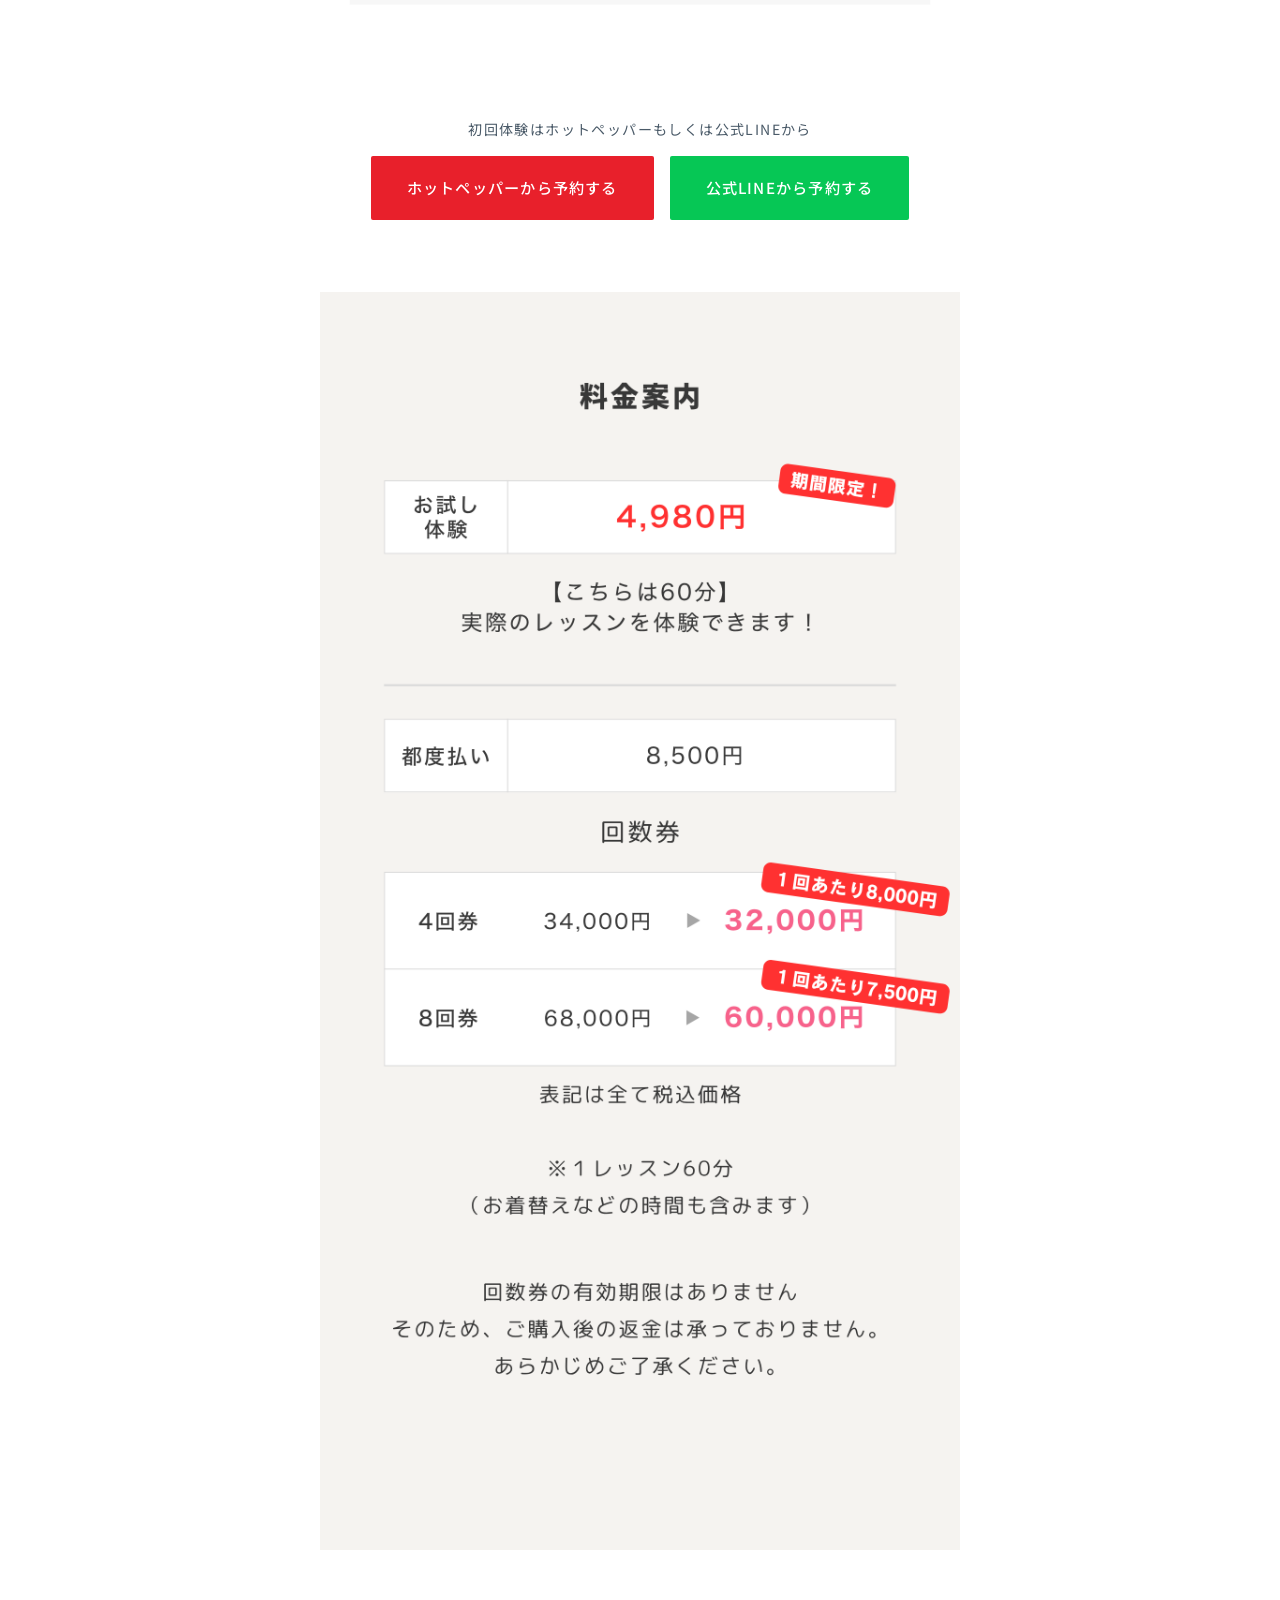
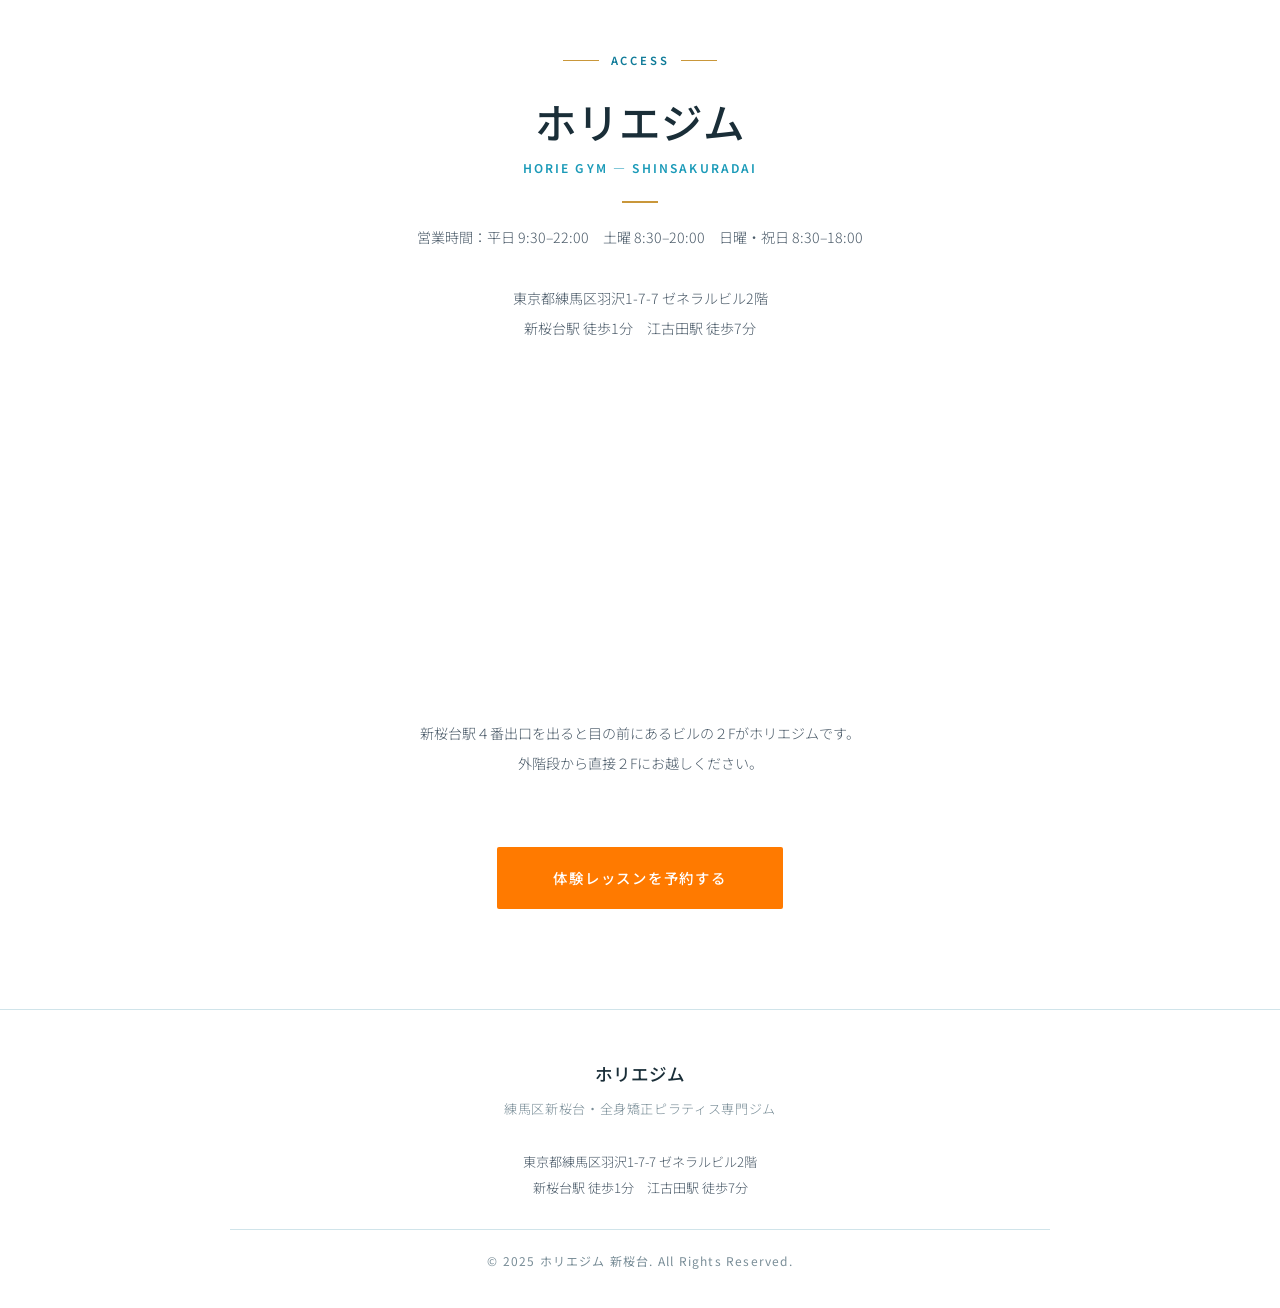
==== commit 35f70612: "ヘッダーの小見出しをピラティスに変更し、ヒーローとバナー間にアクセス表記を追加 Co-Authored-By: Claude Sonnet 5 <noreply@anthropic.com>" ====
--- a/index.html
+++ b/index.html
@@ -79,7 +79,7 @@
   <header class="sticky-header" id="stickyHeader" aria-label="メインナビゲーション">
     <div class="header-logo">
       ホリエジム
-      <span>練馬区新桜台・パーソナルジム</span>
+      <span>ピラティス</span>
     </div>
     <a href="#contact" class="header-cta">初回体験はこちら</a>
   </header>
@@ -91,6 +91,9 @@
       <path d="M0,40 C240,8 480,65 720,36 C960,8 1200,62 1440,38 L1440,70 L0,70 Z" fill="#ffffff"/>
     </svg>
   </section>
+
+  <!-- ─── ACCESS HIGHLIGHT ─── -->
+  <p class="access-highlight">新桜台駅徒歩1分</p>
 
   <!-- ─── CAMPAIGN BANNER ─── -->
   <div class="campaign-banner-wrap campaign-banner-wrap--spaced">
--- a/style.css
+++ b/style.css
@@ -996,6 +996,18 @@
 .has-photo .ph-label,
 .has-photo .intro-pain-placeholder { display: none; }
 
+.access-highlight {
+  text-align: center;
+  font-family: 'Noto Sans JP', sans-serif;
+  font-size: 1.15rem;
+  font-weight: 700;
+  color: #000;
+  letter-spacing: 0.04em;
+  background: #fff;
+  padding: 4px 0 20px;
+  margin: 0;
+}
+
 /* ─── CAMPAIGN BANNER ─── */
 .campaign-banner-wrap {
   width: 100%;
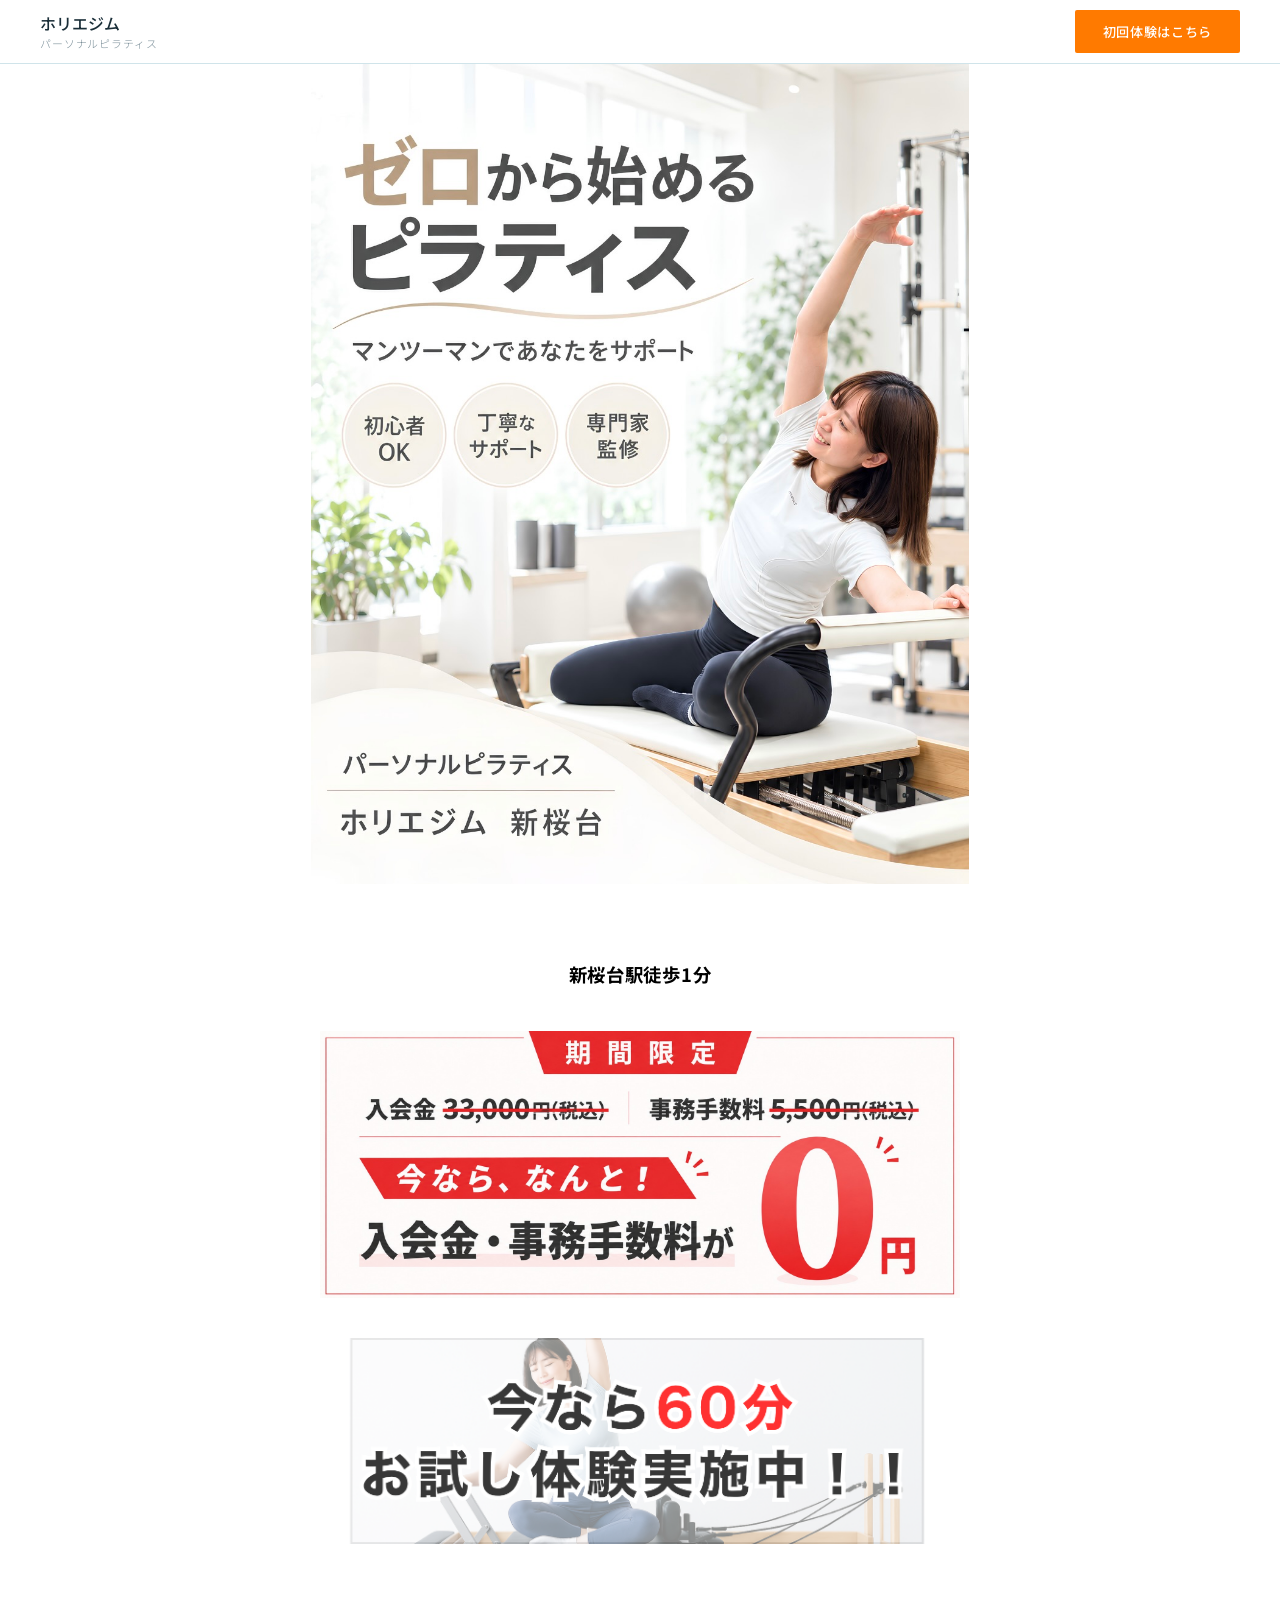
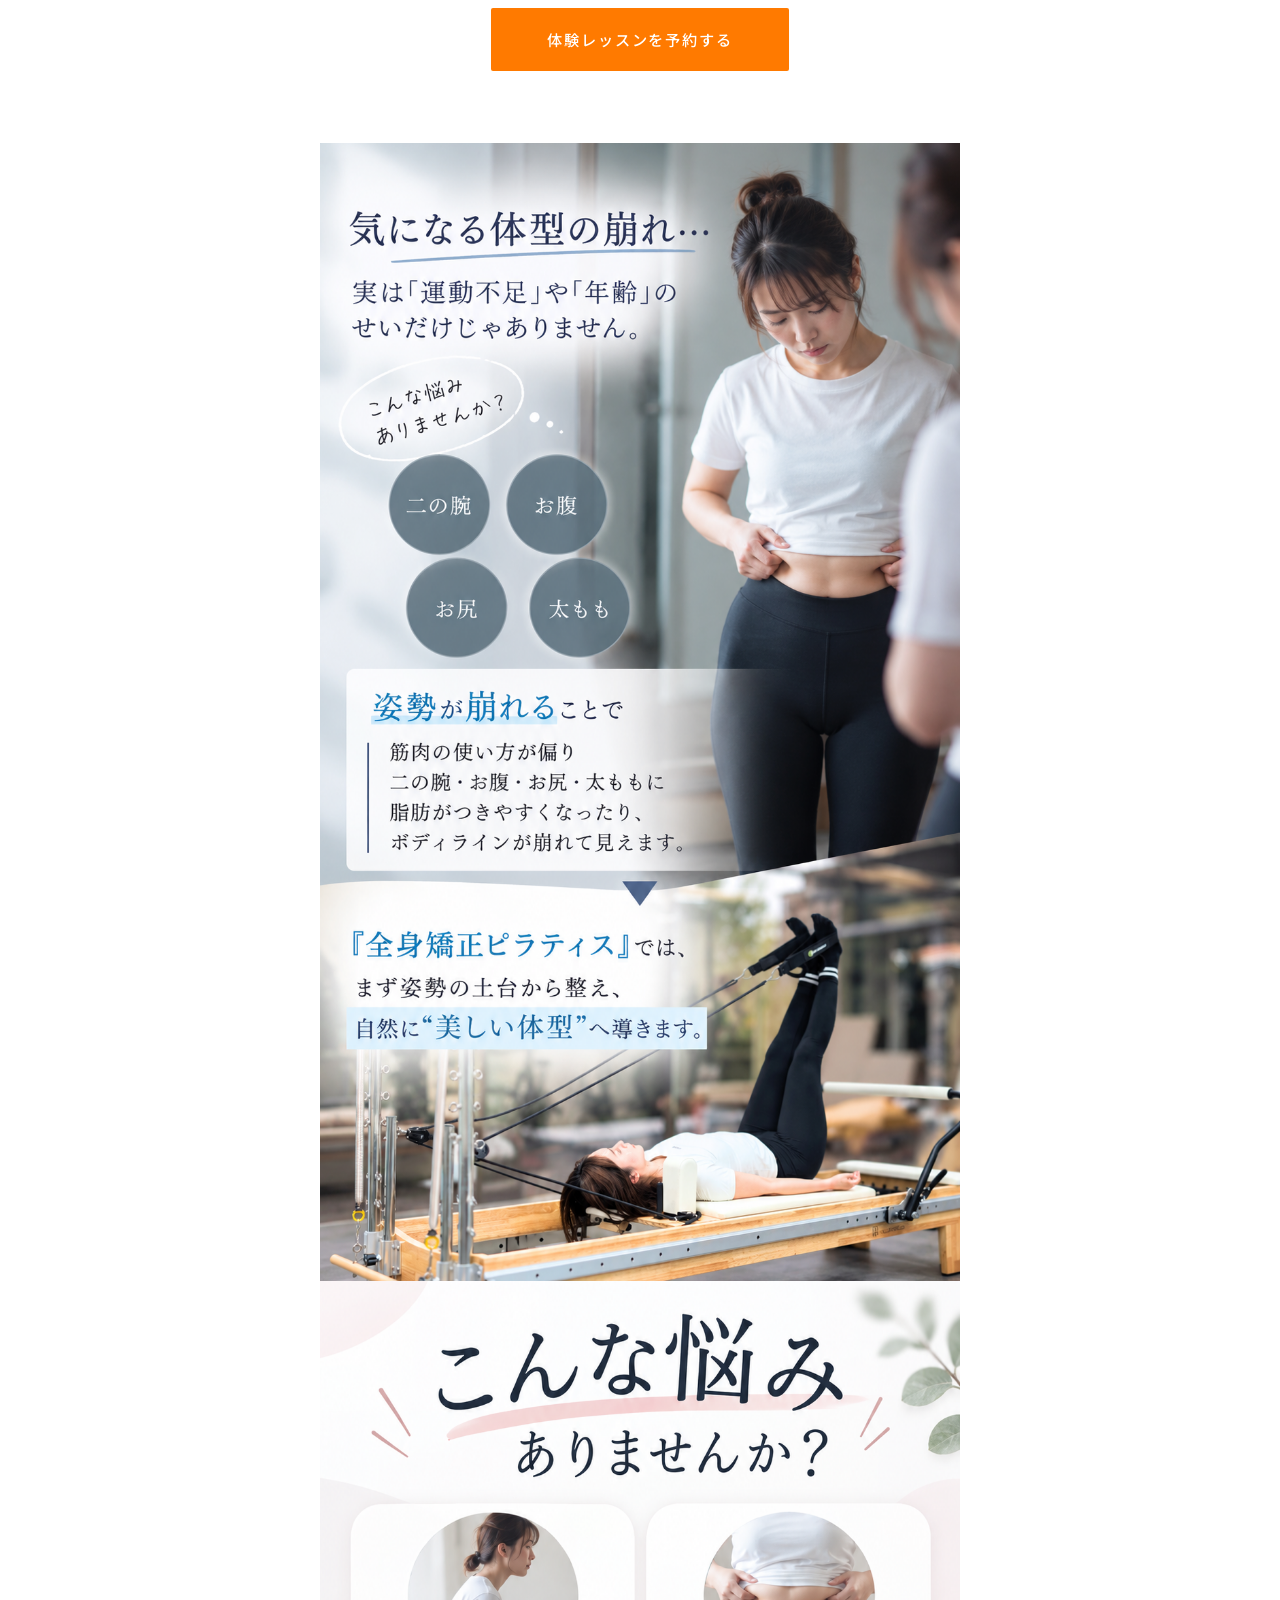
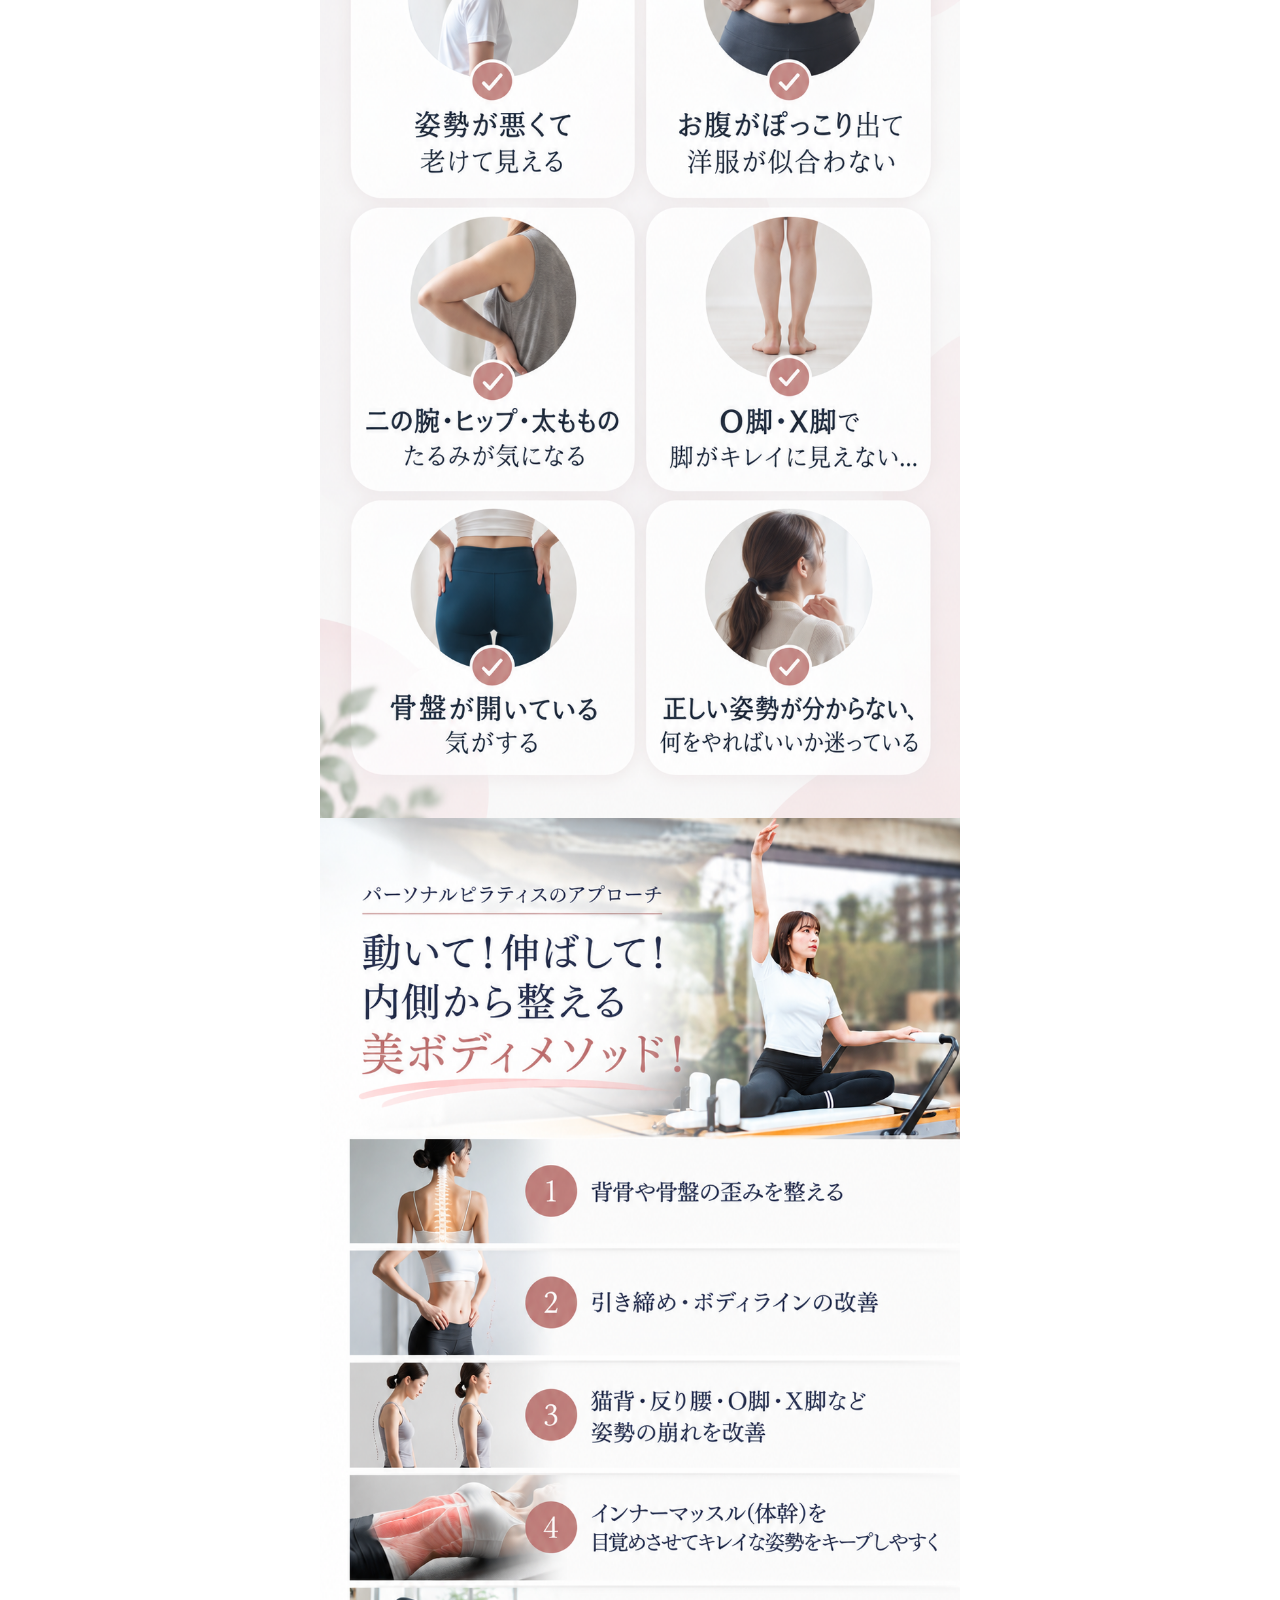
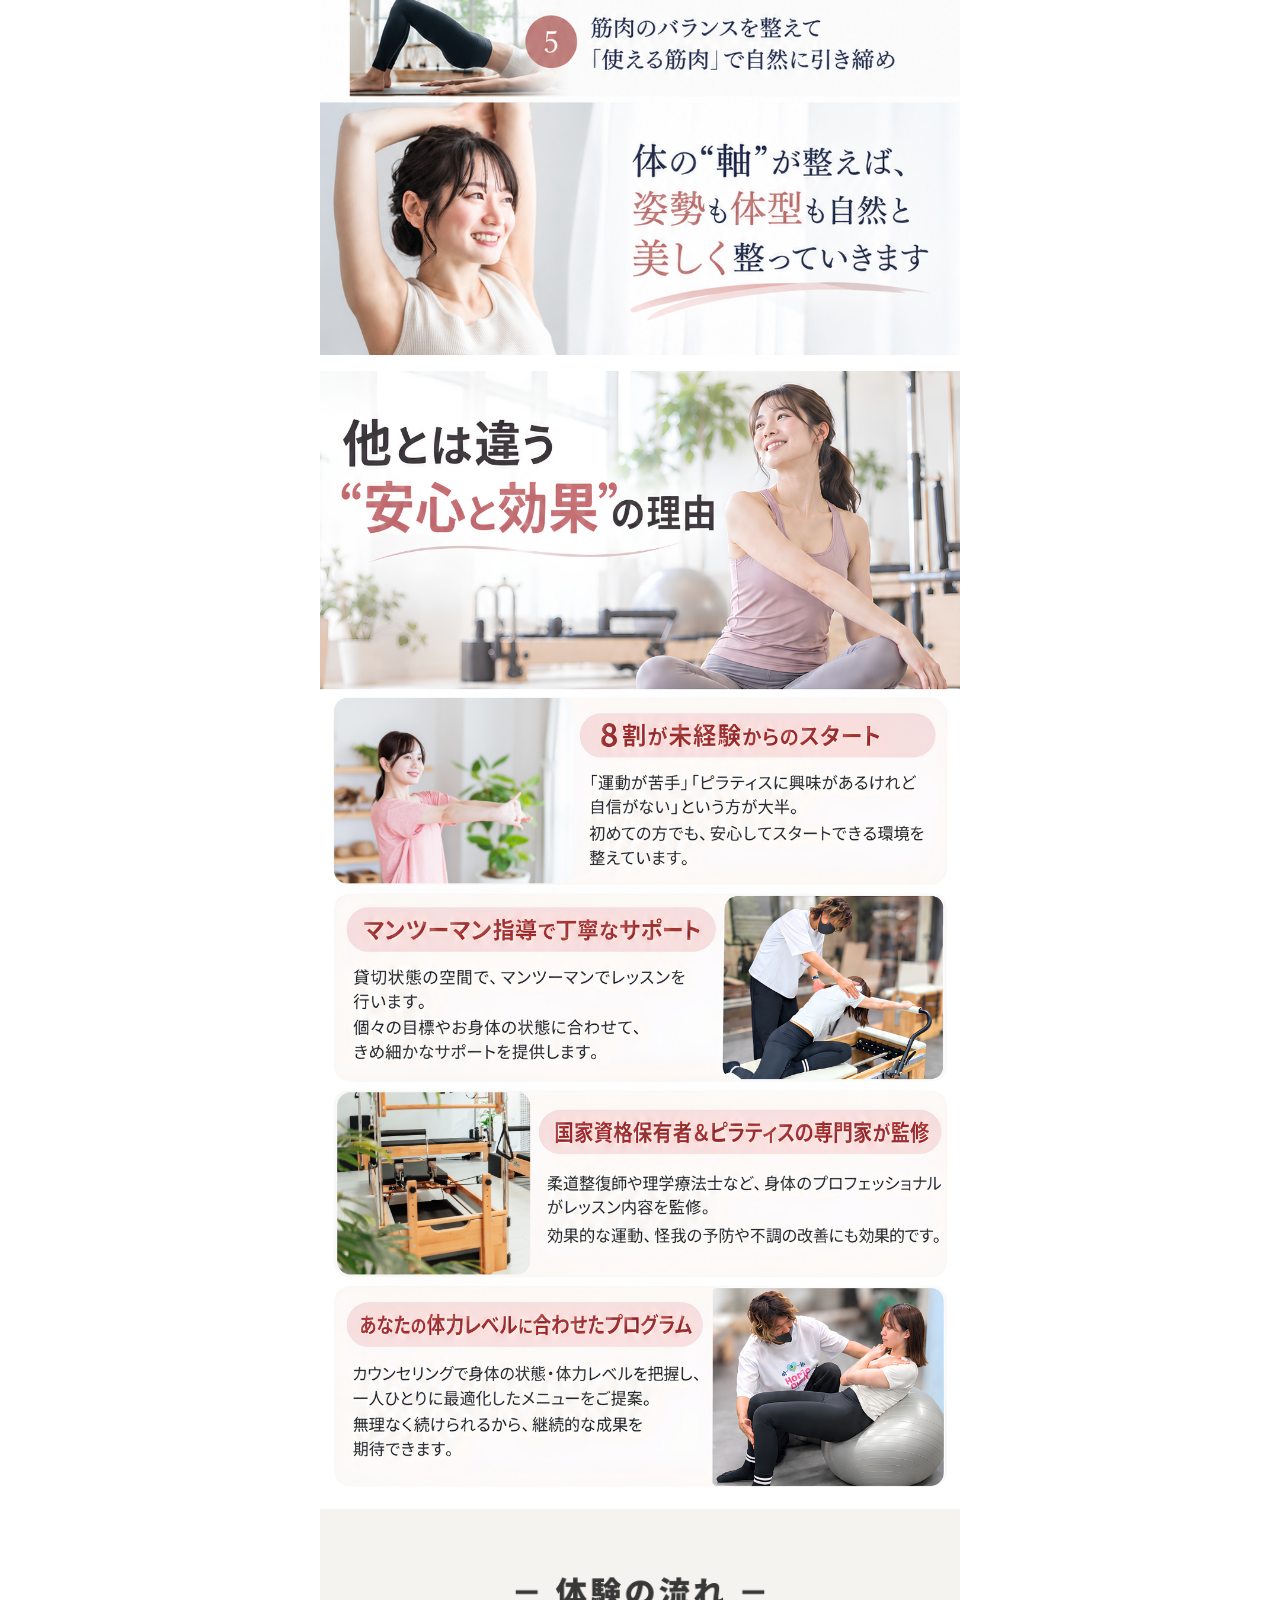
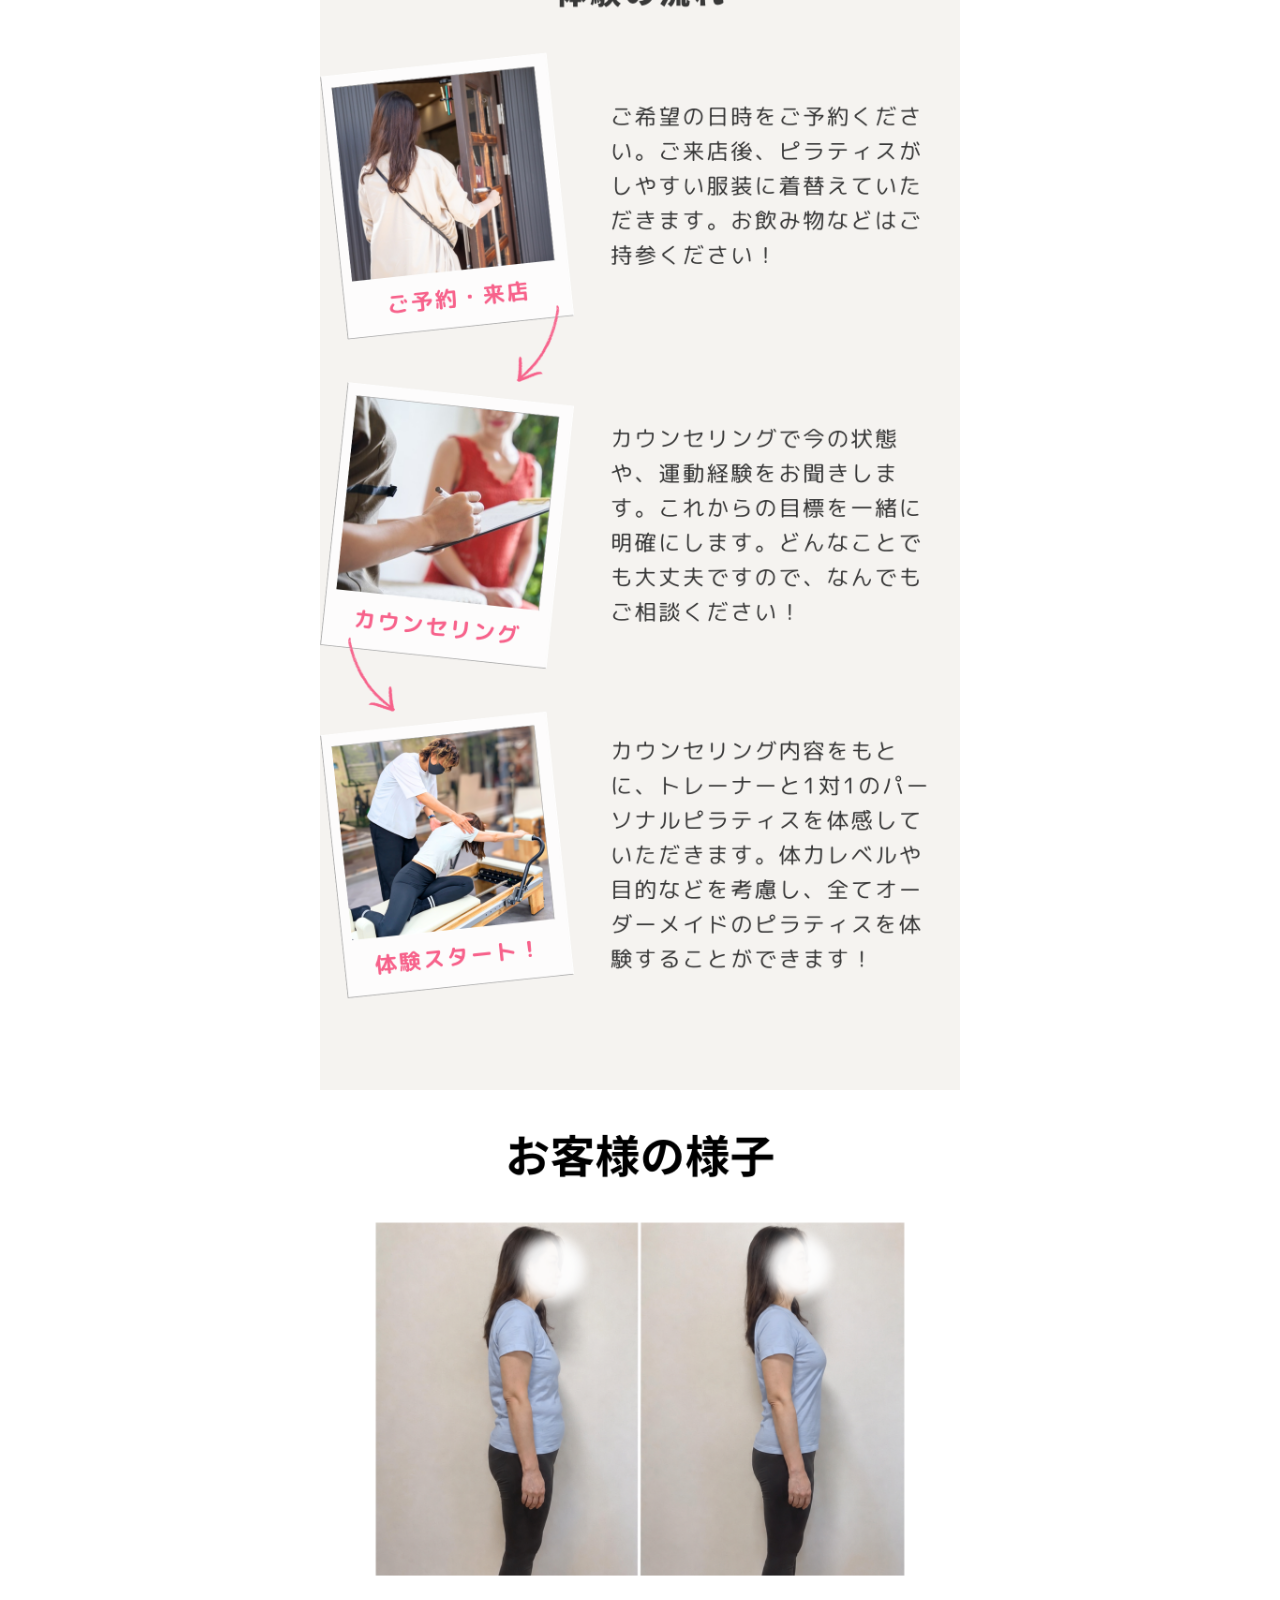
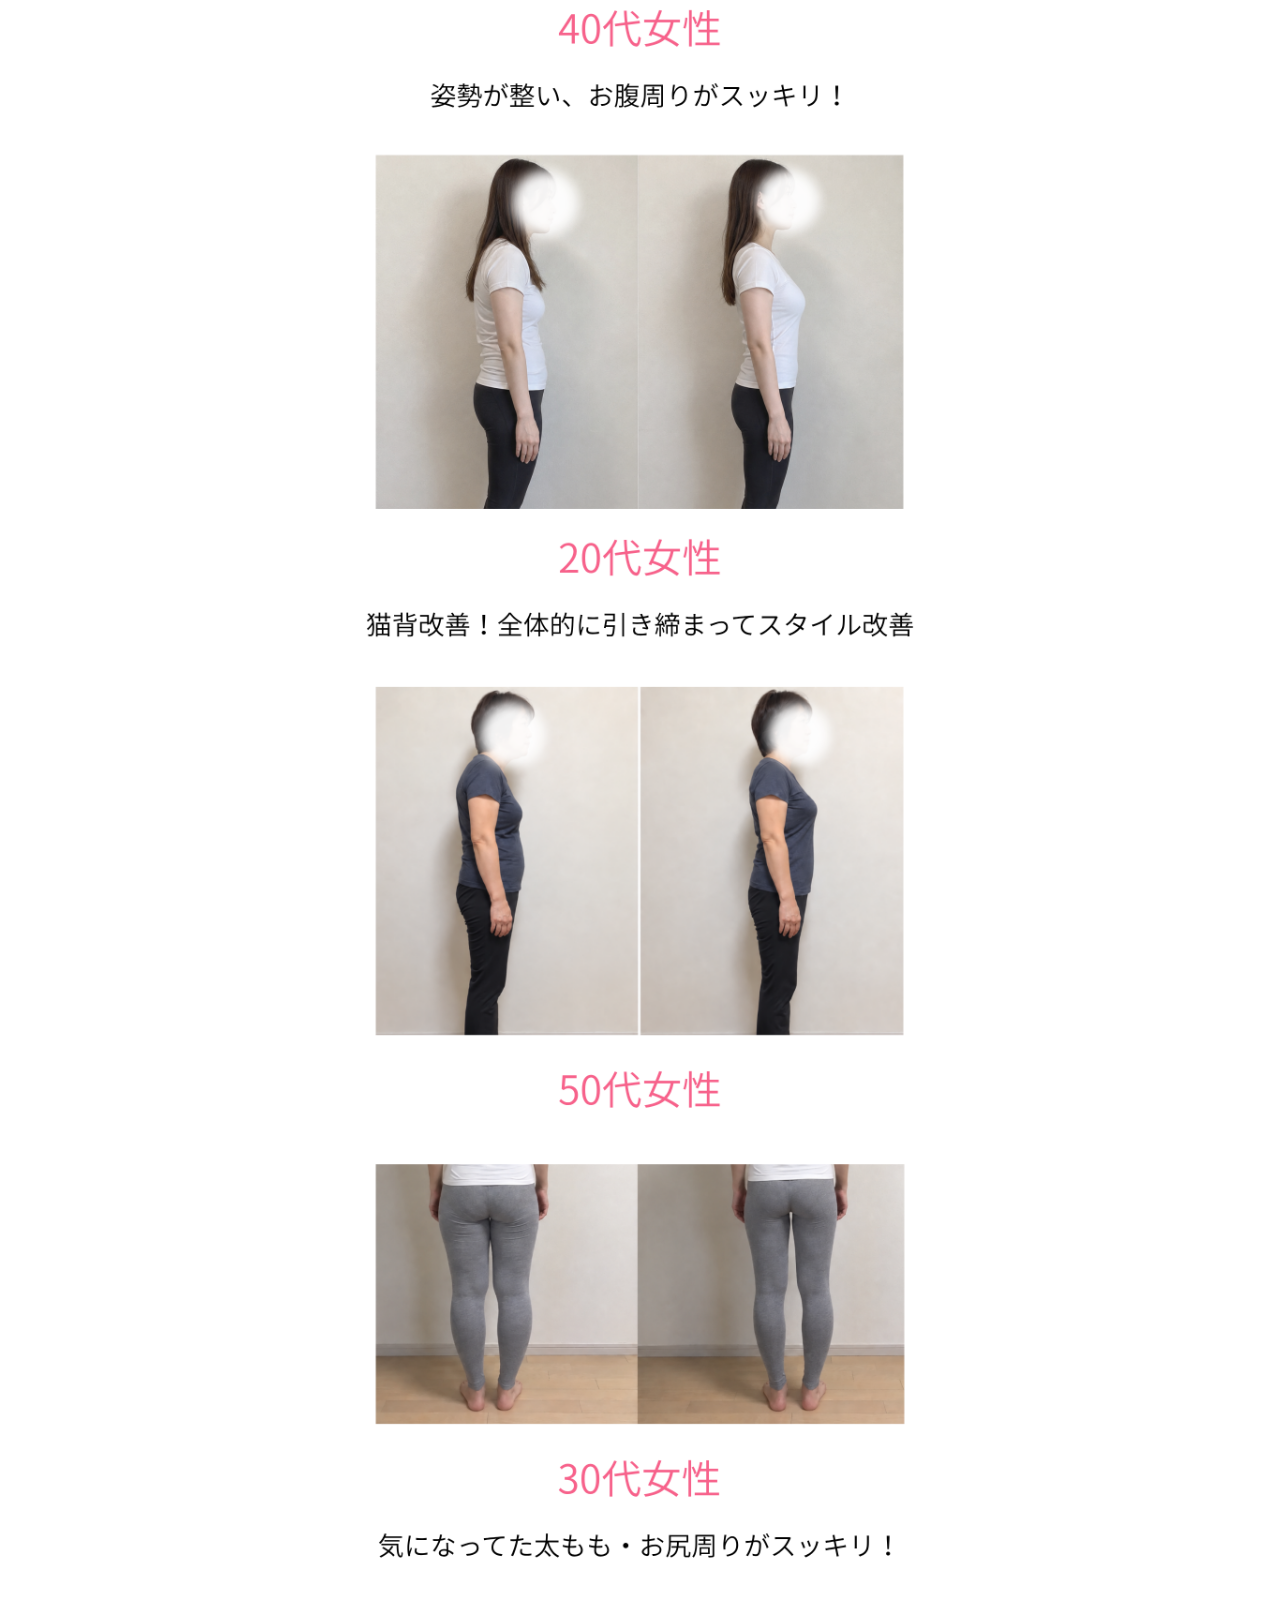
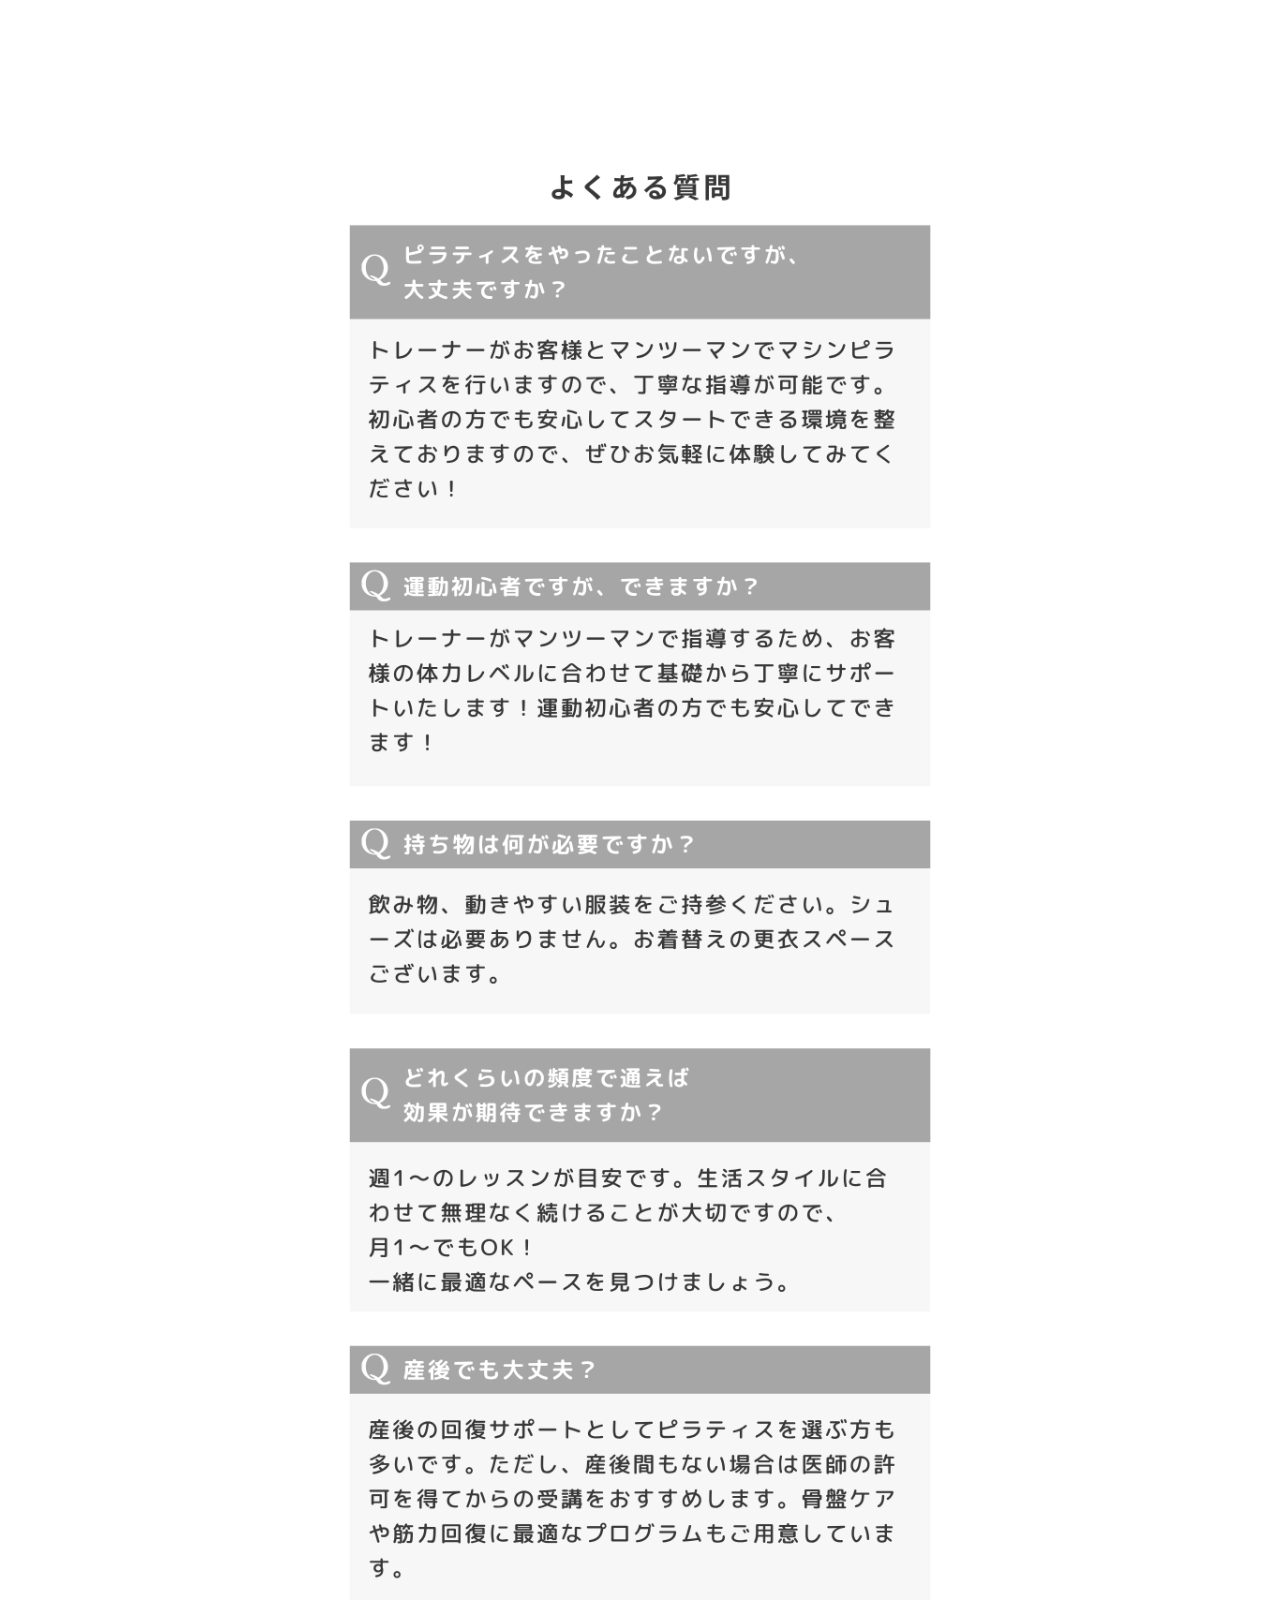
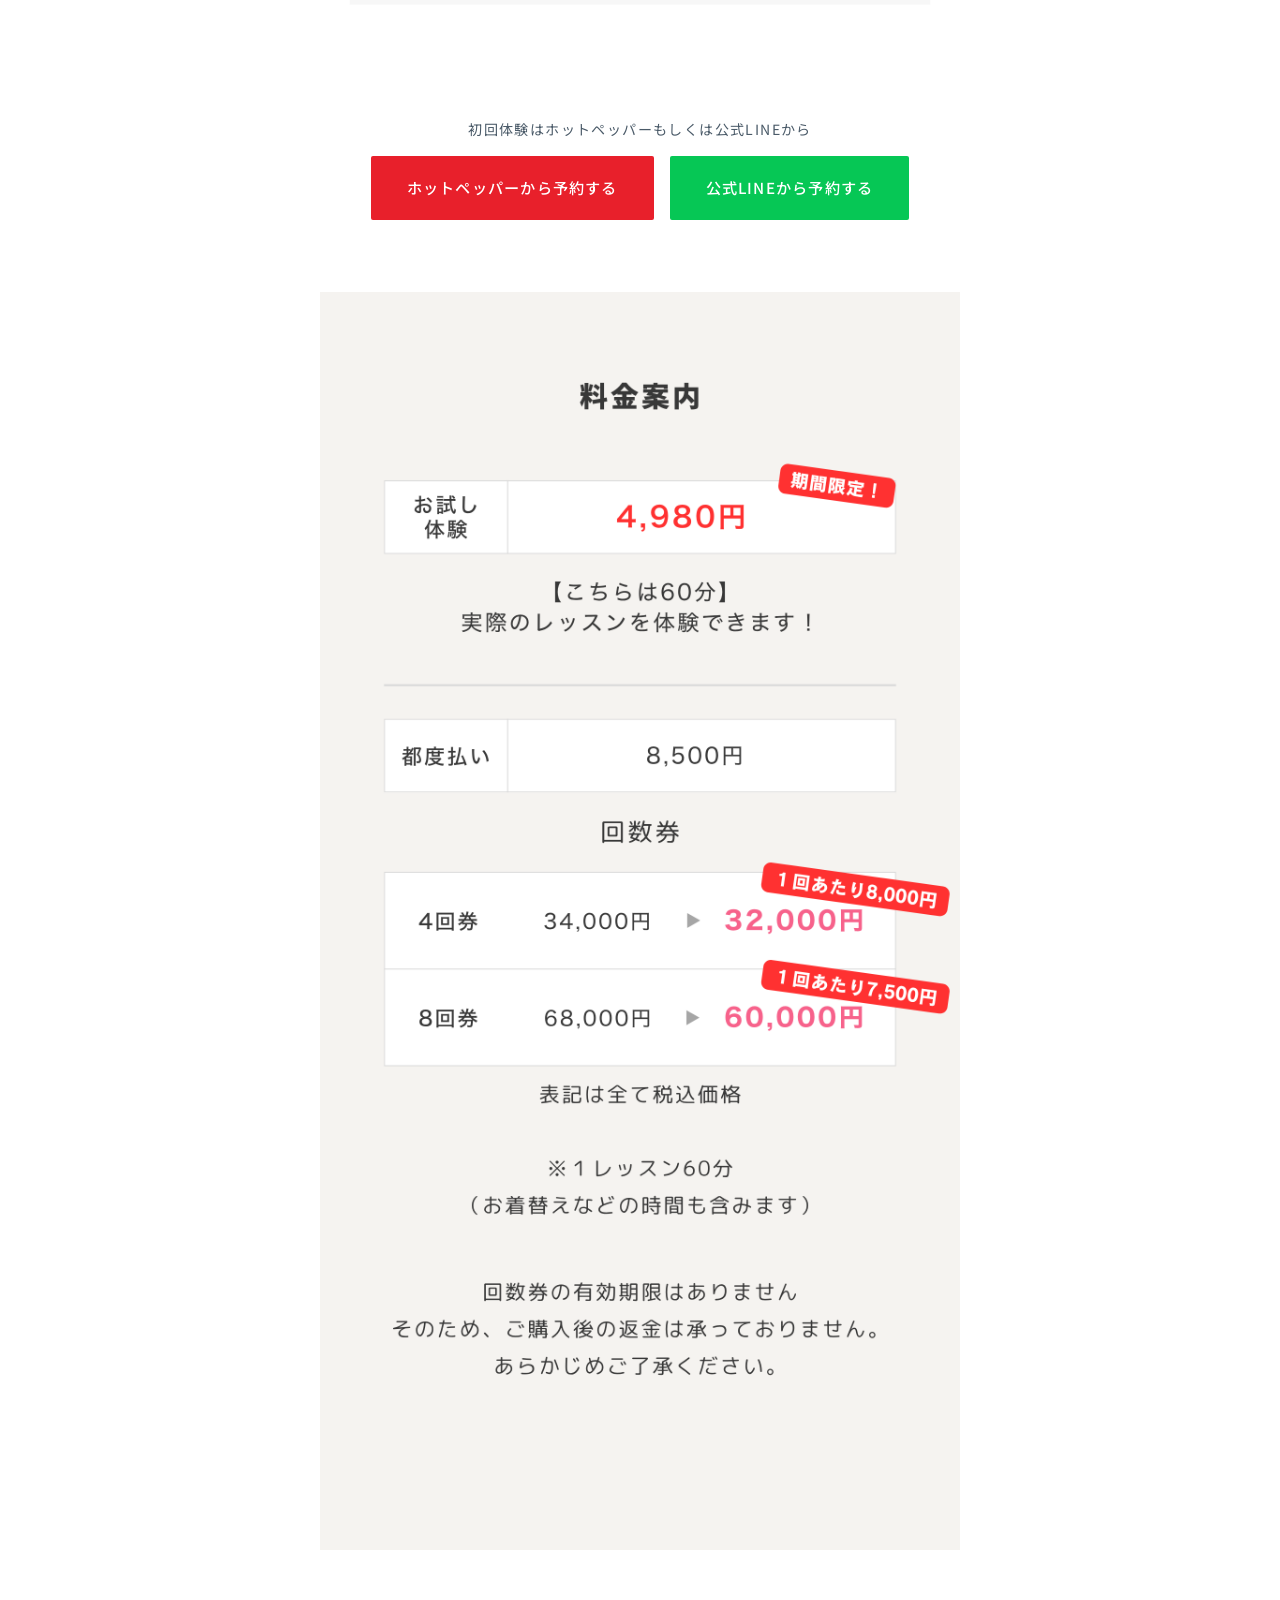
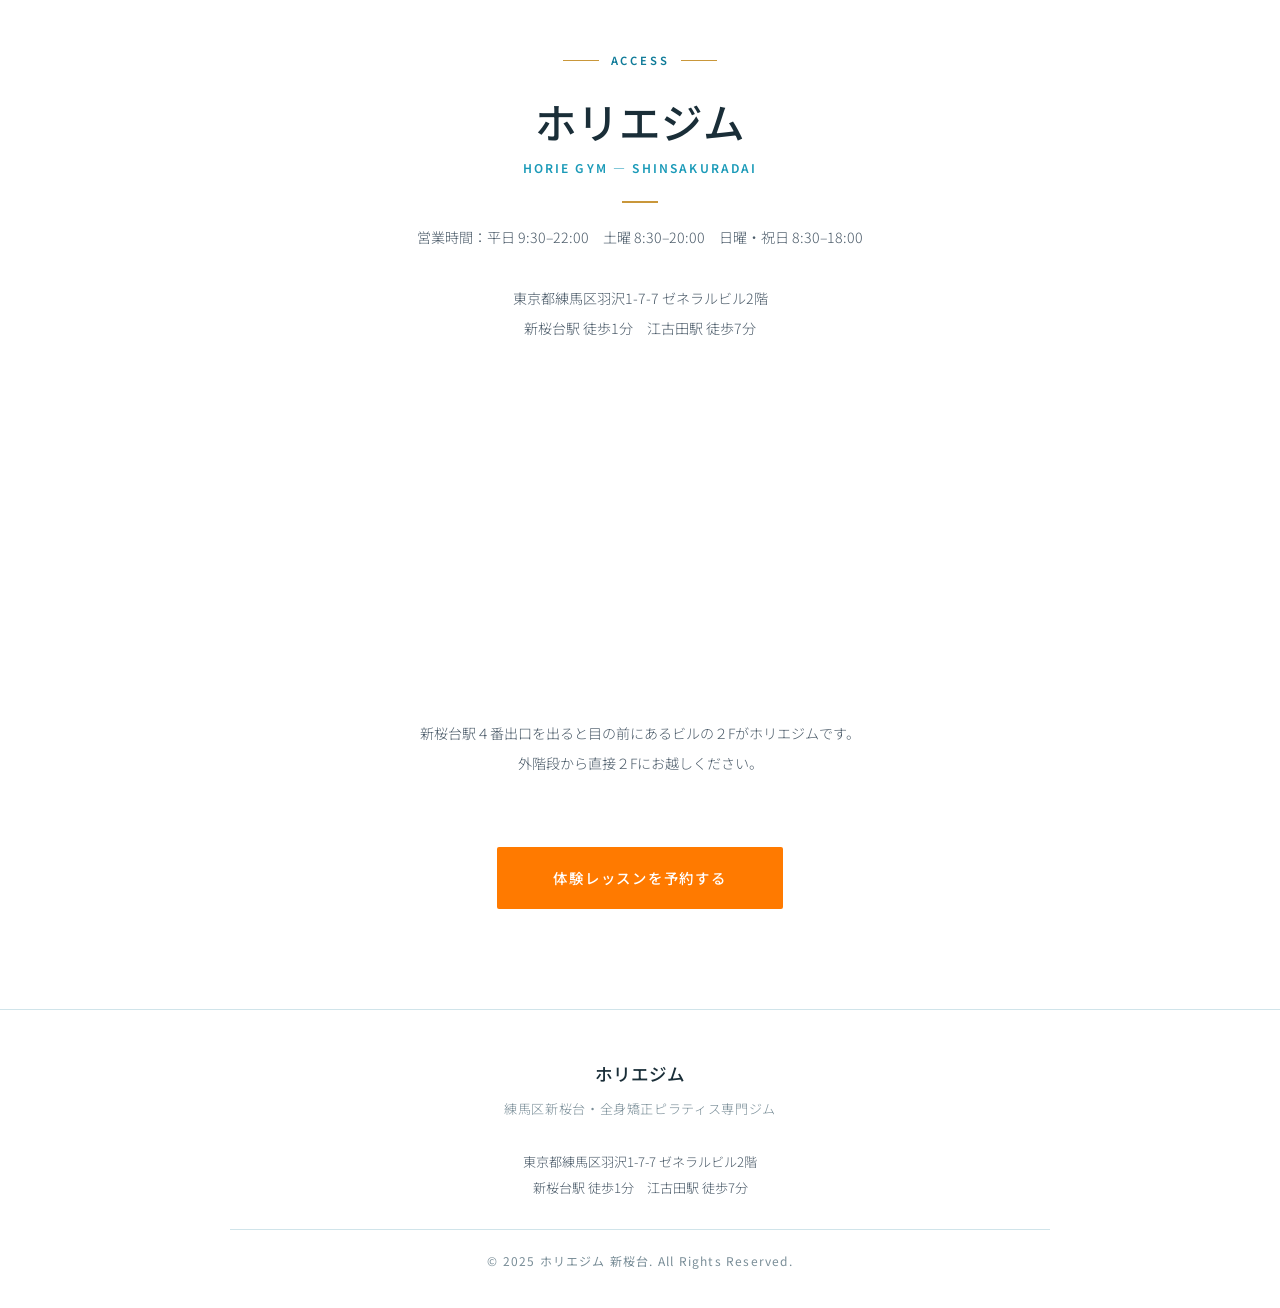
==== commit d6d01818: "ヘッダーの小見出しをパーソナルピラティスに変更 Co-Authored-By: Claude Sonnet 5 <noreply@anthropic.com>" ====
--- a/index.html
+++ b/index.html
@@ -79,7 +79,7 @@
   <header class="sticky-header" id="stickyHeader" aria-label="メインナビゲーション">
     <div class="header-logo">
       ホリエジム
-      <span>ピラティス</span>
+      <span>パーソナルピラティス</span>
     </div>
     <a href="#contact" class="header-cta">初回体験はこちら</a>
   </header>
